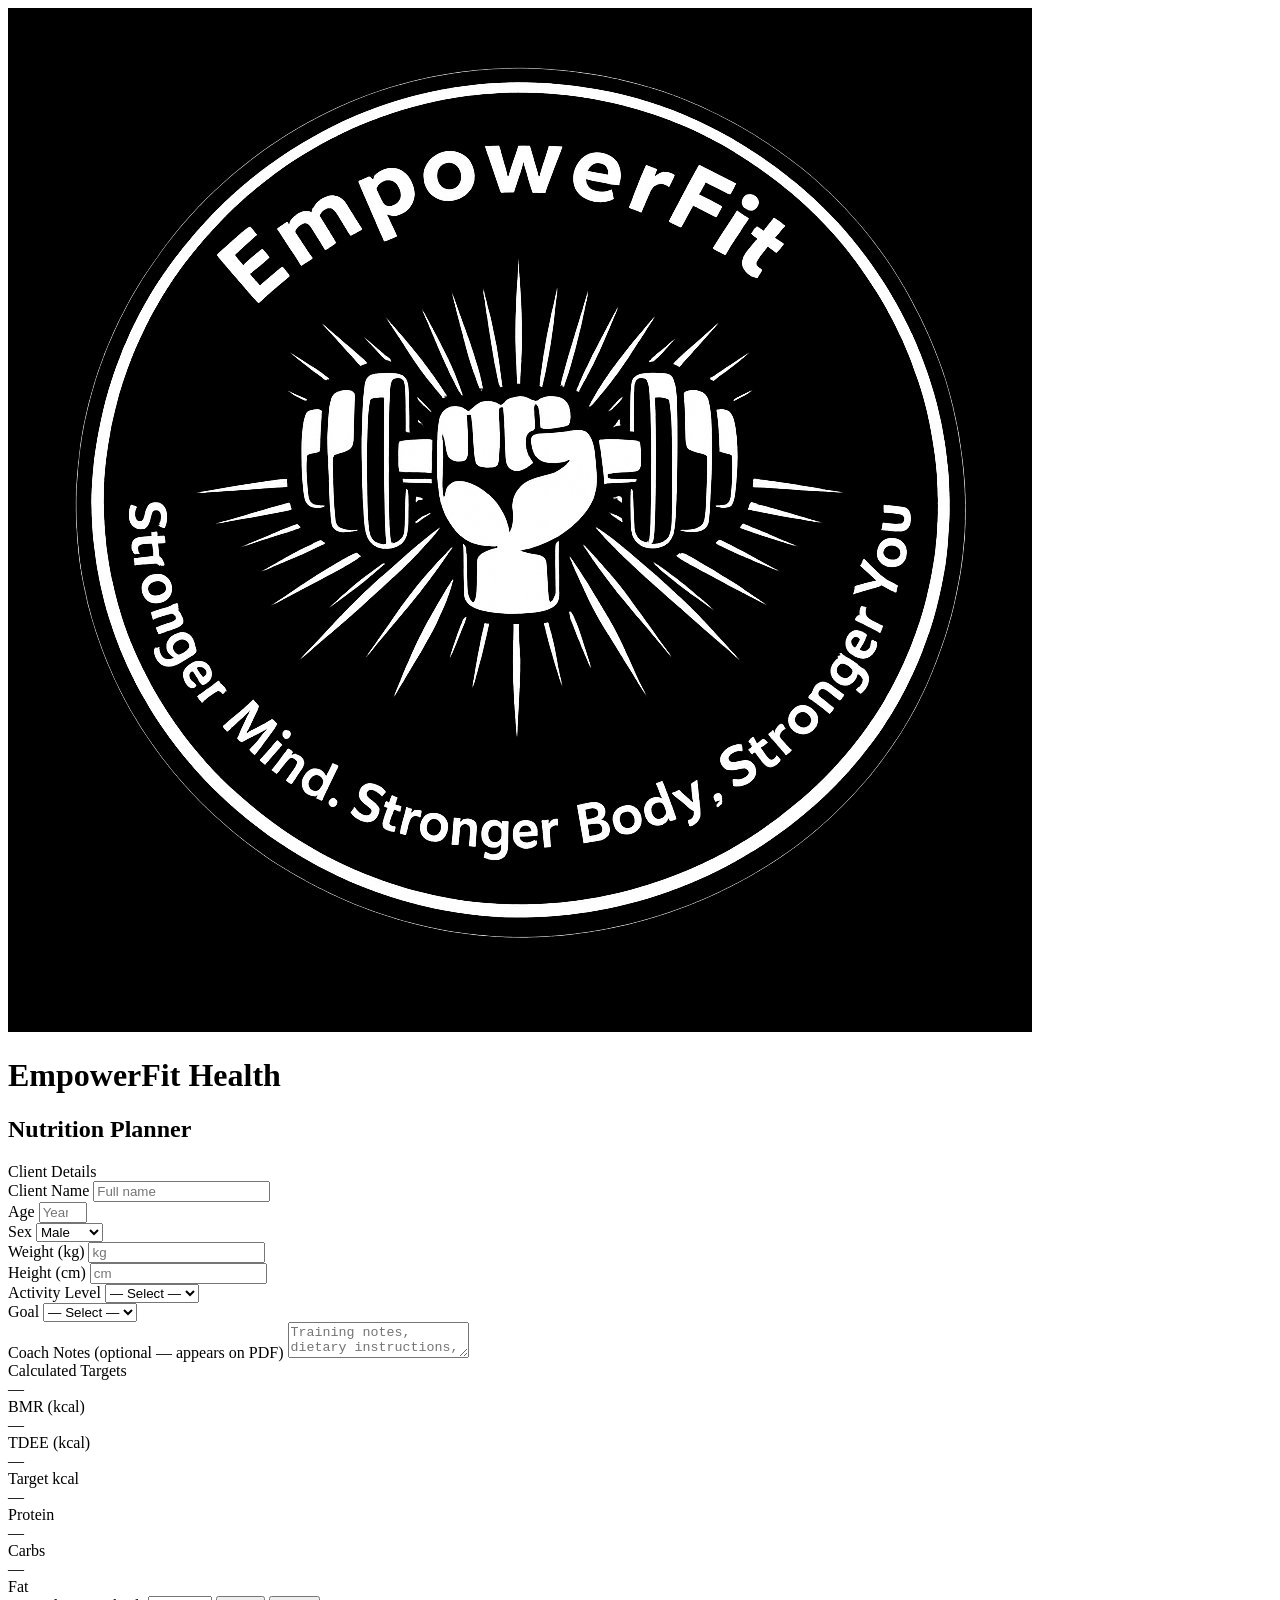
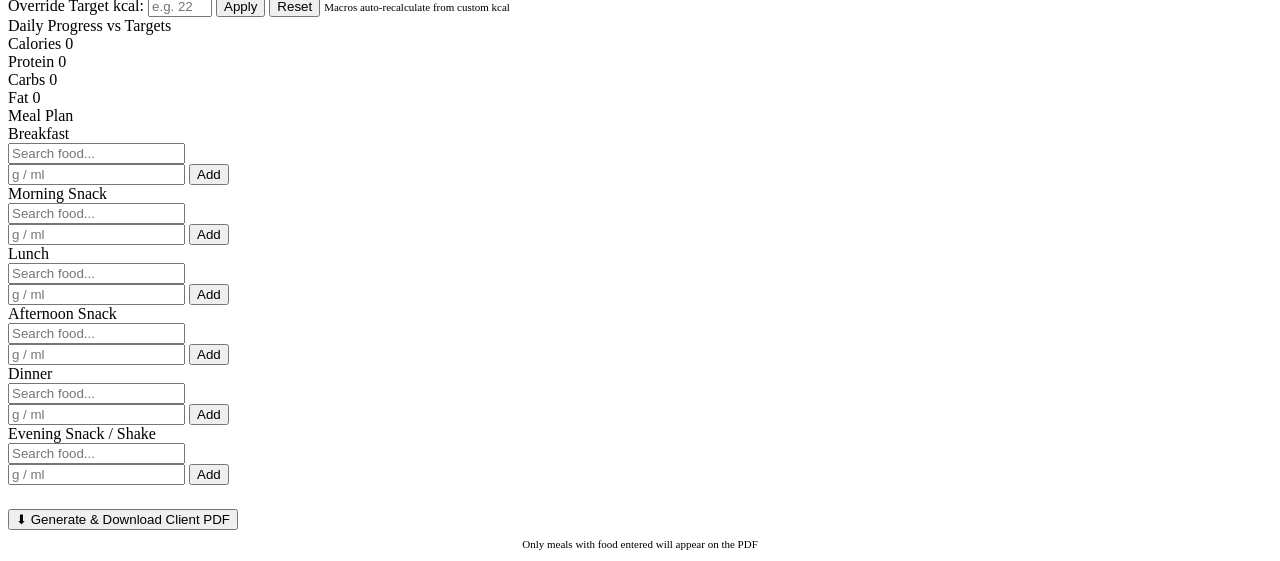
==== index.html @ 300a5bb9 "Add files via upload" ====
<!DOCTYPE html>
<html lang="en">
<head>
  <meta charset="UTF-8">
  <meta name="viewport" content="width=device-width, initial-scale=1.0">
  <title>EmpowerFit — Nutrition Planner</title>
  <link rel="stylesheet" href="css/style.css">
  <script>
    window.LOGO_BASE64 = "/9j/4AAQSkZJRgABAQAAAQABAAD/[base64]/2wBDAAUDBAQEAwUEBAQFBQUGBwwIBwcHBw8LCwkMEQ8SEhEPERETFhwXExQaFRERGCEYGh0dHx8fExciJCIeJBweHx7/2wBDAQUFBQcGBw4ICA4eFBEUHh4eHh4eHh4eHh4eHh4eHh4eHh4eHh4eHh4eHh4eHh4eHh4eHh4eHh4eHh4eHh4eHh7/wAARCAQABAADASIAAhEBAxEB/8QAHQABAAIDAQEBAQAAAAAAAAAAAAcIBQYJBAMBAv/EAGgQAAEDAwIEAgYGAgsKCAoGCwEAAgMEBREGBwgSITETQQkUIjJRYRUjQnGBkVKhFiQzQ2JygpKxtMEXNFNjc5OissLRJTd2lKOks8MmJzhEZnR1g4TTGDVFVFXE0ig2RlZkldTh8GX/xAAUAQEAAAAAAAAAAAAAAAAAAAAA/8QAFBEBAAAAAAAAAAAAAAAAAAAAAP/[base64]/NkLh+tBg0WW+j7TG7Et/hkHxp6aV3+uGL+2UumM4lvN2HzjtbHf0zhBhkWc9W0jj/AOub5n/2VF//AHC/gw6XA6XC8uP/AKlGP+9KDDIsz4OliP8A6wvLT/6jEf8AvQvr6ro8/wD25fW/L6HiP/5lBgUWZmpdMYxT3q6Od/jbWxg/0Z3f0L+oLPapv/3rtcH+XgqQf9CJyDCIswbHE+Qspb9Z6k/ESvhH5ysYvs/Sd2bH4jZ7NLns2K80kjz/ACWyl36kGBRZkaU1O6kNYzTt2kph+/so5HR/zgMfrWIljkikdHKx0b2nBa4YI/BB/[base64]/AJV2GD81926oudOW/RbaW0hjuaN1DA2OVnyE3WUj73lYquq6uuqn1VdVT1VQ85fLNIXvcfmT1KDKfQVNCxxr9RWmmlYcGCN76h7h8Wuia6M/zwv7c3SFM9pbLfLo0j2m+HFRYPydmbI/ALAogz30vZIWvjpNKUcrSPZkrqueWVp++N0bD+LCv4dqe6eGxkEdtpPD9x9NbYIpW/8AvGs5/wA3LCLI2KxXu/VYpLFZ7jdag9oqKmfM/wDJoJQfW76l1HeIWwXe/wB1uETOjY6mskla34YDiQFiVJGn9iN4b7IY6Lby/REedbT+pt/OcsBW6WDhH3luTy2tttoso8jW3Jjgf8z4hQQGitdYOCTV0zyL/rWx0LfI0UEtUfyeIv6Vs9t4HLfHOHXLcaqqIvNlPaWwu/nOlcP1IKVIr9Q8FW2bWDxtRave7zLKimaPy8Er00/BftVFIHPu+rpx+jJWwAf6MIKDn4i6N0XCPszTtDZbXdas/Ga5SA/6HKvdHwqbINGHaUqH/N11qf7JAg5rIuk54VNkT20tUj7rpU//AKa8FTwibNzH6ugvFP8A5O5OP+sCg5zougc3BdtU8ktvGr48noG1sHT84SvLU8FO2joyKfUero3+RfUU7x+QhH9KCgyK59RwNQmVxp9zXxx/ZbJYw4j7yJxn8lrF44JdcRSEWjV+nKuP41TZqc/k1j/6UFWASDkEgrNQau1TDRiiZqK6+pj/AM2dVvdCfvjJ5T+IUyX7hE3ltozR0FmvPyori1v/AGwjWlah2F3isTw2t29vkpPnQwisH5wF4Qao/VVfNCIKqgsdREO4Nop43u++SNjX/wCkjrvp+plZ63pKnpoh7wttbNE934zOmA/mrG3i03WzVZo7vbK23VLe8NVA6J4/kuAK8SDPCPSFS+Vwqr1bBj6qN0EdYCf4UgdFgfcw/cvxunG1Dw223+yVri3mcHVXqvJ8iagRtJ+TSVgkQZKrsN6paE3Ca2VXqIeYxVsjL6dzh5CVuWH8CsavVbLjcLXVtrLZXVVDUs92anldG9v3OaQVlRquvmb4d1o7Zd2F3O81dI3xpD/CnZyzH+egwCLPGo0rWAePb7japXPJfJSTNqIWN/RbDJyv/EzFfz9AwVLQ61Xy2VZOT4M0vqsrGjtzeLhhJ+DHvQYNF6q+3V9B4RrqKophK3niMsZaJG/[base64]/UUY9al7ZByCI8eR9vmH6K81wvFwroBTTT8lKHBwpoWNihDgMc3I0BvNju7GT5krHoMxHdbfRYNts8DpRykT15FQ5pHfDMCPlPwcx+PivNdLzdLmyOOurppYYifChzyxRZ7hjBhrB8mgLwLYtF6G1hrSq9X0rpq53hweGPfTU7nRxk9ud/us+9xAQa6is9oPgy17dmxz6rvVr03C5pLoY/wBuVLDnoC1hEeD8RIfuU86J4R9pLCGSXSkuWpKkcri6vqiyMOHfEcXKME/ZcXfig530FHV19ZFR0FLPVVMruWOGGMve8/ANHUlShpLh03k1IGyU2ia6ggLuV0tzc2j5fnySEPI+5pXSzTunNPabpHUmnbFbLPTudzOioaSOBhPxIYACfmsp0QUd0rwRajqGF+qNb2u3uDhyx2+lfVcw88ueY+U/g5Szprg82ktcjZbkb9fTy4dHV1ojjz8QIWscP5xUwas3H0FpN0keo9YWO2Txs53U89awT8vxEeed34AqItUcYO0Vqf4dskvd/JbkPoqHw2A/AmcsP4hpQSXp/Zvauwxwttm3+nWOhIMcs1CyeVpHn4kgc7Pzyt3gghp4WQ08bIomDDWMaGtaPkB2VKNUcb15lY5mmdCUFG8O9mW41r6gEfNjBHg/yio71Fxab0XSoEtFeLZZGYwYqC2xuafxmEjvyKDo+vhXVlHQwGetqoKaJvd80gY0fiSuUl53a3Qu75TcNwdTytl6Pibc5WRkfDka4NA+WFpkskksjpJXue9xy5zjkk/MoOstduntnQvfHV7haThkZ7zH3iAOH4c+VqVw4ltkaGd0E+vKV7m9zBRVMzfwcyMg/muYqIOk1w4rdk6aIvh1PVVjv0ILXUA/6bGj9a1qfjS2rY9zWWXWEgH2m0dOAfznBXP5EF+ZeNfbYD6rTerXH+FBTt/74r5O42Nvcjl0tqkjPmyAdP8AOKhaIL7f/TX2689M6rH3RU5/71fYcau1/nYNY/8ANab/AOeqBog6AR8ae1jiA6x6xZ8SaOnx+qdbBbOLPZar/vi+XG39P/OLZMf+zDlzfRB07tvErsjXzCKDXlKxx/8AvFJUwN/N8YH61tFPuztdUcnhbj6QcX45W/TVOHH8C/K5OIg7IUNbSV9MypoaqCqgeMtlhkD2OHyIJBX36LjVG98bxJG9zHtOQ5pwQVuFo3U3MtPhC37gaogjhOWRC6zGMfyC7lI+RCDrJIxkjCx7Q5pGCCMgrSr/ALR7YX1k4uWgNNyvn/dJm26OOU/PxGAPB+YKojZOK/eu31jJqrUNFdom96estkAY77zE1jv9JSJpjje1DAwt1Noa117i7o+3VclKGj+K8S5P4hBMOpOEPZy68nqFHebCW9/ULg5/N9/jiT9WFF2rOCCZrZ5tKa7je7P1NNc6ItGP4U0ZP6o1IumOMXae6TMhukV+sJLMvlqqMSxA/AGFz3n7+QfgpT0nu9tjqrwG2PXNiqZqh3JFTvq2wzvPwEUnK/8AUgobrDha3l086Z8WnoL5TRM5jPaqpsvN8mxu5ZSfkGKIr9ZL1YK80F9tFwtVWGhxgraZ8MgB7HleAcLsN0PULzXW22+7UEtBdKGmrqOYcssFTE2SN4+Ba4EEIOOSLpnrfhk2d1T40n7FxZKuUACos8ppuTH6MXWH/QUC684Jr5TyOn0Tq6ir4i5xFNdInQSMbjoBIwOa933tYEFVbVertamTR2641VNFOAJ4o5CI5gDnD2+68ZHYghe5t5ttW/8A4ZsFLKS/mfNQO9TlIx0aAA6Fo+6LPzWc19tFuToVks2ptH3OkpIgHPrI4xPTNBOBmaMuYMnyJB69loyDNttNsrcC1XuESnAFPcGimcXHvh+TFyj4uewn4LG19BW0JjFZSywiVvPE5zfZkbnHM09nNyD1GQvMsja73dLZG6GkrHtp3uD5KaQCSCQjsXxPBY/[base64]/8ANvf4lWfukwBH5/[base64]/[base64]/XqzWC3OuN9u1BaqJhAdUVtQyGNpPYFzyAoR1rxbbRWB7obdWXLUc7S5pFupSI2uHbL5SwFpP2mcy563693nUFwdcb9d6+61rmhrqitqXzSEDsOZ5JwFj0Fpdacaet7jzRaW03aLFC5mPEqHurJ2u/SafYYPuLHKFdZbxboav8Vt/1xeaiCZnhy00M/q9O9vwMUXKw/iFoiICIiAiIgIiICIiAiIgIiICIiAiIgIiICIiAiIgIiINo0huHrrSIjbprV17tcMb/ABBT09Y8Ql3xdFnkd+IKmvRXGRuZaDDDqKhs+pKdriZXyQ+rVDx8A+P6sff4ZVbEQdAtD8ZW213EUOpbfdtNVDmkySPj9apmEdgHxjxDn/JhTvo/Wek9YUxqdL6jtd4Y1rXSCkqWSOjB7c7QeZh+TgCuQy+1FVVNFVxVlFUTU1TC8PimheWPY4di1w6gj4hB2RcARg9fkox3E2F2q1yyV910nSUlbJzO9etzRSz87u7yWYEh/jhwVHNBcTm8GkvDi/ZH9PUjOb9r3qP1nJPmZciXp5Dnx8lYzbvjP0XdDHTa0sdfp2YkA1MB9bpsY6udgCRuT2aGv+9Bo24vBTeaXxqrQWqae4xAuc2iujPBlDQOjRKzLXuJ6dWxj5qt2v8Ab7Wugq4Umr9N19pc53LHJKzmhlOM4ZK3LH9D15XHC6qaP1dpfWFvNfpe/W68U4A53UlQ2QxkjID2g5Y7Hk4ArJ3KgobnQTUFxo6eto52Fk1PURCSORp7tc1wII+RQccF/cEstPPHPBK+KWNwex7HFrmuHUEEdiF0O3T4SduNVmat06J9JXJ5Ls0bfEpHOJzkwOI5RjoBG5gGexVSd1OHfdDb4TVdbZDd7VEC51xtWZ4mtALiXtwHxgAdXOaG/MoNAbfo6wcl/t8dyJ/85a/wasdcn60Ah5Pxka84GBhfN9mjqjzWKtFw7ftd8fhVPkOkeSH9ScBjnHAyQ1YdEH64Fri1wIIOCD3C/FlGXh87Gw3aBlxiaA0PeeWdg6D2ZR16AYAdzNH6K+v0NHXEGw1Jrnux+1Hs5KkHp0DMkSdSQOQlxAyWtQYZF+uBa4tcCCDgg+S/EBERAREQEREBERAREQEREBERAREQEREBERAREQEREBERAREQEREBERAREQEREBERAREQEREBERAREQEREBERAREQEREBERAREQEREBERAREQEREBERAREQEXrtVtrbpUGCigMjmt55HFwayNuQOZ73ENY0EjLnEAZ7rJxzWazYdTsivNwGCJZYz6pCe/[base64]/tnM5ALeoyORrD1wSVXyeWWed888j5ZZHF73vcS5zickknuSgtvudxp3WsbLRbeadZbYiC1twumJZ8FvdsLTyMcDn3nSA/BVn1xrjV2t7h6/qzUVwu8wc50YqJiY4i7GfDjHsRg4HRoAWuogIiICIiAiIgIiICIiAiIgIiICIiAiIgIiICIiAiIgIiICIiAiIgIiICIiAiIg9douVxs9yhuVpuFXb66A80NTSzOiljOMZa5pBBwT2VhtteMHcTTrY6XVNLR6somdOeU+rVQGAGjxWAtIGMnmY5x/SVbkQdNdr+JLazXZipor2LHc5DgUN3xA4noByyZMbsk4ADuY/ohTEuNCk/ajfncvbfwaay311ZaougtdxBnpsYOA0Eh0Yyc/VubkgZz2QXr3e4d9tdxjPW1dq+h7zKS43K2ARSPeSSTI3HJJknqXDmPk4KnG73C/uRoMTV1vpRqmzR5PrVtjJmjb8ZIOrm+ZJbztAHVwVn9o+LHb3WJjoNSH9iF0ccBtbMH0j+/uz4Ab0HXxAwdQAXKwcckcsbZI3tex4Ba5pyCD5g+aDjUi6ebx8Pe3W5QqK2stv0TfJQSLrbwI5HO+MjPdl64yXDmwMBwVJ96eHLcHbUT3F1IL9p+Mk/SdAwnw2+11mi96Po3JPVgyBzkoI2jvrauMQX+l+kmAYbUh/[base64]/cwQDh7/i0hrgcoIM0lpq/[base64]/culgfPU7eauhhYC50kllqGtaB5klnRBqKL9IIJBGCO4X4gIilThVtGi9RbyW7TeurQy5W26xS08IfVSQCKo5eeN2WOaSTyFgGepeEEVoumsPDHsfEDyaGiOf07hVO/plVcuOfZzTOg7bpzUmjLLFa7fNNJQ1sccrnAykeJEcOJOS1soJ/gtQVXRFNXBttxbNx92/VNQUPrtjttFLV1kLi9rJScRxsLmEEHmfz4z1EZ79UEKouoTuHPZVzeX9gNv/AAmmz+fOqYcaW2lp243Spmact5obHdaBlRTxAuLIpWkskY1ziSezXnr08T4YQQYiKz3BBszpfcal1JfNbWSS42ylfFSUI9YkiaZiC+U5jc0ktaYu/T20FYUXS2bhY2Ne3DdGyRH4tutX/[base64]/[base64]/AgEHyIBCDjsvba7nV27xWQua+CcBs9PI3mimA7Bzflk4IwWnqCD1Vsd/uEKpoRUX/AGrc+qpmtL5LHPIXTM69fAkPvgA+4883snDnkhqqRX0dXb62ehr6Wekq6eQxzQTxlkkbwcFrmnqCD3BQZRtuo7v7VleYqs9Tb5n9XHH7y8+/1zhhw7q0DxDkrDSsfFI6ORjmPYS1zXDBaR3BC/[base64]/M+Zw7Plf053DyGA1uTytGTnyXS4VVyqvWKp7SQOVjGNDGRtHZrGjo1oyegXkQFse3uiNT6+1FFYdKWme4Vj+r+QYjhZ5vkeejG/M+eAMkgKU+Hbhu1NudJDerx49h0rzA+tvj+urG9yIGnyx08Q+yCegeQQr97baD0tt5pyKw6UtcVDSs9qR/vSzv83yPPV7vv7DAGAAAER8PXDDpfbz1e+6l9X1FqdhZJHK9maaieOv1LHe84HqJHDPsgtDDnNgJpY4IXzTSNjjY0ue97gGtA6kknsFpO7+6ujdrbILjqm48s0uRS0EGH1VSf4DMjoPNziGjoCckA8/t9+IHW26s0tDPMbNpwkclopZDyPw7mBmf0MrshvcBoLQQ0HJIWT344urDp71iybbx09/ujcsfcpMmigIODyYwZjgHBBDOrSC/[base64]/JE0tcR8HFw+7HVazobjX1NDdWM1rpa1VlucQHyWoPhnjGergJHua/A+zlmf0ggtRultFoDciklj1Pp+mlrHM5WXGBoirIsAhuJQMkDmJDXczc92lc/+I3Y3UG0F5jkkkdc9OVj+WhubY+XD8E+DKPsSAAkeTgCR2c1vSfSGo7Lq3TdFqLT1dHX2yuj8SCdmQHDJBBB6hwIIIPUEEHqFj90NHWzX2hLvpO6tb4Fwp3RtkLeYwSd45QMjqxwa7GeuMHoSg5Gr3afutbYr9b73bpBHW2+qjqqd5bkNkjcHNOPPqAl/tVbYr7cLJcohFXW+qkpamMOB5ZI3Frhkd8EFeFB2A0VqCj1VpC0aloARTXSiiq42uIJYJGB3KceYzg/MFRxxiaWbqrh91JGyGN9VbIhdKdzz+5mA80hHzMXitH8ZaR6PfWP05tJV6Wnl5qrTtYWsGD0p5y6RmT5nnEw+QDVZCsp4aullpaiNssMzDHIxwyHNcMEH8Cg42roB6PTRxsm01bquoj5anUVYTGebOaeAujZkeR8Qz/eC1Um1Jou62rdCt0BBG6puUN2dbKcY5fHf4vhxkZ7B2WkfIhdW9GWKk0vpK0acoS51Na6KGjjc4YLmxsDeY/M4yfmUGWVZfSI6UF22lt2qYYS+osFeBI/mwGU8+GO6eZ8QQfrUwWTXtFcd6tR7fNqYTPabTR1YiAPPzyOk8XJ7YDH0vT+GVkd2tKxa2201DpWRsTnXKgkihMvusmxmJ5/iyBjvwQckF1A4SdIjR2wunKKSFkdZXwfSVWQ0tLnz+20OB68zY/DYf4i54bL6QdrjdnTmknxvMVdXsbVNDuVwgZl82D5ERtfj5hdZY2NjY1jGhrWgAAdAB5INP3t1lHoDarUOrC5omoaN3qoc3mDqh+GQgjzHiObn5ZXJuWR8sr5ZXufI9xc5zjkuJ7knzKuN6R/W/[base64]/PyUw0OmdOUFF6lQ2C1UtL/AIGGjjZH/NDcL+daansejdM1uo9RV8dDbaNnPLK7r8g1o7ucTgADqSVTjV/G3f33d40lo+2QW1ryGuuj5JZpW56OIjc1sZIx7OX4+JQWZ1jsbtPqumfFc9DWeKR5LvWKGAUk3MftF8XKXfysj5Kn/ETwsXnQFtqtUaQrJ7/[base64]/[base64]/AHv2R0Tutbnm70Yor0yPkprvStAniPkH+UrP4LvInlLScrnhs/[base64]/QYLy7oFWLVc6i3ukY1sU9NNgT00zeaKUDtkdCD1OHNIcMnBC9M1thrYn1VkMkjY2F81JI4GaIDqSMY8RgHUuABGDzNAAJxUjHxyOjka5j2khzXDBBHcEL+qaeamqI6mmmkhmieHxyRuLXMcDkEEdQQfNB80Wcc+jvpzKae33PHv4EcFSf4XlE/[base64]/i/[base64]/cLoLtXwlbcaSdFW6hEurrkwh3NWs8OlaQT2gBIPQgESOeDjOApKj2j0LT7kWvX1vs0Vtu9ugkgY2ia2GCXnaWB742jBe1rntDhg4eQc4byhB+xvCDp+0UdPd9zHC9XVw5/oyGQtpKc5yA5ww6V3QZ6hnUjDxhxs1p+wWPT1CKCwWa3WmkBJEFFTMgjye55WADKwm5+42kNtrGLtq27x0UcmRTwgF81S4Dq2Ng6u7jJ7DIyQq9v43dJC6+GzRV8db+fHjmoiEvL8fD7Z+XP+KCzWpNNae1JRGi1BY7bdqY/vVZTMmaD8QHA4PzCp7xJ8J0dqt9Vqra2KeSmp4zJVWN73SyNaO7qdxy5/TqWOJd35SejVaXaXc/[base64]/fY6KF01XbDHcomA9xEfrD+ERkOPMjCDmaiIguF6N3V9ULrqXQcz3vpXwC7UzemInNcyKX5+0HxfzPmVdUqjHo3dPV02vNSaq5C2gpbYLeXFpw+WWVkmAex5WwnI8uZvxV5yg5r8cNkbZ+Iq9zRxtjhucFPXMa1uB7UYY8/eXseT8yoQU78d12juXETc6eN3MLdRU1I45yM+H4hA+7xMfeCoIQTvwM6x/[base64]/lq7yBaKfLcgmYHxB8vqWy4Pxwgqfs5upPVcZTNYyzVJo9S3WWgexxHN6vO7w6djvkwiD8I10V8lxrpZ5qWpiqaaV8M8LxJHIx2HMcDkEHyIK68aA1FT6u0PZNT0rQyK6UMNUGBwd4ZewEsJ+LSS0/MIK/bH7aQ2bjB3OvfJmloGMmpOePl9u4fXF0fTHKzllj6fHHxVm5HsjjdJI4NY0Euc44AA8yv0NAJIHU91C3GjrQaO2Hu8cMnLXXzFpphjPSUHxSfh9U2QZ8nFqCgW9esXa+3V1Fq3mcYa+scaUOYGuFOwBkIIHYiNrM/PK05EQTLwYaaj1LxC6fbUReJTWvxLnIM9jE3MZ/CUxldMlz19HlUwQb71UUzw19TYqiKEH7ThJC8gfyWOP4LoUgjXf3aK3bvWOjtN0v93tkNFK6eJlIWGJ8pHK18jXNJdyjmAw5vvuVZtRcEWpoGA6d1zaLg7zbX0klJj7iwy5/UpS3p4lq/andms0petHMuNqdDT1NHV09YYpvCezDyWuaWvPO14GC3oOqyGneL3Z66Eivqr1Y/nXW8vB+7wDJ/QgrBX8M2+mkrxBdLTZIq+aglZUQVlsr4nFkjHAtc1ry15IIB91dH255QSOuFpWmd29s9SeA2za609UzVBxFAa5kc7j8PCeQ/P4LdgQQCOo+SCqPpJbPFNt/pa/H91o7s+kb/ABZoi8/rgCosrvekovzYtLaS0w0tc6qrZq+QZ6tETBG3p8D4z/5pVIUBdBPR/wCgHab2tqNXV0HJX6kmD4uYHLaSPLY+hHTmcZHdOhaYyqObbaVrdca9suk7fzNnudWyAyNZz+EzOXyEZGQxgc4/JpXWyz26is9po7TbadtNRUUDKenhb7scbGhrWjPkAAEHy1HW2626fuNxu4abdS0sk9UDHzjwmNLn+zg83QHpjqqLaG4VNb7hXGt1TqYUGgbfcamWphtzKQvmia93OGNgBaImAOLQHODhy4LVfgr8Lmg4z1PkgpJqHgfvcFvdJp/X9BX1gIxDW259LGR5+218hz/J/EKsev8AR2otCamn05qi3OoLjCA4sL2va5jvde1zSQ5p+I+Y7ghdbrvcaK02qrulxqGU1FRwPqKiZ/uxxsaXOcfkACVyc3c1nV7g7j3vV9Y10brhUl8URIJhhaA2KPI6EtY1oJ8yCfNBqq33YLbyq3P3Qtel4xIyjc71i5TM6GGlYQZHZwcE5DGkjHM9uei0JdFeBzbEaJ2uZqO5U/Je9SNZVP5h7UNLjMMfc9wTIex9sAj2EE922hpLZbqa3W+njpqSlhZBBDG3DI42gNa0DyAAAWj7sbPaA3MpXN1PY4nV3Lyx3KmxFVxdCBiQD2gMnDXhzc+SkBYyzX+yXmorqe03egr5rfOaasjp6hsjqeUEgskAOWuBB6H4IKD7x8JeutJGe46RcdWWhuXCOCPlrYm/AxfvmOgzGST1PK0Kus8UsEz4J43xSxuLXse0hzXDoQQexXZRR5u3svt9udA52pLKxtx5eWO50hENWzHb28YeB5NeHAZ7IOVaKxG8PCdr7RzZbjpg/sutTTnFJCW1kY+cHXn74ywuPclrQq8EEHBGCg/[base64]/c5WZ9lw6/EHGWkjBXg3m2r0purpv6I1HSYnh5nUVfCAJ6R57lh82nAy09DgeYBAcoVmaa5w1tHFbb1zviiHLTVbW5lph+j/Dj/AIJPsnq0jLg7cd9dmdW7S3rwLxCKy0TyFtFdYGHwZ+5DXfoSYBJYT5HBcBlRqg9t3ttRbKhscxjkjlZ4kE8R5o52ZID2HzGQQQcEEEEAggeJZC2XBsEZo6yI1NBI7mfFzYcw9Bzsd15XYA+IOBkHC/LvbTReHPBMKqhnz4FQ1uA7GMtcPsvbkZb8wQS0tcQ8CIiAiIgIiICIiAiIgIiICIiAiIgIiICIiAiIgIiICIiAiIgIiICIiAiIgIiICIiAiIgIiICIiAiIgIiICIiAvVbKGouFT4FOGjDS973u5WRtHdziegA/3DuQv6tNunuVSYonRxsjYZJ55TiOGMYy9564HUDABJJDQC4gH1XW5U4oxarSx0VA1wdJI8Ylqnj7b8ZwB15WA4aPiSXEFfW09JSSWu0yF0MgAqqnl5XVJBzgZ6tiBwQ3u4gOd1DWsxKKUOHzZjUW7mo/V6IOobHSvH0hc3syyId+Rn6chHZvlnJwO4YfZra7VO6mpxZtOUuIYuV1dXSgiCkjJ6OefMnBw0dXYOOgJHSTZTanS21GmPojT1OZKifD664TAePVvGcFxHZoyQ1g6DJ7kuJy+22h9N7e6UptNaWoBSUUPtPcTzSTyHHNLI77TzgdfIAAAAADU+IHejTW0mn/ABq57a6+VLCaC1xvxJL5c7z15IwftHvggZKDZ90dwNMbb6Wm1DqmvFNTsy2GFgDpqmTGRHE3PtOP4Ad3EAEjnJv/AL4ar3dujG3Fwt1hppTJRWqF5MbD2D5HdPEkwccxGBk8obzOzq26G4OqdyNUTag1VcXVNQ4kQwsy2CljJ6RxMz7LR+JPdxJJJ1VAREQEREBERARFPG0vCzuTriCC43KGLS1plwRNcmu9YkZkglkA9ryz7ZYCCCCQggdFeUcEWlfod0R1vevpPlw2o9Wi8AO+Ji94j5c/4qEd8OGDXG3FvmvlBPFqawwNL56qlhMc1O0AEulhJOG9/[base64]/h/wBw6vbHdG16mie/1Ln9XucTQT41K8gSDGRkjAe3rjmY3PRdV2Oa9oexwc0jIIOQQuNTGue8MY0uc44AAySV190JR1lu0TYrfcTmtprbTw1J+MjYmh36wUET8cmnYr9w83ipMT5KmzzwXCnDT2IeI3k/ECOWQ/gPgubK6l8U90p7Rw961qqlocyS2OpQCPtzObC0/g6QFctEHRvgh3Jp9a7S0tgq52/[base64]/iXdPgVfHIPUdV+kgdT0Qa1tlobTu3ekKTS+mKQwUVPlznvPNLPIfelkdgcz3YHwAAAADQAPjuxryxbb6IrtU36oayGnbywQ82H1U5B5IWDzc4j8AHOOA0kapu9v9txtzSTsrb1Bdbuzmay126Rs0/OMdJMHliHUH2yDjOA4jCoHvvu9qXdzU4ud4LaS303M2322J5dHSsPfr053nA5nkDOOgAAADStS3iv1DqG4366SiWuuNVJVVDwMAyPcXOwPIZJ6eSx6IgK/Xo8NY/S+11w0hUSB1Rp+sLoW4AxTTkvH3kSCbPwDmhUFWQsN8vVgq31divFwtVRJGYny0VS+F7mEglpLCCWkgHHboEHYckKi3pG9XPrtcWHRdPKDT2ujNZUNZIes8xw1rm9stYwEH4Sn4qtsmsdXSfumqb4/+NcJT/tLE1lTU1lS+pq6iWonf1fJK8uc7y6k9Sg+K6A+j01eL1tJWaWnl5qnT1aWsaGkYp58yMJPmfEE4+QAXP5ZXTmpNRabmmn07f7rZpZmhkr6CskgdI0HIDiwjIz1wUHYIqgPpDNYm9br0Ok4JM02nqMeK3lxionDZHdfMeGIfuPMoYG6+6QAaNydZADy+nKn/APTWsXe5XG8XKe53avqrhXVDuaapqpnSyyHGMuc4kk4A7oPIiIg3HZPWR2/[base64]/JdOdF6u0zrOzsu+lr3RXaicBl9PJksJGeV7feY7H2XAEfBZzog5EWzRGtLpUGntukNQVsw7x09tmkcPwa0rcdT2HejZ+0Wmoulw1BpaC5ul9Uhprs5h9gMLi5sT/Y/dB0OD0PTouoyrb6Q6gpqvZGjqX1NJDU0V4hmjZLK1skrSySNzYwTlx9triBno0nsMgKJan1TqbVM0E2pdQXW9S07CyF9fVvncxpOSAXkkdVh0RBbb0c+gxXakvO4dbTh0NtZ9H29zmgjx5ADK4HOQ5sZa35iY/[base64]/tj/c32mpTcKbwr/[base64]/F0b9K26NrJh85IejHde5YW4A6NJVudDa00rrmzi7aTvtHdqToHOgf7UZPUNew4cx3ycAVyIWW0pqS/[base64]/[base64]/MIOveq9P2XVWnqzT+obdBcbZWx+HUU8o9lw7ggjq1wIBDgQWkAgggFc9eJ7h2u+1s8moLGZrppCWUNE59qahLjhrJsD3STgSDoTgHBLeaxPC3xL2/[base64]/LZQ1Vyro6Ojj55ZMnq4Na0AEuc5x6NaACS4kAAEkgBe661dNBS/RFrk8SmDg6oqeUtNVIPMAgERj7IPU+8QCeVoft7uFKKYWez87bdG4PfI9vK+rlAI8R48gMkNb2aCe5LicOil7ho2PvO72oy+QzW/S9DIBcbiG9XHv4EOehkIxk9QwEOOcta4Pzhr2QvW72oy55mt+mKKQC43EN6k4B8GLPR0hBHxDAQ45y1rukmkNN2PSWnaTT+nLbDbrZSMDIYIh0HxJJ6ucT1LiSSSSSSv70pp+zaV09Raf0/bobfbKKMR09PEOjR3JJPVziSSXEkuJJJJJKhnin4gbdtdbX2GwvhrtX1UWY4jhzKFpHSWUebvNrPPuemMhkeJXfyxbTWiSgo/AuerKiLNJQc2WQZ7Sz4OQwdw3o5/YYGXN5zav1JfNXaiq9Q6juM1xudY/[base64]/Njo6hgMbWg4NS5p94k9GZ6DHPgksLbldF/EEcVPTshiY2OKNga1rQAGtAwAB5ABc8uJXiS1NrXUNfY9H3eptWk4ZHQxupXGKWvA6GR7+jgx3XDOgwRzAnsHRDIP3I4BwIIBBGCCuWGy28ustsNUQ3O3XCprrc9wFfbKidxhqo+me+eR4A9l4GR82ktPTjRmpLTq/Stu1LYqptTbrhAJoZARkA92ux2c0gtcPIgjyQc/[base64]/0tatbaNumlb3EZKC5U5hk5cczD3a9uQQHNcGuBIPVoXP/VXCXvFa73PR2iz0l/omuPg1tPXQQte3PTmZK9rmux3HUA9ie66OlYm46k0/brxT2e4Xu3Udxqmc9PSz1LI5Zm5xljXEF3Xp0ygrZw48KLNHX+j1dr2vpLjdKN4morfSguggkHVsj3uAL3NOCAAACM5d0xahY/UF9sunra65X670FpomkNdUVtQyGME9hzOIGT8FV7fPjAsdvoKmz7XtddLnI0sF2nhLKanJ6c0bHgOlcOuOYBmcH2xkEMH6Q/cymmbQbXWucvlilZX3dzXdGHlPgwnB6khxkII6fVEHvimq9Fyray5XCouFwqp6usqZHSzzzPL5JXuOXOc49SSTkkrzoCIiDYrFrvXFhom0Nj1lqK10rTkQUdzmhjH8lrgF/V819rq+0L6C+a01JdKR/vQVl0mmjd97XOIWtogIiICIiAiIgIiICIiAiIgIiICIiD32K83iw3Btxsd1r7XWtBa2oo6h8MgB7gOaQVKFs4mN77fSQ0sOup5YomhrTUUVNM8j+E98Zc4/MklRAiCYbpxN733CCWCTW8sEUowRTUNNE5o/gvbGHD7wcqLr/e71qC4G43673C7VrmhpqK2pfPIQOw5nknAWPRAUscJuhW6/[base64]/sZvb/UOfmktlWDLSSfH2CfZJ83MLXHHdXL2d4s9B6vEVu1VjSN3d7OaqXmopT8WzYHJ2ziQNAyAHOKDwb08IukNTie6aFmZpa7Oy/1blLqCZ3U45B7UOSQMsy0AdGKj2v9J3rQ2sLhpXUMEcFzoHtbM2OQPaQ5oe1wcO4LXNcPPr1AOQupu7GubZoDbi7ayrXxyw0lPz08Yf0qJXdIowRn3nFoyM4GT2BXKTUd4uGob/cL7dp/WK+4VMlTUy4A5pHuLnHA6AZPYdAg8ClLhQ1JadJ7/aXvN8ljgoRNLTvneQGwmaF8TXknoGhzxknoBkrTdudI3XXet7VpOysaa24ziNrne7G0AufI7+C1oc4464HTJVjd9eEK7WCh+mdtairv1LDEPWbdPymrBa3q+MgASZwTyABwOA0OzgBeroVFPFtqW1aa2C1O+5+G91ypH22khcRmSeZpa3l+bRzSfcwqiu22/[base64]/Twi8Szbcyj0DuNXkUYLYbXd53Z8HybDO4/Y7Brz7vZ3s9W3Y6H7kHGhe20XGa21LpI2xyxSsMU8EozHPGSCWOHwyAQRgtIDmkOAItZxh8OAs4rdxNv6E/RuTNdbVAz+9fN08TR+9ebmD3OpHsZDKjIMpeLfFFC24250ktuldygvIL4H4z4UhHTPfDgAHAZAB5mtxa9touElvqHuEbZoJmeFUQP8AdmjJBLT+IBB7ggEdQF/d4oGUvhVNJI6egqMmCUjr095jsdntyMj5gjo4Ehj0REBERAREQEREBERAREQEREBERAREQEREBERAREQEREBERAREQEREBERAREQEREBERAREQF9KaCapqIqamifNNK8MjjY0uc9xOAAB3JPkvms/[base64]/Fzj9pzjkknqSSV4tsdC6d260fSaX0xR+r0cHtSSPIMtRKQOaWV2BzPdgdegAAAAaABo/ExvdadodNBsTYq/U9fG76NoC72W+XjzYORGD5DBeRyjHtOaGP4qN9KDajT/wBG2t0VVq24RE0cBw5tMw9PHkHwznlH2iPgCucV5udwvN1qbrdq2etrqqQyz1E7y58jj3JJX21PfbvqbUFbf79XzXC510plqKiU+09x+7oABgBowAAAAAAFjUBEUqbA7H6q3cujnUA+jbFTvDau6zxksaf0I29PEkx1wCAOnMRkZCK0VmeJ/hjbtzpiDVejay4XS007RHdI6stdNAScCYFjWgxkkNIxlpweoJLazICIpB4e9G6c19unbNL6nvr7PRVfMGOjA56iUe7C1x9ljndcEg5IwASQgwm32gtYbgXV9s0fYaq7VMbeaXw+VkcQwSOeR5DGZwccxGT0GSrp8DezFv05paDcS/[base64]/[base64]/[base64]/[base64]/t5giMdj7biPdXOtbhvBuHftz9bVGqtQCCOd8TIIaeDm8KniYOjGBxJAyXOPXq5zj0zhaegIiIMlNf75Np+HT014uElngm8eKgdUPNPHJgjnbGTyh2CeoHmfisainvgz2eO4+uxfL3ReJpaySNkqRJHmOsn7sg69COznjr7OAQOcFBYvgZ2idorRjtaX2kMV/v0I8KN4HNS0eQ5jfk55Ae4Z7BgIBDlZFPuUacSe59NtVtjW3xpY+7VOaS1QuGQ+oc04cR+iwAuPkcBuQXBBVn0hd80ZVa5oLJaLTRu1LSM8W73KJvK/[base64]/W5mntrtBVN7vkTa2WcGnordkc1bKR7nUEBgHVziCAPIktaeWd8r/pW9V1z9To6H1uokn9Wo4vDgh53F3JGz7LBnAHkAEHjREQFbzg44jBam0W3Gva7FB7MFnuczulN5Nglcf3vya4+70afZxy1DRB2XIBGMZBVGeMPhx/Y+azcLb+g/4GOZrra4G/3j5umiaP3nzc0fufcexkR7JwXcQjattFtprmuAqQBDZbjO/wDdfJtNI4/a8mE9+je/LzXBkYyWN0cjGvY4FrmuGQQe4IQcaVkLPXspXyU9XEZ6CowKiEHB6dnsP2XtycH5kHLXOBsDxjbByaAusms9J0TnaTrJf2xDE3Itkrj0aR5ROJ9k9gTynGWc1bkHrulC6ilZh/i08zfEgmAwJGZIz8jkEEeRBC8iylnrIPBfa7if2jO7mEmCXU0nYStx1x2Dm/ab/[base64]/TNgpTVXK4TCKGPyHTJc4+TWtBcT5AErp/sRtXYtp9ExWG0gVFZKRLca97cPq5sd8deVg7NZ2A+Li5x0/hP2RpdqtLG5XaGKXVtziHr0ow71WM4Ip2OHTAIBcR0c4DuGtUlbma409t3o+s1TqaqMFFTDDWMAdLUSH3Yo25HM92Og6ADJJDQSAwG/u69j2l0VJebi5lRcqjmjtdvDsPqpR3+5jcgud2AIHvOaDzJ17qy+a41XXam1HWGquFY/me7GGsaOjWMH2WtGAAsrvJuJe9z9dVmqb2fDMn1dLSteXMpYATyxNPnjJJOBlxJwMrTUBEVseEvhmk1AabXO49A+KzYElutMoLX1nmJZR3bF8G939zhmOcNV4WeHG47j1UGp9WRz2/R8buZgB5JrkQfcj82x/[base64]/[base64]/sehyWu8y1zgMHBHLLUlluenb/XWK80j6S40E7oKmFxBLHtOD1HQj4EdCMEdEFquADdwW+5SbW36s5aWse6ayPlccRzHrJAPIB/[base64]/AAQSFsVuxqHaPVU16srGVcFVAYauhme4QzjBLHHH2mu6g98Fw6BxXx3Z3c13udWCTVV5fJRxv54LfTt8KlgPXHKwdyASA5xc7BxlaGiAiIgnXgj3BfoneektdVMW2rUnLbqhvXAmJ/[base64]/[base64]/wWDs1vkPiS4kJBXxrppKejnqIqaWqkjjc9sERaHykDIa3mIbk9hkgfEhflfV0tBRT11dUw0tLTxulmnmeGRxMaMuc5x6AAAkk9glDV0tfRQVtFUQ1NLURtlhmheHskY4Za5rh0IIIII+KDlxxG7gaw1/uRWVWrqKptL6FzqektErHM9QizkNIIBLz0Lnke0cYw0NaI1XS7i30ttbcdta/UO4UAppqGHkoa+mAbWeKc8kMf+E5jn2HZaAXOPLjmHNFAREQEREBX14L9/[base64]/AnAcB7riOwc3MkbmaJsO4WjK7SuoqZ0tFVt6PYcSQSD3JYz5Oaeo8j1BBBIIcjFm7a/wCmaKKyzyAVUIIt0jj0OSSYCfIOJJb5BxI7PLm5LdzQF8201zW6VvseZYcSU9Q1pEdVC7PJKzPkcEH4ODh3BWpIP1wLXFrgQQcEHuF+LPXR4v1A67Nb/wAJUzB9If49uQ1tR/GyQ1/[base64]/v0LW49vI6Mdgg89yraO226puNwqYqWjpYXTTzyuDWRRtBc5ziewABJK5n8T29Ny3b1efAL6XTNukc210h6F/[base64]/+JfRW30VXY7WIdT6i5XRuo4Xg01O7PKRPIMjI65jbl3TB5MgoOcS2bQ+vtZaIhucWktQ1tnbdIWw1hpnBrpGtJLSDjLXDJw5uHDJwepWvVcvrFVLP4UUPiPL/AA4m4YzJzho8gPJfJB/c0sk8z5ppHySyOLnvecucSckknuV/CIgIiICIiAiIgIiICIiAiIgIiICIiAiIgIiICIvZaKF1wq3wMdgsp55/[base64]/wDR9orC3wPXvWntc0ODxTsdPyEHuHeHyn5FBdLg52Zg230THf7xSt/ZVeoGvqS9vt0cBw5tOMjIPYv7e1gdeQFT0ihzi83OqNs9p56i1vcy93aT1C3yD94Lmkvm7jBa0Hl7+0W9CMoIE4598jdKuo2t0rUtNBTSAXurifkzStP97NI6cjT1f5lwDenKeaKOHvf/[base64]/8B+ACfskNd1wQeZN1oK21XOqtlxppaWtpJXQ1EEreV8b2nDmkeRBBC7C2m4UV1tdLdLbUx1VFVwsnp54zlskbwHNcD8CCCqqceOy/0xbJd09OUxNwoYgL1BHHkz07RgVHTrzRgAO7+wAcjk6hSa1V9TbLhFXUjw2aInHM0Oa4EYc1zT0c1wJaWnIIJByCvXf6Onj8K5W4EW+s5jGwnJgeMc8Lj5luRg+bS09CSBillLFWxRCe3Vz3C3VvK2YgZ8J4zyTAeZbk/[base64]/Sw0hp2qkj1PeYCTNE7ldQ0py10gd3EjiC1mO2HOyC1uZa3j3AtG2e39w1Zd+WQQN5KWl8QMdVzuzyRNPXqcEkgHDQ52CAVyy1xqe76z1bctUX2o8e43GczTOGeVvk1jQScNa0BoGegACDCoiICIiArxcE+/rbzS0m2esqvF0gYI7NXSu/[base64]/2od2LlJb6bxbTpSGTNNbg725sdpJyOjneYaPZb0AyQXGcfSAbX6quzKfcO1V9bc7RboPDrbYXlwoB0zURM7cjsN8THUcrXHLc8lJ0Bbvs9tfqvdLUv0PpqjzHFyurK2X2YKRhOA57vicHDRlxwcDoSNo4ctidRbt3kTkS2vTFM/FZc3M98/[base64]/fjhLiWtPU9h0GSTjGST1Qful9X6o0vTXOm07frhaorpAKetbSzGPxmB2QDjse4yMHDnDOHOBwaIgIiICIiAiIgIiICIiAiIgIiICIiAiIgIiICIiAiIgLctnYhLq2taRkDTt8d28xaqoj9a01TDwh2U3/AHdktwY14ksdyjId2xJSvi6/[base64]/3Au+j62upa6e2zCM1FMSWPDmh7T17HDgC3yORk4ytYXouddV3O5VNyuFRJU1lXM+eomkdl8kjiXOcT5kkkledAREQEREBERAREQEREFueAveY2y4R7VaiqWNoauRz7JPI/AhncS51P16YeSS3t7eR1Lxi7r2tewtc0Oa4YIIyCFxtp5pqeeOop5XwzROD45GOLXMcDkEEdQQfNdMOE/dxm6u3jX3CVv7JbTyU91byhvikg8k4A6YeAcgAYc1wAA5chTni72dftfrx1baKZ40reHult7s8wp5O76cny5c5bnu0jq4tcVCK60bxaBtO5e39x0ndmtaKlnNTVJjD3Us7c8kre3UHoQCMtLm5w4rlfrTTd30fqu5aZvtMaa426cwzMIODjqHNyBlrgQ5p8wQfNB/cDRebI+Hp9IW2MyR9Panpx1c3p3dH1cOnuc+SAxoWEX3oKuooa2GtpZPDngeJI3YBw4HI6HofuPRe7UFJCx0NzoY/DoK7mdEwZIheCOeHJzktyCOpJa5hOCcIMUiIgIiICIiAiIgIiICIiAiIgIiICIiAiIgIiICIiAiIgIiICIiAiLL6cpYCai610YkoqBoc6N2cTyuz4UPT9Igk9QeRj8HICD61wFosUdvHSuuDGT1ZB9yE4dFF/[base64]/sFfNQXOhlEtPURHqxw+R6EEEgtOQQSCCCQul/DVvJbN3dGiqc2Cj1DRBrLpQsccNd5Sx56+G7GRnJactJOA48vls+2GudQbdazotU6bqjDV055ZI3dY6mIkc8Ug+0x2PvBAIIcAQHW2ohhqIJIJ4mSwytLHxvaHNe0jBBB7gjyVWLpweaerd5XXptcym0PKPWZbVC5zZ/Gz1ga4DDYD35geYDLAB0eJ52e3EsO52iaXU9hkIY8+HVUzzmSlmABdG75jIIPmCD5rcUHkslrt1ktNNabRRU9DQUsYjgp4GBjI2jyAC1zdfcbS22el5L/[base64]/AFHIPOiIgIi2s2Kmm2kbqaGTNVSX00NUz4MlgD4T+cM4QaoiIgKyvo6I2yb33YkA8mnJyPkfWKYf2lVqVrfRt0Rk3C1RcMdILVHDn+PM0/8AdoKqzRvhmfFIMPY4tcPgQV/C2TdGjFu3N1Tb29qa81cI/kzPH9i1tAREQEW32izgbR6g1JLEel3oLbTvx0JfHUSyDPxHgx/zlqCAiIgIsrWWaopdLW2+yNLYq+qqYIs+fgthJI/GXH4LFICIiAiIgIiICIiAiIgIiICIiAiIgIiICIiAiIgIiICIiAiIgIiICIiAt32Q3Eue1+4tBqu3tM0UeYa6mzgVNM4jnj+/oHNJ6BzWkg4wtIRB2H03erZqOw0N9stWyst1fAyoppmggPY4ZBweoPxBAIOQQCFW3j02ibqTSv8AdHsdNm72SHluLG5zUUQyS/A+1GSXZ6ewXZJ5WhR9wCbvG1Xh211+q/[base64]/[base64]/dSA/zBa2MjuVVDho22k3Q3Xt1hmY/6Jp/[base64]/[base64]/dIR5qP1ltG3ufTOr7NqOmiZNPaq+CtjjeSGvdFI14aceRLcIMUQQSCMEL8Up8VWk49Jb3XyKjANrurxd7dI0NDHw1GX+wG9ORr/ABGD5MCixAUqbL0Z1DtzujpZsELpGWSLUEMzx1idQTDmA+boqiUfiorU3cElTGd+KSxVMYlo7/bK221TD2dEYXSEH7zEAghFFktVWaq07qe66fruX1q2Vs1HNynI543ljsfLLSsagK4/oz42mo17KR1a23tB+RNSf7FThXM9GaOm4B/9mj+tIK0b8sMe+Gu2kY/8I68/gah5WlKR+Jyl9T4gNbQgAc12ll6fwzz/AO0o4QERfrQXODWgkk4AHmglvWlNLY+Fzb+jEhdHqK93S8PaenIYRFStH4gOP4qI1YTjToJNMVG3OgSWFti0pBzuYMNfM97mSOA+boc/iq9oCIt42E0s3Wm8uldNy08dRTVVxjfVxPdhr6eP62ZuR8Y2PQZfiDoxp6r0joU+sx1GndOUzLhTzfvNbUufVzAfHHrDG5/g48lGC3XfW/O1NvJq69mo9YjqLtOIJPjCx5ZF/[base64]/AKOrYzTVoYMkRkgh4GRkscGvAyMlgB6Erx3Oint1wqKGpDRNBIWO5HBzTjzaR0IPcEdCCCF5lsFzf9Macprjnmrbc1lHVdcufDjEEnx9kDwiegAbCO7kGvoiICIiAiIgIiICIiAiIgIiICIiAiIgIiICIiAiIgIiIC/uCKWeeOCCN8ssjgxjGDLnOJwAB5klfws7plzLfSV19eQJadggohkZ9YkBAf8AH2GB7g4e68R/FB8tTTQskgs9HIySlt7TGZGOy2aY/uso64IJAa0gDLGR5GcrDopY4Uttm7mbvUFtrYeezW8ev3PI6PiYRiL+W8taR35S4jsguXwUbbfsD2jp7lXQeHetRcldVZGHRxYPgRH7mkuIPUOkcD2W/wC+Gv6LbTbS7asqgySaCPw6KBxH19S/[base64]/oPctFX0p5pKeojqIXlksTw9jh3a4HIKCceOnTjbBxB3Kqj8NsN6pILixjBjlJBifn5l8T3fylBSuR6RO2MumndC66oommnlbLSyzju4SsZNCPuw2Y/iqboCu96NWmDdL6yq8dZa2mjJ/isef9tUhV6/RuNxtxqd/xvDR+ULf96CuHGNH4fEprBuB1ngd+dNEf7VEamTjVAHE1q7Hxo/6nAobQFvfD5Y36j3v0baWwMnZJd4JZo3jIdDE4SSg/wAhjloisX6PmwMum+sl2mikLbNap6iJ491sry2EA/eyST8kHi4+Lr9I8Q9ZSZz9F26lpO3bLDN/3ygFSjxYXeO98ROs6yIYbHXij/GnjZAf1xlRcgKyXBfROsNj3H3XfH7enbFLFQGRvsPnex0hwf0h4bG/dL81W1W31BQDbr0fVHSSRPir9Y10M8rmvz+6uEzD8gaenjBHxJQVIREQFK+yVC3TWnNQbwV8TOSwNFHYRIGkTXeYYicA5pa/[base64]/yep1V4jE1qt5/dpabOPWpB9iJxBDM9X4Lh7IBdqyAiIgIiICIiAiIgIiICIiAiIgIiICIiAiIg6R8F26D9w9q47fdKkzX7T/JR1jnvLnzRY+pmJPcloLSSSS5jifeC3/fHQNHuXtld9J1Phxz1EXiUU7wPqKlnWN+cEgZHK7HUtc4ea52cMW5Dtsd27beqmUss9UfUrqO4FPIRl/QE+w4NkwBk8hb9orqQCCMg5B7EIOOFzoqu2XGpt1wp5KaspZnwVEMjcOjkaS1zSPIggherTtdDQ3NprGvkoZ2mCsjYAS6J3R2AenM3o5uegc1p8lZD0gW2g0/rel3AtdMGW2/Hwq3kbhsda1vfoMDxGDm8yXMkJ7qrqD13ihktlznoZXskMTsNkZnkkaerXtzjLXNIcD5ggryLO3JzbppqkrwQay3kUdT1HM+I5ML/AInADoyezQ2IeawSAiIgIiICIiAiIgIiICIiAiIgIiICIiAiIgIiICIiAs9q4ijdSaejPs2xhbUYzh1U/BmOMkZaQ2LI6EQtPmvnpJrIK2W8ztY6K1x+sNY/[base64]/fiD1CqggIiICIiAiIgIiICIiAiIgIiICIiAiIgIiICyOm73dtN32jvljrpqC40Uglp54j7THD7+hBGQQcggkEEEhY5EE41ehrNvDpat1jtnb4Ldqu3xma/6SpweWQZ61NA3uWE9TD3aTyj7AfB72uY4tc0tcDggjBBWX0Zqa96O1NRaj07XSUVyopOeKVnn5Frh2c0jIIPQgkK1uqdD6U4nNAP3C0BHR2jcKjYG3i1BwYypkwejs9nOwTHL2d1a/qCYwp0i9d3ttfaLnU2u6Uc9FXUshinp52Fj43DuCD2K8iAiyOn5LUK5sF7ZP6hN7Ek1OAZqf4SMBID8dywkBwyMtOHNyOudH3TSdVS+tOhrLdXxePbblSkupq6LOOeNxA6g9HNIDmno4AoNdREQWZ2g+jt/NqjtNfayCl1ppyB0+lblUE/W04xzUzz1PK3AHTJDeUhp8Mh1eNT2K76Y1BW2C/[base64]/CBQ1pu7VVh1Fbb7Qloq7dVxVcBIyA+N4e3P4gK9nHJp+j11sBatf2lolNrdDXwyYPM6jqWta4AD5mFxPkGFBQNERBd7c2ni1x6PuwXaJj5ZrNRUUrA3qeand6pK4/c0yE/cqQq+nCJHLrjhAvukPZa5rrlaInO7AzRCQO/B05/JULQFfD0cH/ABW6iP8A/wBz/uI1Q9Xx9G+8Ha3UbM5Lb3zEfIwR/wC5BXLjW/8AKb1d99H/AFOBQ2pl41//ACm9Xf8Awf8AUoFDSArw+jZsfq+jtWalc4EVtwhomtI93wIy8nPz8cfzVR5dDOHJr9FcFcl/jpzHVttVyu7h2L3DxTGfxYyNBQvW15OotZ3zUDm8hudxqKwt+HiSOfj/AElh0RBndvdOzau11YtLwOex91r4aQyNZzGNr3hrn4+DQS4/IFWY9Ize4ILvo7Q1DGaemt1A+sMTOkfK93hRADy5RC/8HLXPR7aUF53kqtSTwOfT6foHyRvB6NqJvq2AjzywzH7wCtD4tdRnU3EHqyqBf4NFV/R0TXHPKKcCJ2PkXte7+UgilEWU0lYblqnU9t05Z4fGr7lUspoGnOOZxxlxAOGjuT5AE+SCwvBVpa32ak1JvjqeI/[base64]/[base64]/fHjqJ6xvfw25aTF3JIa7GSBI2g9rtMcPejW7rbswwXLUzMfQ1ja9rmxVJGWAnqHSDuX9Wx4JHM4NKrNuZrfUO4esKzVGpavx62pOGsYMRU8Y92KNv2WNz07knJJLiSQxuqL9eNT6grb/f6+avudbJ4lRPKerj2AAHRrQAAGgANAAAAACxiIgIiICIiAiIgIiICIiAiIgIiICIiAiIgIiIC6QcEe4g1vs9T2utnD7vpwtt9QCRzPhA+okI+BYCzr1JicfNc31LvCRuE7b3ee11FRMI7TdnC23HneGsayRwDZSScDkfyuJ/RDx5oOgm+eg6fcna686TlETamph8Shmk6CGpZ7UTs4JaOYBriBnlc4DuuU1yoqu23Gpt1fTyU1XSyuhnhkbyvjkaS1zXDyIIIIXY9c8+Pbb9uld2WanoYGx23U0bqghrQGtqmYEwwP0sskJPd0j/gggvStZT01zNNXymK3V0ZpaxwBPJG4gh+B1dyPayQN8ywDzWOrqWeirZ6OpZyTwSOikbkHDmnBGR0PUL4rN3/FdardeW48Qx+p1QyMiSJoDHYHYOjLOp6ucyQoMIiIgIiICIiAiIgIiICIiAiIgIiICIiAiIgIiICIvdYqEXK7U9I9z2ROcXTSNbzGOJoLpH48+Vgc78EHsuoNBYqG2dWzVOK6qbgg+0MQtIPQ4YS8EeU6wq91/[base64]/MlVn9IvrsUGlLPt7RVBFTdJRX17WvxinjJEbXDHUOk9odehh+aClmqL1X6k1JctQXSRsldcqqSqqHNGBzvcXHA8hk9B5BY1EQEREBERAREQEREBERAREQEREBERARFntMVtg9u36moaiSilGI62jwKmjcfttaSGyt+MbiM/ZewklBgUW7a+21vulrZTahgkp77pWux6jfbcS+mlz9h+QHQyjsY5A1wIcBnBK0lAREQFte1Gvb/ttrWj1Tp6fkqIPYmhcT4dTCSOeKQebTgfcQCOoBWqIg6Hav0Vt5xTbZUmrrDLHbr/ABsMcVYGgy08oALqapA99oyCPMAhzejiHUS3C0bqLQWqanTep7e+ir6c5GerJWEkNkjd2cw4OCPgQcEEDO7G7qai2m1iy+2V3rFLKBHcbfI8iKsiz2PfleOpa/BLT5Fpc11/dT6d244lNqaSvjeJoZWOfb69jAKq3z4w5hHyIAcwnldgEfZcA5iKR9otc2m101TorXdG+6aGu0wfVRN/drfPjlbWUx+xI0dCB0e0cpBHReHeXa3VW1epTaNR0uYJcuoq+IEwVbB3LT5OGRlp6jI8iCdGQSZvdtDeNuZaS7U9THe9I3XD7Te6brFM1w5mtfj3JOXrjs4AlpOHYjNTtw3b00OlqGo273FpRedvrqSyWGaPxTb3uOTIwdzGT7Tmt6gjnZ7WQ/28QXDnU6Os8mudCXSPUmi5GifxY5GvlpY3H2XFzTiWPqPbb2z1GBzEK+KceDrdtu2e4nqN3qfD01fCynri7HLTyAnwp+vYNJId1HsuJ6loCg5EF1eOPYmOpp6rdPR9E71mMGS/UkLciRgH99NaOxH75joR7fQh5dSpdAOBjd/9mWkHaDv0/PfLHTgU0j+9VRjDW/e6PLWH4gsPU8xUE8ZexrtvtRO1dpmjxpS5ykuiib0t856mPA6CN3dh8uremG8wV1Uq8Kev27d71Wi61UzYbXXE264ucQGthlI9sk9gx4jeT8GEeaipEFjuPHbb9im5jdX22n5LTqXmmk5R7MVY3Hig/DnyJBk5JMnkFXFX70eIuI7hCNmq5WTakt0fqwmkJyyup25hkLnZP1kZaHOH+EkA6hUJq6eekqpaWqhfDPC90csb24cxwOC0g9iCMIPkujHCvXUm5fCpDpu4yvk8KlqtP1rgMFjeUhgb90MkXX4hc51b30bmqjDfNUaLmlcW1NPHcqVhPstdG7w5cfNwfF+DEFUL/a6yx324WS4xiKtt9VJS1DAc8skbi1wz94K8Knvju0o3Tm/NXcYIgylv1LFcG8kfK0SdY5BnsXF0fOf8p81AiC6Ho1Lu51JrSwSTjlZJSVkEWepLhIyRw/mxD8lV/ey1Nsm8OsLVHB4ENNe6tsMeMcsXiuLMfLlLVLfo+LzHbd9pbfK8gXW0T08Tc9DIxzJv1Njf+aw3HPaZrbxG3qpezkjuVNS1cPTu3wWxE/z4noINV4fRryl2jtXwZ6MuED8ffG4f7Ko8rn+jPkJp9ew56Nfb3AfeKgf2IIU41Xh/E1q4g5GaMflRwBQ2pQ4rqz17iI1pNnPLcPB/zbGs/wBlRegLofv46bQvBOLI+UQ1rLNbrT0GOd58Jko/Fgk/WqIbbWiLUG4mmrDOcRXK7UtI84zhskzWH9RVy/SRXuOm270zp32vFr7q+rBB6ckERa4H8Z2/kgooiL72+jqbhX09BRQvnqqmVsMMTBlz3uIDWgfEkgIL3cGNtptvuGi9bhV8LS+t9auchAIeaemY5rGH+UyVw/yiohW1M9bWT1lVK6WonkdLLI45L3OOST8ySr88YFTS7b8K1v0NbX59a9Us8bs8rzFE0SPkwO/N4QDv8p81QBAVv/R9bcMZNcd2b7GyGlo2SUlrfMOVoOPr58nHRrfYDgce1KD7qqzonTly1fq61aYs8YfXXOpZTxZBLW8x6vdgEhrRlxOOgBKu1xfagtm0nD9atr9LZpZLrD6hGG9HNo4wDO9xAALpHODXZHteJIfJBUPfPXM2426l81Y/nbT1U/[base64]/bkJLpTkZ5MmQI93Y1RpuxWefbDbKZ8mno5w+8XhxHjX6oYfZLiO1PGc+HGPZz7Zy48yihFsW3Wi9Q6/1ZSaZ0xQmrr6gk9TysiYPeke77LR5n7gMkgEPFpPTt71XqGj0/p22z3G51kgZDBC3JJ8yT2a0DqXHAABJIAV6tstsdB8NGhJ9wteVUFdqGOMtNTG3n8N7wQKeka7GXu6jnOCRzE8rOZbptLttoTh728rb1c66nbUx0/iXi91DMFwyPq4x1IZzYDWDLnOx3JAVJOJTee67u6t8drZaHTtC5zbZQOd1A85ZMHBkcPh0aMNBPVzgwe+O6N/[base64]/brK6wOyfX4w6mHU/tqPLosAd3OBfEB2zNnyWz8SGiP7n28uoNPQweDb/[base64]/ySDCKx/o/9E/si3em1RUsDqLTVN4ozgg1MwcyIEHyDRK7I7OY1VwXSPge0YdJ7E2+tqYSyuv8rrpLzBuRG8BsIBHdpja14B7GRyCdFyx4mNcncHei/wB9hqPHt0U5orcWvLmerRey1zM9g8h0mPjIV0C4otZjQux+o7vFOYa6enNDQlsnI/xpvYDmH9JgLpP5BXLRAREQEREBERAREQEREBERAREQEREBERAREQbxtHubqDbi7TS2/wAG4WitYYbpZq1viUdfE4Yc17D0zgnDsZHUHLS5plmt2g0ZvFY5tV7G1jLfd4xz3LR9fOA+B2MEwSE9Wk4xzHlPN7zCOQVuWU0pqG96U1BSX/[base64]/HL1gudX+12U0wHsTwtwZCRlw6+HkEg5BINQUUibfbJbo68omXDTmkqya3yY5KyocynheM45mOkLecDBzy57II7WXsWp9RWOlraS0XquoqWugfT1cEUxEU8b2lrmvZ7rgQT3HTuOqnih4NN2aiFr5a/StI4jqyaulLm/I8kTh+teocFe6OP/ANoNHZ/9bqf/AJCCsyKwl/4P94LbS+NRRWG9PzjwqK4cr/[base64]/W7HcQ7mY17mgj225zFIMA4yPddgloXMe+Wq4WO81lnu1JJSV9FM6Cogk96N7Tgg/iO46IJ34EtwRpDd4aerZmx2zU7G0ji4gBtS3Jgd2yclzowOnWUE9k47tvRpHdw6ioYBHbNTNdVjl7NqmkCcfHqXNkz8ZDjsq+xSSRSslie6ORjg5rmnBaR2IPkVfrcQU3ELwexajpA2S/W6n9edHGBllZTtLaiPlbk4e3nLG9yHxkoKBrfuHrV7dC7z6Y1JNI2OkhrRDVueTytglBikccd+Vry772haCiC/fpEdIm77VWzVlPG581gruWV3NgNp6jDHHHmfEbAB95VBF0k27uEe+HCaaGaYVFyrLPJa6p87+ctrYmcrZX48y4Ry/ygubjmua4tcC1wOCCOoKCRuGO+jTu/ujLk7lDHXNlI8uOA1s4MDifuEhP4KZ/SSWd0OvtK38k8lbapKMD5wSl5P/WAqq000tPUR1EDzHLE8PY4d2uByD+aubx/Nh1NtJt5r2kd+1pZSIhnu2rp2zNP5Q/rQUuVxfRoTBtfrun+0+KgePuaZx/tBU6Vr/Rs1IZr7VVHzdZbXHLj48koH+3+tBBXEJVPrN9dczP7i/1kQ+5kzmD9TQtFW07vVTa7djWFa0YbUX2tlH3Onef7VqyCWeEC1wXfiQ0dTVDS6OKplqu3Z0MEkrD/ADmNUj+kZvTqvdax2Nk4fDbrQJSwH3JZpXl2fmWMiP5Lx+jutYrN7LhcJIC9lBZJnMkx0ZI+WJg/EtMn61HnFffmai4htY10TXNjgrvUWhxz/e7GwEj5F0ZP4oIuUx8Gmlf2VcQWn2ywmSktLn3WoIdjk8EZjPz+uMQx81Diuh6N3TDYqDVmuKmOINc+O2U0xPVgaPFmB+APNAc/I/BBqnpGdUNuO5Ni0rBJG+OzUDp5uU+0yaocCWu+5kcTh/HVWlt282qzrjdXUmqhK+WGvr5HUxe3lcKdp5IQR5ERtYPwWC0xZa/Ueo7bYLXGJK65VUdLTtccAve4Nbk+Qyep8ggtf6PLbxjqq7bo3eFrIKRrqG2PlAADiMzzAntytwwOBx7cg8lBPEtuH/dM3eu2oKeV77XERR2sOGMU0ZIa7BAI53F8mD1HPjyVo+KjUNr2a4eLTtPpqcNrrlSChy3DX+qj++JnAdAZXEtx5+JIR7qokgLa9qNB33cjXFDpWwQl09Q7mnnLSY6WEEc8r/g0ZH3kho6kBatFG+WRsUTHPe8hrWtGS4nsAPiul/CftBBtXoBklygYNT3VrZrpJzB3g+badpHTDAepBOXFxyRy4DZQzRexGzbi1r6WxWKly4gB01TITj5B0sjyPgMu+y0dOaG6Otr1uHri46svs3NVVknsRA+xTxDoyJn8FrcD4nqTkkky5xo7yt3F1i3TVgrBLpeySkRyRvyytqcFrpunQtAJaw/AuIOH9K+ICLPaI0bqnW13Fp0pYq271ZxzNp48tjBOA57z7LG5+04gfNTTZODzd2vphLVu07aXn95q69znj/NMe39aCLrluvuFX6LptGTamqYtPU1M2lZQU0ccEbo2/Zf4bWl+e5LiST1OVpKs9HwU7klmX6l0k13wE9QR+fgr4ngs3THa/aNP/wAZU/8AyEFZ1cfgu3a2e0hp1mmbhG7T2oKx5dW3Wu5TBVuz7LfGH7m1ozhrgGjqeYlxzCu5XDluroS3VF1uFkiuVrpmc89ZbJhOyNvmXMwJAAOpcW4A7lREgnTi13xn3T1R9E2OonZpC2y/[base64]/nnqZ3lz3nGB1+AAAAHQAADACx6AiIgIiICIiAiIgIiICIiAiIgIiICIiAiIgyOmLzW6d1JbL/bXtZW22riq6cuGRzxvDm5HmMjqF100veaPUemrZf7cXmjuVHFVwFww7w5GB7cjyOCFx6XQb0futBf9oJ9MTyc1ZpyqMQByT6tMXSRkk/wvGbgdgxqDV/SO6KFVp+wa/pIQZaGU26tc1hLjFJl8TifJrXh4++UKkK63buaRg15trf8ASU4j/wCEqN8cLpM8scw9qJ5x+jI1jsfJclJ4pIJnwzRvjljcWvY8Yc0g4IIPYoMvGDX6RkAHNPapw/[base64]/[base64]/gAV7VFPF1dZrPw5ayq4CQ+SjZSnB+zPMyF3+jIUFQtZcXe7N2vUlRYayg09bxI7waaGijmcWZ9kSPla7mdjGS0NB+AUmadvjeKjY7Ulp1BZqVmt9LxCot9ZTN5fGe9ry0NBOW8/hFj29W5LHAZDQ2lys56OOZ7d573Th5Eb9PSvLc9CW1FPg/k4/mgrGizWvLY2y65v8AZmN5W0FzqaZo+AZK5v8AYsKguDwNb6eqS021era1op5HclhqpTjkeT/erneYJPsZ6gnl65YBsPHts6bvbDulp2k5q6hiDL1DFF1mgaMNqDjqTGOjic+xg5Aj60dXQng+3tptytLnROrZmzanoacscaj2hc6YDHOc93gHD2nuPa65cGhz2VlOAncv9i24suirnUctq1GQ2Dnd7MVa39z7nA5xlhwCS7w/gtL4rdpX7V7jSQ2+I/sbuvNU2l/M53htyOeAk9SWEgdzlrmEnJOIloaqpoa2CtoqiWmqqeRssM0Ty18b2nLXNI6gggEEIN74idEf3Pd4tQabhiMdCyo9YoPZcG+rSjnjAJ97lDuQn4sco+VnOKGvpd1tldE7zUMcTbjTF1lv0cbesc2OdvTJ5WB4kc3PXE7M9VWNBbv0cGsTTX/UWhKmd3h1sLblRsc4BjZI/YlAHcuc10Z+6IqA+IvTp0rvlrCyiNkcTLnJPAxnZkU2Jox+DJGhYbavV9ZoLcSyavoWufJbKpsr42kAyxHLZY8kHHMxz25x05sra+JzWtn3B3Odqq0W11Aaugp/WmGobNzyBnRxc3pkR+G0jyLCEEXK3erqka09HdZ7jUVIkqtNVkMTwB7vhzOpo2n/ANzNGVURbppncrUFh2z1Ht7BFRVNjv8AJHLOypY9zoJGEHniw4AOJZHnIPuNQaWrK+jsqoqbeq7medkUb9PTD23hoLvWabA6+fdVqX6CR2KD13yXx71XTZz4lTI7P3uJXjREFufR7V1NYNPboaorWfta20VLPI/4MjZUyPH5NCqdcaypuNwqbhWzOmqqmV000ju73uJLifvJK2nRm5GpdJ6N1NpO0vpW27UkDYK7niPiADIyx7SCMtLmkHLcOPTrlacgK8bq5u03AFSFskUdz1DQ8kDm5BkfXFz85HZzackg/GMKji3TVu5urdVaItGkL3XtqLbaJnS0o5A0ty0NazA6BjGghrQAACQg0tWh4A9H0v7I75upfXMp7RpqkkZFPLkMbM6MmWTPwjh5sg/[base64]/Wmp3DpD07PkByc9mHsecESBv1uRpzYDamismnKWCO6OpvVLFb2nIiDRgzyZ6lre5JyXuOPNzhzfutwrbrc6q53Kplqq2rmdPUTyuy+SRxJc4nzJJJQeZfaipp6ysgo6aN0s88jY4mDu5zjgAfiV8Vuuw1O+q3v0NCxnPnUNC4j+CJ2E/qBQWp3t13ScM2h7BtrttQ0Ed9q6T1muuUsGX/oeO5pyHySPa/HMS1gZygEYxHmz/FpuDSa1ttLru5UN2sVVVMirJpaRkElLG48pla6FoHsZ5iC12QCOhII1vjwqn1HEZdYnPLhTUVJE0HyBiD8fm8/moIQdlwv1attFcqq87UaRu9dKZautsdFUTyHu6R8DHOP5kraUH8uAcOUgEHoQfNcvOKrQ8Ogd8L7aKGldTWupe2vt7OUNaIZhzFrAOgYx/iRj5MXUVUm9JbaqaK96KvbI8VNTTVdLK/4sidE9g/OaT80FQEXvsNlvF/uTLbYrTX3WueC5lNRU75pXADJIa0EkAKUaXhl3xqadk8ehJWteMgS3Ckjd+LXSgj7iEEPrOaCvVu07rC23q7WCl1BQ0k3PNbal3LHUNwRyuOD8c9QRkdQey9uutu9caGmMerNLXO1NEnhtnmhJge7GcMlblj/5LitWQWJ364nLlrTTkej9EWx+ltNupWQ1UbC1s0zeUB0A5OjIR7uG9XNHXAJYq7IiAiIgIvbarVc7q+dttoKmr9XiM05ijLhDGCAXvPZrQSBzHA6heI9DhAREQEREBERAREQEREBERAREQEREBERAU5cEWsxpPfa3UVRKI6G/xutc3MTgSPIdCQB3cZGsYCewkcoNXotlbV2y5UtyoKh9PV0kzJ4JmHDo5GkOa4fMEAoOx65l8ZWkv2JcQF+bFG5lJeC2705c/[base64]/WdQV8kwkA9owRHwmNd9z2zEfx1KPERqc6O2T1ZqCOWWKeG3PhppI/eZPNiGJw+58jT+Czu2mnhpPb3T+mcxOfa7bBSyPjbhr3sjAe8D+E4E/iq8+kd1J6htvYNMRySMlu1ydUPDT0dDAzq138uWM/yUFDkREBERAREQEREBERAREQEREBERAREQEREBbnobXTLLTfQ2pNPUGrNNuJzbq1zo5ICXNcX01Qz6yncS0Z5TyuBPM13TGmIgmqi2t0HuHEZNp9berXg9tNanLKeqeeUkiCob9XMSRgNw0gdXEKMNa6T1Hou/S2PVNnqrVcIxzGKZvvNyQHMcMte0kHDmkg4PVYRem419fcpxPca2prJmsDBJPK6RwaOzck5wPgg8yIiC0HAps3atbXO4a31TRRV1ntUwpaSjmYHxVFTyhzjICerWNcz2SMOLx+iQb7Ma1jAxjQ1rRgADAAUP8GmnG6c4eNNMfSxw1VxZJcahzP33xnl0bj8/C8IfgFMSBhc8vSEWyht++9PPR00cMlfZIKqqLGgeJL4s0fMcdzyxsGfkuhq55+kLn8XfmmZnPg2OnZ92ZJXf7SCX/RtWqOHbvVF7GPEq7uyld08oYWvH/blTruPuzt3t5PDT6v1TSW2pmaHspgx80xac4cY42ucGkgjmIAyD1UQ+jpidHsbc3kECXUM7m/MeBTj+kFVO4r702/cRGs61jS1sNf6ljPnTsbAfzMZP4oLoVnFlstBUtiiv1fVNdj62K2TBo6+fOGn9S9/G29o4Y9V9ffNEB8/25Af7FzPXRrj2rHU3DxXQA4FXcKWE/MB5f8A7CDnKrFej2qPB38lj/w9lqY/yfE7/ZVdVPnAU/k4iKBuPft9U3/o8/2II231/wCO7Xf/ACkuH9ZkWFv+mrtZLbZ7pWQA2+80xqaCqjPNFKGuLZGc3k9jgWuaeoOD2LSc1vt03v13/wApLh/WZFl9pNe2u3W6p0HrylkuWhrrMHzsYPr7bPjDaymODyvaO47ObkEHOCEar36fvFz0/e6O92atlorjRTNmp54z7THg5B+B+YPQjoeiz252hqzRV1pw2up7xY7jEamz3ilH1FfBnHMB3ZI0+y+M+0x3Q5BBOpILYb38QOiNy9gLda7xbWTarmy6amhbI36PqWZDZ2Pc3lLHjOW8xIa/l6kZVT0Um6a2B3h1DRMrLboO5iCQZY6rdHS8w8iBM5pIPx80GraW1hcrBp7Uen4mRVNr1BSMp6ynlJ5Q+ORskUzcHo9jm9M5GHOGOoI1tbzrLaDc3SFNLVah0TeKSlhBdLUsh8aCMDzdJHzNA+ZK0ZARWR4cOFy8a/o6bU+sZ6mx6bmAkp4mNAqq1nk5vMMRxnuHEEuHYYIcrgWDYvaGyUnq1Ht3p+Vn6VbSisf/AD5uZ360HK5F1M1RsJs/qKmEFboCy0/Lktfb4fUngnzJh5c/[base64]/X+5r3v0rY3y0MUgjmr6h4hponeY53e8QCCWsDnAEdOoU+WLgfvk1GH3vX9uoqnzjo7e+pZ/Oc+M/6KtptLqXTur9vLPqHSlPHS2mrhzFTMiEYgcHFr4y0AAFrw4HHQ4yMggravNBRe/[base64]/XRli0hZmCa83aT96YfdijH25n4w1oBOfI9AQwVo0ffLlpK6atZTCCx2wtjmrZzyxyTOIDYY/wBOQ8wJaPdHV2Bgrc+EqBtTxGaMjcMgVrpPxbE9w/oXk3t3MZrWegsGnLY2waHsTTDZLTH3a0+9PMevPM/qSSTjJ6uJc9+Y4MQHcS+kAf8ACVJ/KlmQfbjaOeJzVvX/AO5f1KBQypm42f8AynNXf/Bf1KBQyg6d8POoqS2cLOnNRXWVzaO2WN81Q9rS4tig5w7AHchrOy1+h4udmqis8Ca53ajj/wAPNbXln5M5nfqWH2RYan0f9TAz2nu09e48fMyVWB/QufiDrhoDcHRmvaE1mkdR0F2Y1odJHDJiaIEkAvidh7M4OOZoz5KAfSRUEMm1mnbo4Dxqe+CnYcfZkglc79cTVA/Abd5LbxFW2iYMtu1DVUcnyAjM/wDTCFYX0jn/ABIWb/lJB/VqlBpfozhEXa8JY3xW/R+HY68p9YyM/DICuYqQ+jVrzHqnWVryMVFFTVGPP6t72/8Aeq7yD419JS19DPQ11NDVUlRG6KeCZgfHKxww5rmno5pBIIPdc4+MfZ+l2v11T11hjLNN3tr5aSIkn1WVmPEhySSWjma5pOOjiOvKSekarz6QCwG7bByXRhja6y3Onq3Ej2nMeTAWg+XWZh/koOdqIiDIacsl31HfKWyWK31FxuVW/kgp4Gcz3nGT+AAJJPQAEnAClN2h9utuJC/c2/[base64]/HDJPPPbny00cZ9p88WJYmj73saPxVQPR2an+i92LppmaoZHBfLcXRxkdZKiB3O0A/KN05/BX8PwQcZ1mtKESy3C2ueGNrqGWMHlyS9mJo2j5ufE1v8orMb3aYGjd3NU6aZTerU9HcpRSxc2eWnceeHr/k3MP4rWbJXzWq80V0pw0zUdRHURh3YuY4OGfxCDxoshqShitt/rqGB7pKeKdwgkcMGSLOWPx82kH8Vj0BERAREQEREBERAREQEREBERAREQFnNDExajhr2yCN1ujlr2OIyA+GN0kYP3vaxv8pYNZuzudTaYvlU1zPr/AoS098PeZuYfd6uB/KQYRSFw22A6m330baeWNzDdI6mVkjctfHBmZ7SPPLY3D8VHqs56OrTxuG7V31DLTNkgtFrLGSHvFPM9rWkffG2YIL9rnl6QTUIu2+rbPG+Tw7JbIKd7CfZEsmZnOH3tkjB/iroaey5J7v6i/ZbunqfUjJ3zw190nlp3v7+DzkRD8GBo/BBqiIiAiIgIiICIiAiIgIiICIiAiIgIiICIiAiIgK4vCzwv6c1Jomh1tuHHWVQuTTLRWtkroGCDJDZJHNw8l2A5vK4DlIPXOBUexW2pvN7oLPRNDqquqY6aEE4Be9wa39ZC6/WK2UVlslDZ7dD4NFQU8dLTxg55I42hrR+AAQaNQ7G7Q0Vs+jodu9POh5OTmmpGzS4x/hH5fn582Vzw4kNNWHR+9mpNN6Zp5aa1UU0bYIpJTIWc0THOHM7qQHOdjJJxjqe66qeS5XcTVcbjv8A62qHZy27Swf5s+H/ALCDpPs3Ry2/aLRtBOMS01hoYZP4zadgP6wtrXypYmQU0UEbQ1kbAxoHYADC+qAub/HjUeNxF3SPOfAoqSP7vqg7/aXSBcz+Nx5fxNaqBOQxtE0f8zhP9qC23AdSin4dLXKAP2zW1cp/CUs/2Fz/ANxboL5uDqO9Nxy3C61VUMdsSSud/auh/BKAzhl0q74mtJ/55N/uXNMnJJ+KD8XQX0iExj2JoGD99v1Ow/5md39i59K//pGjjZCzj46jg/q1SgoAp44D38nEZam/p0VW3/oif7FA6nPgWOOJCxjPvU1WP+geg0niJj8LffXLcEZvtW7r85XH+1aEpE4lxjf7W/8A7Ym/pWBr9JiPQls1Xb71b7gyd0kVxoY5A2qt0rXuDOeMnLo3s5XCRuRkuacEDmD+dPasqbfpy46Xr6dlysVcTMKWV2DTVQbhlTC7B5HjoHY6Pb7Lh0aW62i2naKxxam3U0rYKiF01NX3emgqGN7mEyt8T/Q5igutwa7DWrSul7fr3U9vbU6nuMQqKVlQzpboXDLOVv8AhXNw4uOC3PKAMOLrMIF+oPw9RjGQoH1BtFw90G8Ftu1zNitl9qCz1ewPrIYqeqlcS2OQUp6kkjADcNc4dWl2Sp5VHOOquk0/xJ6H1MCQKK30k7SO4MNZM/8AtCC8Qxhfq/GnK/UBUi41ru+08VOgK6WV3gW+joKsMJ9lpbXTFxA+JDBn7h8Fd1UJ9I5TyRbwafrvsyWFkbfvZUTE/wCuEF9Qv1fxC8SRNkb7rmgj7iF/aAok4w4G1PDfrCNwLg2mhkwP4M8bh/QpbWh8Q9Kys2K1zFIOjbBWS/iyJzx+toQQ76Oa5mp2gvNtfKXvo729zWn7DJIYyPzc1/61Z5U29GdM80+vacuJYx9ve0fAuFSCf9EK5Hmg/V+L9X4g5rccVtZb+I+/Sxta1ldDS1Ia1uACYGNcfvLmEk/EqEVN/HFeGXbiMvsUUsUsVvhpqNro3AjIia54OPMPe5pHkRhQgg/cnl5cnGc4X4iIC2TUGs7zdtM27S4dFQ2C3OMsFvpW8kT5iMOnk85JSMjmcTgEhvK3otbRAUx8FgzxNaQ/jVf9TnWG3b2nuW2+i9FXa9yTRXXUcNTPPQSRcpo2xmPw2nrkuLZAXAgcp9nHQk5vgo/8pvSP31n9SnQONg54nNXf/B/1KBQ0pm42Dnic1d/8H/UoFDKDoPwk8ty4PZqBzQ5oiudO4HsQ4vP+2ufC6AcERFRwu3KDvisr4yPvjaf7Vz/QSTwvXN1p4g9E1TXcpkukdLn5TAwkflIreekUj8TYu3u/weoKd3/QVA/tVJ9mZxS7waLqT2h1BQSH8KhhV5PSBxh+wDnEdY7vTOH5PH9qCCvRxSkbzXuHydp6Vx+8VNP/AL1ftUB9HIcb23n4fscnz/zmmV/0BR1xMWqC8bB62pKgZZHZp6ofxoG+M3/SjCkVa5ujSNuG2uqKBwJFTZ6uEgfB0Lx/agobwKaa0nq3dG7WfVVgorxG20PqqcVTedjHsmiafZ7HIf5/[base64]/wA2966wBcaF112xv51VtzpzUr/DEtztlPVStjOWskfG0vb+DiR+CCjnpDNOtte9VJfIYXNjvdriklkPZ88RMTgPujbD+arar3+kgsDKzbfTupGtkdNbLo6mOB0bHPGS5x/lQxj+UqIIM7q0PmZZ7k8tJrLZFkN+z4JdT4PzIhDv5SwSzsg9Z0FC9sYzQXN7JJPMieJpY37gaeQ/yisEgIiICIiAiIgIiICIiAiIgIiICIiAs7ccU+irRTlnJLUVVTVl36cWI42fk6Ob8ysEs3q3xYn2q3yOa5tHbIPDIH2Zganr+M5CDCK93o37Cyk231FqNzHtmuV1bTdezo4IwWkfyppB+CoiuoPCNZJbFw66PpKgN8WejdWkt821Ej5mZ+fI9o/BBtW8l6fpzabVl8hqBTz0dnqpaeQnGJhE7w/xLy0D71yUXSPjsvMVq4dLvSve5st1qqWihIPd3iiVw/mRPXNxAREQEREBERAREQEREBERAREQEREBERAREQEREEicNFrdeN/dE0bM5Zd4ak4HlCfGP6oyuqa5o8EUTpOJjS72gkRMrHu+Q9UmH9JC6XBAK5Rbswm5b+6tpm5PrWqayMY/hVTwP6V1dP3rlXZZGXXiRopnkGOs1hG4nyw+sH+9B1VHyRfgX6gLmXxq/wDlN6u6+dH/AFOBdMyuY3GVIJOJbWDgc4lp2/lSwj+xBcfhDmFJwlafqH5xHTXGQ/cKqoK5tLpBsSz6N4LqGTJHJp+unz8OYzP/ALVzfQfo7hX89I3/AMSNm/5SQf1WpVAx3Cv76Rz/AIkbP/ykg/q1SgoCpx4GHMZxIWIvcxv7XqwOYgZJgfgD5qDl/Ub3xva+Nzmvactc04IPxCCRuJ6F8HEDrZj85N1kf1+DsOH6io7gmkheXRuLctLXYOOZpGCD8iF7RR3u7zOqRS3GvkfjMgjfK52Og69VlqPbvcCsaHUmhtT1DT2MVpncP1NQawpn4J6X1niW0sXMD2QirldkdsUsuD/OIWg1+3O4Vvo5Kyv0Hqmkpo2l0k09onYxgHclxZgBS76PyFsm/wBzkdYrPUvH35Y3/aQdEV+rUdL6rdctxNX6UqGNZLZnUc0GPtwTwAg/eJGSj7uX4rbkBUh9JXReHqXRlx6fX0dVB/m3xu/7xXeVMvSZ4zt+f/aX/wCVQW70rWm5aZtVxyT61RwzZ/jMDv7Vklp2xsjpdldDSPJLnact5cT5n1aNbigKkHpKqct1Ro2qx0koqmPP8WRh/wBpXfVMfSZe9t/91y//ACqC32nKoV2n7dWgYFRSxSgfxmA/2rILWNpp/WtrdJ1XX66yUUnX5wMK2dAUO8U+4+jtK7U6psV0vVJ9M3O0T0dLbY5WvqXOnjdG15jzlrBkkuOBhpxk4B2nfrWM+gdoNSaspWtNXRUmKbmGQJpHtijcR5gPe0keYCptwobIU289Ve9ca8udwqaCKuMTmxzYlraogSSOkkOSGgPb26uL/eHL1DUeFbeqn2cv11kuNnqLlbbuyFlR6vK1ssRjc4hzQ7o7o9wwS371ZOTjW2yEZMendYOfjo11NTAE/f45/oUnWvh92ZtsTY6fb60Pa3sakPqD+Jkc4lZiPaLaqMAN220eQP0rLTu/pYgrXe+OJuZGWXbtx6fVy1d0x+bGx/7S0S6cTm/GuIzQ6WtkFE4kgmx2qSeYg9AMvMmD82gFXtsmk9L2PH0Lpuz2zHb1Ohihx/NaFmAEHL237Fb4arq6i5O0PfZqqpkdNPPc3Np5JXuJLnOM7mlziSSSepzlemv4Z98KKjlq5tB1D44mlzmwV1LM8gfosZKXOPyAJXTlfqDjjdrbcbRcZrbdqCqt9dA7lmpqqF0UsZxnDmuAIPXzXlXSDjH2fpNw9vqm+2ugYdVWWF01LLGwmSpgblz6c46uyMuYMEh/QYD3Z5wAZOAg/Fl9IX1+m77DeYLdQV1TTZdTtrYvFijkx7MhZnDi3uA7LcgZB7L223QOurln6O0VqSs5e/q9rmkx+TV7TtXueO+3GsR99kqf/wBBB/W5G6Ou9xRTN1jf5Loylc58DDBFE2MuxnAY1vfA/JbZwbVtJb+JDStXXVdPSU7PWw+WeRrGNzSTAZJIHUkD7ytFr9v9e29nPX6I1LSNxnM9qnYMfi1a/UU9RTv5KiCWF3wewtP60Eu8aE0NTxKaqqKeaOeGQUTmSRvDmuHqcHYjuodREF/PR8nxuH+9RHsL7VM/OmgP9qoGr9+jqbzbGXxuOh1FUD/qtMqCIMro6oNHq6zVYODBXwSfzZGn+xdAePsA8PlVkZIudKR8vacueFvl8Cvp5z+9ytf+RBXRHj4GeHqs6f8A2jS/6xQV89HS8N3wuoJwX6cnA/5xTn+xdA1zw9HzMIt/XMJx4tmqWAfH2o3f7K6HBB+rzXOEVNuqad3uyxPYfuLSF6V/EgDmOaexGEHLrhRrzbeInRdQD79f6v8A52N0X+2uo4XJzYeV0O9+hXtcWn9kVACR8DUMB/USusaDF6vs8GodKXewVJcILnQzUcpHcNkjcw4/NcfF2XK5E7mWqKxbkanscBJht14q6SMn9GOZ7B+oINeREQEREBERAREQEREBERAREQEREBERAREQEREBdIOBG9xXfh2tVIxz3S2irqaGYuP2vEMzcfIMmYPwXN9Xb9GreZptO6y088t8GkrKatjHmXTMex/4YhZ+aCaOLaySX7h21jSQ4EkFE2tBPkKeRszv9GNw/FcvF2G1TaKe/wCmrpYqsE09xo5qSbH6EjCx36iuPTmua4tcCCDgg+SDNaeEc1nv1LI5xd6myop2D7UsczMn8InTFYRbFtw951fS0kY5n3CKe3NHzqYXwA/nICtdQEREBERAREQEREBERAREQEREBERB+gEnA7rO7g+E3W94gp3iSnpap9LA4djFEfDZ/osC8mk6eGr1VaaWp/cJq2GOX+KXgH9WVj55XzzyTSOLnyOLnE+ZJyUH8LsJpGzwae0rabBTOLoLZQw0cZPctjjawfqauVGzNtjvG7uj7XNCZoaq+UcUzAM5jMzOf8OXK61IKkekqvMsGk9H6eaAYq2uqK158w6CNrG/qqHfkqPq0npILpPNunp6zF+aeksoqGNz2fLNIHfqiYqtoCIiAiIgIiICIiAiIgIiICIiAiIgIiICIiAiIgsBwCRCTiEpnkAmK2VTx8jygf2rowudno/jjf8AaPjaKkf6iu9uZunoPbiKA6w1FT26WoGYafkfLNIOvURsBdy5BHMQBnplBuhXJrb+cO3s09Uu7HUdM8/85aVbnW3Gpo6moZ4tJ6avNyrerY5K0R08Hbo7o57yB8C1ufiFSvRdU2i1jZa17uVsFwglJzjAbI0/2IOwC/V4b7d7VYbTUXa9XGlt1vpwHTVNVM2OOMEgDLnEAZJAHxJAUBa84wNrrC6SnsLLnqepDTyupYfBp+YHHK6SXDvxaxwQWGqqiCkppaqqmjgghYZJZZHBrGNAyXEnoAB1JK5L7v6jZq/dPU2pYZXy09wuc81M54w7weciIEeWGBox8lIG93Elr3cymns4dDYNPSkh1vonEumb5CaU9X/cA1p6Zb0UKIOjWg3uh4E3yt6OZouucP8AMzFc5V0U0Q4O4Cp3Dr/4FXAflDMudaD9b7wz8Vf30jh/8SNm/wCUkH9WqVQJvvD71fv0jo/8S1lP/pHD/VqhBTrYbT1FqreTSlguUPjUNXcohUxHtJG08zmn5ENIP3rqLpzSGldOMLNP6as9pae/qVFHDn7+UDK5v8HLGycSmjmubkCed34imlI/oXTsIGMFMIv1B/Lh7Jx8FQ3gEIk4itSyEDJslW78TV06vk88rC74DKoL6O2V02+18mf70mnqhx+81NMSgsZV3qO3cbtNa5ZeRt20M2OJn+Emjq5ZB+TGyKcFUPiM1LFo/jf25v1Q5jKaO109PO97uVscc09VC95P8Fshd+Ct2O3RB+qmfpMx12/P/tL/APKq5ipl6TJ7C7QDARzD6RJHmB+1sf0H8kFhuGO4tufD/ompbjDLRDT/AIxDwj/qKR1C3BFMyXhn0s1rw50Tqxjxn3T63McfkR+amnzQFS/0mJ+v0CPg24/00yueqI+kirjJuVpm29cQWd0/+cme3/ukFu9iSXbI6EJ7/sbt/wDVo1ui0Lh2qBU7EaGkacgWGkj/AJkTW/2LfUEM8bDHycMurQwEkCjcQPgKyElRx6Nq8QT7d6nsDQfWKO7srHny5J4Wsb+uncrFbnaZi1lt5f8AS0vhj6ToJaeN8jctjkc08j8fwX8rvwVD+B/Wb9C74v01eXSUlNfWm2zRyeyI6trvqeYfHm5ox85EHRNEX4EH6iIgIiIBXL/cC10+1fFNUQMiijorLqOCvgiZ7rKcyMqI2dfhG5o/BdQFz09IZbKeh34p6uBnK+42SnqJzj3niSWLP82Jg/BB0KGD2X6tY2mudRetrdJ3irdzVFdZKOpmOc5e+BjnfrJWzoPzomAe4yv1EGt6w0Jo7V9G+k1Jpm1XNj/tT0zS9p+LX45mn5ggrkxfrfLaL5X2qfIloqmSnfkfaY4tP6wuxa5M76NDN7ddNaAANR3AAD/1mRBcr0cnXZO9D/0jm/q1OqBq/vo4/wDiUvP/ACkm/q1MqBnugNOHA/[base64]/ACoYV1qC462KvNqvlBdGxCU0dTHUCMnAfyODsZ8s4V7NDcZ2gbo2GHVVluunqhxxJLGBV0zPnzNxJ+AjP4oLPlcoeIOmkpN9ddRSjDnagrZR/FfM54/U4Lp3oHXOkte2g3XSN9pLtStPLIYiQ+I9cB8bgHsJwcBwGR17Lm1xWwiDiI1owedw5/[base64]/HCxizOs4hHfTIJPFdUUtLVPd8Xy08cj/wDSeUGGREQEREBERAREQEREBERAREQEREGZ0ZA6e/BzHBrqalqatpJ84YJJR+tiwyzGmmStZdqyIf3rbpC75Nkc2A/9qsOgmPgso2VnEtpNssQkjidVTHIyGltLKWu/B3L+K6aLnv6PCjjqd9qyZ7QXUlhqJmH4OMsLP6HldCD2Qc1OOCtmq+JXUkUknPHSRUkEI/Rb6tE8j+c9x/FQmt+4jK+W5b864qZSS5t8qoBk59mKQxt/UwLQUBERAREQEREBERAREQEREBERAREQEREBERAREQT9wDP5OIWkb+nbapv+iD/Ysp6ROZsu+duY3vFp+nY77zPUO/ocFgOBaoMPEfZIx+/0tXH/ANA93+ysp6QPP937qc/8D02PzkQV4QdDlEQdAfSH1tRFsVbIqeokjjq79TxztY8gSsEE7w1wHcczWOwfNoPkufyvn6QSdlZw+6brozls99pZGn4h1JUFUMQEREHQnbSbx/R/1UnXppO7M/miob/Yuey6A7QnPo963I//AHZvg/06pc/kH6O4V+PSPZ/uO2Lvj9kEf9XnVBlf30jgzspZneY1HCP+rVKCrnB7/wCUlo7Az+2Zv6vKunwXKjhwvLbDvvou4vcxkYu8MEj3uDWsZK7wnOJPYAPJ/BdUoJoZmB8MjJGHs5jgQUH1Rfzn4L9yg/ioyIXkd+U/0Kgno5B/477yO+NNz/1mmV+K6VsNHNK93KxkbnOPwABKoP6OX/jvvOf/AOG5/wCs0yD99I48neuysz0GnISPxqan/cs5sdxhVNislPYtyLbXXhlLGI4LpRFrql7R0aJWPc0POOnOHAnAyHHLjr3pF382+FqH6OnYB/1ioP8Aaq1IOiVdxhbQU9N40L7/AFj8Z8GG3gO+723tb+tU44jt1KjdzcR+ofUnUFvpoG0lvpnv5nsiaS7meR053Oc4nHYENyeXJjREF8/Rx36Or2uv2n3Sl9Rbbt4/KezIpo28uP5cUpVpVyK271vqfb/UsWodJ3SS31zGmNxADmSxnux7Dlr2nocEdCARggEWEsXGxrqB/wDw1pPT1ezGB6qZqZ2fiSXPH6ggvguevpC7lSV2/FNS00ofLbrHT01S0fYkMksoB/kSsP4rN3njZ1vPC9lq0jp+ic73Xzvln5fwDmDP/wDuFWvVWoLxqnUVbqHUFfLX3Ouk8SoqJMZccYHQdAAAAAMAAAAABB0h4MLmLnw36VeZmyS0zJ6WQA9Wck8gaD8+TkP4hTGuc3CLv1DtRXVlh1FDUVGmbnM2Zz4Ghz6OfAaZQ37TS0NDh3wwEZIIddu2bz7TXG3Q19PuNpZkMzOdrai5xQSAfwo5C17T8iAUG/[base64]/qtG1PxQbU21zaOyXOt1TdpZGw09vtFFJI+aRxw1rXODWHJwOhJ69AVz7280Hq3cC9C0aSslVc6gY8V7G4igBz7Ukhw1g6HHMRkjAyeivvw3cN1g2vdFqC8zRXvVZjAFRy/UURI9oQAjJPXHiHBI7BmXAhNWm6q6V1hoay9WttpuM8DJKihbUicU7yMmPxAAHFvYkDGR0yOqyKL880H6qQ+krtcUWpdGXkfutVR1VK7+LE9jh/wBs5XeVP/SXUEklk0Rcx+509TWQO++RsTh/2RQTJwd3GW6cN+kKid/PJHTzU3U9mxTyRtH4Na1S4q4ejzuM9bsTU00r+ZtBe6iCEfosMcUmP50jj+Kscg/V+JlMgdUH6uTW+vXe7Xh/9JLj/WZF0z3E3O0PoO0VVfqPUVBTvgjc9tI2djqmYj7EcWeZzicD4DOSQMlcrNV3qq1Hqi7ahrWxsqrpWzVs7YxhofK8vcAPhlxwgvR6OP8A4lr1/wAo5v6tTqgiv56Ob/iRvP8Aykn/AKtTKgaAuh/pAn8mwDWn7V3pW/6Mh/sXPBdBvSHycmxVCz/CX6nb/wBDOf7EHPlERAV/PRyE/wBxO9D4ajmP/VqZUDV+PR3OEexd+eTgN1DUEn4YpadBQdERBcz0ZpyNwG/+zj/WlAvFlN4/EVrN/wAK4M/mxsb/AGKd/Rm/uuv/AIYt39NSq68RtV65vzrmb9G+VUX8yQs/2UGgIiICIiAiIgIiICIiAiIgIiICIiAiIgIiICIiAtk2ruUNm3P0reKg4hob1R1Mh+DWTscf1Ba2iDsuqC+kdp5GbyWOqLCIpdPRMa74ubUTk/qc1X0oKiOsooKqE80c0bZGH4hwyP6VTr0mNP8A/sFVCP8A/EI3Px/6uWj/AFv1oKZrPapjaLZpupDi6SotZMhPxZUzxgfzWMWBWfucfPoSx1jnZeK2tpGj4MY2CQD+dO9BgEREBERAREQEREBERAREQEREBERBsOl5RFp/VfM0ETWyKFp+DjWUz/6I3LXlnbfHjQt4qWkg/SFFCfm1zKlx/XG1YJBbL0bNtEut9WXjlGaW2w02fh4svNj/AKFXlVNPRmtONfvwcE24A/8AOlcs9EHIfci5NvO4epLu05bXXaqqQfk+Zzv7VgF/c0j5pnyyHme9xc4/EnqV/CAiIgIiICIiAiIgIiICIiAiLatPbcbgahhinsmiNRXCnlOGTwW2V0R/l8vKB88oNVRThYOFTem6TMbUaepLTE8A+NXXCENH3tjc94/mrf8ATnBJquoc8ah1tZLeAPYNDTy1ZP38/hY/WgqgivXp7gl0XBTY1BrC/wBwnz79FHDSsx/Fe2U/6S3+z8K+yVvijbLpWe4SxnPi1VxqCXfe1j2sP81BzVXrtdruV1qBT2u3VddMegjpoXSO/JoJXV207Ybb2h0T7boHS9LLEAGSstUIkGP4fLzE/[base64]/OOZ7v+9CCqyIiC7XF7M+4cHG3lc72nSzWuZx/jUEvX8yqSq7PE1G+p4GtvZycmKCzyv8AxonN/pcqTICIiC/2zeT6Pat/5N33/tKtUBXQLYoNm4B6iLOc2C9sPyzJVf71z9QFfj0jjv8AxOWMfHUMZ/6tOqDq+/pGcO2YsLx//EEX66adBQhbTprQ24F/tv0ppvSmo7pRmQwmooKGWZnOACWksB7ZC1ZSftLvtuBthY5rJpiroRQS1Lqp0VTSiX6xzWtJB6EDDB0z8UGLj2x3fj9mPb/XLM/o2eqA/wBReml0DvdSkml0buDAf8Xbatv9DVJ0XGduuwAOtek5P41FN/ZMF9f/AKae6f8A+BaN/wCZ1H/z0GiNtvEla6GWnZSbq0lG1p8Rkba9sQbjrkDpjC3j0dUrI98bo17gDJp2drQfM+PTnH5Ar6O40Nypo5IqnTukXxyMLXBlPUsOCMd/HK1TgdrH03Enp6Fpw2rhrIX/AHerSP8A6WBBsHpDJxLvzTMB/cbHTsP4ySu/2lXJWI46aGuuXEt9HUVPLU1VXRUcNLDG3LpHuy1rWjzJccfep02G4TdKadtdPddw6WLUN9kAeaR7j6nSdPc5R+6u75Lst7Yb05iFA0XWGTaLap8ZjO22kMEY6WanB/MNyo213wk7TahikfaKOu0zWO5nCWgqHPiLiOnNFJzDlB+yws+8IOc6Kbt4+GbcTb2Ke5U9OzUlji5nOrbcxxkiYPtSw+8zoCSW8zQO7lCKAiIgIi/qNj5ZGxxsc97yGta0ZJJ7ABB/K2zb/bfXWvqgxaR0xcLq0OLXzxs5IGOAzh0ryGNOPIuBVtOG7hQttBR0uqN0aUV1wfyy09lcfqKcdx4+P3R/[base64]/3Kzqqz6SGsYzazTtvJAkmvgmaPMhkEgJ/6QIMN6Nm4zzaX1vZ4yG+rVVNUxkjIDpWSN/7kKNdeT8YM1d6reG688SIg81lhLIzkfp0YDXfmcLT+HPfCq2apdSNo9PQ3ee8imDHTVJjZAYvF6kBpLgfF7Zb27rf6rjW3JdJmm03pKJnwkgqHn8xMP6EEa3DT/EPcxm4WTdKt/y9LXyf6wKw1Vtpu/VuxVaA1zOc/vloqnf0sUtScaO6jmkCy6PYT5toqjI/OdYa7cXO81bGWU1ytNtJPv0tuYSP85zhBEGpNHau01TxVGo9LXyzQzO5IpK+3y07XuxnAL2gE48lglue5W6Wvdx20TNZ6hlujKHmNOzwIoWsLscxxG1oJ6DqclaYgv36Onpsdej/AOkc/wDVaZUEV+PR4DOxF9H/AKQ1H9Vp1QdAV/vSMHGx9o+eo4P6tUqgKv76Rr/iRs3/ACkg/q1SgoEiIgK9nAfN6nw06tq848K71smT29mjgP8AYqJq7HCy11DwUbg1nUFzbvO3+TQsb/soKToiILl+jN77gH/2b/8AmlWHeidlVvFrWpjOWTagr5Gn4g1DyFaf0aVI6O1a5uDv3OaeihH3sbO4/wCuFTW8Vslyu1ZcZRiSqnfM773OLj/Sg8q22m2y3FqrNTXmk0LqSqt1VH4sFTBbZZI3s/SBa09PPPmFqS6jbE6t0nHs3oqiOqLIaiCw0UMsf0jFzMkbAwOaRzZBBBGPLCDl/WUlVRymKrppqeQd2Sxlp/Ir4rsNDcbLc2GGGuoK1rx1YyZkgcPuycrW7jtPthcPEdVbd6UldLnnk+iIA8/PmDQc/PKDk6i6U3nhX2TuLJBFpae3SvJPi0lxqAW/c173NH3YWi33gm0NPTObZNWajoagno+rENSwfyWsjP8ApIKIIrZ6h4ItUQMB09riz3B3mK6lkpPyLDKo3vPC1vZbpJBHpWG4RRjPi0lwgcHfc1z2vP8ANQQoi2y97a7iWSKSa76F1LRQRHD5prZM2Mfy+Xl/WtUIIOCMEIPxERAREQEREBERAREQEREBERB1p2Unkqtm9FVMzi+SbT1A97ie5NOwkqCvSQUcb9p9P15b9bDfWwtPwa+CUn/swpr2AlbNsZoVzOoGnqFp+9sDAf1hRB6RlhdshaSPs6jgP/V6kIOf6zbjLPoVjcfVUVzcSfnPEP8A+3WEWxW9zf7m97j+19L294+4RVgP9IQa6iIgIiICIiAiIgIiICIiAiIgIiIM9R9Nv7p19660f6oqr/esCs1AMaJqz8blB+qKX/esKgvJ6NilLdE6srcfutyhiz/EiJ/21bJ/uE/JVc9G+0DanUD/ADN9cD+EEX+9WgqXctPK4eTCf1IONiIiAiIgIi9dntlyvFxhttot9Xca6c8sVNSwullkOM4a1oJPT4IPIilKXh53oit3r7tAXMw8vNytfE6X/Nh3Pn5YyozrqWqoayajraaalqYHmOWGZhY+NwOC1zT1BB8ig+KIiAvRQMo31AbXTzwQ+b4YRK7+aXNH6150QSXbW7DUtsJuM+5N2rwAQIIKKhhz5gkvmdhbBadx9j7LLFJSbCOuUsQ/drlqaWTnP8KPwzGfyUKIgs9RcWFtsDXnRWy+k9PSOHV0Tm9T8T4UUZP5r5Tcam6LifDsGj2N8s0lQSP+nVZkQWDvHF/vBXNIpZbDayfOlt/MR/nXPWBfxQ76PyP2cYB+Fqox/wByoaRBJF3333huj+eq3Dv0Z/8A5Wo9WH5RBoWDrty9x6+Ew124Gq6qI92TXioe38i/C1NEHoq66tqzmqq6ioPxlkLv6SvOiICLIWKyXm/1wobFaLhdasjIgoqZ80hHx5WAlfzfrPdbBd57Re7dV224U5AmpqqIxyMyA4ZaeoyCCPiCCg92393j0/rzT9/lbzR226U1Y4fERytef9VWz9JfTSPpdB1zI8xMfXxPf8C4U5aP9F35KmCvnuPRT8Q/CNZ7rpyUV+obZ4NTPTsx4j6qKMx1EJGfZLg8vaO7hyfpIKGIvpUwzU1RJT1EUkM0TyySORpa5jgcEEHqCD5L5oL2b5xCq4AdOzNwRT2eyOP82Jn9JVE1eXWU/r3o4KeYHPJbKCPp/i66Jn+yqNICIiC+nDDIargmv9P73hUt3ix8Mxvdj/SVC1e7gsldV8KOqaXv4VXcIQPvpY3f7SoigK+fpBZRPw/6bmHZ99pnD8aSoKoYr0cc8nj8MWj5+n1l2oXZ+OaGdBRdS5wiaWtWsN87XZr7b4Lha30lYamnmblr2mnkaPmCHOaQ4YIIBBBAURqx/o8IGzb71chAJgsVQ8fImWFv+0UFdaynkpKualmGJIZHRvHzBwf6F8ln9axRM3DvcM7nMiF2qGvcBkhvjOBKmLf3dTZ3Upu9n0ptFbYXMJjoL/TzepPLh08XwI4xzNPXAe7JGCQD0AV+W+8O1fJbd99D1MRwXXylhJzj2ZJGxu/[base64]/Av1EBERA81+L9RACon6SHULazX2mdMR8jm2y3SVb3Ndkh9Q/l5SPLDYGn7nq8lxrKS3UFRcK+pipqSmidNPNK4NZHG0Euc4nsAASSuUG9WtJNw90r/AKvdG6KKvqf2tG5uHMgYAyIOAJHNyNbnBxnKDTkRZTTF5+grmK76LtlzwxzRDcKcTRZP2uU+Y8kGLW87AWmivm9ej7VcaWKro6i7QCeCVgeyVgcCWuaehaQMEHphS9rHePRW4fDFXacvtqpKDWtoFO63llLHHFL+2Iw90HhtAYfDc/MeAMdRnyjjhSAdxEaLB/8AxDP+g5Bqm6tpo7Bufqqx25hjordeaulp2E5LY45ntaCfPoAtaUgcR1KKPfrXEIGM3upl/nyF/wDtKP0F8/R+u5OHrUrz2F9qj/1SnVDFefgZd4fDBrOQ/Zulc78qGBUYQFfj0jUzG7M2GnJ9t+oIngfJtNOD/rBUHV5fSSVLW6C0nSH3pLnJIPubFg/64QUaREQFeXZblofR/wCoqhxAFRbLv1+bvEjH61RpXa09Uih9GvNOTjnpKqL/ADlyez+1BSVEX1o6aprauGjo6eWpqZ5GxwwxML3yPccBrWjqSScABBdjgrrf2O8K2vNStjxLSVdfUh2OrhDRROH6+ZUiV3tdW+XZLgaGma4tpdQ33FPUNYMky1D+eVjsH7NO0xlw6ZaPiqQoCLKaU0/edVahotP6ft8twulbJ4dPTx4BecEnqSAAACSSQAASSAF79aaE1louo8HVWmbpaPbMbZKinc2KRw8mSe4/+SSg1xfekrKukdzUtVPA4+cUhaf1L4Ig2m37j7h26EQ2/XmqaSIdmQXedjR+AespQ7zbs0cniRbkaqcR/hrnLKPyeSFoSIJhpuJvfKnjEbNdyuaP8JbqSQ/m6IlZy3cXO8tKQZrhZ63H+HtzBn+ZyqAkQWXbxp7pgYNi0c75mjqf7J14rvxU3HUkIj1jtdoK/Ae741E88v3F7nkH5ghV1RBL9duLs7cWTPrNhKeCrmJJlt+p6mnaz+LGWOYPuxj5LV6ir2oq4pTFY9ZWmYklmLrTVsbflymCI/6S0hEH2rW0ralwopZpYPsumiEbj94DnD9a+KIgIiICIiAiIgIiICIiDqZwsy+Lw+aKd8LYxvT5OcP7FovpA6cT7AOkJx6vdqaTHxyHt/2ls/Bq6V3DVo8zZ5vBqAM/oiqmDf1YWK462Ndw33wnuyppHD7/AB2D+1BzbWcs7TJpS/MH736vMfuEhZ/3gWDWe0ywPsWqD/g7ZG//AK5TD/aQYFERAREQEREBERAREQEREBERAREQZuAf+A9Ufhc4B/0UqwizdIM6FuR/RudJ+uKp/wBywiC9Po2Zi7QGqafyZdY3/wA6ED/[base64]/xi/kDCD1B5ui6m6nq6ba3Y2smpHt8LTVh8OlMnZ74YeSIH+M4NH4oP6m3d20i1kdHya0s7L2JvVzTGbtLnHhl/uB+fZ5c5z0xnooZ49trbdfNAy7i2+mbFe7LyCrdGzrVUrnBhDsDq5hcHB3k0PBz0xQiWSSWV8sr3Pke4uc5xyXE9yT8V07v9VWXTg/rq+6uMlbVaBknqXPHUyuoC5xOfPm6oOYSIiAiIgIiICIvXaLbcbvcIrfabfV3CsmOIqelhdLI8/ANaCT+CDyIpo0dwx7tX+mbW1tnpdM0BYX+s3ypFOGgeTowHSNP8ZgW+2fY/YTTEZq9wd77bdHxkc9HZ54xyuHvNcGGWR48ujWFBVpb9ojZndHWbIpdP6Ju01NMwSRVU8Xq9PI0+bZZS1jvwJVpbRvJwq7aNhforTj66oZnlqaK0OfUsz3zNVlkmPkHFYjUvG+0GWPTegSf8FPcLhj84mM/oegxehOCe+1JZUa11dRW9nM0mltkRqJHNI9ppkfytY4dujXhTjonhZ2d0y6KaWw1F+qY3FzZrvUGYH5GNobE4fewqquo+LzeS6cooa2zWLHf1C3Ndzff45k/VhRnqTdbcvUfjtvOu9Q1UM4xLB6/IyBw+HhNIZj8EHTqqvG3u3tuioKi46Y0rSDJip3TQUbP5LMtH5BUH419T6H1jurTX3RV5iuYdbmU9e+KB7WeNG94BDnAc+WFoy3p7I6nPSCj1OSiAt52g3W1ntZeZLhpW4MbFPgVVFUs8SmqQO3O3IOR5OaQ4dRnBIOjIgtDceKrTOoGMn1hsRpe/XDAD6mWaM5+4SQPcP5xULbqa5tGsKqIWTQGnNI0kL3OYy3RuM0gI7SPJAdjyw1vfrnpjR0QXl0hQuvno4Kil5uZ0NsrZz17CCullx+TAqNK83C89984JdYWiDmdNHDd6JoP6T6bnGP8AOBUZQEREF6/R6ubWbJ6qtXTJvEpP3SU0Tf8AYKoorr+jUqzLZNb28+7FU0cw/lslaf8AUVKXDBIPkg/Fd3jPf4vCXoKXOeeutrvzt8ypErtcVnNVcFW31QRkj6Jld+NDIP7UFJVZf0crQd8LsSO2nJyP+c0wVaFZn0cg/wDHZeXfDTk39ZpkECbiSeNuBqKbIPiXWqdkfOVywKy+tXB+sb08dQ64TkH/AN45bptdtDdNWWafVd+ulLpHRdKHGe+3BhLJCCR4cEeQ6Z+QRhvTIIzzYaQjRFIGtL9oK326o07t7p+Woglw2pv18Y2WtnA5TiGMfV0zOYHBAMhBGXgZao/QdFuA3WcepdkYbHNNz3DTtQ+jka6TmeYXEyQux5Nw50YH+KKsEua3BhuVHt7u5BTXKo8KyX9raCsc5/KyKQu+pmdnphriWknoGyPPkulA69UH6iL8QF+oiAqfekD2mZUUEe61kpgJ6fkpr21uBzxnDIp/mWnljPc4LOwaSrgLy3i3UV3tNXarlTMqaKtgfT1EL/dkje0tc0/IgkIOOS7CaSuMF30rabtTdIK2hhqYv4r42uH6iFyl3b0dU6A3Jvuj6pzpDbaosikcRmSFwD4nnHQF0bmOx5ZwunexOf7iOhM9/wBjdv8A6tGg3NERAREQEREBEUQcTe9ds2j0p9SIq3U1wY5tsoiejfIzy+YjafLu8+yMDmc0Ir4+t3mWqxja+w1g+kbg1sl4fFJ1gpz1bCcdnSdCRkewMEESBUaXtvl0uF8vFZeLtVyVlfWzOnqJ5Dl0j3HJJ/FeJARFJW1moNt56V2m90tOzy0Ur/2tf7Y8sr6HOBhzerZoxjoHNc5uXY5ugARqpP4U5PD4iNFu6dbiG/mxw/tWw70bAT6T0mdwtF6io9VaHk5XtrGODZ6dr38rA9vZ+C5jS5uDzE5Y3C1ThneGb/6IcTgfTEI/M4QZPi+phScSGsogPeqopf58Eb/9pROpm42Rjib1YfiKM/8AU4FDKC8nCDil4PNbVLug8W6Snr8KOMf2KjavFw4MFPwK61mHd9FeX/lTEf2KjqD9AyQFc70mErhT6AhB9lzrg4j5gUwH9JVN7fGJq+nhPZ8rWn8SAre+kvqY3V2g6QOHixRV8jm/BrjAAf8AQP5IKdoiICutd6V1v9GnHA7IdJTwS/hJdGvH6nKlKvLxQuqtM8E2kLBNH4U08Vpt9SzHZzKcyuB/lRIKj7eazp9IvqzUaL0rqVtTydL1SPm8ENznw+V7cZz1znsMY85xtPFRpuwRes6X2I0lZbv4fKKymfHGAcdfZZA12D8Of8VWFEG/[base64]/M82i9btPUeDSXemxgefNPF/ZGqt6c3B13puGOCway1BbII3BzYKa4yxxZ+bA7lP3EKUtN8We89pl5qy8W2+RgYEVwt8YA/GHw3H8SUGv664dt3tImWSr0jVXKkY4gVVqIq2OA+1ys+sa35ua1RVNFJDK6KaN8cjDhzHjBB+BBVwtNccFUyOKLUmgIZX5+tqLfXlgA/gxPa79b1tddxF8Oe4bPVdb6bqYmhha2a72dk/JnvyPhL3t+8YQUPRW3ve1fC1rOGWs0XutTaUmdgMhraseAz4/V1XJKSf8pj5LR9QcKW4Mdv+ltG3PT+tbY8kwy2uuaHuZj3sPww/c17iggBFltT6a1FpeubQ6ksVzs9S9vOyKupXwue3OOZocBkZB6josSgIiICIiAiIgK4Ho/8AR+kdVaZ1YNSaXs95khrKcRurqKOcxtLH9GlwOPwwqfrL6c1PqXTbpnad1Dd7OZ+XxjQVskHicueXm5CM4ycZ7ZKDplfOH/Zq859b2+s8X/qbX0n/AGLmrTr/AMIezlyZiiorzZj8aK4uf/2wkVJ7TvXu5a6ltRTbjame9vYVNwkqG/zZC5p/JSVoHi83Ss96gk1RV0eo7YZGioiko4oZQzI5jG6IMAdjOOYOH9gY/id4dbhtPDFf7PcJbxpmeUQmWVgbPSSHPK2THRzTjo8ADPQgZbzQKuqPEnbaW97Aa1p6mPmjbZZ6tocMYfC3xmH7w5jVyuQEREHTbgvaG8NGkBnP1dUfzq5isfxzhp4bb/nuKijI/wCcMWX4Pqf1bhw0dHjGaaWT+fUSu/tWB48p2xcOl1jJGZq2kYM/5UO/2UHOBZ/S7Oaxard+haoz/wBdpgsAtg0uP/B/Vbs9rXEP+u03+5Br6IiAiIgIiICIiAiIgIiICIiAiIg2K3gHbi9fEXe3/l4NZ/8A4WurM2dpl07e4skNibBUkfHlkEf/AHqwyC5XozXe3r9me4tx/rP+9XNVFfRt3ExbgaptWf75tUdRj4+FMG5/6VXqKDkVufRut+5WqKB4AdTXirhIHxbM8f2LXVu+/[base64]/JVad/eGSDa3bJ+qo9XS3ipjrYoHxGhEDC1+R09txLgQPPtlV1qKSqp2MfUU00LXkhrnxlocR3xnv3CD4IiICIiAiIg2rTOqrTp+Vs8Wh7Bdp2HmjlvBnqOU4/wbJGROHyexw+9ZmbercsWv6Ltmo/oCg8QyCCxUcFsaCfnTMYT+JKjxEHvvd6vN9q/XL3dq+51OMeNWVD5n4/jOJK8CIgIiICLP6I0ZqvW91Fr0nYK+71WWh4p4iWRBxwDI8+zG3+E4gfNWM0lwnW+xUcd63n15atOULiAKWnq443OJbnldPLhjXA9OVrX58nIKrwxyTStiijdJI8hrWtGS4nsAPNTXtvwvbsayiZVzWmLTdC/qJrw50L3DODiEAyZ8xzNaD8VO1Jvjw1bSwGn2500+41fI9vrFDREPJz7r6moIkc0ntjnHwUV7h8Ye5F/ZLS6apLfpWkf7r4W+sVQGMEeI8cvX4tY0jyKDQuIfZW+7O3yjp62tiutqr2E0dwij8Pne0DxI3x5JY4EjzIIIIOeYNixZPUeoL7qS4/SOobzcbvWcoZ49bUvmkDRkhoc4kgDJ6duqxiAiIgux6OHUdFU6Y1XoeofCJ2VLbjHE5w5po5GCKTA8w0xxgn/ABg+KrJvjtjftrtbVlludLUG3GZ5tte5h8OrhzlpDsY5wC3maOx+WCdW0pqG9aV1BR6g09cZ7dc6OTxIKiIjLT2IIPRzSCQWkEEEgggq0Fo4zp62wutOu9uLZfGygsqDBUeHDK34OhkZID8/ax8ggqWinPU27GzF6nlqHcOtup53A8jqbUU1NGD5Hw4Y2N/AKNNV6ksN1p5KazaAsWn2OkDmzU1VWzzhoz7JdNO9mDnqQwHogsn6NW5xRaj1pZzjxaqkpalvXyifI0/9sFWbc63i07laotQ5cUV4q6ccvb2Jnt6fkpT4FtSRaf4grdTzvjjivNJPbS97gAHOAkYPvc+JjQPi5a7xZaedpviE1dS4lMVZW/SMb3txzioaJnY+ID3vbn+CUEWK9HEBC6fgJ0pKOohtdkkcfh9VG3+lwVF1fHcKU3H0dNLJH7RZZLY3p/i6mBp/1SgocrS+jeged09RVQblkdkMZPwLp4iP9U/kqtK2vAe6fTOgd0dwJ6SQ0lvt7fBkx0kfDFNNIwfMAxfzggq7cq5rtU1Nz8GKoYa18/hSjLJBzl3K4eYPYrP7nblao3BqqX6anp6a3UEYit9qoIRBRUUY6BsUQ6Dp0ycuwAM4AA01EBfrWlzg1oJcTgADqVnNCaQ1FrjUtPp7TFsmuFwn6hjOjWNHd73Ho1oyMk9Oo8yFMW6mn9LbEaf/[base64]/[base64]/Zo8mtHZrR2AHQLwXi5XC8XOoul2rqiurql5knqKiQvkkcfNzj1JXkQF9W087qd9S2GQwscGvkDTytJ7AnyJwfyK+S2/[base64]/pWlLLaNvcumtX2XUcETZpbVXwVrI3HAe6KRrwD8jyoJh48KQU/EZdZh/wCdUVJMfwiDP9hQQrX+kY03U/su05rqma2W119vFAZo25aJWPfI0lw6e2yT2fiI3fBVQQXq2Qj9T4ANQzu7VFovTh+Ilj/pCoqrw6brDZfRtzVEjSDLQVUOMf4e4PjH+uFR5Bntu7ebtuBpy1AZNZdaWnA/jytb/arAekdq5JN4bHQ82YoLBHIB8HPqJs/qa1R9wf6Wk1TxBaaj8GR9NbJjdKl7P3tsA5mE/Iy+E3+Uvpxl31l+4i9TyQVRqKahfFQRfCMxRNbIwfdL4n45QQ8ikjSevNB0McUOo9mtP3hkTA1r6a6V1LK8+bnuMsjST8mgfBSTYeITauxmN9s4cNOxzRuD2SyXBk0jHDsQ99M5w/[base64]/WEtrgqzbrXRReLcK/w/[base64]/LGx12p/Dc098Mq4jljM+bnMB8wgocit/[base64]/[base64]/rcVFnpFKh8OxlvjYcCfUFPG/wCYEM7v6WhTFsdE+DZbQ8MjS17NO29rh8CKaPKgr0kVayPazTtuPvz3sTD7o4JWn/tAgoas7p/DdOakkPY0kMQ+81ETv6GFYJZu3RPGi7xUj3BWUkDv5TZ3D/s0GEREQEREBERAREQEREBERAREQEREGw6TwbJqxh951oZy/eK2lJ/UCteWwaCgjq7xWU0v7m60XB5HxMdJLK3/AEmNP4LX0Fi/R7XKGh36mpZT7dwstTTRfNwfFL/qxOXQw9lzA4QblT2riP0dU1JxHJUy0o/jTQSRN/0ntXT9BzK40IGU/Exq5kbQ1rn0snTzLqSFxP5kqHVYn0g9rioN/GVkeea5WamqZP4wdJD/AERNVdkBTZwj7N0u7es603qeaKwWaOOWtbA4Nkne8uEcQP2QeR5c4dcNwMFwcITV1PRr3S3/AEbq+ymeJtx8enqhEXAPfDyuYXAdyGuwD5Dnb8QgsTYNn9rLFSwQW3b/AE4zwBhkktBHPN+Msgc9x+ZJK2qCmtNrYGQQ0VEzPRrGMjH6sKhPHhrDWUm8Vw0pUXatg09T01O+koopSyGUPia5z3tHR55y8ZOcAYCreCQcg4IQdjq+rpKGlfVV1TDTQR4L5ZpAxjcnAyT0HUqrfH3qHSV82foaS26mstZcaa9QztpqetillLPClY48rXE49sEn5Bb/ALpufrbg5uFxqCTLW6ThujyTj22RMqD+ti5qoCIiAiIgIiICIiAiLLWTUFxskjZ7R6vR1Te1S2Fr5Wn4tc8EsI+LOUoNo0/[base64]/QggnlafJytHp7Z3YjYu0xah1bVUVVWxe02vvj2vc54AJEFOBguBHMA1r3jPvFBVTabhu3M3Bhp7jFbWWOyztEjLhcyYxIw4IMcYBe/LTkHAace8vFv/sXqnaGrinuE0FzsdVIIqW5Q4YHyYJ8N8ZJcx2Gk+bSOzicgThu5xnyvM1t2ysoib1Z9K3NmXfaGYoQcD7Lg55PwLFVXWmsNUazupumqr9X3eqy4tdUzFzYw45LWN91jc/ZaAB5BBgkREBERB67Pca20Xeju1tqHU1dRTsqKaZuMxyMcHNcM+YIBV0NxNN2nir2qtmuNGz0tNrmzQeBW257w3nzkugcT1aObmdE8nlPM4OwSSyki2Lb/AFvqrQN+be9JXmotdaGljyzDmStP2XscC1488OBwcEYIBQfzrTROrdF3B1DqrTtxtEweWNNRAWskI7lj/[base64]/1RRzW7TFDTaSo5mcr5YJTPWYIIcGykNDQc92sDhjo5VyqZ56qplqamaSeeV5fJJI4uc9xOS4k9SSeuUHzUi7G7P6s3av/[base64]/3jVOoq3UGoK+a4XOulMtRUSnq49gAB0DQAAGjAAAAAAAWMQEX9wxSTTMhhjfJLI4NYxjcucT0AAHcrbdxdGs0RFbbVdKxztTyxesXKga0ctua4AxRPdnrKWnmcOgaC0dSTgMRo3VGoNHagp79pm61FsuVOfYmhPcebXA5Dmnza4EHzCvDsrxeaT1GyC1a/hZpm7HDfXG5dQzO6DOeroSST0dloAyX+SpdtDUmj3Y0fVtxmC+0UgyMj2Z2Hr+S2fiq0xa9I796ms1lpWUtuEsVRBAxoDI/FiZI5rQOgaHPcAB0AwPJB08s90tt5t8VxtFwpLjRTDMdRSzNljePiHNJBXrXHnT99vmnq716wXm42mr5S3x6KpfBJg9xzMIOFLOhd8eIavrIrHpfU97vVW4ZbAKCKumIHc5fG52B5nP3oOlyKt+29n4srhTRy6p1hpuzRvceZtTb4amqaPjyQBsfz9/PxVgNOUtyobFQ0d4un0tcIYGsqa31dsHrEgHtP8ADb0Zk9cDoEGQREQEUQbo8RO3W3dwfa72++S3JmM0kNqlY4tP2mumDGOb82uKgrcDjZqpOen0HpGOFufZq7xJzuI/[base64]/[base64]/pvGoJnH1G5wgmCqb8j9l482HqPLIw4hZThr1npDefaH+4juJIDdKOERW95cI5J4Yx9U+F/[base64]/[base64]/V8XRj+uOrSzAHYlBUYgg4IwV+Lo5qXQ2xXEZbJbtZq+glu3LzOuVrcIa2MnAHjxOALh7IA8RucA8pGcqqW7/AAybj6BE1fR0g1NZY8u9ctsZdJGwZ6yw9Xt6DJLeZoHdyCEEREGX0xqbUel6x9Zpu/[base64]/wBguEH6Ws9NqLdCprqEVDRLBZaYiOZrOhHjvIJaSM5jaA4ZGXB2WiJeDTRtPrPfm0RV0LJ6G0xvulRG49HeFgR9PMeK+LI8xkK4XFrvbNtFpugprJSU9XqG7ueKb1j2oqeNnLzyuaCC45cGtHQE5JJ5eVweh3C1sY6LkGinNOMc4utZn7/3XCgvfjhAfZrLU6g2yrK+5inaZJrNU4knc3qXGB7QOcgYxGRzEA4c52GmJIeJre+OuFWdczPdnrG6hpjGR8OXw8D8MFXT4V96BvBpStfX0MVDfbS+OOvjgB8F4kDuSRmckA8jwWknHL36hBzMRTRxpaRptJb+XZlBTMpqK7RR3OGNh6AyZEh+WZWSHHlnp0ULoCIs5t/bPpvXmn7N0Pr90pqXr/jJWt/tQdb7HQQ2my0NrphiCjp46eMfwWNDR+oKofpMZnin0FTg+w99weR8wKYD/WKuSOyox6Sa6ibXGk7HnrSW2arP/vpeT/uEFTlslHKItsbrA4YNVeaJ0Z+PhQ1Qd/2zPzWtrYK/w27e2gA/WuutcXD+D4VIGn8+dBr6IiAiIgIiICIiAiIgIiICIiAiIgz+3gml1pbKKB3K+vm9Qz/BqGmF36pCsAvXZq6W13iiuUH7rSVEc8f8Zjg4frC9Orba2zaqu9nZJ4jaGumpmv8A0gx5bn9SDIbWXOGybnaVvNScQUF6o6qQ/wAGOZjj+oLrmFxoXYHRl5i1FpCzaghbyxXOggrGD4CSNrx/SgqD6S21xsuWib0yM+JNDV0sr/LDHROYP+kkVPF0D9IlaX1uydvuUMHO63XqF8sn+DifHIw/gXmMfkufiAt72IqtxKfcmhZtbLK3Us8cscMbXxNbNGGFz2P8UiMtw3OHebQR7QC0Rb7w+axoNA7w6f1ZdDP6jQyyeseBGHv5HxPjOGkjPv8AxQTbqjYXiQ3Xr6a6a+q7DBW0sJghkrZoI3iPmJ5SaSN3MMkkZzjJ+JX2sXBHqyZ+L7rayULcd6KnlqT+TvDUh3HjY2/jizb9K6oqJP0Z2wRD8xI/+hYCu44qFrsUO29TMPjNd2xn8hE5BYyHQQg2PO2jbiJcaddZfXDFyh2acxeJyZOO+cZP3rmDuPoy/[base64]/1zUlc3dLU0QJZb7a3ltEEgx0fM8fXj+E1rm9wWdig1PZjY3Xu6czZrJb20doDuWW61uWU4x3DehMjumMNBwcZLe6s9ZNI8PHDpGys1XeqS/6ugAePHjFRURyAB7fCpm5EHVoLXvOQT74BVfdy+Jjc3WNOLbQ18WlbOwcjKOyh0BLBnlDpc856HBDS1px7qhYkk5JySgtZulxnamub5aLb6zQWKkOWtrq1rZ6o9RhzWfucZ75BEn3hVj1Hfb1qO6y3a/3WtulfL79RVzOleQOwy49h5DsFjkQEREBem12+vutwht1soqmurJ3BkNPTxOkkkd8GtaCSfkFM2xnDXrncl1Pc6yF+nNOSAP9frIj4k7C3IMERwXggjDiQ3BOCSMK8u1m0+320tolksNuigmbETV3aueH1D2AZcXyHAY3oCWtDW9M4z1QVV2Z4O7/AHtkV03Hr5NP0TsFtupS19ZICD7zzlkX2TjDz3BDSpt3Z214d9vto6+l1Hp+32q3yMLYZ4Rz3OSbu3wJH5kc8HrgnkAzzDk5lq+9/F/[base64]/[base64]/wDNZC3++Z2dy5gIdy/Yy0EiRw8OttxrKu43CouFfUzVVXUyumnnmeXvlkccuc5x6kkkkkrfOIDdC57r7g1OoKvxILfEDBa6N2P2vTgkgHHd7jlzj16nAOA0CPEGZ0M4s1tYnju25U5H+capy9ITRQUu/ME8UTWPrLJTzSuA99wkljBP8ljR+CgnR7/D1bZ5M45a+A5+6RqsH6Rr/jvtH/JyD+s1KCH9jdvazc/cm3aSpZzSxTc0tXU8nN4EDBl7seZ7NH8JwXTnbjQWldvbBHZdKWiCggDWiWRrQZqhw+3K/u93U9+2cDA6Kkvo52g733ckZxpycj/nFMugKD8X6iICIiDy3W3W+7UEtvulDS19HM3llp6mFskcg+DmuBBH3qMtR8Oey9+qHVFXoO300pbyg0EktI0fMMic1mfwUrogqZuLwV6bqqCao0HqGvttfkuZTXJwmpn9OjA5rQ9nX7R5/uVKdRWa56ev1dYrzSPo7jQTugqYXkEse04IyMgj4EEgjqCQuxC508flpZbuIOesaADdLXS1bvmQHQ/0QhBvvDD/AORbuzgdcXDr/wDAxqoKuNwrEHgw3VZnt9JE/wD9Pj/[base64]/[base64]/6nRyNP3OaR5FcmFJuwG8mo9pNSet29zqyzVLh9IWx78MmHbmb+jIB2d+ByEGe4kuH6/7UV8t0oTNdtJyy4p6/[base64]/[base64]/szxQ7fa8FPbrtUDTF9kw31aukAglf/ipvdPlgP5XEnAB7oOb6LpNvnw16G3KfUXejZ+x3UcmXGupIx4c7ic5mi6B5OT7QLXdepdjCoxu3s/[base64]/tdI+ovVuFbZubDLrQ5kp+4AD+nNGcuAw8AE5DS7GVGCmDbXiO3R0RTtoGXiO/WprPDFBeWmoY1uAMNfkSNAAwG83KP0UEPop4vdRsRumX1FHHJtRqmXOI5G+PZaiQnDWlzAHQZPLl3I1jQCcOPVRjr3b/[base64]/AKwnGjsnd9zbNbL9pOKOe/2kPidSvlDPWqdxzhrnezztcMgEgEOd1yADQCGS7ac1AyWP1q13e2VQcMtMc1NPG7zB6tc1w7HqCFe7Y7i00jqO30tq3Ambp6+NaGPq3t/aVS7oObmH7kT1JDgGjyd1wApLV6C1zSV4oKrRuooasuDRA+2TNeSewDS3JV4eBLanUegdM3q/6qpZbfW310AhoJRiSGGMPIdIM9HOMh9kgFob17kCYP7q+1vh+J/dI0fy/H6bp/8A9NQnvtxaaTsdmqbVtzVi+X2Vro2VrYiKSkPUc+XAeK4dCA0Fp7k9OUhX3jr1BFfeIS408MjJI7RRwW8OYQRzAGR4z8Q6VzT8CCPJQSvrWVNRW1k1ZWTy1FTPI6WaaV5c+R7jlznE9SSSSSV8kBSZws2b6d4hdFUXNy+Hcm1mf/V2unx/0SjNWL9HxZ4rjvvLcJYi76Ks9RUROx0bI50cX62yP/Wg6Grnb6QO6RXDf71SM+1bLPTUsn8Yl839EwXRErl1xZXeG98RWs6yDPJHXCkP8aCNkDv1xlBFqzuo4RT2DTTWnpUUMtS4Z7ONVNH/AKsTVglsOvW+Dc6CiDw6OntNCGgfZL6dkrx/Pkeg15ERAREQEREBERAREQEREBERAREQFndcgG/ip8Z07qukpaqWUnJfLLBG+U58z4jng/MFYJZu9/X6csFW1gDY4ZqJx83SMldKT/NnjH4IMIunnB9fJL9w66TqJ5WPnpad9C8N+yIJHRsB+fhtYfxXMNXt9G9fWVW3OpNOEvdNbrq2q6noI54g1oH8qB5/FBLnFXZfp7h61pRB3KYrca3P/q7mz4/Hw8fiuWy7H3Sip7lbqm31kYlpqqF8MzD2cxzS1wP4FcgdTWiq0/qS52GvDRV22slo5w05HPG8sdg/e0oMciIgLI6esd61FcmWywWivutc8Fzaejp3TSEDueVoJwPivro7T1z1Zqq2aas0PjV9yqWU8DTnlBcfecQDhoGSTjoAT5Lp7tLt3o/ZjQLqOklpYGxQie7XepLYjO5oJdJI4nDWDrhucNBPckkhQ2l4ZN8amBs0ehpGtcMgSXGljd+LXSgj8QtK3C241zoCpZDq/TVdahIeWOZ7Q+CQ4zhsrCWOOO4DiQr3an4t9n7PcDR01bdr1yuLXzW+izG0g4PWRzOYfNuQfLK3/TWqNtd7dGV9Lbqqh1FaZWiGvo54y18ZPVvPG4BzDkZa4ebctORkBymRSTxIbaP2r3SrdORSSz2uZjau2TSY5n07yQA7B95rmvYT0zyc2ACAo2QEREBERAREQEREBfWkkjhnbJLTsqGt7xvLg1338pB/IhfJEGx37W+pbzaI7JPcPVrNE4OjtlFG2mpA4dnmKMBr3/w3AuPmStcREBERARfrGue8MY0uc44AAySVaPYHhKvepBTX/cd1RYrS7D47awctbUDGRz5H1Le3QgvOCMN6OQQRtjtzrDci9/RWkrPNWvYW+sVB9iCma7OHSSHo0dHEDueU8oJ6K8mxXCzo7QYgvOqfB1Pf2APzPH+06V2Ovhxn3yCfff8AAENYVkdbbwbObD2D9i1jipJKykaWx2WztDnteBjM8nZrug5i8mQ98OVPd6+IfcDc181DNWGyWB+Wi10Eha2RuT0mf70pwQCDhnQENBQW/wB5uKLb7QYnt1onGqb5Hlvq1DIPAid/jJ+rR59GcxBGCG91SjeDezcDdGdzNQXYwWsO5o7VRAxUrO2CW5JkORkF5cQScYBwo3RARFue0u2erdz9R/[base64]/23cOXLIc94oARlrB2LsBz+pOBhrXEvvzZdpbMaKk8C56rqo80dAXZbCD2mmx1DB5N6F56DAy4BmeILeXTu0em/Wa5za29VTD9H2xr8PmPbncfsxg93efYZK5tbk631HuFq2q1NqeuNVWz+y1o6RwRjPLFG37LBk4HmSSSSST4dXakvurdQVV/wBR3OouVyqnc0s8x6n4AAdGtHYNAAA6AALEoCIp24SNjZd1NSm732GaPSFslAqnNJYayUYIp2uHUDBBeR1DSACC4EBuXBlw+Rarlg3C1vReJYYZM223ys9mve0/ukgPeFp7N+2R19kEP/njo3pGpb07bfTFa82W2y/8KyxPwysqWnpH07sjI8+hf1x7DXGZeMLeSl2x0XHonSjm0+oblSeFAKYiMWykxy+IA33XEAtYBjGC7I5QHc9EBEW4VWiJqDaSl17cqsU/0pdDRWmj5Dz1UcbXGonz2DGv8NgwSS4uyBgEhg9IuDNV2hxGQK6An/ONVhfSN/8AHZZh/wCjkP8AWalVutk3q1ypaj/BTMf+RBVmvSP0/Lu1p+q/wlibH/NqJj/tIPL6OUZ3uvHy03P/AFmmXQBUD9HGD/dnvZx0/Y7L/WadX8Qfi/UKICIiAiIg/PwVA/SNxuG89kmx7D9OwtB+YqajP9IV/VSD0lVEI9TaMuWBmejqoM+f1b2O/wC8QfbhMy/hI3diAyfV6/A++g//AMKoCt5whyn/AOi3u9F09mkq3fnQu/[base64]/[base64]/pjdrTQuNmkNLcoGtFwtkrwZaV5+f22E55XgdfMNOWiNeK3hxo9woKjVmjoYaPVsbeaaHoyK5gD3XHs2X4PPQ9ndMOaELbmbF6Y15peXcvYCq+kaFw567ToP19K/[base64]/nCFb7n6xftrXxW2sPNJLZp3kU8x7/[base64]/Wx2kN27cHXGP6NvkDOWlu1PGDKweTJB08RmfskgjJ5S3JyHLtFLO8PD7uNtqJq2vtgutkj6/SluzLE1vxkbjmi8slw5cnAcVEyAiIgK6no07RMy260v0kA8Gaalo4JSOvMxsj5Gg/dJEfyVK10e4D7E2z8PNuq8PEl4ramukDhjHt+C3HyLYWn8UE7yyMiidLI5rWMaXOc44AA6klcfNU3ae/wCp7rfakAT3Ktmq5B/CkeXn9ZXUfiMvkWndi9Z3SSV8JFonp4pGe82WZvgxkfy5GrlMg/[base64]/lGZyqzLeuH/Uh0lvTpK/GdlPDBc4o6iV4yGQSnwpT/m3vQdXVzN40NOjTvERqLwaU09Lc/CuUH+M8Vg8R/wCMwlXTIKmHpJ9MEVGk9ZwwOIcyW2VUuegwfFhb95zOfwQU3REQTbwOim/+knp3xxl/[base64]/IFzvzKpwph4td0qbdLdF9ZaHyOsNrh9StznAt8YBxL5uU9udx6djytZkA5Ch5AREQEREBERAREQEREBEX6AXEAAknoAEH4tx2p201hubfvonSdrdUcjm+tVcmWU1I1xOHSvx07EgDLjynlBwt20ptJZNNUcGpd770/TFvLTLTafibzXi4tweXEXeCNzgW878dWkezkOWT11xI3j6CZo/am0Q6A0tA3w420Z/bko7Fzpe7XHoSW+3nJL3ZQTXYbPsbwu0kdZqW4t1JrosDuWGFstTETgfUxk8sDcO957g5w5sE+6IR3l4otwtetlt1ql/YrZH9DTUEp8eVvTpJP0cR36NDAQcEOUFSySSyvlle6SR7i5znHJcT3JPmV/KAiIgIilvaHbSyVNiO4u6FzksehqeRzIGN/vu8zN7w0ze5aD0c8dBgjIw5zA+XD5sret1blUVklQ2zaVtpzc7xMAGMwOYxx56Ofy9T5MBBcerQ6VNzd/tNaB0o7bLYGmZR0MeW1V/DfrJZCAHviJGXPOADM7yGGAAMcIs3k3nuOsrbDpDTVvZpbQdCAyistKcCQNOeedw99xdl2OwPX2nZedO2z0LqPcXV1LpjTFF6xWz+097yWxU8QI5pZHYPKwZHXqSSAAXEAg0Bo7VO5GsYrFp6jmuVzqnOlmke48sbc+3NK8+60E9Se5IAySAej/Dzsvp7aLThgpeSuvtUwfSFzczDpPPw2foxg+Xn3PljI7FbUac2l0g2zWZnrFbOGvuVykYBLWSgdz35WNyQ1gOGgnu4uc6IOKviZpdH+uaM0DUxVepG5irK9uHxW89ixvk6YeY6hh6HLgWgNi4pOIi17Y0k2nNPPguGsJox9X70dva4ZD5fi/GC1n3F2ARzc9L7drnfbxVXi8109fcKuQyT1Ez+Z8jj5k//AO4HReasqaisq5qyrnlqKmeR0k00ry58j3HLnOcepJJJJPdfJARFkdNWS66kv9DYbHRSVtyrpmw00EeMvefmegHmSSAACSQAg2zYnbG8bra9ptO2w+r0rB41xrXDLaWAEczvm49mt8yRnABI6Ebjap0hw+7NRuoqGOKloYhR2i3R9DUzkEgE/M8z3vPX3j1cQD8Np9E6R4fdoaie5VdNTuhhFXfbq4HM8oHYeZaCeSNgGST0Bc85oPxAbr3rdrW8l5r3Pp7ZTc0VroOb2aaEnuR2MjsAud5kAdmtADT9X6ivGrdS1+o7/WyVtzr5TLPM/[base64]/JvY7/ALxVGV6uOGzM19sLpjcmzRSSxUHh1h69W0lXGzLiO5IeIfuBcfJBH/o3aYP3H1NWY/crQ2LPw55mH/YV7lTz0alnqI7TrO/yRD1aoqKWjhf8XxtkfIPyli/NXDQEREBERARCiAqZ+kyYcaAeO2biCf8AmyuWqsekhoGybXacueMvp734APykgkcf+yCDQuEB8h4bt5Ix2FuqHN+80c3+4KpivTsDpCbQ3Bjq+/3Fvh1l/s1dcg12GlkPqzmwNzkg8wHOP8oBjoqLIC2/ZrW1Tt5uZZNXU4e9lDUD1mJveWBwLZWDPTJY52M9jg+S1BEHUPiH28t28e0MtHbZaeauEbbhY6trgWOk5ctAdkDkkaeXPYcwdg8oXMGqp56SqlpaqCSCoheY5YpGlr2OBwWuB6ggjBBV/wDgD3D/AGTbXzaPr5y+5abeI4+d2S+kkJMZyTk8hD2YHQNEY81E3HxtGbFqNu5lipA22XaUR3VkTAGwVZ7SkDylA6nHvgknLwEFVFOfCNvXJtbq02q91EztJXaQCsYMuFJL0DahrfuwHgdS0A4Ja0KDEQdIOLXZeDdjRsd60/FTu1VbIS+hlBAFbB7xpy/t1yXMJ6BxIyA9xXOOohmpqiSnqIpIZonlkkcjS1zHA4IIPUEHyVweCHfowvpNrtZV2YnERWGsmd7hPalc4+XlHnt7nbkA/njv2T9Vmm3W0xSAQyvAvtPGMcjz0FSB8CcB+PMh3XLiAp4iIgzeiNVX7RepaXUWm7jLQXGldlkjD0cPNjh2c09i09Cui/DZvzYd2rOyjqfAtmq6ePNZbubDZQO8sBPVzD5t6uYehyMOdzNXss1zuFlu1NdbTWz0VfSSCWCoheWvjeOxBCDo1xO7AWjda2uu9rMNt1dTx4gqiMR1TR2jmx5eQf3b8x0XPeqg1Vt9rN0Ezbhp/UNpn8nGOaB+OhBHkQcgjo4HpkFXz4WeIy27kUkWmdVS01u1fE3DOoZFcmj7UfkJP0o/[base64]/ZhoWaEU/q8hzVUbBjl8J5IyG/ZaSC3DeVzA3BCDUUrbr7SR2SwjXmgry3VmgqiYxtr4h9fQOOOWKqZgFjvaA5sAEkZDeZoMUoC+9vray3V0Ffb6uekq6d4khngkMckbh1DmuHUEfEL4IgtLs7xiamsQgtm4VCdR0DAG+vU4bHWsH8IdGS9MDrynzLipB15tVtHxEW6q1VtXf7db9TgOlqY2NMbJ3k/+cwEc8ZLgfrWt65cSH9MUZXsst1ulkucN0s1xq7bXwEmKppZnRSxkgg8rmkEZBI+4oMhrjSOpNE3+WxaptFTa7hGObw5R0e3JAexwy17SQcOaSOh69Fg1Y2x8Rdt1hpkaN320y3U1txiG70TGx19M/rh4HRpd7oy0s6Ahwfkg6ZuBs6YLVU6u2yvcOuNIMLnyTUgJrbazqQKuDAczoHe3gAhhcQwEAhEqIiAiIgIiICIiAiIgLfuHnSlDrfejTOmLnTGpoKyqJqohIWc8UbHSPHM3BHssPYg/[base64]/EEdQvm4lzi5xJJOST5oPxERB+gEkAAknsAuu22thdpbb3Tum5HMdJa7ZT0kj2DDXvjja1zh95BP4rmNw7affqjfHR9mbEyVj7pFPOx/uuhhPjSg/eyNy6shBXL0hGoHWrY6KzxSRiS93SGCRh94wxh0xI+57Ih+K56q1/pJL+KrXWltMtDS23W6Wsc4O6808nLyn7hAD/KVUEGd0yGwWq/17nOjkioBDTvH+EllYxzfxh8f8AVgln3PdS7fNjDmEXK6Fzh9pvq0WGn7netP/AJiwCAiIgIiICIiAiIgIiICIiAiIgIiIC9+nK9lr1Bb7lLD40dLUxzPizjxGtcCW/iAR+K8CIPdqC3m0364WszMmNHUyQeIz3X8ri3mHyOMj714VnNVftiK0XMOYTVW+NkgYOjHw5gwf4RbGx5/jhYNB1r2d1QNa7Wab1R4rJZbhb4pKgsGGicDlmaPuka8fgtF40NLfsp4fb/4UPi1Vo5LrT+1gN8E/Wu+f1Lpei0j0durDdtrLnpWZ7nT2Cu5ohy4Daeo5ntGfM+I2Y/[base64]/CeDUcv83xs/rUca73Y3e3nqhY6ior7hTyOL2WWz0jhGex6sYC+QAtBHOXYPbCuFt/wnbU6ZEU91oqvU9cwtf4lxlIhDh3xCzDS0/ov51LlXWaK2+sLBUVFh0taWHlja50VHAD8Gj2Rn5BBSTabg91pqOH1/[base64]/D39TyuZkhaUiD03Svr7pcJ7hc62prqyd/PNUVErpJJHfFznEkn5leZEQEREBERBs2lWabtkRvOpIjdHN/[base64]/KxuSGsyQ0E9S4uc7+Nk9rtL7O6KNstjmvne0TXW6TgMfUvaDlzuuGRtBPKzOGjJJLi5zqtcVvE7NqEVeiNuap8FnPNDcLsw4fWjsY4v0Yu+Xd39hhuecNq4suJxtvFXoXbS4A1pzDcb1A/Ig8nRU7h9vyMg937Pte02k5JJyepX4iAiIgK/nBNsqzROnBuFqmmEd/udPmlimwDQUrhnJH2ZHjBOerW4b0JeFBXBTs23cDWLtVX+jZNpiySjmilZzMrarAc2IjsWNBD3A5z7LSCHHG/ccW+8kk1XtZo6v5YWZjv1ZA/q8+dI1w7AfvmOpPsHADwQjvjD3yfuXqP9jWn5saTtU5MT2k/t+cDBmP8AZIYPgS4+8A2vyIgKe+Cnatm4O5f01d6YS6f08WVNQx7csqJyT4MJGeoyC93QjDOUj2woMtlDV3O5Uttt9PJU1lXMyCnhjbl8kjyGtaB5kkgBdU9hduqLa7bO26WpzHLVtBnuNQztPUvA53dhkDAa3Izysbnqgi/j614dMbSR6Yop/[base64]/5soOga/VUiwcb+nJnkX3Qd1oWeRoq2OqP5PbH/Stpt/GVtLUvDZ6PVFEP0p6GMj/AEJXFBY5FCcXFRsc9nM7WEsZ/RdaqvP6oivybip2PjBLdXTS/Jtqqv7Ywgm1FXu78YGz1CD6rNfrn/6rb+X/ALVzFga/jY26ZCTQaY1VPL5Nmjp4m/mJXf0ILRLD6u01YNWWj6K1JaqW50AmjnMFQzmYXxvD2kjzGR1B6EEgggkGnOouOC+zQcuntBW2hl5v3Svrn1LSP4rGx4P8oqD9zN9NztwoJaK/6lmZbZCea30TRT05Bx7Lg3rIMgEB5dgoJ/42997FX6fm2u0VVw17Zns+lq6ncDBGxjg5tPG4e87ma0uI6ADl6kuDabIiAik3cPamfTu1ej9x7VXvudmv0HJVOMYaaOrGcxHBOWkteAfiw5xkZjJBIfDvuHNtjutatSlz/o9zvVbnG0ZL6WQgP6eZaQ14HmWALpvrHT9j11ouv0/dWMrLTdabkc6NwOWnBZIw9RzA8rmnrggFchV0C4CNzhqnb2TRF0qQ+76ca1tPzvHNNRE4YRk5Phn2DgANaYh3KCkG5mjrtoDXN10lemtFXb5uTnb7szCA5kjfk5pa4DuM4OCCFriv9x6bUt1Tohuv7TAXXnT8J9aDe89Dkud0x3jJL/IcpkznoqAoA6HIXQHhF3poN0NJybea2fHVahgpHQuFUOdt1pOXlcTn3pA04e09XD2uvt8vP5e/[base64]/ou7s7dW45LR737WaX3j0Wy33B8cdUxhmtV2gAe+nc4AhzevtxuGOZucOGCCCGuAc2Nt9f6n2/vLrjpyu8NkwDKyjmb4lLWx9cxzRno9pBcPiOY4IPVZ7WNp0nqy2S6r0BCbXVxNdJd9MSyFzqYDqaikef3WDGS5nvx4JwWe03XtzNDaj271fV6Y1PR+r1sHtMe0kxVERJ5ZY3YHMx2Dg9CCCCA4EDXIZZIJmTQyPjkjcHMex2HNI7EEdig/hF/c8r5pnyvxzvOXYGMn7l/CAiIgLJ6Zv970xeIbxp661lruEJ9iopZSx4HmCR3afMHoexCxiINi1Pf6HUYFbU2ejtt2wPGmt0QhgqsADmdAPYjee5MYa0/oAkuWuoiAiIgIiICIiAiIgIiINm2/0Fq/X1dV0WkLJPdaijp/WJ2RvY3kZkDu4gEkno0dT1wOhWK1FY7zp27S2m/WustlfD79PVQujePgcHyPkexV0/RxWSpoNJ6nu9Xb6qmFyqacU80sTmsqI42v6sJ6OAc8gkeZUAcakVXHxKaqNUxzRIaZ8JIOHR+rRAEfEdCPvBQQ0iIgIiICIiC0Xo59M/SO5971PLFG+GzW4Qxk+8yeodhrh/IjmB/jK+yr3wDaXNh2Jhu00bRUX6tmrMmPle2JpETGk+Y+rc8eWJPmpm3E1DHpPQd91NK1rha7fPVhjjgPcxhc1v3kgAfeg5p8VOov2TcQOr69pPhQV5oYhzZHLTgQ5HyJjLv5SjFf3PLLPPJPPI+WWRxe973Zc5xOSST3JK9FloJ7reKK10oBnrKiOniB/Se4NH6ygyGqQ6nhs9tfEI301uje8g++Zi6drvv5JY2/yVhFkdT18Vz1DcK+Bj46eaoe6CNxyY4s+wz+S3A/BY5AREQEREBERAREQEREBERAREQEREBERBmafNXpKoh5iX2+qFQxgb+9ygMkcT8nMgAH8MrDLL6QaJ73Hbnkclxa6jPM/laHSDEbnH4Nk5H/yViSCCQRghBPPArq8aZ32o7bUShlHf6d9vfzvw0S9HxHHm4vZyD/KFdHlxys9xrLRd6O7W+d0FZRTsqKeVvdkjHBzXD5ggFdddF3+k1TpC0akoA4Ut0ooquNriC5gkYHcpx0yM4PzBQUP9ILpA2PeSDUsMThS6iomyuecYNRCBHI0D+IIXfe8qt66NcdmiRqrZCpu9NTmS4admFfGWM5nmH3J258mhpEh/wAkFzlQEREE6674qd1tSW6G3UNyh0/TtgZHM+3sxPO4NAc8ynq3LgSAzlwDjrjKh4nUOrdQ9TdL9eq5/wDjKmpqH4/FzjgfNTJwZ7b6D3L1pdbZrI1881DSsrKSjhm8KKojDuWXxHAc/QviwGuaep6q/NksGiNvLDM+1Wyy6atkLA6pmYyOnZhoxzSSHGT/AAnEn5oKJ7LcLu5Wo71QXO/[base64]/T9vmuFzrpBFT08Q6uPckk9A0AElxwAASSACUHq0DpK+651ZQ6Z05RmquFY/laOzI2/ae8/[base64]/JhuSG87Q2TiO3Nsmxm2tv2i25mdDexRiIzMcPEoIXZLpnuAA8eQlzhjBHMX9PYzRUkkkk5JXqvNyr7zdqu7XSrlq66smdNUTynLpHuOS4/ivIgIiy+jdPXLVmq7XpqzxiSvuVSymhBB5WlxxzOwCQ1oyScdACfJBZ30fe1Yut9qNzrzT5pLY91NaWPb0kqC325e/UMaeUdCC55IILFYTi83A/uf7LXSopZjHdbsPoygLSQ5j5GnnkBBBBZGHkOHZ3J8VIW3+lbXonRdp0pZmFtFbadsLC4AOkPd0jsdOZzi5xx5uK588a25I17u5PbaCfxLLpznoaTlOWyS5+vlH3uaGggkFsbSO6CC0REG77F6GduPupZNJGSSKmq5i+slj96OBjS+Qg4IBLWloJGOZzV9uIGbTr93r/SaSttLbrHbpxb6OGnA5HNgaInScw98vc1z+Ykk83UlSxw8Sf3L+H7XO8MnLBd7iBYtPPOA8SHq97M5DgHYfjH/mzgq1IC99qs14uzKiS1Wqur2UzQ+odTU75BE0nALuUHlBPTqvArx+jos8dr261bq6qeY4qyuZTnmHsiOmjLy/853D+Sgo/NHJDK+GVjo5GOLXtcMFpHQgg9iv4WU1beZ9Raqu+oKprW1FzrpqyUNHQOleXnH4uWLQERdGNI844Dpj15v2E1uP8xL/AGIOc6IiAtl1ToHWulbTS3XUulrvZ6OrldDDJW0roeZ4GS3DgCDjqMgZwcZwVrSvlvh4u63A/a9Vh8lXcaGlpbnMWge3NFmGpcfkA6Z38lBQ1ERBdThc9Q3Z4VdS7S1Lo2V9s8RtNzHHL4r3TwSk/KYPBA8gPiqZV9JVW+uqKCtp5KeqppXQzwyN5XxvaSHNIPYggghS/wAGmtf2Gb72f1iYx0F5zaqrpkfWkeEfliUR5PkC5Zfjr0S3Su91RdqOn8O36igFwYWswwT55Z2g+bi4CQ/5VBAS3HZnXlw223GtWrbeHyCll5aqnDsCop3dJIz5dW9RnIDg046LTkQdhrFdbTqfTtHeLXPHXWu5UzZoJOX2ZYnjIyD1HQ4IIyOoIXNLiq2wfthurWUNJTPjsNyJrLS/[base64]/3XvO0ut47zQOkqLZU8sV0oOb2amIHuB2Ejcktd5ZI7OcCEcorCcWW3NnjbRbwbeGOr0ZqZ3iymD3aSqdnILe7WuId0+w9rmnl9kKvaAiIgKwnC3xG3PbWpi01qh9RctISuwwZLpbaSero/wBKP9KP+U3B5g+vaIOn+8e3ekN+9tKaWir6WWUxmpst4g9sROI6g+ZY7ADm/EeTmhc3deaTvmiNV12mdRUbqW4Ub+V7e7Xj7L2H7TXDqD8CpB4b987/ALRX3wXeLctMVcgNdbC/3T28aEno2QDGR2eBg9mubb/drQuiOJbbGn1BpS6UrrpAx30ZcQCOR+MupqhuOZrSSMgjLSQ4ZBIcHOJFk9U2G8aX1DW6fv8AQTW+50MpiqKeUdWnuCCOhBBBDhkEEEEggrGICIiAiIgIiICIiAiIgIiICIiAvdYJ7fS3231N2on19uiqo31dKyTw3TxBwL4w4e6XNyM+WV4VtG323utdf10lHo/TtbdnxY8V8bQ2KLIJAfI4hjScHAJGcdEHSPZ/ebbLX1FS0OlrxTUdUyNrGWipaKeoiAHRjY+zgAP3suAXn3/2O0pu9bonXF0ltvlIwspLrTsDnsacnw5GnHiR5OeXIIOeUjLs89dbbS7maHDqjUej7tQwxYc6qjj8aBnmMyxlzAfxUnbQcWWv9Htht2psattLMD9tyFtZG3+DN15u+fbDj0ABCDTd3tgdx9tDNVXS0/SNnj6/[base64]/GJB0B0nZaTTml7Vp+g5vVbZRw0cJcevJGwMGfngKBPSDarjsuysWnY5I/WtQ10cRjPveBCRK97fue2Fp/jqxy56+kC1e6+70R6chle6k07RMhLcgt8eUCWRw/kmJp+bCgrks9o8Gnfc7vhp+j6CRzA44JkkxAwtP6TTL4g/yZWBWcm5aTREMWWGa41xmc0t9pkULS1jgf0XOllB+cQ+CDBoiICIiAiIgIiICIiAiIgIiICIiAiIgIiIAJByOhWb1mBNdWXZjSI7rA2tzgAGRxLZsAdmiZsoA+ACwizdO31/SFRGADNa5xP0b1MEuGPJPwa9sQA+MrkGEV/[base64]/CZJy87HMd7LwWnLXEdQe69Ot9d6x1tWGq1XqW53d3OXtZUTkxRk9+SMewz7mgBY202K93f/wCqrPcK/wB7+9qZ8nut5ne6D2b1PwHVbZw9WOg1HvbpGzXSJs1FPcozPE9oc2VrPbLHA92u5cEfAlBYPho4UaG9WKh1huY6d0FZH41JZYXmMuicPYfPI0hwyDzBjSCPZy7JLBbSw2HRehbbHQWe22WwUshDQyJkcHiuAwMnoXu+ZyStP4otzKjavampv9vgbLdKqoZQW/nbzRsme1zudw+DWMeQPMhoPQlcz9UaivuqbxLeNRXasulfKfbnqZS92M9hn3WjyaMAeQQdIN8+H3Q+5VpqZoLbSWbUfITTXOliEZc/yEzW4EjTgDJHMB2I7Hm1qG0XGwX2usd2pnU1fQVD6eoicQSx7CQRkdD1HcdCrZ+ju1/[base64]/ngscb25Akc0++QQXcpy4HlaQw8764av1JfNW6hq7/AKjuU9xuVW/nlnmdk/JoHZrR2DQAAOgACDPbu7nas3R1H9M6orvEEXM2ko4stp6RhOS2NuemcDLjlxwMk4GNLREBERARFt+1WjRrDUT2V9a22aft0Rrb3c3+7R0jSOYjoS6R3RjGAEuc4DGMkBJ/Ddpqy6PsVRvvuBTONmtMvh6eongB1zrxnlLM9wwtPUAgOBdn6twMT7na4v8AuJrOt1TqOqM1XUuxHG3pHTxDPJFGPJjQfvJySSSScrvNuC/XV8pYrfSutel7ND6nYbUHezSU4wMnqcyPwC9xJJOBkgBaIgIiICuR6O/bMSS1+6N1p+kZfQWcPae+PrphkfAiMOB85QeyqXpGw3HVOqLZpy0xCWvuVVHTQA5wHPcBlxAOGjOSfIAldZtFaetWh9D2zTlvLIbfaaNsIkeGs5g0e3I/GBzOPM9x8ySUEa8YG6A222pqG2+pMV/vYfRW3kdh8WR9bOMEEcjT0Izh7o+mMrmepO4mdy5N0d1q+9wvd9EUv7StTCMYp2OOHkYBy9xc856jmDcnlCjFAX9wRS1E8cEEb5ZZHBjGMGXOcTgADzJK/hSvwqWWhr926e/3l5js2k6WbUVwe0nmaymAczlH2j4hj9nzGUG3cXdwi0zadFbKW2aP1fStsjnuYhJDJK+ZvM5xafPDnPB/x5Velmdc6jrtXaxu+p7kf21c6ySpkbzFwZzOJDAT15WjDR8AAsMgK/URbtx6PvmyJJa3T+QW+yS+4P6fi0VA/BiofaKCqut2o7XRRmWqrJ2U8DB3c97g1o/EkK7HpELrT2XbDSOiqNjo2VFaZmBp6CGmi5A0/HrM0j+Kgo6iIgLpLpmLl4G/DaMl2hKg/nSPP9q5tLqJoyg+kuE+zWwD++9DwwYx+nQgf2oOXaIiAr48Bl1o9X7EX/QV1cJ46GompnwY7UlUwkD8X+OqHKyno9dUm0bx1mm5ZnNgv9ve1kYHR08H1jCfhiPx/wA0Fd71bauz3mttFwiMNZQ1ElNURn7EjHFrh+BBXjUwcZGnRp3iH1KyGmdBTXGSO4wl3754zA6Rw+Xi+L+Sh9B+tcWuDmkhwOQQeoVzuIuaLeDhD01udCI5LrZnsdXkDBYXEQVLQ0E4BlEbxn7IB81TBWi4Fr1TXyj1ps5eKlzKHUdtllpeo9iTk8KXlB7vLHMd/wC5QVdReu8W+stF3rLVcITBWUU76eojPdkjHFrm/gQQvIg9VpuFbabrSXW21L6ato52VFPMw+1HIxwc1w+YIBXUjh43LpN1Ns6HUbBFFco/2tdKeMENhqWgc2Ac+y4EPb1OA4AkkFcrVMXCZuw7a3cuKS4TObp278lLdW4JEYyfDnwPNhJz39lzwBkhBlONjbc6F3cnu1DTiOy6jL66l5R7Mc2R48f4PcHgDoBI0DsoJXTviv29ZuTszcaaii8e625v0lazGOYvkY0kxjHfnYXNA7cxafJcxEBERBM/[base64]/4TwnHp8+UOU18f8AtjqfU1Rp7Vum7bW3YU0bqCrpaWN0kkYc/mjkDBkkElwcfL2fwCfNodz9I7sadnuemppnshd4NZR1cYZNASOge3JBDhnBBIOCM5BA5/8AF7S6Qod9bzbdGWuG3UtII4quODAhdVY5pDG0dGAcwaWjpzNd8VbDTlPbeF7hhkrrjHHLf58SyxnH7YuMrfYhHtdWRhuCQerY3uAycKoPDxbKzXXEXpltykkr56m7/SNdJNh5m8MmeQvz0PNyHOe+fmgjigrK2218NbQVVRR1lPIHxTQyGOSJ4PQtcMEEfEL51E01TUSVFRLJNNK8vkkkcXOe4nJJJ6kk+au/[base64]/KMu5I2FxAHmcDoPiuRmqL1X6k1JctQXSRsldcqqSqqHNGBzvcXHA8hk9B5BXx9IPrQ2HaWk0rTSFtXqOq5H9D/e0Ba+TBB6EvMIx5guXPxB+gEkADJPZZrWjhHd22thd4VrhZRBpdzAPZkzYP6JmdK4fJy/[base64]/cWjzV7EHG2spqiirJqOsglp6mCR0U0UrS18b2nDmuB6gggggr4qxnHnt1+xTdQaroKfktWpWmd3K3DY6tuBMOn6WWyZPcvf8FXNB0Y4K4bPeOF23WqIQP5311LcmsaMl75ZOj+nU+E+Pv5cvkqMUj77tLu/[base64]/1NRVsEcpra7LC0dsxxtYx2MnBcCRk4Iys/uvuponbG0mt1Vd2QzPYXU9DDiSqqMZ9yPPbIxzHDQe5CDH7D7Qab2i00+22dz6y4VXK64XGZobJUvaOgAHuMGTytycZOSTkmrfpBtwtK6mvNk0nYqiG411kknfXVcRDo4XSBg8Brh7zvYy/HRpDRnIcG6jvPxG7gbr1x0zpmmqrPZqx/q8dtt/[base64]/ukGehdGfsuxkcw6jPTB6rHHqclB97hWVdwr6ivr6qarq6mR0s88zy+SV7jlznOPUkkkknuvgiICIiAiIg+lNDLU1EdPAwySyODGNHck9AFvWttQ0Vq0rDt1papgltscram9XGBuDdq0ZAw49TTxAlsbegJL5CMuAbokMskL+eKR0bsFvM04OCMEfiOi/hAREQERfSmgmqaiOmp4nzTSvDI42NLnPcTgAAdyT5ILYejs29Fx1NdNyK+HNPagaG3E+dTI3614wcgsjcG4IwfG+LVJXHpuo3S2hm6BtNQW3nUMRNUW/vNDktfk56GQgsHQgtEmcHGZH0Lb7HsNw90rb1I2GCyW/1m5vYWuM1U/2ntYTjmLpHcjM4+wFzc3K1fdde65uurby5vrlxn8Qsb7sTAA1kbfk1ga0HucZOTkoNdREQFI9uusWmNhblQQSgXXWVxjZKzlaTHbqT2uYHPM3xJ34+BFO4KOF9Z6ieeOGOaV72QR+HE1xyGN5i7A+A5nOP3koPkiIglHhPsbb/AMQ+jqOTmDIK715xA7ersdOM/IujA/Fbz6QPULbtvq2zxPf4dktkNM9p7eLJmZxH3tkjH8lZL0dVqM+7N7vk0TDTW2yvYZHH9zklljwf5jJVA+6GppNZbiag1TJ4gFzr5aiJshy5kZcfDYf4rOVv4INbREQF1h2QaHbFaHYR30zQAj/4Vi5PLrNscP8AxKaGHf8A8HbeP+rRoOTKL232JkN8r4WDDI6mRrR8AHELxIC2PbLU0ujdwrBqmHxD9GV8VRIyM4MkYcOdmf4TOZv4rXEQWw9I/aYhq3R+qYJWyMuNtlpAWnILYZBI0g/MVH6lU9Ws3frxrvga0PqRrGSV2n6+K31bw7mdExjJIOvzdincf4wVU0BZ7b3VFw0Vrez6rtbiKq2VTJ2tDy0SNB9uMkdeV7S5p+TisCiCauMqzW6k3eGp7IWPs+rbbT3ukfHGWtPitw8/xnOaZD/lOqhVS9UVrtacMMVPKXSXLb66+wS8NH0bXHBOCcvc2oYxvT3WvaFEKAiIgv8AcB+7H7LNFO0Feahrrxp+FopHOPtVFF2b59TGcMPQeyY+5yVWDi62/wD2Ab03SClp2xWm7E3K3hjQ1jWSOPPGAAA0MeHtDR2byfFaBtxq256F1xadWWdwFXbagShpOBKzs+N38FzS5p+TjhXg4p7PaN5+Gqj3D0wPWJrXCbrSuOPEbBjFVC7rgFobzOAz7UGAg5/oiICIiCQtU3WDcLTTb/XVZGs7VAyG4eL1N3pWjlZUB3czxjDZM5L2Br+7ZCY9X9Me5juZji04IyD5HoV/[base64]/[base64]/[base64]/25XAkAlvOXYz9kAeS+W/OuI9u9qL9qrnaKqmpjHQtcAeepk9iIYJGQHEOI/Ra4+SChnGrrZust9rpFSyF1DYmi0wdwC+NzjM7H+Vc9uR3DWqE1/[base64]/[base64]/[base64]/[base64]/Ydwk7s60jf+2LnJHZYW8/KQ4sDOZvzAqy7p+h8lWdTVuDXssnCptzpan5WS3yvrr7Xszh+Y5HU8Jx+i5mf5gUKoCIiAusmxXXZDQh/wDRu3/1aNcm11k2KI/uH6EPw03b/wCrRoOU97/+uq7rn9sSf6xXjX9SOL5HPPdxJK/lAREQT3sHcDqHYTdnbSSZzXi3N1FRMDM5NM5jpxn4uEcAA+9QIpB4dNQU2nN5dPVVwEbrbV1Bt1wbLJyRmnqWmB5ef0WiTn6/ohafqiz1WntS3SwVvKaq21k1HPynI543ljsfLLSgxyIiDKafvdVZvpBkAa+C40MlFVRO92SN2HDPzbIyN4+bAsWiICIiArN8Ce6zNOaqk25v8zXWTUEuKTxAC2GscA0NOfsyjDMdfaDOgy4qsi/WktcHNJBByCPJBvvEFoN+2+7N70w1r/UY5fHt73A+3TSe1H1PvFoPIT+kxy0FWT3ZuDN6+He1bjgsk1do17bbqIDl55qeQ4jqCB1wXYPYDL5vJqrYgIiICIiAiIgIiICIiAiIgIiICIiAiIgIiICIiDbtmdO02rd19L6crRmkr7nDFUjOC6LmBeAfIloI/FX2419b33QWyfjaZqHUFXc6+K2eswnlkpo3RyPcYyPdcRHyg9wHEjBAI58be6im0jrqx6ogYZH2uvhqjGDjxGseC5mfLIBH4rp5rbTmj979qG0b6htXZ7rCyroK6FvtwvxlkrOYZa4ZILTg4LmnGSEHLnTOoL5pm7xXfT12rbVXxe5UUszo348wSO4PmD0PmuhfB/[base64]/pK+aG1bX6Y1FS+r3Cik5XgHLHtPVr2Hza4EEH4HyPRXX2Q4oG6v3numjbzFSstNxrZmadrmNMbsBx8OOUHuXtAIPQh3s4PMOXEekh0pb5NL6c1uxjWXCCt+i5HAdZYnsklaCf4Lo34/yjkFIUREBWK4DduxqzdY6pr4BJa9MtbUN5gCH1bsiEdf0cOkyOxYz4qu8bHySNjjY573EBrWjJJPYALqXw17dM2x2kten5mNFzmBrLo4edTIBzN7kew0MjyOhDM46lBJaox6RPcD6S1Za9uqGfNNaGCtuDQehqZG/VtII7siPNkHB8b4hXJ3B1TbdFaJu+q7s7FHbKV0728wBkcOjI2k9OZzi1o+bguTGq77cNT6mueorrIJK65VUlVOW55ed7i4gA9mjOAPIABBjFmdO81HSXC94INNGIIHYyBPMHBvnkEMbK8EdnMasMszfj6nb7fZ245omes1GMfusoaQMjybGIxg9nc/[base64]/[base64]/[base64]/ylkHb9BpzjmIa4SvvZvTonaW14vFUKm6vizSWikIM8g7Akdo48/ad8DyhxGEEacRXC/[base64]/dN3GebY8N0zZg6js0TGlrTGCA6bHkXlox0GGtYCMgrG6UvsGidnr7NRyNGotYONrjc336W2RkOqHd/355bGAR2hk6joo0QEREBERAREQEREG77yalbqG/Wikp5WS0dgsVDZaZ7WcvN4EI8U/PMzpSD8CFpCIgIiIC6rcPFYyq2B0TUD3WWGmiP/ALuIMP8AqrlSukWwF18Pgzt11Jz6pYq898fuTp2/7KDm6iIgIiICzuvL4dS6oqb/ACNAqK5kctT0xzT+G0Su/lPDnfylgkQEREBERAREQEREG+7Ga4p9D6zdJd6d9Zpu70slrvtG04M1HMOV5HnzNOHjGCeXGRzErD7naVk0Xri5aeNVHW08DxJR1kTmuZVU0jQ+GZpaSMPjc13QnGSPJa0tsud+ZqDQVvttydm6afJhoZz3loXuLjC44yfDkcXM/gyvHZrQg1NERAREQEREBERAREQEREBERAREQEREBERBmtD6Yu+s9W23S9igE9xuMwhha44aPNznHya1oLifIAq/[base64]/vkEgyG83fIDmOHz6iQOHni4uFBUxWDdaZ1bQuw2G9Mi+ug+UzWj6xv8IDmGOvNnItFubt1oXeDScEF7ghrqd8fjW+50cjfFhDwCHwyjILXDBx1a7AJBwEEa2vjB2iq6Pxqp1+t8o7wTUHM4/cWOc38yFAfEhxS3HcC0VOlNHUVTZdP1IDaueoIFXVs84zyktjjJ6EAkuAAJALmmNd/[base64]/1slbc6+UyzzP8AM9gAPJoADQB0AAA6BBiURem2UNXc7lS22308lTWVczIKeGMZdJI8hrWgfEkgIJ+4Fds3ay3Rbqm4Ql1n0y5lT7QOJas58Fg6j3SDIe/uNBGHLogtC2B26pNr9sLbpeExyVgHrFynYciaqeB4jgcDLRgMb0B5WNz1yth3A1Va9EaLuuq7zIWUNtp3TSAEB0h7NjbkgcznFrQCe7ggqZ6RLcgPktm2FsqAQzluF28N/XPUQwuwfhmQtcPOJwVN1mdb6lumsdXXTVF6m8WvuVQ6eUgktbnsxuSSGtGGtGegaB5LDIMppikhqLkairiMtDRRmqq25IDo2kYYSAeXncWxg+ReF4a2pnrayesqpXSzzyOlle7u5zjkk/eSstcM2zTlNbsctTXltZUZHVsYBELe2RkF7z1wQ6M+SwaAiIgIiICIiAiIgIiICIiAiIgIiICIiAiIgIiICIiAiIgzVr5blZai1ED1qnLqujPm4Bv10f4taHjJ6GMgDL1hV9aSompKqKqp5DHNC8SRvHdrgcg/mshqOngE8dyoYmxUNcDLFG05EL/3yLuT7Lu2TksLHH3kHktNwrbTdaS6W6ofTVtHOyop5mHDo5GODmuHzBAK6pbC7iUW6G2dt1TThkdU8eBcadnaCqYB4jQMnDTkObk55Xtz1yuUanngt3Xbt3uSLRd6kR6d1AWU1S57w1lNOD9VMSR0AJLXdQMP5jnkAQX/ANxNJ2rXOirrpS9Rl9FcYDE8t96N3dkjfLma4NcPLLQuU+4ukrroXW110nemNbW22cxOc33ZG4BZI3+C5pa4Z64cM9V137qs/HhtKdW6Mbr2ywB150/A41bQcGooRlzvvMZJeOo9kydzyhBQBERAW4bOa/uu2e4Nu1ZammY07uSppTIWNqoHe/E49e46gkHDg04OFp6IL0b58XFmotIUUO2TxVXm60glfUzsH/BfN9lzDlrph7Q5cloIBPMCAaQXOvrrpcJ7jc6yora2oeZJ6iokMkkjj3c5xySfmV5kQEREBEVy+FXhceH0utN0Lc3lw2Wgsc7cnPcPqWn8CIj/AC8YLUEW7Z8L+uda7Y12sWuZb55IRLZLfUN5X3FvcuLiQImub7hd7xIJ5W4cYMr6SqoK6ehrqaalq6eR0U8EzCySJ7ThzXNPUEEEEHqCF2Npp4aiMyQSNkYHOZzNORlpII/Agj8FzU41L1aL1xC342empo2ULYqKpmh/85njb9Y9/wDCaT4Z/wAkEELoiICIiAiIgIiICIiAiIgIiICIiD9c5zscxJwMDJ8l+IiAiIgIiICIiAiIgIiICIiAr/bMScno+a14dgt05fcH4HxKrCoCrp7FXdo4Btahzs+qQ3Oj79jJE0gf9L+tBSxERAREQEREBERAREQEREBERAX6CR2OF+IgIiICIiAiIgIiICIiAiIgIiICIiAiL7UNJVV9bBQ0NNNVVVRI2KCCFhfJK9xw1rWjqXEkAAdSSg+KK+WwfCVpuy2mnu+5lMy9XyUCQ2/xT6rR9iGnlI8V4+0SSzqQAcBxma67L7S3O3yUNRt1phkUjeVzqa3R08gHykjDXt+8EIIG4b+K61VsFu0huLFS2eeGGOnpruw8lNLyjlaJW4xCcAe0PY79GAKfN4NrtHbt6Yjt+oKcPfGPEoLjTECanLh3Y/qC0jGWnLXdDjIaRUfib4WptF2uo1ft/JV3GyQB0ldb5fbno2d/EY4D6yIeeRzNAyS4cxbqvDnxJal2ykgsd78e+6U5wPVnPzPRt7EwOPljr4ZPKSOhYSSQ0zfPZ7Ve0uoPUr1EKq2zvPqF0gafBqWjyP6DwO7D264LhhxzfD9v/q3aeqbQsJvGmnuJltU8mBGScl8L8Exuz3HVpycjOHDoRFLoTd3b8uabfqTTdyjw4EZbn4EdHRyN/BzT8CuX269v0xatx77bdGV01fYKardFR1ErmuL2joSHN6Obzcwa77TQD5oMnvjubet1ddVGpLq31aAARUNC2QvZSQjs0E9yfec7AySegGANEREBERAVrfR97XvvGqqjcu60/[base64]/ueKWCeSCeN8Usbix7HtIc1wOCCD2IK/hZ284u1qjvrOtVGWwXEZyXPx7E3z5wCHHr7TSSfbAWCQdFeCfd0a/0ENM3mqDtSWCJsTzJLmSrpRhrJuvUkdGPPXryuJy/[base64]/wAAhuFvmMcnKSWPHdr2kgZa5pDgcDoR0CDBIiICIiAvdYLPdL/eaWzWWgnr7hVyCOCngZzPkcfgP1k9gASei/dO2qpvuoLdZKN8LKm4VUVLC6Z/JGHyPDWlzvIZIyfILpVw7bI6b2d0/JUukhr9Q1EX/CF1kbyhrB1McefcjGMnzcRk9mhoabww8M1r0Cyl1TrSOnumqsiSGL36e3Hy5fJ8o7l/[base64]/sh3DpND22r8S26fZzVTY3HlfWvHtA4PK7kZytHTLXOlC0/Zbhp3B3GbBcqin/AGN2CUBwr6+I88zCAQ6GHo6QEEEOJawjs7yQQxR01TW1kNHR08tTUzyNihhiYXvke44a1rR1JJIAA7pW0tTRVk1HW081NUwPMc0MrCx8bwcFrmnqCD0IK6ibK7I6G2romustB65eHM5Z7tVtD6h/fIae0beuOVuMgDmLiMqvHpHLVoelrLDdIIxDrStJFR4JAE1GxpAfM3vzB3K1jvMB4OQxvKFPEREBERAREQEREBERAREQEREBERAREQEREBERAREQEREBERAVmdra/[base64]/[base64]/cxm6+19LqSemiprjFK+juMMefDbOwAktz15XNcxwHXHNy5OMnnvxLaVt+i989U6dtTQyhhqmzU8YbgRMmjZMIwPg3xOUfIBX84ZdtztJtHFabtUQi4zSyXC6SCQeFHI5oGA4/ZaxjAT2yHHsVz94idW02uN69Ualoix1HU1nhUz2E4khhY2GN/[base64]/dL3Gdb7TVeJpmxufBQlhHLUSHAlnyO4cQA3qRytBGC5yg1EQZbTNJTzVklbXsD7fQM8eoYXcvi4IDYge+XuIb0yQC52MNK8FfVT11bPW1L+eeeR0kjsAZcTk9B0H3LJ6gd9HQM0/E7rA/xK4g9H1OMFvYZEYJYO/UyEHDlhUBERAREQEREBERAREQEREBERAREQEREBERAREQEREBERAREQEREHvsVx+jq0vkiM9LMww1UHNgTRHGW564OQHNODyua13cL+bzQ/R9aYmS+PTyNElPOBgSxn3XYBOD5EZPK4OaeoK8SzVl5brSfQUhaKgvL7e8j99OMxE/ovwMZzh4HuhzygwqsJwW7zDbrWB0xfqlsel75M0SSyScrKGpOGtm69AwjDXk46Brs4Zg17RB2X+ar7xo7MHcXR41NYKUyapskJMccbOZ9bTAlzoenUuBJczv1Lm4y/I17gc3uGqbNFtxqesj+nbbDi1zPIa6tpmD3P4UkYHl1cwZwS17jaNBxoRWw45tj/AKCuM+5+l6c/RdbNm8UzGdKad5/dxj7D3HDvg8+YfhtT0BERAUxan4jtytQ7VQaArrk3wuQwVtybn1uug+zFI/4Y6OcMOeMBxOXc0OogyukLDXao1VatOWxoNZc6uOlh5s8oc9wbzOx2aM5J8gCusFBYJNMbdxab0a2mint1t9UtZrMmISMj5Y3S8vUjmwXEdT18yuZnDxuDR7Y7qW3VlwtDbnSwtfDM0D66Fkg5XSRZIHiAEjB6EFzcjPMLbbocY2ibTaAzQdNUaiuk0WWPnhfT01M4g/unMA97gcey0AEZ9sIN4292L2727E+rtSyw33UPO6sr7/e3N5WSuIe+RrXHki9sFwccvHMfbIWI1BxF0l/1hT6B2ct0eqtQVbnM9fnLordRgZ5pXuA5pGtxk8uAQRyucSGmke4e5m427N6hgvt2rrmZ6hraO1UrSIGyEkMbHC3o5/tlocQ55zgkq9XCdszTbTaKfcr5FT/spuUYkuMxcHCkiHUU7XdsN7uI6F3mQ1pQb5ftQUO1+2tXqLWd8qLiaKLxayqMbWPqZndAyKIHlYC7DWMz0GOZxPM88x92Nd3vcjXVw1XfZSZql3LDAHEspoR7kTPg1o/MkuPUlSZxgb1P3P1eLNY6iQaTs8rhSjmIFZN7rqhzfh3DM9Q0k9C8gYXaTh819uVou6aps0EFPSUzSKBtUSw3KVp9tkRPQAYI5zhvNhuejywJg4OtgdA6820q9VaypJrpPU1clNTRMqpIW0zYwMu9hwLnEknrkYA6d8wtxS7cWna/[base64]/ir4cLrWblWeu2v0zG2hvTPAqqakhbDTUM0YH1jsANjjczB/[base64]/3ut1I/UlTdq2S8uqBVGu8ZwmEoOQ8PHUEEDBHbAx2XSjii2ept3tDMgpJmU1/thfPa6h3uOLgOaF/[base64]/[base64]/hOOB8AMk4AJHK7cHVt511rK5aqv8zZa+4TGR4YCGRt7NjYCSQ1rQGgEk4HUk9VJ3FvvNJuprj1Sz1Mv7FLS5zLewt5PWH9n1Dh39rs0Hs0Do0ucFCSAs1ZQbZRuv7jyyteYreMnJmABMnT/Bggg5Htuj6EB2PHZLc+51vg+IIYI2GWpncPZhib7zz8fgB3c4taMkgL9vdeK+rb4MboaSnjENLC53MY4gSQCegLiS5ziAAXOccDOEHgREQEREBERAREQEREBERAREQEREBERAREQEREBERAREQEREBERAREQEREGeux+m7c6+My6vhw25t7l+SA2p/lEhryftkHJMmBgV6rXXTW6uZVQhji0FrmPBLZGEEOY4Du0gkH5Fei+UEVM6KsoTI+3VYLqd7yHOaRjmieQAOdmQD0GQWuwA4IPnYLvcrDe6K9WirfSXChnbPTTsxlj2nIOD0P3HoexXTvhw3at27eg2XVggpr1R8sN2omHpDKR0e0Ek+G/[base64]/4Lx0Dmdwfi0tcdAQEREBERBevgM2p0tS6Sp9zpqqmu99qnSRU/L1bbGjLXMwe0pHdx7NcA3oSXePjr3uFsoKjavTFSfXqqMC91Mb8eDC4Z9XGPtPBy/yDDy9eY8tWdpd1ta7X11ZU6TuTYWVkLo56edniQvOCGych6c7Scg/LBy0kHIbLbaaq3q3CkpYZqh8TpvWr3d6gl/[base64]/[base64]/bFU5oMshPc9egz2a1o7AINU254btptE0TS7TsF+rQ362svTW1BPn0jI8NmPIhucdyVr3FbqHbe9bFapsdLqnS81ypoGPp6WCugdMySOVjg1rGnmB6YwB5kKr/[base64]/3Q5tK6oqmQaZ5vWrRBRNLIKmEnDXyHJL5W45SHdAQS1oDgTW1dR+Ivaq27wbeOtjJaeG7U2am0VzurY5CPdJGT4bxgHGezXYJaAufVj2Z3Juu4H7CI9K3CmujJfDqH1EDmwU7M4Mr5AC3w+hIcM832eYkAhZXgl39FYyj2w1nWtbUxsENjrpnY8UDo2mef0gPcJ745e/KHbtxi7G2TW+navW9vqaGzaitkBkqKqoeI4KyBjfdld9l7QPZefhynpgsqXxF7L3vZzU9Oz1t9wslZ7duuTWcjuZvV0bwD7Mje/[base64]/[base64]/[base64]/[base64]/Lo9+PPlGRh4We4WuGCyUdiodY7k2xtxudXG2eltNUz6mlY4ZaZYz78hHdjujc4ILh0CjaLq5fLftHUXCDSF5otFPrHtHgWqqjpvFIx05Inde3bAVVuJXhbktmo7Tc9sqWV1tvFfFQz0LueRtBLI4NbLzAFwgz7xOeQ46kOAaGn8N/DfNuzoS76jrbxU2QMqBT2qT1cSRzOaMyuc0kEt6taC09+bvjCiXdbRFz2517ctH3eppKmsoCzmlpXl0bmvY17T1AIPK4ZBHT5910y/8G9ktkugxadM2z5MfUSD9XiSyO+7meuW+q77c9T6luOobzUGouFxqH1FQ/yLnHOAPJo7AeQAHkgxiIiAiIgIiICIiAiIgIiICIiAiIgIiICIiAiIgIiICIiAiIgIiICIiAiIgIiICIiAiIgIiICIiAiIgLqfw6blW/c7bO23mGpY+6U8LKe7QdA6Kpa3Djyg9GvwXNPwPxBA5YLYNB611VoS9i86SvdVaq3lLHPiILZG/ovY4Frx54cCM4PcBB0s1rsLtJrLUE1+1Bo6nqLlUfu00VVPT+If0nCJ7Q53xcRk/FZ3TO2W3mmTC+w6KsFBNC3lZPFQRmbHzkILz95KoAeKffMw8n7Mow79P6KpOb/[base64]/4ppGHu8yCxvXmLMRwqbDV26l7F4vTJqTSNFKBUSjLXVjx18GM/6zh2BwOp6dGrVb6G1W2mtltpYaSipYmwwQQsDWRsaMBrQOwAQfeGKKGFkMMbI442hrGMbhrWgYAAHYKPOIDdiybS6JkvNeWVFyqeaK10Ad7VTNjufMRtyC53lkDu5oOc3U15p/bfRlXqjUdUIqaAckMTT9ZUzEHlijHm52D8gAXHABI5hbxbh3vc7XVXqm+ODHyYipaZriWUsAJ5Im/dkknpklx80GE1hqO8at1NX6jv8AWyVtzr5TLPM/zPYADyaAA0AdAAAOgWJReyzW6outwjoqcxsc7LnySHDImAZc9x8mtAJJ+AQeiwW+GpdLXXDxGWuj5XVL2ODXPJzyxMJBHO/BA6HADnYIYV5rxcJrncJKyZscZdhrI4xhkTAMNY0eTWgADuenXK9F8r4ahsFBQNey30gIhDhh0rjjnleB0DnYHTrgBrcnlycYgIiICIiAiIgIiICIiAiIgIiICIiAiIgIiICIiAiIgIiICIiAiIgIiICIiAiIgIiICztNGNQUrKZmTeoGhkDf/vkYGBGP8a0YDR9seyPaDQ/BL9Y5zHh7HFrmnIIOCCg/EWdniF/pZa6mYBc4GGSshb3nYBl07B5uA6vaPLLx0D+XBILT8G/EMzSUtPt/ritDdPyv5bdcJXdKB5P7nIfKEn7X2Cevsklt72lrgHAggjoR2K40q2XB/wASP7HhR7fbg15+hukVqus7v7x8mwyk/vPk1x/c+x9jBjCx/EbstY93tNCOVzKHUFExxttwA90nr4cgHvRk/i09R5g82dcaVv2itTVenNSW+ShuNI7D43dQ4eTmns5pHUEdCuvbHNe0OY4Oa4ZBB6EKNd/tm9N7uacFHch6ld6Zp+j7nGzMkBP2XDpzxk925+YIPVByzRbTufoHU+3Gqp9OapoDTVMftRSsJdDUx56SROwOZp/AjsQCCBqyAiIgIiINj2y/Yl+z+y/s7dVN00KppuPqzS55jHkQCHcpOA4t9oNLi3LsBdEd6N6dLbebOxaj0zWWq5SV0fqun4KWVroXuDcc2G/vcYxzAYweVmWlwXMtEEq8M9mj13xGacptRSSV7amulr6x07uc1D42PnPic2eYOcwc2e4JV3eMDcuv202lkrLJI2O83WpbQUc2QTT8zXOfKB5kNaQPg5zT1xg0N4ddX0ehN6tM6nuJDaGmqjHVPIJEcUrHRPfgdTytkLsDvhX54qNsp92trPo2yT0/0rR1DK+3Oe8COYhpaWF2DgOY84PbmDckDJQcyqieapqJKmomkmmleXySSOLnPcTkkk9SSeuV0e4H9ZX/AFnso2bUU0lVU2u4SW+KrlcXSTxNZG9pcT3I8Tlz5hozk5VLrHw/[base64]/AAdSsxf8ARur9P0zam/aVvtpgf7slbb5YGn7i9oC6V7D7Q6X2k0jDFTU1NJenU4N1u0gHPK/[base64]/hM12/cHZKz3KsndPdKDNtuD3FxLpYgMOc53vOdG6N5PxcUHMBFIPEXooaA3l1Fp2GHwqFtSaigAa4NFPKPEja0nvyh3IT8WFYnb3bnW+4FVLT6P03W3UxD62RgDIYzjOHSPIY0kDoCcnyyg1Rb/s5tFrTdS7Gl01QAUcLw2ruNQeSmp8+Rd9p38FoJ88Y6rR6+kqrfXVFBXU01LV00jop4JmFj4ntOHNc09QQQQQeyvP6N2t8TbXUtuyD4F5E+Ph4kLB/3aCnO6+kJdA7iXrR81aK11sqPC9YEXh+KC0ODuXJxkOHTJ+9aupv45aKSk4ktQTvHs1kFHPH08hTRx/0sKhBAREQTPwmbVab3a1pdbJqS4XOjipLcaqL1CSNj3O8RjOpexwxh3bAPbqrPWPgz2soLkyqr7hqS6wMdkUs9VHHG8fBxjY15/[base64]/YK67q3Zt2uzZ7fpGlkxUVQHK+rcD1ihJ/JzuzfmeiyPCrw8V+5tVHqbUrJqHR8EhAIy2W5PacFkZ8owQQ6T45a3rzFnQqy2u3WW00tptNHDRUFJGIqeCFvKyNg7ABB/NgtFssFmpLNZqKGht9HEIqenibhrGDsB/vPUnqeqxu4WsbBoPSlZqbUla2loKVvXzfK8+7Gxv2nuPQD8TgAkf1r3V1g0Pper1JqWvZRW+lblzj1c9x7MY3u5x8gP8AeuavELvJft3NUet1fPRWSkc4W63B+WxNP23/AKUhHc+XYdO4eLfvde/[base64]/[base64]/PlePtMJyD2JaWuPUuzXO33m1U11tNZBW0NVGJYKiF4cyRh7EELwa00tYNZadqdP6ltkFxttS3EkMo7Hyc0jq1w8nAgjyQcgUU18R/D7qLamvnulEJrvpJ8gEFwDcvp+Y4bHUAdGuyQA8ey7p7pPKIUQEREBERAU5bKcTevNuKCnslQyDUdhgAbFSVj3NlgYB0ZFMMlre2A4OAAwAFBqIOiOxfE3a9zdV/[base64]/fdPQ1YgF3tk9Iyob7TWeLEWh/Q9R7WfmFyp3B0bqLQeqKnTmp7dJRV0ByOYexMzJAkjd2cw4OCPgR0IIVieFXidOkaGl0RuDJPUWOLlit9zGXyULOwjkHd8Q+yR7TAMYc3lDLa7m7f6L3e0ZFQ3iOGtpJoxPb7jSSNL4edoLZYZBkEEYPm1wxkHogolsjxLa2200/W2B7GX+3GmLbZFWSu/aE2MNLT3dF8YsjsOUt650HR9q1Bu3u7b7ZWVtTW3W/3Aet1b8Oe1p9qWXBwMMYHO5Rjo3A8gvnvBt9e9stdVmlb4GvkiAkp6hgwypgcTySt+RwQR5EOHkugmwO1m2FnsWmNTabpbLcLzb7Z6pLd7fUeK2aZ7R47yQ4guLi8Anq1ri0YGAAqVxLcONRtNaRqWg1LTXKxTVbaaKKpYY6tr3BzmtwAWPw1hy4Fp/[base64]/SY9pLXjyy0nr0UocF22dHuJuv417o21VjscIrKqKRodHNIXYiieD3BPM4g5BEZB6FBjNr+HDdPcC3w3SgtEFqtdQzngrbrKYWSggEFrQHSEEHIcG8p8irR8J21G5Wzmp7lbL+LZctP3mBsjqi3VbntpKmPPLzMkDHYe1zgS1rurWZwFu/EzvRQ7N6Xo5Ibc243m5l8dvpXOLImhgHNI8j7LeZnsjBOcAjqRWPSfGVr+HVdPUant1nq7G+VoqqakpXRyRx56uicXn2h3AcSDjHTOQEgekc0T63YbDr+kgaZaGQ26vc1pLjFJl0Tiewa14ePvlC2XhT4jbFrG12/[base64]/wCEPVv2stJc24cenrA/VLNXRW6m+mXUTqL16Po+Snc5j+RxHR4yxpBOcdcY5jkKLekYphFvbaqhsfKJ9Pwlzv0nCecf0cqrQriekvpA25aGrw3rJDWwud/FdCQP9MqnaC/XCBs9tlX7K2nU9y07bNQXO7tldVT3GnEzYy2V7PDYx4IZy8vcDJOTnGAKk8SOj7ZoPezUmmLKHNttNNHJTMc/mMbJYmShmSSSG8/[base64]/zeFTQ8zLfb4nHwaOM4yG/FxwC556uIHYBrQGQ3/wB49R7ual9cuDnUdnpnu+jrax2WQtP2nfpSEd3fgMDoozREBbBKwaZiLHdb88e0P/w4fD/Ln/ox/jD9V+Bv7Gmtkd0vp6sb/wDcB5OP+O+A+x39/[base64]/WoNpbs2jm8W6aVqJM1duLvaiz3lgJ6Nf8R7r+xwcOb0U2/[base64]/[base64]/Wq51RQW6pBElLCWtzlp6s5nczuQ4x1OMuK/dJ8WOzt7p2urbvXWGdx5fAuFE8/jzxc7cfeR9ywW6HGBt/ZbJOzQ759S3iSMinLqWSClif2BlMga9wHfDB1xjmbnICFfSI36luO8NtslNJHI+0WpjanA6xyyudJyHp+gY3fy/vVneDzRLdFbE2WOaAR3C7t+lKw+ZMoBjBz2xEIwR5Hm+K5+aQpbnubvFa6W81M1ZW6hvMYrp+gc4SSDxXgDAGGlxwAAAMALolxT6p/YTsFqSuo+WKompRbqQNJbyunIiy0jsWMLnj+KgrBqLi91xat1tQTWg2q76VFa+Ggo54cDwWHlbIyRvK/Lw3nPNzAc2AAvpwM0VVrXiH1JuDcaVpNNDUVj3t92Kqq5CABn4sM/5Kqy6C+j20q2z7MVGo5IoxUaguEkjZG+86CEmJjXfdIJz/[base64]/[base64]/wBC07bjQuqNwtSR6f0pbH11a5vO88wbHDGCAXvcejWjI+8kAZJAQa0it7ZeB67TUDX3ncOho6s+9FSWx9RGPue6SMn+aFGu8nDFuBt3aai/RPo9Q2WnDnz1FDzCWnjGPbkicMhvfJaXAAEkgIIMRbzsXt+3c/cih0cb3HZjVxTSNqHwGY5jjL+VrAW5JAPcjABPXsZz1Zwa3a21VhoLJqt92qLjWmKrmfbDDBRQNYXOlcQ92SCA0A45i4Dp3QVTRW+364YdD7cbHXrVdBdb7X3i3tpsPqJo2wuL544n+w1mQMPJA5iR06nzqCgLpZwSXkXfhy08x07pp7e+oo5i77PLM9zG/hG+Nc01eX0bF7E+iNWad8PBorlFW8/xE8XJj8PV/[base64]/[base64]/RzahjiuegZaWzveGvmhuPizxjPv8hja13THs5H3lPSW0FfJbNE3Rkbzb4JqyCV491srxE5gPzLY5MfxSqVoOrW6GjtNby7Vy2p08FRR3GnbVWu4MYH+DIW80U7PPHXqARlrnN6ZVa/R5vfp3cTcHRN0i8K7sjiMjM5DTSzSRSjPydM1S7wKz1k3DlZW1THCOGpq46Zzhjmj8ZxyPiOZzx+GPJVf1xuA/bDjP1Dqyyx+LSQ3R0ddTAkCoie1oqGdx15uZwz0DmtJBxhBI/pJtO1rpdJ6siie+ia2a3zvHaKQkSRg9ftDxPL7H3Kmq62Ry6H3Z2+eGPodSaau0PK8A5a4dDg9nRyNOD9l7HAdiFGelOFDZ+w3912kt1xvHK8SQ0lzqhJTwkOyPYa1vOPLEheCO4KDaOFQXxvD5o5moYpYq5lCWNZKMOEDZHiDI/yIj/DCpNxt6NbpPfm51VND4dDfmNukOMkc7yRN1PmZWvdjyDwrM7mcVukdG7p09gp45L5ZaajkFyqLYWSuZVEtMbIyXBrg0Bwdg93jrlhBrHxT74Uu8lfZ20OnX2qktBnEMs8/PNMJSzPMAA1o+rb0y7z6oITVqeBLc/XUm4lu27nuT7hpuSnmf4NQwyOowyMub4b85Y3mDW8py3r0AJyqrLpnw7bHaR2jt9ReaK5yXi6V1M1s10mDY2CDo8tjaCQ1hIa45cc4HXAQRb6SqNh0jpCUkc7bhO0DzwY25/oCo8rA8bm7FBuJuBTWbT1WyqsNgbJFHURnLKmoeR4sjT9pg5Wtaexw4gkOCr8gIiICIiAiIgIil/YLYDWG61VHWxxus+mwT4t2qIyWyYOC2FvQyuznqMNHKcuBwCGh7d6J1Lr/AFPBp3S1tkra6UczsdI4YxjMkjuzWDI6nzIAySAehvDpw/aZ2ooY7jUCK76qkYRPcns9mHI6xwNPuNx0Lved1zgHlG8bU7baS2y06LLpS3CnY4NNTUyEOqKp4GOeR+Op6noMNGTgBbggKIeIvfXTm0dn8FxjuepaphNHbGP6tH+FmI6sj+Hm49G9nObH/E3xRWzR7a3SegJ4LnqRoMU9eMSU1vce+PKWUfDq1p97JDmKh92uNfd7nUXO6VtRW1tTIZJ6ieQvkkce5c49SUGY3F1rqPX+qajUmqLg+trpsNb5RwxjPLHG3s1gyeg8ySckknXUX9RRySysiiY6SR7g1jGjJcT2AHmUH8rPADTYy4A3w9mkf3h8z/j/APs/4/7mbLDp4ftaRk15/wAOwhzKP+IR0dL/[base64]/8E/px/wT1HdpHtNd57xaqq1zMExjlgmbz09TCeaKdn6THfqIOHNILXAOBAD+tM3276av1HfbDcJ7dcqOTxKeohdhzD2P3ggkEHIIJBBBIV8OGjihtGtm0WltcyQWrVDyIoaroyluDvs48o5T25T7Lj7pBcGDn8iDswtI3e2t0fujYm2vVNu8R8WTS1sBDKmlce5Y/B6HplpBacDIOBinXDjxU3fRsVJpjXwqb1YGHkhrgS+ro2+TTk/Wxg+RPM0E4JAaxXm0nqSxassVNfdOXSluluqW80c9O/I+YI7tcOxaQCD0IBQc1t+NhdZ7UVLqqsj+ltPudiG70sZEYycBsrepicenQktOcBziDiJl2SraWlrqOairaeGppZ43RTQzMD2SMcMOa5p6EEEgg91Unf8A4QqW4yVOoNrHQ0VU4uklskz+WGQ4ziB5/cyT9h3s+10cwDCCkaL36gs120/eKmz3y3VVuuFM7lmpqmMskYcZGQfiCCD5ggjoV4EBERAREQEREBERBnNAajn0hreyaopoRPLaq6KrERdyiUMcCWE4OOYAjOOmV0X0vvHszu/pt9lr7nbMV0bWVNmvPLE8uyCGjn9l5BAILCcEAjBHTmYiCdOM3RWgdB6/tNk0LbzRRyWwVVW1tY+dhL5HhmC9ziDysyRnGC0/fenQtLR7abE2uOujEMGn7A2atDB9qOHxJnY+JcHn7yuUSmW/8S26WoNv7po2+V9ur6a5RiGWsfRiOpbHkEtaYy1mHAYJc0nBPUd0EQ19XUV9dUV1XK6apqJXSyyOOS97iS4n5kkq3/oz3wiq15G57PGcy3ua0nqWg1HMR8gS38wqcqTuGndB+0+51Pf5oX1FqqojR3OFnvmBzmnnZ5czXNa4DzALcjmyAk/0jgqxvHZHS+J6qbBH4J68nN48/Pjyz7uflyqsS6m620fttv5oOimqJortbngzW+50EobNTucAHcriDynoA6N4PVo5m5aMaXtdwp7d6H1TTakkqrrfKyjlEtGyuewRQvBBa/lY0cz2kdCTjPXGQCAlDbenl0zs9pulvY9XltWn6WOtDz+5uip2iTJ+XKVTH0csbn71XuYN9lunpgfkTU0+P6Cpo45N3rfpbQlXoG1VTZdQ3yHwahkbgfVKR3vl/frI3LA3vhzndMDMcejUtzJdRa0ux9+mpKSmH3Svkcf+xCDePSD6/wBR6W0vp3Tun7hPbmXySpdW1FPIY5XRwiMCIOHUNcZcux35QOxIMI8CetdR2zey06ShudQ6yXdtS2oonyF0Qe2B8jZGtPRr8xgEjuCQVs3pJLp4u4el7L1/atpfVfL66Zzf+5Wh8DNGaniRsMwJxSU9XMcD/wDl5Gf7aCw3pII4DtHYJnMaaht+Y2N3mGGnm5gPkSG/kFsXAjomk01slS34wFtz1HI6rqXuA5vCY9zIWD+DygvHzkKj/wBJbXOjseibaPdnqqyc9fONsTR/2hU5cLNwhufD3oqopyC1ltZTu+TonOjd+thQVm4kuKTWkG4Vx01t7Xx2e2WiofSSVYp45ZquVhLZDl4cGsDgQ3lGSBkn2uUSJwa7/wCoNxLvV6M1p4NVdoKV1XTXGONsRnY1zQ5j2NAbzDnBBaBkA5GRk0v3SsFdpfcfUOn7jHKyoorjNGTIwtL285LJAD5OaWuB8w4HzU2+jxtNbV72Vl0ihk9Ut9ol8aUMPIHSPY1jCewJ9ogeYY74FBJvpKZcaT0fD+nX1Dv5sbB/tKS+EbR9o292Ctt4nbBFVXejF5udZjqWOZzxgnvysiI6dsl5HvFRT6S5+LboZnxnrj+TYP8AerGbHSQ1OxeiXRtbLG7TlC0sBBBxTsBb+YI6oKOa74p92b/quprNM3h9itQlPqdDBSRSFrAfZMjnMcXuIxnry57ABXJ4b9b3vcnaplfrGwy0NzjlfRVjJ6R0UVY0NB8VrXDq1wdgjtzB2MDAUTV3GlpCjlkpjobUUc8TzHJFK6KMsIOCCMkgg9MLC1fHFRtdik23qZR/jbwGH9UJQRttZZ6PbnjrpLDE0toqS81NJStLiS2OeCRsIJPUkCVgz5q7O+Gtzt1tXfdZMpG1k1vhZ4ELvddLJI2JnN2PKHPaTjrgHC582XXDtacWVh1u6hba/pHU9BI6nbMZBE3xYmEc2BzZA69B3PRXa4zoHVHDTq+NncR00n4Nq4XH9QQUM3A3r3M11T19FqLVFTPba7l8WgjY2OnDWvD2AMA8nNb1OXHAySo7REBWf9HLepaTdm92R0zWU9xs7peQ/blhlZy4+5skqrApW4R71HYuIrR9VM5wjnq3URAOMmeN8Lc/yntP4ILIekhpro3R+lbtSVk8NDHWVFFVRRylrZXSsY9nMAcEAQP7/[base64]/nNI/IILp7la10NsBtZTxU9LT00VNAaey2aF+JKl48hnJ5QXcz5Dk9STzOcA7mNfLnW3q9115uUvjVtfUyVVTJgDnkkcXOOB0GSSvtqW/wB71LdpLtqG7Vt1r5AA6oq5nSvIHYZcegHkOwWNQZ7R+stV6Oq31WltRXSzSyEeL6pUujbLjOA9oOHgZPRwPdbDqnendXU9A+gvOurzNSSRuilgim8BkrHDDmvbGGh4IJBDsg5WgIgIiIC32/bxbkXvQ9Fomu1RUjT9FTR0sdHBHHCHxRt5WMe5jQ6QBuBhxIOATk9VoSICIiAiIgIiIC+1DSVVdWwUVDTTVVVUSNihhhYXySPccNa1o6kkkAAd1Iey+yuuN1a4fQVB6tamP5ai61YLKaPHUgHGZH/wWg4yM8oOVfvY3YrRG1NGya2Uv0jfXRhtRd6tgMzjghwjHaJhyejepGA5zsAoIH4c+ElzZKXU+60TcN9uCwNdnr9l1Q9p/Hw2/wAHmPvMVxqGkpaGigoqKmhpqWnjbFDDCwMZGxow1rWjoAAAAAvqoz3z3r0btNay68VPrl5liMlHaadw8ebuA53+DjyD7bvg7lDiMIN+1DebTp6zVN5vlwprdbqVnPPUVEgYxg7dSfMkgAdySAOqoxxJ8VNz1V63pfbqWotViLjHPcsFlTWt6ghnnFGe/k8jGeXLmmId7N4dY7sXn1rUFWIbdC/mo7XTkinp+mM47veRnL3ZPUgYbhojtARF77Rap7j4sgkip6WDHj1UxIiiznAJAJLjg4aAXHBwDgoPla6CruddHRUMJmnkyQMgAADLnOJwGtABJcSAACSQAvdNV01rp5KS1yiaplaWVFcAQOU9DHFkAhpHRzj1cPZGGl3P/Ndc4o6SS22hkkNHJgTSvAE1UAQRz4J5W5AIjBIBAJLi0OWJQEREBERAREQEREBERAREQEREBERAREQEREBERAREQEREBERAREQEREBERAREQEREBERAREQEREBERAREQEREBERAREQFkrVdX0kRo6mIVlukcXSUr3EDJAHOw/Yf0GHD4AODm5acaiDM3Kzx+pOulnqDW29oBlBGJqQk45ZW/[base64]/wAjyHDu+A4AuU3LjSCQQQcEKzOxXFtqfSbYrPr5lTqezt6Nq+cGvgHT7TiBMO/[base64]/wib36R2goNQw6itV6qp7pNA5klBFE8BkYeMO53sx1ee2e/l516RBLPFTudaN2Ny4NR2Okr6Whp7bFRRsrWMbKS18jySGOcMZkPn5LOcEur9KaK3brbvq67wWukfZpqeCaVjnN8Z0sJA9kHHstf1PRQUiC1PpAtb6T1jNopultQ228ikZXOnNHUCXwucwcvNjsTyO6d+ixfB7xB0O28M+j9Ymo/Y7Uz+PS1cbTIaGR2A8OYOpjdjPs5Idk4PMcVqUr8O2y1w3jqr9BR3mK0i1UrJGyywmRsk0jiGRnDgWghr8uAdjHYoL06v0jsZu06G8Xhum7/JE3lbW0lzDHlo+y6SGRpcB1wHE46r+9q7/tPZNUnanbZlv8WlopbhV/RxEkUfK+KP62bJMkp5wO7iAzDiOgVKbtwr720Vzko6fS0Fyja4hlVS3GnEUg+I8R7XAfxmg/JWc4PNgbttbUXDVGq6qmdfK+lFJFSUz+dlNCXNe/nf2c8uazt0Ab3PN0DR/SYS4o9Bw/pSV7vyFOP7VjOC7iDs2n7JHt1rqvjoKOBzjablOcRMDnZdDI77IyS5rz0AJBIw1az6QjW1JqHdC3aXoJ2TxacpnsqHN6htTMWuezPnhjIs/A8w7gqs6DqDrrYvaPci4/skuVignrKpoc6vt9U+Lxx5Od4buR5OfeIJIx16BeV+ldiNjrBVXSotViskM0b43y1jjU1NQ1zcOiZ4hdI8Ed2N6HzHdc4rBq3VWn4HwWHU16tML3cz46Kvlga4/EhjgCVi62qqq2pfU1lTNUzv8AekleXud95PUoM5qPUMFZuVctV2qkNFBPeJbhS0/[base64]/XMjunvOJwSeUNBIQWL4g+LympBPp7aksqqgEsmvk0WYmdOvgMd75z9tw5ehw1wIcKZXe5XG8XKe53avqq+uqHc81TUyukkkd8XOcSSfvXkRARei30VXcKyOjoaeWpqJM8kcbS5xwMn8AAST5AErKEW2yHvT3W5NJ6dH0tOfv7TOB/930/[base64]/[base64]/DfEnk56KR3QZEuB4eepw8BoH2yg/[base64]/[base64]/1eElkeexe/3WD5uIHzVntq+C24VPhV249/[base64]/AAGXOJJwAAPgAAvCg/[base64]/ALOnw2qb26Mx7M3fA5MPOCeRoWDkY+N7mPa5r2khzXDBB+BX8rMNvLauPwr3Teun7NU13JUt6HGX4POO3R4Jw0Bpagw6LNT2J08bqix1Qu0DWl72MjLaiJoySZIupwA3JcwvYARl2eiwqCQNqN49wNsqlp0xfJRQ8/PJbarMtJJ1BOYyfZJwMuYWu+auHtNxe6E1KILfrCnl0pcnkM8WQmaie4kAfWAc0eSSfbbytA6vK5+Ig7H26uorlQwV9uq6espKhgkhqIJBJHI09nNcMgg/EL0Lktt3uXrrb2pfNo/Utba2yEmSBpEkEhxjLongsJx5kZHkVafbLjWo5uSk3F006leTj1+z5fH1I96F7uZoA6kte4nyagnjdDYvbLcQy1F905DDcpASblQH1ep5jgcznN6SHAGPEDgFWLczgu1Hb3TVmgL9T3mnHM5tDcMU9SB9lrZB9W89+p8MK3+gtwdFa8o/[base64]/[base64]/BXq2+4LdIW10VTrTUFwv0zSHGmpW+qU56dWuOXSOGfMOZ9ysHobb7ROh6ZsGk9MWy0+wI3SwQDxpG5zh8py9/8AKJQc/NuOF7djWHh1FVaGaaoHd57wTDIQDggQgGTPmOZrQfirNbacIG3OnDHVannq9WVzTnE+aelBByCImEk/Ah73NPwVj1/Mj2RsdJI9rGNGXOccAD4koPNZrXbLLborbZ7dSW6hhGIqalhbFFGM5w1rQAPwXrUJbm8T+1Wi3PpYLs/Ulxb09XtAbMxpwcc0xIjAyMHlLnD9FVZ3S4tNydWxzUVgMGkbdJkYoXF9UWkDoZyAR16gxtYfmUF4tydz9Cbd0njat1HR0Erm80dJzeJUyg5wWxNy8jII5sco8yFU/[base64]/uGWSGVk0Mj45GODmPYcFpHYgjsVmDe4rgSL/AEprZHZ/bkThHUg9ernYIl6nJ5wXHAAc1YREGefpx9X9Zp2rbeWHJEMbCyrb3PtQEkkgDJMZe0Du5YIgg4IwQgJByDgrMNvz6o4vdMy6A953u5KkdskSjq44GB4geAOwQYZFmvoq31ree0XaLxD/[base64]/[base64]/ghtsj5JdI65q6ZoZ7FPdKRs3M75yxluB/IKspozczQGsRCNM6vs1ymmbzspo6prajHzhdiRv4tC21Bzc1bwo7yWEudTWegv0LWc7pbZWtdj5ckvI9x+TWlRHqPS2p9NPYzUWnLxZnSdWCvopKcu+7nAyuv6/Hsa9pY9oc1wwQRkFBxpRdXdS7O7W6iZK266C0/K+Y5kmiomwTOPx8SPlf+tRpqHg+2gucvPQx36yDyZRV/O3/pmyH9aDnaiubeuB1vNNJZtxXBv71DV2rJ+50jZP1hn4LRLhwZbq08T5ILppSsLfdjirZmvd/PiA/WgraimWo4Xt8oS7/wACDI1v2o7nSOz9w8XP6lq1x2Z3ZoJjFPtxqlzh5wWyWZv5saQg0NFs9ft3uBb2c9fobU9I39Ka0zsH62rXJoJ4XFs0Mkbh3DmkFB80REBERARf3DFLM8RwxvkeezWtJJWw2rQOurqwvtei9SV7R501rmkH+i0oNbRbzR7Pbr1Uoji231aCexktM8Y/NzQFs9Bwy74VkbJGaGliY/znr6aMj72ukDh+SCH0VkbfwZ7r1MDZJ7lpWiJ7xzVsrnj+ZE4frW62fgeqHRxPvG4kcb+niw0lqLx9zZHSj8y38EFOUXQmxcG21FBUMmr6rUl3xjmiqa1kcbv80xrh/OW/6d4ftmrC4uotv7RMT39eD639U7ngIOYdntV0vNeygs9trLjVye5BSwOlkd9zWgkqStK8Ou8uo42zUuh6+ihL+V0lycyjLfnySlryPuaV04tdut9qoo6K2UNNQ0sYwyGnibHG0fANaAAvSgo3pTgk1PUOLtUa0tNuaCC1lvp5Kpzh5gl/hhp+7mUz6P4SNoLGfEuFDdNQy5DmuuNaQ1hHwbCGAg/B3Mp9814b5ebRY6F1fe7pQ2ykb0dPWVDIYx97nEBB8dN6c0/pqiNDp2x220UxdzGKhpWQMJ+JDAMn5rKfNQrrXii2c0140TNRvvlVE7lMFpp3T83zbKeWIj7nqD9bcbd2le6LRejKOlYHnFRdp3TOe3y+qj5Aw/y3BBdroo83B3r2w0L40d/1fbxWROcx1FSv9ZqWvAzyujjyWE/F/KPmudmvt6d0Ncskg1DrG4yUcjSx9HTOFNTuaTnldHEGtf8Ae4E/NR8guRuHxsyvZJTaA0l4WcctbeX5IGDkeBGcA9sEyEfFqrTuBuluDr1zhqvVdxuEDi13qvieFTAt7EQsAjBHx5c/NaaiAiL3Wq0XG6GQ0NK+SOLHjTOIZFCCcAvkcQ1gz5uICDwr6U8MtRPHBBE+WWRwaxjGlznOPYADqSsx6pp+gANdcJbpN/gKAeGwdDnmmkb7wOOjWOBHZwXyqr/[base64]/THOY9r2OLXNOQQcEFB/KLN/slrp3Zu8NLeepJdWsJlccYGZmlspx5Avx8l+cum6wezLcLVLygASNbUxOf5kuHI5jfkGyFBhUWd/YrdZxz2gQXphDiPo6TxZOVvdxh6SsaPi5gCwbmua4tcC1wOCCOoQfi3/R+8+6mkvDbY9dXmKGNnJHBPN6zCxvwbHKHMH4BaAiCzukONDcK3GGLUdisl9gYMSPja+lqJD8S5pcwfhGpa0zxqbfVsULL9p7UFoqHnDzE2OphjHx5uZrz+DFQhEHUjTnEFs1f3ubRa/tMDgOory+jH5ztYD+BW/wBjvdnvtGK2yXagulM7oJqOpZMw/wAppIXHhf3FJJDK2WKR0cjTlrmnBB+RQdlMp5rk7at2t0LW6H1HcPVMbIRiOI3WZ8bR8ORzi3Hywt5tXFVvdRTsfNqmnuEbcDwqm2U/K77yxjXfrQdKSmBlUHt3GruPHUxm4aa0pUwD32Qw1ET3fc4yuA/mlbXBxyuDGifbIF2Pacy+YBPyBgP9KC5qYB+aqraeNvRMkQN10fqKlkx1bTPhnH5ucz+hZWLjR2re4B1m1fF8S6igIH5ToLJvjjf0cxrh8wCvl6nS4x6vDj4eG3H9CgFnGDs+4ZMl/Z8jb/8Ac5fUcXmzhGfXb0Pkbc7/AHoJ2FvoQfZo6cfdE3/cvSGtHYD8lAB4vNnQM+uXon4fRrs/0rw1PGVtLEDyUeqJ/kyhjH+tKEFjQOvRfqrM7jV2uHu2DWJ/+Epv/nrHXPjb0TG3Ns0fqKpPwqHwwj/Rc9BapPuVM5uOY4cIdsQPgX33P6hB/atXuXGxuDJOTbdLaXpofJtQyeZ384SMH6kF9E6fFc4r/wAW+9FymD6K7WuytH2KG2xuaf8APeIf1rSL5vfu7eajx6zcXUcbv0aStdSs/mw8rf1IOqU0kcUbpJXtYxoy5zjgAfitE1FvNtTYaaaa47g6dHgnEkVPXMqJgfh4cRc8n8Fyyu92ut4qfWbvc624T/4SqndK783EleJB0S1Hxg7QWybw6B9+vgI/dKKg5GD7/HdGf1KKtU8b13ljfHpfQlFSPD/ZnuVa6cOb842BmD/LKqEiCY9ZcTO8mpRNE7Vb7RSyHIgtMLabk/iyD63H8tRReLrc7zXvr7xcay41cnvz1U7pZHfe5xJK8aICIvbabRdbtI+O122srnsbzPFPC6TkHxOB0HzKDxIs42xU9Pk3a+W2kAAd4cMnrUrx/B8LLA75PexBWadoZP2pa5ro5pIElwkMcbh8fCicHAj/AChHyQYqhpKquqo6SippqqokOI4oYy97z8AB1Kyv7H2Uhze7pSW7HUwNd49QeuC3w2ZDHj9GRzF8qzUd5qaSSjFWKWjkaGyU1HG2nhkA7c7IwA8/[base64]/itheyMfiwr+ZJtKzRsYy33mik/fJjWR1Dfwj8OM/m9BhEWclodNSOYyh1BVsJ951fbfCY38YpJSf5q/JLDE6VsVBqCy1znfozPpwPvM7Ix+tBhEWwT6Nv7Htjhhoq+R3ust1wp6x5/kwvcV+1GhdbU9L63Po/UMVP38Z9tmDP53LhBryL+pI5InlkjHMcO4cMEL+UBERAREQERfrQXHDQST5BB+Isrb9N6iuP/wBX2C61ef8AAUcj/wCgL1y6L1VTvDK+x1ltz2dcG+qN/nS8o/Wg19FnZ9MVlK0Pq7jY4oz9pl1gnI/kwve79S/JrTZaaRvjappKqM+96hSzvcPwlbEP1oMGizsjdIU0zHMnvt0j+2wwxUTh9zuab+hfkd2stNK/1fS9LUxO90XCrmke38YXRA/[base64]/IFf2/VeqH/umo7vIPg+skcPyJWGRBnGarvjRg1MD/wDKUcL/APWaV/LdT3RvaK1H77TSn+mNYVEGwfswvH+Bsv8A/RKP/wCUvM7Ud2JyJqeM/[base64]/9k=";
  </script>
</head>
<body>
  <div class="app-wrapper">

    <!-- HEADER -->
    <header class="app-header">
      <img src="[data-uri]" class="header-logo" alt="EmpowerFit">
      <div class="header-text">
        <h1>EmpowerFit Health</h1>
        <h2>Nutrition Planner</h2>
      </div>
    </header>

    <!-- CLIENT DETAILS -->
    <div class="section-title">Client Details</div>
    <div class="card">
      <div class="form-grid">
        <div class="form-group">
          <label for="clientName">Client Name</label>
          <input type="text" id="clientName" placeholder="Full name" oninput="recalculate()">
        </div>
        <div class="form-group">
          <label for="clientAge">Age</label>
          <input type="number" id="clientAge" placeholder="Years" min="16" max="80" oninput="recalculate()">
        </div>
        <div class="form-group">
          <label for="clientSex">Sex</label>
          <select id="clientSex" onchange="recalculate()">
            <option value="male">Male</option>
            <option value="female">Female</option>
          </select>
        </div>
        <div class="form-group">
          <label for="clientWeight">Weight (kg)</label>
          <input type="number" id="clientWeight" placeholder="kg" step="0.1" oninput="recalculate()">
        </div>
        <div class="form-group">
          <label for="clientHeight">Height (cm)</label>
          <input type="number" id="clientHeight" placeholder="cm" oninput="recalculate()">
        </div>
        <div class="form-group">
          <label for="clientActivity">Activity Level</label>
          <select id="clientActivity" onchange="recalculate()">
            <option value="">— Select —</option>
          </select>
        </div>
        <div class="form-group">
          <label for="clientGoal">Goal</label>
          <select id="clientGoal" onchange="recalculate()">
            <option value="">— Select —</option>
          </select>
        </div>
        <div class="form-group full-width">
          <label for="clientNotes">Coach Notes (optional — appears on PDF)</label>
          <textarea id="clientNotes" placeholder="Training notes, dietary instructions, reminders..."></textarea>
        </div>
      </div>
    </div>

    <!-- CALCULATED TARGETS -->
    <div class="section-title">Calculated Targets</div>
    <div class="card card-accent">
      <div class="calc-results">
        <div class="calc-item">
          <div class="val" id="bmrDisplay">—</div>
          <div class="lbl">BMR (kcal)</div>
        </div>
        <div class="calc-item">
          <div class="val" id="tdeeDisplay">—</div>
          <div class="lbl">TDEE (kcal)</div>
        </div>
        <div class="calc-item highlight">
          <div class="val" id="targetCalDisplay">—</div>
          <div class="lbl">Target kcal</div>
        </div>
        <div class="calc-item">
          <div class="val" id="targetProteinDisplay">—</div>
          <div class="lbl">Protein</div>
        </div>
        <div class="calc-item">
          <div class="val" id="targetCarbsDisplay">—</div>
          <div class="lbl">Carbs</div>
        </div>
        <div class="calc-item">
          <div class="val" id="targetFatDisplay">—</div>
          <div class="lbl">Fat</div>
        </div>
      </div>

      <div class="custom-cal-row">
        <label for="customCalories">Override Target kcal:</label>
        <input type="number" id="customCalories" placeholder="e.g. 2200" min="800" max="6000">
        <button class="btn btn-secondary" onclick="applyCustomCalories()">Apply</button>
        <button class="btn btn-danger" onclick="resetToCalculated()">Reset</button>
        <span style="font-size:11px;color:var(--text-muted);">Macros auto-recalculate from custom kcal</span>
      </div>
    </div>

    <!-- DAILY PROGRESS -->
    <div class="day-progress">
      <div class="progress-title">Daily Progress vs Targets</div>
      <div class="progress-grid">
        <div class="progress-item">
          <div class="prog-header">
            <span class="prog-label">Calories</span>
            <span class="prog-val" id="totalCalories">0</span>
          </div>
          <div class="progress-track"><div class="progress-fill" id="bar_calories" style="width:0%"></div></div>
        </div>
        <div class="progress-item">
          <div class="prog-header">
            <span class="prog-label">Protein</span>
            <span class="prog-val" id="totalProtein">0</span>
          </div>
          <div class="progress-track"><div class="progress-fill" id="bar_protein" style="width:0%"></div></div>
        </div>
        <div class="progress-item">
          <div class="prog-header">
            <span class="prog-label">Carbs</span>
            <span class="prog-val" id="totalCarbs">0</span>
          </div>
          <div class="progress-track"><div class="progress-fill" id="bar_carbs" style="width:0%"></div></div>
        </div>
        <div class="progress-item">
          <div class="prog-header">
            <span class="prog-label">Fat</span>
            <span class="prog-val" id="totalFat">0</span>
          </div>
          <div class="progress-track"><div class="progress-fill" id="bar_fat" style="width:0%"></div></div>
        </div>
      </div>
    </div>

    <!-- MEAL PLAN -->
    <div class="section-title">Meal Plan</div>
    
        <div class="meal-card">
          <div class="meal-card-header" onclick="this.nextElementSibling.style.display = this.nextElementSibling.style.display === 'none' ? 'block' : 'block'">
            <span class="meal-card-title">Breakfast</span>
            <div id="meal_totals_breakfast" class="meal-totals-mini"></div>
          </div>
          <div class="meal-card-body">
            <div id="meal_items_breakfast" class="food-items-list"></div>
            <div class="food-search-row">
              <div class="search-wrapper">
                <input
                  type="text"
                  id="food_input_breakfast"
                  placeholder="Search food..."
                  autocomplete="off"
                  oninput="showSuggestions('breakfast')"
                  onkeydown="if(event.key==='Enter') addFoodItem('breakfast')"
                />
                <div id="suggestions_breakfast" class="suggestions-dropdown"></div>
              </div>
              <input
                type="number"
                id="grams_input_breakfast"
                placeholder="g / ml"
                min="1"
                onkeydown="if(event.key==='Enter') addFoodItem('breakfast')"
              />
              <button class="btn btn-primary" onclick="addFoodItem('breakfast')">Add</button>
            </div>
          </div>
        </div>

        <div class="meal-card">
          <div class="meal-card-header" onclick="this.nextElementSibling.style.display = this.nextElementSibling.style.display === 'none' ? 'block' : 'block'">
            <span class="meal-card-title">Morning Snack</span>
            <div id="meal_totals_snack1" class="meal-totals-mini"></div>
          </div>
          <div class="meal-card-body">
            <div id="meal_items_snack1" class="food-items-list"></div>
            <div class="food-search-row">
              <div class="search-wrapper">
                <input
                  type="text"
                  id="food_input_snack1"
                  placeholder="Search food..."
                  autocomplete="off"
                  oninput="showSuggestions('snack1')"
                  onkeydown="if(event.key==='Enter') addFoodItem('snack1')"
                />
                <div id="suggestions_snack1" class="suggestions-dropdown"></div>
              </div>
              <input
                type="number"
                id="grams_input_snack1"
                placeholder="g / ml"
                min="1"
                onkeydown="if(event.key==='Enter') addFoodItem('snack1')"
              />
              <button class="btn btn-primary" onclick="addFoodItem('snack1')">Add</button>
            </div>
          </div>
        </div>

        <div class="meal-card">
          <div class="meal-card-header" onclick="this.nextElementSibling.style.display = this.nextElementSibling.style.display === 'none' ? 'block' : 'block'">
            <span class="meal-card-title">Lunch</span>
            <div id="meal_totals_lunch" class="meal-totals-mini"></div>
          </div>
          <div class="meal-card-body">
            <div id="meal_items_lunch" class="food-items-list"></div>
            <div class="food-search-row">
              <div class="search-wrapper">
                <input
                  type="text"
                  id="food_input_lunch"
                  placeholder="Search food..."
                  autocomplete="off"
                  oninput="showSuggestions('lunch')"
                  onkeydown="if(event.key==='Enter') addFoodItem('lunch')"
                />
                <div id="suggestions_lunch" class="suggestions-dropdown"></div>
              </div>
              <input
                type="number"
                id="grams_input_lunch"
                placeholder="g / ml"
                min="1"
                onkeydown="if(event.key==='Enter') addFoodItem('lunch')"
              />
              <button class="btn btn-primary" onclick="addFoodItem('lunch')">Add</button>
            </div>
          </div>
        </div>

        <div class="meal-card">
          <div class="meal-card-header" onclick="this.nextElementSibling.style.display = this.nextElementSibling.style.display === 'none' ? 'block' : 'block'">
            <span class="meal-card-title">Afternoon Snack</span>
            <div id="meal_totals_snack2" class="meal-totals-mini"></div>
          </div>
          <div class="meal-card-body">
            <div id="meal_items_snack2" class="food-items-list"></div>
            <div class="food-search-row">
              <div class="search-wrapper">
                <input
                  type="text"
                  id="food_input_snack2"
                  placeholder="Search food..."
                  autocomplete="off"
                  oninput="showSuggestions('snack2')"
                  onkeydown="if(event.key==='Enter') addFoodItem('snack2')"
                />
                <div id="suggestions_snack2" class="suggestions-dropdown"></div>
              </div>
              <input
                type="number"
                id="grams_input_snack2"
                placeholder="g / ml"
                min="1"
                onkeydown="if(event.key==='Enter') addFoodItem('snack2')"
              />
              <button class="btn btn-primary" onclick="addFoodItem('snack2')">Add</button>
            </div>
          </div>
        </div>

        <div class="meal-card">
          <div class="meal-card-header" onclick="this.nextElementSibling.style.display = this.nextElementSibling.style.display === 'none' ? 'block' : 'block'">
            <span class="meal-card-title">Dinner</span>
            <div id="meal_totals_dinner" class="meal-totals-mini"></div>
          </div>
          <div class="meal-card-body">
            <div id="meal_items_dinner" class="food-items-list"></div>
            <div class="food-search-row">
              <div class="search-wrapper">
                <input
                  type="text"
                  id="food_input_dinner"
                  placeholder="Search food..."
                  autocomplete="off"
                  oninput="showSuggestions('dinner')"
                  onkeydown="if(event.key==='Enter') addFoodItem('dinner')"
                />
                <div id="suggestions_dinner" class="suggestions-dropdown"></div>
              </div>
              <input
                type="number"
                id="grams_input_dinner"
                placeholder="g / ml"
                min="1"
                onkeydown="if(event.key==='Enter') addFoodItem('dinner')"
              />
              <button class="btn btn-primary" onclick="addFoodItem('dinner')">Add</button>
            </div>
          </div>
        </div>

        <div class="meal-card">
          <div class="meal-card-header" onclick="this.nextElementSibling.style.display = this.nextElementSibling.style.display === 'none' ? 'block' : 'block'">
            <span class="meal-card-title">Evening Snack / Shake</span>
            <div id="meal_totals_snack3" class="meal-totals-mini"></div>
          </div>
          <div class="meal-card-body">
            <div id="meal_items_snack3" class="food-items-list"></div>
            <div class="food-search-row">
              <div class="search-wrapper">
                <input
                  type="text"
                  id="food_input_snack3"
                  placeholder="Search food..."
                  autocomplete="off"
                  oninput="showSuggestions('snack3')"
                  onkeydown="if(event.key==='Enter') addFoodItem('snack3')"
                />
                <div id="suggestions_snack3" class="suggestions-dropdown"></div>
              </div>
              <input
                type="number"
                id="grams_input_snack3"
                placeholder="g / ml"
                min="1"
                onkeydown="if(event.key==='Enter') addFoodItem('snack3')"
              />
              <button class="btn btn-primary" onclick="addFoodItem('snack3')">Add</button>
            </div>
          </div>
        </div>


    <!-- PDF BUTTON -->
    <div style="margin-top:24px;">
      <button class="btn btn-pdf" onclick="generatePDF()">
        ⬇ Generate &amp; Download Client PDF
      </button>
      <p style="text-align:center;font-size:11px;color:var(--text-muted);margin-top:8px;">Only meals with food entered will appear on the PDF</p>
    </div>

  </div>

  <script src="js/foods.js"></script>
  <script src="js/app.js"></script>
</body>
</html>
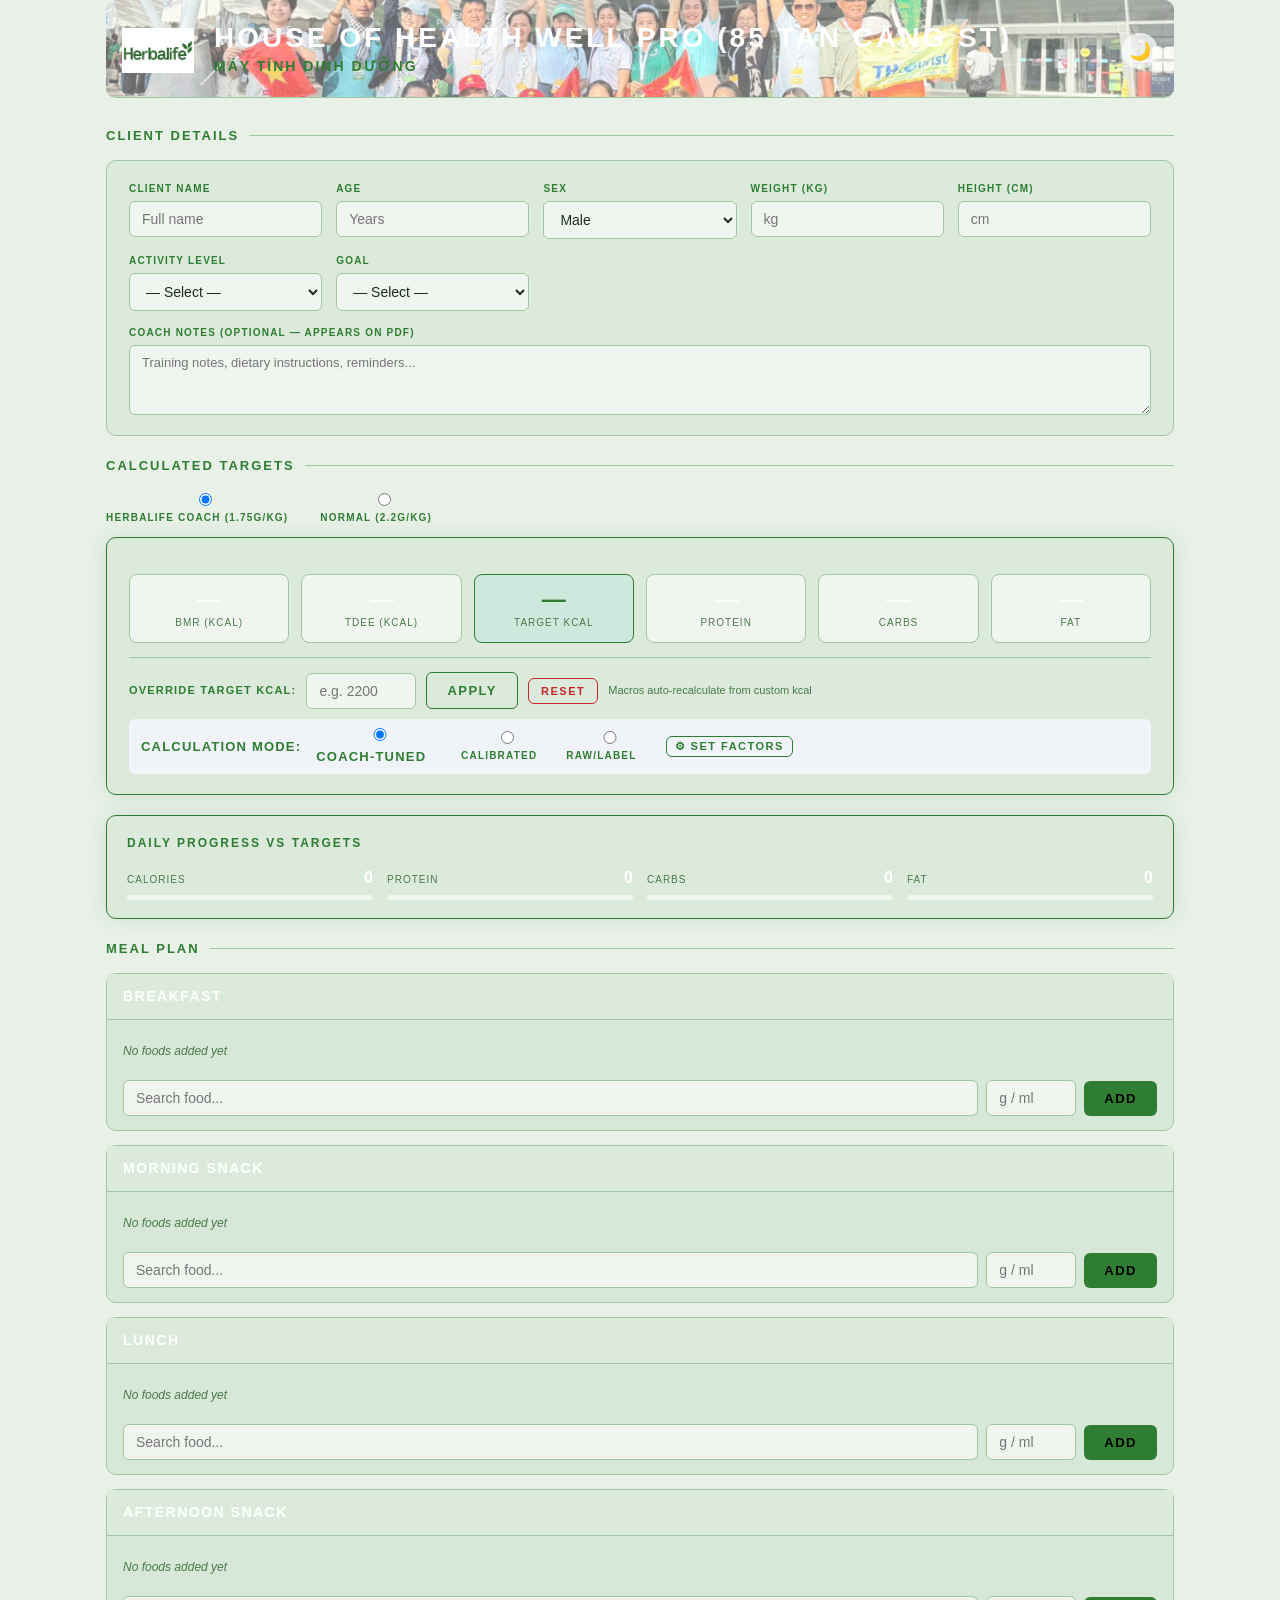
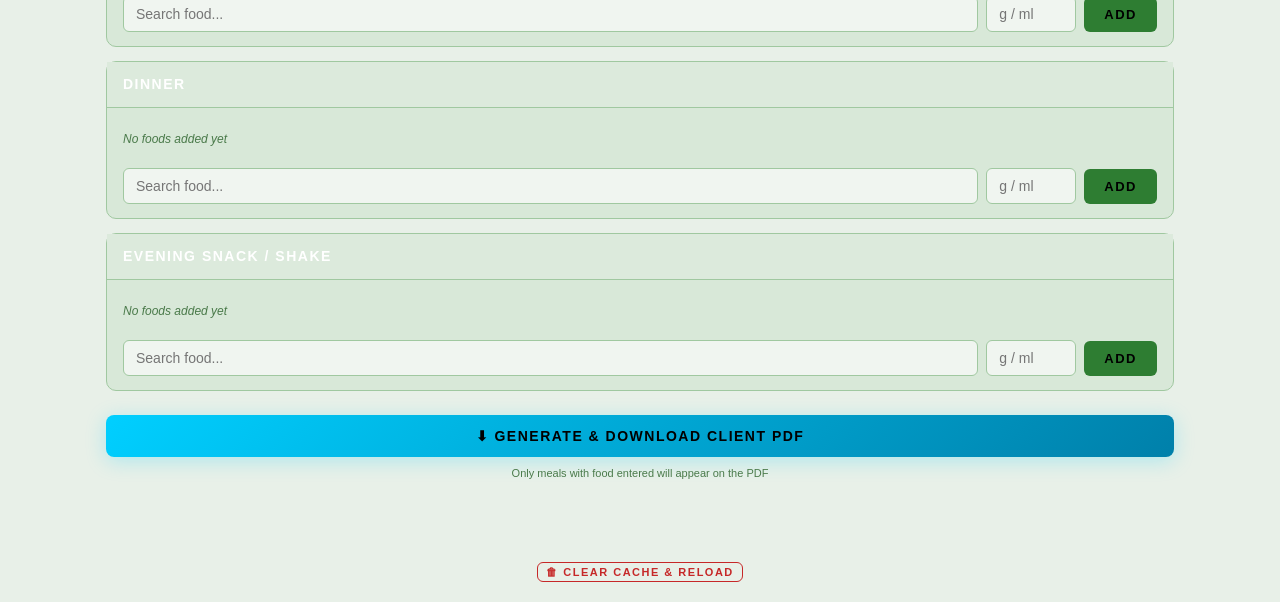
==== commit 7d978929: "Rebrand to Herbalife green theme, add VN live food search, calibration modes   - Rebrand: House of H" ====
--- a/index.html
+++ b/index.html
@@ -1,347 +1,660 @@
-<!DOCTYPE html>
+<!doctype html>
 <html lang="en">
-<head>
-  <meta charset="UTF-8">
-  <meta name="viewport" content="width=device-width, initial-scale=1.0">
-  <title>EmpowerFit — Nutrition Planner</title>
-  <link rel="stylesheet" href="css/style.css">
-  <script>
-    window.LOGO_BASE64 = "/9j/4AAQSkZJRgABAQAAAQABAAD/[base64]/2wBDAAUDBAQEAwUEBAQFBQUGBwwIBwcHBw8LCwkMEQ8SEhEPERETFhwXExQaFRERGCEYGh0dHx8fExciJCIeJBweHx7/2wBDAQUFBQcGBw4ICA4eFBEUHh4eHh4eHh4eHh4eHh4eHh4eHh4eHh4eHh4eHh4eHh4eHh4eHh4eHh4eHh4eHh4eHh7/wAARCAQABAADASIAAhEBAxEB/8QAHQABAAIDAQEBAQAAAAAAAAAAAAcIBQYJBAMBAv/EAGgQAAEDAwIEAgYGAgsKCAoGCwEAAgMEBREGBwgSITETQQkUIjJRYRUjQnGBkVKhFiQzQ2JygpKxtMEXNFNjc5OissLRJTd2lKOks8MmJzhEZnR1g4TTGDVFVFXE0ig2RlZkldTh8GX/xAAUAQEAAAAAAAAAAAAAAAAAAAAA/8QAFBEBAAAAAAAAAAAAAAAAAAAAAP/[base64]/NkLh+tBg0WW+j7TG7Et/hkHxp6aV3+uGL+2UumM4lvN2HzjtbHf0zhBhkWc9W0jj/AOub5n/2VF//AHC/gw6XA6XC8uP/AKlGP+9KDDIsz4OliP8A6wvLT/6jEf8AvQvr6ro8/wD25fW/L6HiP/5lBgUWZmpdMYxT3q6Od/jbWxg/0Z3f0L+oLPapv/3rtcH+XgqQf9CJyDCIswbHE+Qspb9Z6k/ESvhH5ysYvs/Sd2bH4jZ7NLns2K80kjz/ACWyl36kGBRZkaU1O6kNYzTt2kph+/so5HR/zgMfrWIljkikdHKx0b2nBa4YI/BB/[base64]/AJV2GD81926oudOW/RbaW0hjuaN1DA2OVnyE3WUj73lYquq6uuqn1VdVT1VQ85fLNIXvcfmT1KDKfQVNCxxr9RWmmlYcGCN76h7h8Wuia6M/zwv7c3SFM9pbLfLo0j2m+HFRYPydmbI/ALAogz30vZIWvjpNKUcrSPZkrqueWVp++N0bD+LCv4dqe6eGxkEdtpPD9x9NbYIpW/8AvGs5/wA3LCLI2KxXu/VYpLFZ7jdag9oqKmfM/wDJoJQfW76l1HeIWwXe/wB1uETOjY6mskla34YDiQFiVJGn9iN4b7IY6Lby/REedbT+pt/OcsBW6WDhH3luTy2tttoso8jW3Jjgf8z4hQQGitdYOCTV0zyL/rWx0LfI0UEtUfyeIv6Vs9t4HLfHOHXLcaqqIvNlPaWwu/nOlcP1IKVIr9Q8FW2bWDxtRave7zLKimaPy8Er00/BftVFIHPu+rpx+jJWwAf6MIKDn4i6N0XCPszTtDZbXdas/Ga5SA/6HKvdHwqbINGHaUqH/N11qf7JAg5rIuk54VNkT20tUj7rpU//AKa8FTwibNzH6ugvFP8A5O5OP+sCg5zougc3BdtU8ktvGr48noG1sHT84SvLU8FO2joyKfUero3+RfUU7x+QhH9KCgyK59RwNQmVxp9zXxx/ZbJYw4j7yJxn8lrF44JdcRSEWjV+nKuP41TZqc/k1j/6UFWASDkEgrNQau1TDRiiZqK6+pj/AM2dVvdCfvjJ5T+IUyX7hE3ltozR0FmvPyori1v/AGwjWlah2F3isTw2t29vkpPnQwisH5wF4Qao/VVfNCIKqgsdREO4Nop43u++SNjX/wCkjrvp+plZ63pKnpoh7wttbNE934zOmA/mrG3i03WzVZo7vbK23VLe8NVA6J4/kuAK8SDPCPSFS+Vwqr1bBj6qN0EdYCf4UgdFgfcw/cvxunG1Dw223+yVri3mcHVXqvJ8iagRtJ+TSVgkQZKrsN6paE3Ca2VXqIeYxVsjL6dzh5CVuWH8CsavVbLjcLXVtrLZXVVDUs92anldG9v3OaQVlRquvmb4d1o7Zd2F3O81dI3xpD/CnZyzH+egwCLPGo0rWAePb7japXPJfJSTNqIWN/RbDJyv/EzFfz9AwVLQ61Xy2VZOT4M0vqsrGjtzeLhhJ+DHvQYNF6q+3V9B4RrqKophK3niMsZaJG/[base64]/UUY9al7ZByCI8eR9vmH6K81wvFwroBTTT8lKHBwpoWNihDgMc3I0BvNju7GT5krHoMxHdbfRYNts8DpRykT15FQ5pHfDMCPlPwcx+PivNdLzdLmyOOurppYYifChzyxRZ7hjBhrB8mgLwLYtF6G1hrSq9X0rpq53hweGPfTU7nRxk9ud/us+9xAQa6is9oPgy17dmxz6rvVr03C5pLoY/wBuVLDnoC1hEeD8RIfuU86J4R9pLCGSXSkuWpKkcri6vqiyMOHfEcXKME/ZcXfig530FHV19ZFR0FLPVVMruWOGGMve8/ANHUlShpLh03k1IGyU2ia6ggLuV0tzc2j5fnySEPI+5pXSzTunNPabpHUmnbFbLPTudzOioaSOBhPxIYACfmsp0QUd0rwRajqGF+qNb2u3uDhyx2+lfVcw88ueY+U/g5Szprg82ktcjZbkb9fTy4dHV1ojjz8QIWscP5xUwas3H0FpN0keo9YWO2Txs53U89awT8vxEeed34AqItUcYO0Vqf4dskvd/JbkPoqHw2A/AmcsP4hpQSXp/Zvauwxwttm3+nWOhIMcs1CyeVpHn4kgc7Pzyt3gghp4WQ08bIomDDWMaGtaPkB2VKNUcb15lY5mmdCUFG8O9mW41r6gEfNjBHg/yio71Fxab0XSoEtFeLZZGYwYqC2xuafxmEjvyKDo+vhXVlHQwGetqoKaJvd80gY0fiSuUl53a3Qu75TcNwdTytl6Pibc5WRkfDka4NA+WFpkskksjpJXue9xy5zjkk/MoOstduntnQvfHV7haThkZ7zH3iAOH4c+VqVw4ltkaGd0E+vKV7m9zBRVMzfwcyMg/muYqIOk1w4rdk6aIvh1PVVjv0ILXUA/6bGj9a1qfjS2rY9zWWXWEgH2m0dOAfznBXP5EF+ZeNfbYD6rTerXH+FBTt/74r5O42Nvcjl0tqkjPmyAdP8AOKhaIL7f/TX2689M6rH3RU5/71fYcau1/nYNY/8ANab/AOeqBog6AR8ae1jiA6x6xZ8SaOnx+qdbBbOLPZar/vi+XG39P/OLZMf+zDlzfRB07tvErsjXzCKDXlKxx/8AvFJUwN/N8YH61tFPuztdUcnhbj6QcX45W/TVOHH8C/K5OIg7IUNbSV9MypoaqCqgeMtlhkD2OHyIJBX36LjVG98bxJG9zHtOQ5pwQVuFo3U3MtPhC37gaogjhOWRC6zGMfyC7lI+RCDrJIxkjCx7Q5pGCCMgrSr/ALR7YX1k4uWgNNyvn/dJm26OOU/PxGAPB+YKojZOK/eu31jJqrUNFdom96estkAY77zE1jv9JSJpjje1DAwt1Noa117i7o+3VclKGj+K8S5P4hBMOpOEPZy68nqFHebCW9/ULg5/N9/jiT9WFF2rOCCZrZ5tKa7je7P1NNc6ItGP4U0ZP6o1IumOMXae6TMhukV+sJLMvlqqMSxA/AGFz3n7+QfgpT0nu9tjqrwG2PXNiqZqh3JFTvq2wzvPwEUnK/8AUgobrDha3l086Z8WnoL5TRM5jPaqpsvN8mxu5ZSfkGKIr9ZL1YK80F9tFwtVWGhxgraZ8MgB7HleAcLsN0PULzXW22+7UEtBdKGmrqOYcssFTE2SN4+Ba4EEIOOSLpnrfhk2d1T40n7FxZKuUACos8ppuTH6MXWH/QUC684Jr5TyOn0Tq6ir4i5xFNdInQSMbjoBIwOa933tYEFVbVertamTR2641VNFOAJ4o5CI5gDnD2+68ZHYghe5t5ttW/8A4ZsFLKS/mfNQO9TlIx0aAA6Fo+6LPzWc19tFuToVks2ptH3OkpIgHPrI4xPTNBOBmaMuYMnyJB69loyDNttNsrcC1XuESnAFPcGimcXHvh+TFyj4uewn4LG19BW0JjFZSywiVvPE5zfZkbnHM09nNyD1GQvMsja73dLZG6GkrHtp3uD5KaQCSCQjsXxPBY/[base64]/8ANvf4lWfukwBH5/[base64]/[base64]/XqzWC3OuN9u1BaqJhAdUVtQyGNpPYFzyAoR1rxbbRWB7obdWXLUc7S5pFupSI2uHbL5SwFpP2mcy563693nUFwdcb9d6+61rmhrqitqXzSEDsOZ5JwFj0Fpdacaet7jzRaW03aLFC5mPEqHurJ2u/SafYYPuLHKFdZbxboav8Vt/1xeaiCZnhy00M/q9O9vwMUXKw/iFoiICIiAiIgIiICIiAiIgIiICIiAiIgIiICIiAiIgIiINo0huHrrSIjbprV17tcMb/ABBT09Y8Ql3xdFnkd+IKmvRXGRuZaDDDqKhs+pKdriZXyQ+rVDx8A+P6sff4ZVbEQdAtD8ZW213EUOpbfdtNVDmkySPj9apmEdgHxjxDn/JhTvo/Wek9YUxqdL6jtd4Y1rXSCkqWSOjB7c7QeZh+TgCuQy+1FVVNFVxVlFUTU1TC8PimheWPY4di1w6gj4hB2RcARg9fkox3E2F2q1yyV910nSUlbJzO9etzRSz87u7yWYEh/jhwVHNBcTm8GkvDi/ZH9PUjOb9r3qP1nJPmZciXp5Dnx8lYzbvjP0XdDHTa0sdfp2YkA1MB9bpsY6udgCRuT2aGv+9Bo24vBTeaXxqrQWqae4xAuc2iujPBlDQOjRKzLXuJ6dWxj5qt2v8Ab7Wugq4Umr9N19pc53LHJKzmhlOM4ZK3LH9D15XHC6qaP1dpfWFvNfpe/W68U4A53UlQ2QxkjID2g5Y7Hk4ArJ3KgobnQTUFxo6eto52Fk1PURCSORp7tc1wII+RQccF/cEstPPHPBK+KWNwex7HFrmuHUEEdiF0O3T4SduNVmat06J9JXJ5Ls0bfEpHOJzkwOI5RjoBG5gGexVSd1OHfdDb4TVdbZDd7VEC51xtWZ4mtALiXtwHxgAdXOaG/MoNAbfo6wcl/t8dyJ/85a/wasdcn60Ah5Pxka84GBhfN9mjqjzWKtFw7ftd8fhVPkOkeSH9ScBjnHAyQ1YdEH64Fri1wIIOCD3C/FlGXh87Gw3aBlxiaA0PeeWdg6D2ZR16AYAdzNH6K+v0NHXEGw1Jrnux+1Hs5KkHp0DMkSdSQOQlxAyWtQYZF+uBa4tcCCDgg+S/EBERAREQEREBERAREQEREBERAREQEREBERAREQEREBERAREQEREBERAREQEREBERAREQEREBERAREQEREBERAREQEREBERAREQEREBERAREQEREBERAREQEXrtVtrbpUGCigMjmt55HFwayNuQOZ73ENY0EjLnEAZ7rJxzWazYdTsivNwGCJZYz6pCe/[base64]/tnM5ALeoyORrD1wSVXyeWWed888j5ZZHF73vcS5zickknuSgtvudxp3WsbLRbeadZbYiC1twumJZ8FvdsLTyMcDn3nSA/BVn1xrjV2t7h6/qzUVwu8wc50YqJiY4i7GfDjHsRg4HRoAWuogIiICIiAiIgIiICIiAiIgIiICIiAiIgIiICIiAiIgIiICIiAiIgIiICIiAiIg9douVxs9yhuVpuFXb66A80NTSzOiljOMZa5pBBwT2VhtteMHcTTrY6XVNLR6somdOeU+rVQGAGjxWAtIGMnmY5x/SVbkQdNdr+JLazXZipor2LHc5DgUN3xA4noByyZMbsk4ADuY/ohTEuNCk/ajfncvbfwaay311ZaougtdxBnpsYOA0Eh0Yyc/VubkgZz2QXr3e4d9tdxjPW1dq+h7zKS43K2ARSPeSSTI3HJJknqXDmPk4KnG73C/uRoMTV1vpRqmzR5PrVtjJmjb8ZIOrm+ZJbztAHVwVn9o+LHb3WJjoNSH9iF0ccBtbMH0j+/uz4Ab0HXxAwdQAXKwcckcsbZI3tex4Ba5pyCD5g+aDjUi6ebx8Pe3W5QqK2stv0TfJQSLrbwI5HO+MjPdl64yXDmwMBwVJ96eHLcHbUT3F1IL9p+Mk/SdAwnw2+11mi96Po3JPVgyBzkoI2jvrauMQX+l+kmAYbUh/[base64]/cwQDh7/i0hrgcoIM0lpq/[base64]/culgfPU7eauhhYC50kllqGtaB5klnRBqKL9IIJBGCO4X4gIilThVtGi9RbyW7TeurQy5W26xS08IfVSQCKo5eeN2WOaSTyFgGepeEEVoumsPDHsfEDyaGiOf07hVO/plVcuOfZzTOg7bpzUmjLLFa7fNNJQ1sccrnAykeJEcOJOS1soJ/gtQVXRFNXBttxbNx92/VNQUPrtjttFLV1kLi9rJScRxsLmEEHmfz4z1EZ79UEKouoTuHPZVzeX9gNv/AAmmz+fOqYcaW2lp243Spmact5obHdaBlRTxAuLIpWkskY1ziSezXnr08T4YQQYiKz3BBszpfcal1JfNbWSS42ylfFSUI9YkiaZiC+U5jc0ktaYu/T20FYUXS2bhY2Ne3DdGyRH4tutX/[base64]/[base64]/AgEHyIBCDjsvba7nV27xWQua+CcBs9PI3mimA7Bzflk4IwWnqCD1Vsd/uEKpoRUX/AGrc+qpmtL5LHPIXTM69fAkPvgA+4883snDnkhqqRX0dXb62ehr6Wekq6eQxzQTxlkkbwcFrmnqCD3BQZRtuo7v7VleYqs9Tb5n9XHH7y8+/1zhhw7q0DxDkrDSsfFI6ORjmPYS1zXDBaR3BC/[base64]/M+Zw7Plf053DyGA1uTytGTnyXS4VVyqvWKp7SQOVjGNDGRtHZrGjo1oyegXkQFse3uiNT6+1FFYdKWme4Vj+r+QYjhZ5vkeejG/M+eAMkgKU+Hbhu1NudJDerx49h0rzA+tvj+urG9yIGnyx08Q+yCegeQQr97baD0tt5pyKw6UtcVDSs9qR/vSzv83yPPV7vv7DAGAAAER8PXDDpfbz1e+6l9X1FqdhZJHK9maaieOv1LHe84HqJHDPsgtDDnNgJpY4IXzTSNjjY0ue97gGtA6kknsFpO7+6ujdrbILjqm48s0uRS0EGH1VSf4DMjoPNziGjoCckA8/t9+IHW26s0tDPMbNpwkclopZDyPw7mBmf0MrshvcBoLQQ0HJIWT344urDp71iybbx09/ujcsfcpMmigIODyYwZjgHBBDOrSC/[base64]/JE0tcR8HFw+7HVazobjX1NDdWM1rpa1VlucQHyWoPhnjGergJHua/A+zlmf0ggtRultFoDciklj1Pp+mlrHM5WXGBoirIsAhuJQMkDmJDXczc92lc/+I3Y3UG0F5jkkkdc9OVj+WhubY+XD8E+DKPsSAAkeTgCR2c1vSfSGo7Lq3TdFqLT1dHX2yuj8SCdmQHDJBBB6hwIIIPUEEHqFj90NHWzX2hLvpO6tb4Fwp3RtkLeYwSd45QMjqxwa7GeuMHoSg5Gr3afutbYr9b73bpBHW2+qjqqd5bkNkjcHNOPPqAl/tVbYr7cLJcohFXW+qkpamMOB5ZI3Frhkd8EFeFB2A0VqCj1VpC0aloARTXSiiq42uIJYJGB3KceYzg/MFRxxiaWbqrh91JGyGN9VbIhdKdzz+5mA80hHzMXitH8ZaR6PfWP05tJV6Wnl5qrTtYWsGD0p5y6RmT5nnEw+QDVZCsp4aullpaiNssMzDHIxwyHNcMEH8Cg42roB6PTRxsm01bquoj5anUVYTGebOaeAujZkeR8Qz/eC1Um1Jou62rdCt0BBG6puUN2dbKcY5fHf4vhxkZ7B2WkfIhdW9GWKk0vpK0acoS51Na6KGjjc4YLmxsDeY/M4yfmUGWVZfSI6UF22lt2qYYS+osFeBI/mwGU8+GO6eZ8QQfrUwWTXtFcd6tR7fNqYTPabTR1YiAPPzyOk8XJ7YDH0vT+GVkd2tKxa2201DpWRsTnXKgkihMvusmxmJ5/iyBjvwQckF1A4SdIjR2wunKKSFkdZXwfSVWQ0tLnz+20OB68zY/DYf4i54bL6QdrjdnTmknxvMVdXsbVNDuVwgZl82D5ERtfj5hdZY2NjY1jGhrWgAAdAB5INP3t1lHoDarUOrC5omoaN3qoc3mDqh+GQgjzHiObn5ZXJuWR8sr5ZXufI9xc5zjkuJ7knzKuN6R/W/[base64]/PyUw0OmdOUFF6lQ2C1UtL/AIGGjjZH/NDcL+daansejdM1uo9RV8dDbaNnPLK7r8g1o7ucTgADqSVTjV/G3f33d40lo+2QW1ryGuuj5JZpW56OIjc1sZIx7OX4+JQWZ1jsbtPqumfFc9DWeKR5LvWKGAUk3MftF8XKXfysj5Kn/ETwsXnQFtqtUaQrJ7/[base64]/[base64]/AHv2R0Tutbnm70Yor0yPkprvStAniPkH+UrP4LvInlLScrnhs/[base64]/QYLy7oFWLVc6i3ukY1sU9NNgT00zeaKUDtkdCD1OHNIcMnBC9M1thrYn1VkMkjY2F81JI4GaIDqSMY8RgHUuABGDzNAAJxUjHxyOjka5j2khzXDBBHcEL+qaeamqI6mmmkhmieHxyRuLXMcDkEEdQQfNB80Wcc+jvpzKae33PHv4EcFSf4XlE/[base64]/i/[base64]/cLoLtXwlbcaSdFW6hEurrkwh3NWs8OlaQT2gBIPQgESOeDjOApKj2j0LT7kWvX1vs0Vtu9ugkgY2ia2GCXnaWB742jBe1rntDhg4eQc4byhB+xvCDp+0UdPd9zHC9XVw5/oyGQtpKc5yA5ww6V3QZ6hnUjDxhxs1p+wWPT1CKCwWa3WmkBJEFFTMgjye55WADKwm5+42kNtrGLtq27x0UcmRTwgF81S4Dq2Ng6u7jJ7DIyQq9v43dJC6+GzRV8db+fHjmoiEvL8fD7Z+XP+KCzWpNNae1JRGi1BY7bdqY/vVZTMmaD8QHA4PzCp7xJ8J0dqt9Vqra2KeSmp4zJVWN73SyNaO7qdxy5/TqWOJd35SejVaXaXc/[base64]/fY6KF01XbDHcomA9xEfrD+ERkOPMjCDmaiIguF6N3V9ULrqXQcz3vpXwC7UzemInNcyKX5+0HxfzPmVdUqjHo3dPV02vNSaq5C2gpbYLeXFpw+WWVkmAex5WwnI8uZvxV5yg5r8cNkbZ+Iq9zRxtjhucFPXMa1uB7UYY8/eXseT8yoQU78d12juXETc6eN3MLdRU1I45yM+H4hA+7xMfeCoIQTvwM6x/[base64]/lq7yBaKfLcgmYHxB8vqWy4Pxwgqfs5upPVcZTNYyzVJo9S3WWgexxHN6vO7w6djvkwiD8I10V8lxrpZ5qWpiqaaV8M8LxJHIx2HMcDkEHyIK68aA1FT6u0PZNT0rQyK6UMNUGBwd4ZewEsJ+LSS0/MIK/bH7aQ2bjB3OvfJmloGMmpOePl9u4fXF0fTHKzllj6fHHxVm5HsjjdJI4NY0Euc44AA8yv0NAJIHU91C3GjrQaO2Hu8cMnLXXzFpphjPSUHxSfh9U2QZ8nFqCgW9esXa+3V1Fq3mcYa+scaUOYGuFOwBkIIHYiNrM/PK05EQTLwYaaj1LxC6fbUReJTWvxLnIM9jE3MZ/CUxldMlz19HlUwQb71UUzw19TYqiKEH7ThJC8gfyWOP4LoUgjXf3aK3bvWOjtN0v93tkNFK6eJlIWGJ8pHK18jXNJdyjmAw5vvuVZtRcEWpoGA6d1zaLg7zbX0klJj7iwy5/UpS3p4lq/andms0petHMuNqdDT1NHV09YYpvCezDyWuaWvPO14GC3oOqyGneL3Z66Eivqr1Y/nXW8vB+7wDJ/QgrBX8M2+mkrxBdLTZIq+aglZUQVlsr4nFkjHAtc1ry15IIB91dH255QSOuFpWmd29s9SeA2za609UzVBxFAa5kc7j8PCeQ/P4LdgQQCOo+SCqPpJbPFNt/pa/H91o7s+kb/ABZoi8/rgCosrvekovzYtLaS0w0tc6qrZq+QZ6tETBG3p8D4z/5pVIUBdBPR/wCgHab2tqNXV0HJX6kmD4uYHLaSPLY+hHTmcZHdOhaYyqObbaVrdca9suk7fzNnudWyAyNZz+EzOXyEZGQxgc4/JpXWyz26is9po7TbadtNRUUDKenhb7scbGhrWjPkAAEHy1HW2626fuNxu4abdS0sk9UDHzjwmNLn+zg83QHpjqqLaG4VNb7hXGt1TqYUGgbfcamWphtzKQvmia93OGNgBaImAOLQHODhy4LVfgr8Lmg4z1PkgpJqHgfvcFvdJp/X9BX1gIxDW259LGR5+218hz/J/EKsev8AR2otCamn05qi3OoLjCA4sL2va5jvde1zSQ5p+I+Y7ghdbrvcaK02qrulxqGU1FRwPqKiZ/uxxsaXOcfkACVyc3c1nV7g7j3vV9Y10brhUl8URIJhhaA2KPI6EtY1oJ8yCfNBqq33YLbyq3P3Qtel4xIyjc71i5TM6GGlYQZHZwcE5DGkjHM9uei0JdFeBzbEaJ2uZqO5U/Je9SNZVP5h7UNLjMMfc9wTIex9sAj2EE922hpLZbqa3W+njpqSlhZBBDG3DI42gNa0DyAAAWj7sbPaA3MpXN1PY4nV3Lyx3KmxFVxdCBiQD2gMnDXhzc+SkBYyzX+yXmorqe03egr5rfOaasjp6hsjqeUEgskAOWuBB6H4IKD7x8JeutJGe46RcdWWhuXCOCPlrYm/AxfvmOgzGST1PK0Kus8UsEz4J43xSxuLXse0hzXDoQQexXZRR5u3svt9udA52pLKxtx5eWO50hENWzHb28YeB5NeHAZ7IOVaKxG8PCdr7RzZbjpg/sutTTnFJCW1kY+cHXn74ywuPclrQq8EEHBGCg/[base64]/c5WZ9lw6/EHGWkjBXg3m2r0purpv6I1HSYnh5nUVfCAJ6R57lh82nAy09DgeYBAcoVmaa5w1tHFbb1zviiHLTVbW5lph+j/Dj/AIJPsnq0jLg7cd9dmdW7S3rwLxCKy0TyFtFdYGHwZ+5DXfoSYBJYT5HBcBlRqg9t3ttRbKhscxjkjlZ4kE8R5o52ZID2HzGQQQcEEEEAggeJZC2XBsEZo6yI1NBI7mfFzYcw9Bzsd15XYA+IOBkHC/LvbTReHPBMKqhnz4FQ1uA7GMtcPsvbkZb8wQS0tcQ8CIiAiIgIiICIiAiIgIiICIiAiIgIiICIiAiIgIiICIiAiIgIiICIiAiIgIiICIiAiIgIiICIiAiIgIiICIiAvVbKGouFT4FOGjDS973u5WRtHdziegA/3DuQv6tNunuVSYonRxsjYZJ55TiOGMYy9564HUDABJJDQC4gH1XW5U4oxarSx0VA1wdJI8Ylqnj7b8ZwB15WA4aPiSXEFfW09JSSWu0yF0MgAqqnl5XVJBzgZ6tiBwQ3u4gOd1DWsxKKUOHzZjUW7mo/V6IOobHSvH0hc3syyId+Rn6chHZvlnJwO4YfZra7VO6mpxZtOUuIYuV1dXSgiCkjJ6OefMnBw0dXYOOgJHSTZTanS21GmPojT1OZKifD664TAePVvGcFxHZoyQ1g6DJ7kuJy+22h9N7e6UptNaWoBSUUPtPcTzSTyHHNLI77TzgdfIAAAAADU+IHejTW0mn/ABq57a6+VLCaC1xvxJL5c7z15IwftHvggZKDZ90dwNMbb6Wm1DqmvFNTsy2GFgDpqmTGRHE3PtOP4Ad3EAEjnJv/AL4ar3dujG3Fwt1hppTJRWqF5MbD2D5HdPEkwccxGBk8obzOzq26G4OqdyNUTag1VcXVNQ4kQwsy2CljJ6RxMz7LR+JPdxJJJ1VAREQEREBERARFPG0vCzuTriCC43KGLS1plwRNcmu9YkZkglkA9ryz7ZYCCCCQggdFeUcEWlfod0R1vevpPlw2o9Wi8AO+Ji94j5c/4qEd8OGDXG3FvmvlBPFqawwNL56qlhMc1O0AEulhJOG9/[base64]/h/wBw6vbHdG16mie/1Ln9XucTQT41K8gSDGRkjAe3rjmY3PRdV2Oa9oexwc0jIIOQQuNTGue8MY0uc44AAySV190JR1lu0TYrfcTmtprbTw1J+MjYmh36wUET8cmnYr9w83ipMT5KmzzwXCnDT2IeI3k/ECOWQ/gPgubK6l8U90p7Rw961qqlocyS2OpQCPtzObC0/g6QFctEHRvgh3Jp9a7S0tgq52/[base64]/iXdPgVfHIPUdV+kgdT0Qa1tlobTu3ekKTS+mKQwUVPlznvPNLPIfelkdgcz3YHwAAAADQAPjuxryxbb6IrtU36oayGnbywQ82H1U5B5IWDzc4j8AHOOA0kapu9v9txtzSTsrb1Bdbuzmay126Rs0/OMdJMHliHUH2yDjOA4jCoHvvu9qXdzU4ud4LaS303M2322J5dHSsPfr053nA5nkDOOgAAADStS3iv1DqG4366SiWuuNVJVVDwMAyPcXOwPIZJ6eSx6IgK/Xo8NY/S+11w0hUSB1Rp+sLoW4AxTTkvH3kSCbPwDmhUFWQsN8vVgq31divFwtVRJGYny0VS+F7mEglpLCCWkgHHboEHYckKi3pG9XPrtcWHRdPKDT2ujNZUNZIes8xw1rm9stYwEH4Sn4qtsmsdXSfumqb4/+NcJT/tLE1lTU1lS+pq6iWonf1fJK8uc7y6k9Sg+K6A+j01eL1tJWaWnl5qnT1aWsaGkYp58yMJPmfEE4+QAXP5ZXTmpNRabmmn07f7rZpZmhkr6CskgdI0HIDiwjIz1wUHYIqgPpDNYm9br0Ok4JM02nqMeK3lxionDZHdfMeGIfuPMoYG6+6QAaNydZADy+nKn/APTWsXe5XG8XKe53avqrhXVDuaapqpnSyyHGMuc4kk4A7oPIiIg3HZPWR2/[base64]/JdOdF6u0zrOzsu+lr3RXaicBl9PJksJGeV7feY7H2XAEfBZzog5EWzRGtLpUGntukNQVsw7x09tmkcPwa0rcdT2HejZ+0Wmoulw1BpaC5ul9Uhprs5h9gMLi5sT/Y/dB0OD0PTouoyrb6Q6gpqvZGjqX1NJDU0V4hmjZLK1skrSySNzYwTlx9triBno0nsMgKJan1TqbVM0E2pdQXW9S07CyF9fVvncxpOSAXkkdVh0RBbb0c+gxXakvO4dbTh0NtZ9H29zmgjx5ADK4HOQ5sZa35iY/[base64]/tj/c32mpTcKbwr/[base64]/F0b9K26NrJh85IejHde5YW4A6NJVudDa00rrmzi7aTvtHdqToHOgf7UZPUNew4cx3ycAVyIWW0pqS/[base64]/[base64]/MIOveq9P2XVWnqzT+obdBcbZWx+HUU8o9lw7ggjq1wIBDgQWkAgggFc9eJ7h2u+1s8moLGZrppCWUNE59qahLjhrJsD3STgSDoTgHBLeaxPC3xL2/[base64]/LZQ1Vyro6Ojj55ZMnq4Na0AEuc5x6NaACS4kAAEkgBe661dNBS/RFrk8SmDg6oqeUtNVIPMAgERj7IPU+8QCeVoft7uFKKYWez87bdG4PfI9vK+rlAI8R48gMkNb2aCe5LicOil7ho2PvO72oy+QzW/S9DIBcbiG9XHv4EOehkIxk9QwEOOcta4Pzhr2QvW72oy55mt+mKKQC43EN6k4B8GLPR0hBHxDAQ45y1rukmkNN2PSWnaTT+nLbDbrZSMDIYIh0HxJJ6ucT1LiSSSSSSv70pp+zaV09Raf0/bobfbKKMR09PEOjR3JJPVziSSXEkuJJJJJKhnin4gbdtdbX2GwvhrtX1UWY4jhzKFpHSWUebvNrPPuemMhkeJXfyxbTWiSgo/AuerKiLNJQc2WQZ7Sz4OQwdw3o5/YYGXN5zav1JfNXaiq9Q6juM1xudY/[base64]/Njo6hgMbWg4NS5p94k9GZ6DHPgksLbldF/EEcVPTshiY2OKNga1rQAGtAwAB5ABc8uJXiS1NrXUNfY9H3eptWk4ZHQxupXGKWvA6GR7+jgx3XDOgwRzAnsHRDIP3I4BwIIBBGCCuWGy28ustsNUQ3O3XCprrc9wFfbKidxhqo+me+eR4A9l4GR82ktPTjRmpLTq/Stu1LYqptTbrhAJoZARkA92ux2c0gtcPIgjyQc/[base64]/0tatbaNumlb3EZKC5U5hk5cczD3a9uQQHNcGuBIPVoXP/VXCXvFa73PR2iz0l/omuPg1tPXQQte3PTmZK9rmux3HUA9ie66OlYm46k0/brxT2e4Xu3Udxqmc9PSz1LI5Zm5xljXEF3Xp0ygrZw48KLNHX+j1dr2vpLjdKN4morfSguggkHVsj3uAL3NOCAAACM5d0xahY/UF9sunra65X670FpomkNdUVtQyGME9hzOIGT8FV7fPjAsdvoKmz7XtddLnI0sF2nhLKanJ6c0bHgOlcOuOYBmcH2xkEMH6Q/cymmbQbXWucvlilZX3dzXdGHlPgwnB6khxkII6fVEHvimq9Fyray5XCouFwqp6usqZHSzzzPL5JXuOXOc49SSTkkrzoCIiDYrFrvXFhom0Nj1lqK10rTkQUdzmhjH8lrgF/V819rq+0L6C+a01JdKR/vQVl0mmjd97XOIWtogIiICIiAiIgIiICIiAiIgIiICIiD32K83iw3Btxsd1r7XWtBa2oo6h8MgB7gOaQVKFs4mN77fSQ0sOup5YomhrTUUVNM8j+E98Zc4/MklRAiCYbpxN733CCWCTW8sEUowRTUNNE5o/gvbGHD7wcqLr/e71qC4G43673C7VrmhpqK2pfPIQOw5nknAWPRAUscJuhW6/[base64]/sZvb/UOfmktlWDLSSfH2CfZJ83MLXHHdXL2d4s9B6vEVu1VjSN3d7OaqXmopT8WzYHJ2ziQNAyAHOKDwb08IukNTie6aFmZpa7Oy/1blLqCZ3U45B7UOSQMsy0AdGKj2v9J3rQ2sLhpXUMEcFzoHtbM2OQPaQ5oe1wcO4LXNcPPr1AOQupu7GubZoDbi7ayrXxyw0lPz08Yf0qJXdIowRn3nFoyM4GT2BXKTUd4uGob/cL7dp/WK+4VMlTUy4A5pHuLnHA6AZPYdAg8ClLhQ1JadJ7/aXvN8ljgoRNLTvneQGwmaF8TXknoGhzxknoBkrTdudI3XXet7VpOysaa24ziNrne7G0AufI7+C1oc4464HTJVjd9eEK7WCh+mdtairv1LDEPWbdPymrBa3q+MgASZwTyABwOA0OzgBeroVFPFtqW1aa2C1O+5+G91ypH22khcRmSeZpa3l+bRzSfcwqiu22/[base64]/Twi8Szbcyj0DuNXkUYLYbXd53Z8HybDO4/Y7Brz7vZ3s9W3Y6H7kHGhe20XGa21LpI2xyxSsMU8EozHPGSCWOHwyAQRgtIDmkOAItZxh8OAs4rdxNv6E/RuTNdbVAz+9fN08TR+9ebmD3OpHsZDKjIMpeLfFFC24250ktuldygvIL4H4z4UhHTPfDgAHAZAB5mtxa9touElvqHuEbZoJmeFUQP8AdmjJBLT+IBB7ggEdQF/d4oGUvhVNJI6egqMmCUjr095jsdntyMj5gjo4Ehj0REBERAREQEREBERAREQEREBERAREQEREBERAREQEREBERAREQEREBERAREQEREBERAREQF9KaCapqIqamifNNK8MjjY0uc9xOAAB3JPkvms/[base64]/Fzj9pzjkknqSSV4tsdC6d260fSaX0xR+r0cHtSSPIMtRKQOaWV2BzPdgdegAAAAaABo/ExvdadodNBsTYq/U9fG76NoC72W+XjzYORGD5DBeRyjHtOaGP4qN9KDajT/wBG2t0VVq24RE0cBw5tMw9PHkHwznlH2iPgCucV5udwvN1qbrdq2etrqqQyz1E7y58jj3JJX21PfbvqbUFbf79XzXC510plqKiU+09x+7oABgBowAAAAAAFjUBEUqbA7H6q3cujnUA+jbFTvDau6zxksaf0I29PEkx1wCAOnMRkZCK0VmeJ/hjbtzpiDVejay4XS007RHdI6stdNAScCYFjWgxkkNIxlpweoJLazICIpB4e9G6c19unbNL6nvr7PRVfMGOjA56iUe7C1x9ljndcEg5IwASQgwm32gtYbgXV9s0fYaq7VMbeaXw+VkcQwSOeR5DGZwccxGT0GSrp8DezFv05paDcS/[base64]/[base64]/[base64]/[base64]/t5giMdj7biPdXOtbhvBuHftz9bVGqtQCCOd8TIIaeDm8KniYOjGBxJAyXOPXq5zj0zhaegIiIMlNf75Np+HT014uElngm8eKgdUPNPHJgjnbGTyh2CeoHmfisainvgz2eO4+uxfL3ReJpaySNkqRJHmOsn7sg69COznjr7OAQOcFBYvgZ2idorRjtaX2kMV/v0I8KN4HNS0eQ5jfk55Ae4Z7BgIBDlZFPuUacSe59NtVtjW3xpY+7VOaS1QuGQ+oc04cR+iwAuPkcBuQXBBVn0hd80ZVa5oLJaLTRu1LSM8W73KJvK/[base64]/W5mntrtBVN7vkTa2WcGnordkc1bKR7nUEBgHVziCAPIktaeWd8r/pW9V1z9To6H1uokn9Wo4vDgh53F3JGz7LBnAHkAEHjREQFbzg44jBam0W3Gva7FB7MFnuczulN5Nglcf3vya4+70afZxy1DRB2XIBGMZBVGeMPhx/Y+azcLb+g/4GOZrra4G/3j5umiaP3nzc0fufcexkR7JwXcQjattFtprmuAqQBDZbjO/wDdfJtNI4/a8mE9+je/LzXBkYyWN0cjGvY4FrmuGQQe4IQcaVkLPXspXyU9XEZ6CowKiEHB6dnsP2XtycH5kHLXOBsDxjbByaAusms9J0TnaTrJf2xDE3Itkrj0aR5ROJ9k9gTynGWc1bkHrulC6ilZh/i08zfEgmAwJGZIz8jkEEeRBC8iylnrIPBfa7if2jO7mEmCXU0nYStx1x2Dm/ab/[base64]/TNgpTVXK4TCKGPyHTJc4+TWtBcT5AErp/sRtXYtp9ExWG0gVFZKRLca97cPq5sd8deVg7NZ2A+Li5x0/hP2RpdqtLG5XaGKXVtziHr0ow71WM4Ip2OHTAIBcR0c4DuGtUlbma409t3o+s1TqaqMFFTDDWMAdLUSH3Yo25HM92Og6ADJJDQSAwG/u69j2l0VJebi5lRcqjmjtdvDsPqpR3+5jcgud2AIHvOaDzJ17qy+a41XXam1HWGquFY/me7GGsaOjWMH2WtGAAsrvJuJe9z9dVmqb2fDMn1dLSteXMpYATyxNPnjJJOBlxJwMrTUBEVseEvhmk1AabXO49A+KzYElutMoLX1nmJZR3bF8G939zhmOcNV4WeHG47j1UGp9WRz2/R8buZgB5JrkQfcj82x/[base64]/[base64]/sehyWu8y1zgMHBHLLUlluenb/XWK80j6S40E7oKmFxBLHtOD1HQj4EdCMEdEFquADdwW+5SbW36s5aWse6ayPlccRzHrJAPIB/[base64]/AAQSFsVuxqHaPVU16srGVcFVAYauhme4QzjBLHHH2mu6g98Fw6BxXx3Z3c13udWCTVV5fJRxv54LfTt8KlgPXHKwdyASA5xc7BxlaGiAiIgnXgj3BfoneektdVMW2rUnLbqhvXAmJ/[base64]/[base64]/wWDs1vkPiS4kJBXxrppKejnqIqaWqkjjc9sERaHykDIa3mIbk9hkgfEhflfV0tBRT11dUw0tLTxulmnmeGRxMaMuc5x6AAAkk9glDV0tfRQVtFUQ1NLURtlhmheHskY4Za5rh0IIIII+KDlxxG7gaw1/uRWVWrqKptL6FzqektErHM9QizkNIIBLz0Lnke0cYw0NaI1XS7i30ttbcdta/UO4UAppqGHkoa+mAbWeKc8kMf+E5jn2HZaAXOPLjmHNFAREQEREBX14L9/[base64]/AnAcB7riOwc3MkbmaJsO4WjK7SuoqZ0tFVt6PYcSQSD3JYz5Oaeo8j1BBBIIcjFm7a/wCmaKKyzyAVUIIt0jj0OSSYCfIOJJb5BxI7PLm5LdzQF8201zW6VvseZYcSU9Q1pEdVC7PJKzPkcEH4ODh3BWpIP1wLXFrgQQcEHuF+LPXR4v1A67Nb/wAJUzB9If49uQ1tR/GyQ1/[base64]/v0LW49vI6Mdgg89yraO226puNwqYqWjpYXTTzyuDWRRtBc5ziewABJK5n8T29Ny3b1efAL6XTNukc210h6F/[base64]/+JfRW30VXY7WIdT6i5XRuo4Xg01O7PKRPIMjI65jbl3TB5MgoOcS2bQ+vtZaIhucWktQ1tnbdIWw1hpnBrpGtJLSDjLXDJw5uHDJwepWvVcvrFVLP4UUPiPL/AA4m4YzJzho8gPJfJB/c0sk8z5ppHySyOLnvecucSckknuV/CIgIiICIiAiIgIiICIiAiIgIiICIiAiIgIiICIvZaKF1wq3wMdgsp55/[base64]/wDR9orC3wPXvWntc0ODxTsdPyEHuHeHyn5FBdLg52Zg230THf7xSt/ZVeoGvqS9vt0cBw5tOMjIPYv7e1gdeQFT0ihzi83OqNs9p56i1vcy93aT1C3yD94Lmkvm7jBa0Hl7+0W9CMoIE4598jdKuo2t0rUtNBTSAXurifkzStP97NI6cjT1f5lwDenKeaKOHvf/[base64]/8B+ACfskNd1wQeZN1oK21XOqtlxppaWtpJXQ1EEreV8b2nDmkeRBBC7C2m4UV1tdLdLbUx1VFVwsnp54zlskbwHNcD8CCCqqceOy/0xbJd09OUxNwoYgL1BHHkz07RgVHTrzRgAO7+wAcjk6hSa1V9TbLhFXUjw2aInHM0Oa4EYc1zT0c1wJaWnIIJByCvXf6Onj8K5W4EW+s5jGwnJgeMc8Lj5luRg+bS09CSBillLFWxRCe3Vz3C3VvK2YgZ8J4zyTAeZbk/[base64]/Sw0hp2qkj1PeYCTNE7ldQ0py10gd3EjiC1mO2HOyC1uZa3j3AtG2e39w1Zd+WQQN5KWl8QMdVzuzyRNPXqcEkgHDQ52CAVyy1xqe76z1bctUX2o8e43GczTOGeVvk1jQScNa0BoGegACDCoiICIiArxcE+/rbzS0m2esqvF0gYI7NXSu/[base64]/2od2LlJb6bxbTpSGTNNbg725sdpJyOjneYaPZb0AyQXGcfSAbX6quzKfcO1V9bc7RboPDrbYXlwoB0zURM7cjsN8THUcrXHLc8lJ0Bbvs9tfqvdLUv0PpqjzHFyurK2X2YKRhOA57vicHDRlxwcDoSNo4ctidRbt3kTkS2vTFM/FZc3M98/[base64]/fjhLiWtPU9h0GSTjGST1Qful9X6o0vTXOm07frhaorpAKetbSzGPxmB2QDjse4yMHDnDOHOBwaIgIiICIiAiIgIiICIiAiIgIiICIiAiIgIiICIiAiIgLctnYhLq2taRkDTt8d28xaqoj9a01TDwh2U3/AHdktwY14ksdyjId2xJSvi6/[base64]/3Au+j62upa6e2zCM1FMSWPDmh7T17HDgC3yORk4ytYXouddV3O5VNyuFRJU1lXM+eomkdl8kjiXOcT5kkkledAREQEREBERAREQEREFueAveY2y4R7VaiqWNoauRz7JPI/AhncS51P16YeSS3t7eR1Lxi7r2tewtc0Oa4YIIyCFxtp5pqeeOop5XwzROD45GOLXMcDkEEdQQfNdMOE/dxm6u3jX3CVv7JbTyU91byhvikg8k4A6YeAcgAYc1wAA5chTni72dftfrx1baKZ40reHult7s8wp5O76cny5c5bnu0jq4tcVCK60bxaBtO5e39x0ndmtaKlnNTVJjD3Us7c8kre3UHoQCMtLm5w4rlfrTTd30fqu5aZvtMaa426cwzMIODjqHNyBlrgQ5p8wQfNB/cDRebI+Hp9IW2MyR9Panpx1c3p3dH1cOnuc+SAxoWEX3oKuooa2GtpZPDngeJI3YBw4HI6HofuPRe7UFJCx0NzoY/DoK7mdEwZIheCOeHJzktyCOpJa5hOCcIMUiIgIiICIiAiIgIiICIiAiIgIiICIiAiIgIiICIiAiIgIiICIiAiLL6cpYCai610YkoqBoc6N2cTyuz4UPT9Igk9QeRj8HICD61wFosUdvHSuuDGT1ZB9yE4dFF/[base64]/sFfNQXOhlEtPURHqxw+R6EEEgtOQQSCCCQul/DVvJbN3dGiqc2Cj1DRBrLpQsccNd5Sx56+G7GRnJactJOA48vls+2GudQbdazotU6bqjDV055ZI3dY6mIkc8Ug+0x2PvBAIIcAQHW2ohhqIJIJ4mSwytLHxvaHNe0jBBB7gjyVWLpweaerd5XXptcym0PKPWZbVC5zZ/Gz1ga4DDYD35geYDLAB0eJ52e3EsO52iaXU9hkIY8+HVUzzmSlmABdG75jIIPmCD5rcUHkslrt1ktNNabRRU9DQUsYjgp4GBjI2jyAC1zdfcbS22el5L/[base64]/AFHIPOiIgIi2s2Kmm2kbqaGTNVSX00NUz4MlgD4T+cM4QaoiIgKyvo6I2yb33YkA8mnJyPkfWKYf2lVqVrfRt0Rk3C1RcMdILVHDn+PM0/8AdoKqzRvhmfFIMPY4tcPgQV/C2TdGjFu3N1Tb29qa81cI/kzPH9i1tAREQEW32izgbR6g1JLEel3oLbTvx0JfHUSyDPxHgx/zlqCAiIgIsrWWaopdLW2+yNLYq+qqYIs+fgthJI/GXH4LFICIiAiIgIiICIiAiIgIiICIiAiIgIiICIiAiIgIiICIiAiIgIiICIiAt32Q3Eue1+4tBqu3tM0UeYa6mzgVNM4jnj+/oHNJ6BzWkg4wtIRB2H03erZqOw0N9stWyst1fAyoppmggPY4ZBweoPxBAIOQQCFW3j02ibqTSv8AdHsdNm72SHluLG5zUUQyS/A+1GSXZ6ewXZJ5WhR9wCbvG1Xh211+q/[base64]/[base64]/dSA/zBa2MjuVVDho22k3Q3Xt1hmY/6Jp/[base64]/[base64]/dIR5qP1ltG3ufTOr7NqOmiZNPaq+CtjjeSGvdFI14aceRLcIMUQQSCMEL8Up8VWk49Jb3XyKjANrurxd7dI0NDHw1GX+wG9ORr/ABGD5MCixAUqbL0Z1DtzujpZsELpGWSLUEMzx1idQTDmA+boqiUfiorU3cElTGd+KSxVMYlo7/bK221TD2dEYXSEH7zEAghFFktVWaq07qe66fruX1q2Vs1HNynI543ljsfLLSsagK4/oz42mo17KR1a23tB+RNSf7FThXM9GaOm4B/9mj+tIK0b8sMe+Gu2kY/8I68/gah5WlKR+Jyl9T4gNbQgAc12ll6fwzz/AO0o4QERfrQXODWgkk4AHmglvWlNLY+Fzb+jEhdHqK93S8PaenIYRFStH4gOP4qI1YTjToJNMVG3OgSWFti0pBzuYMNfM97mSOA+boc/iq9oCIt42E0s3Wm8uldNy08dRTVVxjfVxPdhr6eP62ZuR8Y2PQZfiDoxp6r0joU+sx1GndOUzLhTzfvNbUufVzAfHHrDG5/g48lGC3XfW/O1NvJq69mo9YjqLtOIJPjCx5ZF/[base64]/AKOrYzTVoYMkRkgh4GRkscGvAyMlgB6Erx3Oint1wqKGpDRNBIWO5HBzTjzaR0IPcEdCCCF5lsFzf9Macprjnmrbc1lHVdcufDjEEnx9kDwiegAbCO7kGvoiICIiAiIgIiICIiAiIgIiICIiAiIgIiICIiAiIgIiIC/uCKWeeOCCN8ssjgxjGDLnOJwAB5klfws7plzLfSV19eQJadggohkZ9YkBAf8AH2GB7g4e68R/FB8tTTQskgs9HIySlt7TGZGOy2aY/uso64IJAa0gDLGR5GcrDopY4Uttm7mbvUFtrYeezW8ev3PI6PiYRiL+W8taR35S4jsguXwUbbfsD2jp7lXQeHetRcldVZGHRxYPgRH7mkuIPUOkcD2W/wC+Gv6LbTbS7asqgySaCPw6KBxH19S/[base64]/oPctFX0p5pKeojqIXlksTw9jh3a4HIKCceOnTjbBxB3Kqj8NsN6pILixjBjlJBifn5l8T3fylBSuR6RO2MumndC66oommnlbLSyzju4SsZNCPuw2Y/iqboCu96NWmDdL6yq8dZa2mjJ/isef9tUhV6/RuNxtxqd/xvDR+ULf96CuHGNH4fEprBuB1ngd+dNEf7VEamTjVAHE1q7Hxo/6nAobQFvfD5Y36j3v0baWwMnZJd4JZo3jIdDE4SSg/wAhjloisX6PmwMum+sl2mikLbNap6iJ491sry2EA/eyST8kHi4+Lr9I8Q9ZSZz9F26lpO3bLDN/3ygFSjxYXeO98ROs6yIYbHXij/GnjZAf1xlRcgKyXBfROsNj3H3XfH7enbFLFQGRvsPnex0hwf0h4bG/dL81W1W31BQDbr0fVHSSRPir9Y10M8rmvz+6uEzD8gaenjBHxJQVIREQFK+yVC3TWnNQbwV8TOSwNFHYRIGkTXeYYicA5pa/[base64]/yep1V4jE1qt5/dpabOPWpB9iJxBDM9X4Lh7IBdqyAiIgIiICIiAiIgIiICIiAiIgIiICIiAiIg6R8F26D9w9q47fdKkzX7T/JR1jnvLnzRY+pmJPcloLSSSS5jifeC3/fHQNHuXtld9J1Phxz1EXiUU7wPqKlnWN+cEgZHK7HUtc4ea52cMW5Dtsd27beqmUss9UfUrqO4FPIRl/QE+w4NkwBk8hb9orqQCCMg5B7EIOOFzoqu2XGpt1wp5KaspZnwVEMjcOjkaS1zSPIggherTtdDQ3NprGvkoZ2mCsjYAS6J3R2AenM3o5uegc1p8lZD0gW2g0/rel3AtdMGW2/Hwq3kbhsda1vfoMDxGDm8yXMkJ7qrqD13ihktlznoZXskMTsNkZnkkaerXtzjLXNIcD5ggryLO3JzbppqkrwQay3kUdT1HM+I5ML/AInADoyezQ2IeawSAiIgIiICIiAiIgIiICIiAiIgIiICIiAiIgIiICIiAs9q4ijdSaejPs2xhbUYzh1U/BmOMkZaQ2LI6EQtPmvnpJrIK2W8ztY6K1x+sNY/[base64]/fiD1CqggIiICIiAiIgIiICIiAiIgIiICIiAiIgIiICyOm73dtN32jvljrpqC40Uglp54j7THD7+hBGQQcggkEEEhY5EE41ehrNvDpat1jtnb4Ldqu3xma/6SpweWQZ61NA3uWE9TD3aTyj7AfB72uY4tc0tcDggjBBWX0Zqa96O1NRaj07XSUVyopOeKVnn5Frh2c0jIIPQgkK1uqdD6U4nNAP3C0BHR2jcKjYG3i1BwYypkwejs9nOwTHL2d1a/qCYwp0i9d3ttfaLnU2u6Uc9FXUshinp52Fj43DuCD2K8iAiyOn5LUK5sF7ZP6hN7Ek1OAZqf4SMBID8dywkBwyMtOHNyOudH3TSdVS+tOhrLdXxePbblSkupq6LOOeNxA6g9HNIDmno4AoNdREQWZ2g+jt/NqjtNfayCl1ppyB0+lblUE/W04xzUzz1PK3AHTJDeUhp8Mh1eNT2K76Y1BW2C/[base64]/CBQ1pu7VVh1Fbb7Qloq7dVxVcBIyA+N4e3P4gK9nHJp+j11sBatf2lolNrdDXwyYPM6jqWta4AD5mFxPkGFBQNERBd7c2ni1x6PuwXaJj5ZrNRUUrA3qeand6pK4/c0yE/cqQq+nCJHLrjhAvukPZa5rrlaInO7AzRCQO/B05/JULQFfD0cH/ABW6iP8A/wBz/uI1Q9Xx9G+8Ha3UbM5Lb3zEfIwR/wC5BXLjW/8AKb1d99H/AFOBQ2pl41//ACm9Xf8Awf8AUoFDSArw+jZsfq+jtWalc4EVtwhomtI93wIy8nPz8cfzVR5dDOHJr9FcFcl/jpzHVttVyu7h2L3DxTGfxYyNBQvW15OotZ3zUDm8hudxqKwt+HiSOfj/AElh0RBndvdOzau11YtLwOex91r4aQyNZzGNr3hrn4+DQS4/IFWY9Ize4ILvo7Q1DGaemt1A+sMTOkfK93hRADy5RC/8HLXPR7aUF53kqtSTwOfT6foHyRvB6NqJvq2AjzywzH7wCtD4tdRnU3EHqyqBf4NFV/R0TXHPKKcCJ2PkXte7+UgilEWU0lYblqnU9t05Z4fGr7lUspoGnOOZxxlxAOGjuT5AE+SCwvBVpa32ak1JvjqeI/[base64]/[base64]/fHjqJ6xvfw25aTF3JIa7GSBI2g9rtMcPejW7rbswwXLUzMfQ1ja9rmxVJGWAnqHSDuX9Wx4JHM4NKrNuZrfUO4esKzVGpavx62pOGsYMRU8Y92KNv2WNz07knJJLiSQxuqL9eNT6grb/f6+avudbJ4lRPKerj2AAHRrQAAGgANAAAAACxiIgIiICIiAiIgIiICIiAiIgIiICIiAiIgIiIC6QcEe4g1vs9T2utnD7vpwtt9QCRzPhA+okI+BYCzr1JicfNc31LvCRuE7b3ee11FRMI7TdnC23HneGsayRwDZSScDkfyuJ/RDx5oOgm+eg6fcna686TlETamph8Shmk6CGpZ7UTs4JaOYBriBnlc4DuuU1yoqu23Gpt1fTyU1XSyuhnhkbyvjkaS1zXDyIIIIXY9c8+Pbb9uld2WanoYGx23U0bqghrQGtqmYEwwP0sskJPd0j/gggvStZT01zNNXymK3V0ZpaxwBPJG4gh+B1dyPayQN8ywDzWOrqWeirZ6OpZyTwSOikbkHDmnBGR0PUL4rN3/FdardeW48Qx+p1QyMiSJoDHYHYOjLOp6ucyQoMIiIgIiICIiAiIgIiICIiAiIgIiICIiAiIgIiICIvdYqEXK7U9I9z2ROcXTSNbzGOJoLpH48+Vgc78EHsuoNBYqG2dWzVOK6qbgg+0MQtIPQ4YS8EeU6wq91/[base64]/MlVn9IvrsUGlLPt7RVBFTdJRX17WvxinjJEbXDHUOk9odehh+aClmqL1X6k1JctQXSRsldcqqSqqHNGBzvcXHA8hk9B5BY1EQEREBERAREQEREBERAREQEREBERARFntMVtg9u36moaiSilGI62jwKmjcfttaSGyt+MbiM/ZewklBgUW7a+21vulrZTahgkp77pWux6jfbcS+mlz9h+QHQyjsY5A1wIcBnBK0lAREQFte1Gvb/ttrWj1Tp6fkqIPYmhcT4dTCSOeKQebTgfcQCOoBWqIg6Hav0Vt5xTbZUmrrDLHbr/ABsMcVYGgy08oALqapA99oyCPMAhzejiHUS3C0bqLQWqanTep7e+ir6c5GerJWEkNkjd2cw4OCPgQcEEDO7G7qai2m1iy+2V3rFLKBHcbfI8iKsiz2PfleOpa/BLT5Fpc11/dT6d244lNqaSvjeJoZWOfb69jAKq3z4w5hHyIAcwnldgEfZcA5iKR9otc2m101TorXdG+6aGu0wfVRN/drfPjlbWUx+xI0dCB0e0cpBHReHeXa3VW1epTaNR0uYJcuoq+IEwVbB3LT5OGRlp6jI8iCdGQSZvdtDeNuZaS7U9THe9I3XD7Te6brFM1w5mtfj3JOXrjs4AlpOHYjNTtw3b00OlqGo273FpRedvrqSyWGaPxTb3uOTIwdzGT7Tmt6gjnZ7WQ/28QXDnU6Os8mudCXSPUmi5GifxY5GvlpY3H2XFzTiWPqPbb2z1GBzEK+KceDrdtu2e4nqN3qfD01fCynri7HLTyAnwp+vYNJId1HsuJ6loCg5EF1eOPYmOpp6rdPR9E71mMGS/UkLciRgH99NaOxH75joR7fQh5dSpdAOBjd/9mWkHaDv0/PfLHTgU0j+9VRjDW/e6PLWH4gsPU8xUE8ZexrtvtRO1dpmjxpS5ykuiib0t856mPA6CN3dh8uremG8wV1Uq8Kev27d71Wi61UzYbXXE264ucQGthlI9sk9gx4jeT8GEeaipEFjuPHbb9im5jdX22n5LTqXmmk5R7MVY3Hig/DnyJBk5JMnkFXFX70eIuI7hCNmq5WTakt0fqwmkJyyup25hkLnZP1kZaHOH+EkA6hUJq6eekqpaWqhfDPC90csb24cxwOC0g9iCMIPkujHCvXUm5fCpDpu4yvk8KlqtP1rgMFjeUhgb90MkXX4hc51b30bmqjDfNUaLmlcW1NPHcqVhPstdG7w5cfNwfF+DEFUL/a6yx324WS4xiKtt9VJS1DAc8skbi1wz94K8Knvju0o3Tm/NXcYIgylv1LFcG8kfK0SdY5BnsXF0fOf8p81AiC6Ho1Lu51JrSwSTjlZJSVkEWepLhIyRw/mxD8lV/ey1Nsm8OsLVHB4ENNe6tsMeMcsXiuLMfLlLVLfo+LzHbd9pbfK8gXW0T08Tc9DIxzJv1Njf+aw3HPaZrbxG3qpezkjuVNS1cPTu3wWxE/z4noINV4fRryl2jtXwZ6MuED8ffG4f7Ko8rn+jPkJp9ew56Nfb3AfeKgf2IIU41Xh/E1q4g5GaMflRwBQ2pQ4rqz17iI1pNnPLcPB/zbGs/wBlRegLofv46bQvBOLI+UQ1rLNbrT0GOd58Jko/Fgk/WqIbbWiLUG4mmrDOcRXK7UtI84zhskzWH9RVy/SRXuOm270zp32vFr7q+rBB6ckERa4H8Z2/kgooiL72+jqbhX09BRQvnqqmVsMMTBlz3uIDWgfEkgIL3cGNtptvuGi9bhV8LS+t9auchAIeaemY5rGH+UyVw/yiohW1M9bWT1lVK6WonkdLLI45L3OOST8ySr88YFTS7b8K1v0NbX59a9Us8bs8rzFE0SPkwO/N4QDv8p81QBAVv/R9bcMZNcd2b7GyGlo2SUlrfMOVoOPr58nHRrfYDgce1KD7qqzonTly1fq61aYs8YfXXOpZTxZBLW8x6vdgEhrRlxOOgBKu1xfagtm0nD9atr9LZpZLrD6hGG9HNo4wDO9xAALpHODXZHteJIfJBUPfPXM2426l81Y/nbT1U/[base64]/bkJLpTkZ5MmQI93Y1RpuxWefbDbKZ8mno5w+8XhxHjX6oYfZLiO1PGc+HGPZz7Zy48yihFsW3Wi9Q6/1ZSaZ0xQmrr6gk9TysiYPeke77LR5n7gMkgEPFpPTt71XqGj0/p22z3G51kgZDBC3JJ8yT2a0DqXHAABJIAV6tstsdB8NGhJ9wteVUFdqGOMtNTG3n8N7wQKeka7GXu6jnOCRzE8rOZbptLttoTh728rb1c66nbUx0/iXi91DMFwyPq4x1IZzYDWDLnOx3JAVJOJTee67u6t8drZaHTtC5zbZQOd1A85ZMHBkcPh0aMNBPVzgwe+O6N/[base64]/brK6wOyfX4w6mHU/tqPLosAd3OBfEB2zNnyWz8SGiP7n28uoNPQweDb/[base64]/ySDCKx/o/9E/si3em1RUsDqLTVN4ozgg1MwcyIEHyDRK7I7OY1VwXSPge0YdJ7E2+tqYSyuv8rrpLzBuRG8BsIBHdpja14B7GRyCdFyx4mNcncHei/wB9hqPHt0U5orcWvLmerRey1zM9g8h0mPjIV0C4otZjQux+o7vFOYa6enNDQlsnI/xpvYDmH9JgLpP5BXLRAREQEREBERAREQEREBERAREQEREBERAREQbxtHubqDbi7TS2/wAG4WitYYbpZq1viUdfE4Yc17D0zgnDsZHUHLS5plmt2g0ZvFY5tV7G1jLfd4xz3LR9fOA+B2MEwSE9Wk4xzHlPN7zCOQVuWU0pqG96U1BSX/[base64]/HL1gudX+12U0wHsTwtwZCRlw6+HkEg5BINQUUibfbJbo68omXDTmkqya3yY5KyocynheM45mOkLecDBzy57II7WXsWp9RWOlraS0XquoqWugfT1cEUxEU8b2lrmvZ7rgQT3HTuOqnih4NN2aiFr5a/StI4jqyaulLm/I8kTh+teocFe6OP/ANoNHZ/9bqf/AJCCsyKwl/4P94LbS+NRRWG9PzjwqK4cr/[base64]/W7HcQ7mY17mgj225zFIMA4yPddgloXMe+Wq4WO81lnu1JJSV9FM6Cogk96N7Tgg/iO46IJ34EtwRpDd4aerZmx2zU7G0ji4gBtS3Jgd2yclzowOnWUE9k47tvRpHdw6ioYBHbNTNdVjl7NqmkCcfHqXNkz8ZDjsq+xSSRSslie6ORjg5rmnBaR2IPkVfrcQU3ELwexajpA2S/W6n9edHGBllZTtLaiPlbk4e3nLG9yHxkoKBrfuHrV7dC7z6Y1JNI2OkhrRDVueTytglBikccd+Vry772haCiC/fpEdIm77VWzVlPG581gruWV3NgNp6jDHHHmfEbAB95VBF0k27uEe+HCaaGaYVFyrLPJa6p87+ctrYmcrZX48y4Ry/ygubjmua4tcC1wOCCOoKCRuGO+jTu/ujLk7lDHXNlI8uOA1s4MDifuEhP4KZ/SSWd0OvtK38k8lbapKMD5wSl5P/WAqq000tPUR1EDzHLE8PY4d2uByD+aubx/Nh1NtJt5r2kd+1pZSIhnu2rp2zNP5Q/rQUuVxfRoTBtfrun+0+KgePuaZx/tBU6Vr/Rs1IZr7VVHzdZbXHLj48koH+3+tBBXEJVPrN9dczP7i/1kQ+5kzmD9TQtFW07vVTa7djWFa0YbUX2tlH3Onef7VqyCWeEC1wXfiQ0dTVDS6OKplqu3Z0MEkrD/ADmNUj+kZvTqvdax2Nk4fDbrQJSwH3JZpXl2fmWMiP5Lx+jutYrN7LhcJIC9lBZJnMkx0ZI+WJg/EtMn61HnFffmai4htY10TXNjgrvUWhxz/e7GwEj5F0ZP4oIuUx8Gmlf2VcQWn2ywmSktLn3WoIdjk8EZjPz+uMQx81Diuh6N3TDYqDVmuKmOINc+O2U0xPVgaPFmB+APNAc/I/BBqnpGdUNuO5Ni0rBJG+OzUDp5uU+0yaocCWu+5kcTh/HVWlt282qzrjdXUmqhK+WGvr5HUxe3lcKdp5IQR5ERtYPwWC0xZa/Ueo7bYLXGJK65VUdLTtccAve4Nbk+Qyep8ggtf6PLbxjqq7bo3eFrIKRrqG2PlAADiMzzAntytwwOBx7cg8lBPEtuH/dM3eu2oKeV77XERR2sOGMU0ZIa7BAI53F8mD1HPjyVo+KjUNr2a4eLTtPpqcNrrlSChy3DX+qj++JnAdAZXEtx5+JIR7qokgLa9qNB33cjXFDpWwQl09Q7mnnLSY6WEEc8r/g0ZH3kho6kBatFG+WRsUTHPe8hrWtGS4nsAPiul/CftBBtXoBklygYNT3VrZrpJzB3g+badpHTDAepBOXFxyRy4DZQzRexGzbi1r6WxWKly4gB01TITj5B0sjyPgMu+y0dOaG6Otr1uHri46svs3NVVknsRA+xTxDoyJn8FrcD4nqTkkky5xo7yt3F1i3TVgrBLpeySkRyRvyytqcFrpunQtAJaw/AuIOH9K+ICLPaI0bqnW13Fp0pYq271ZxzNp48tjBOA57z7LG5+04gfNTTZODzd2vphLVu07aXn95q69znj/NMe39aCLrluvuFX6LptGTamqYtPU1M2lZQU0ccEbo2/Zf4bWl+e5LiST1OVpKs9HwU7klmX6l0k13wE9QR+fgr4ngs3THa/aNP/wAZU/8AyEFZ1cfgu3a2e0hp1mmbhG7T2oKx5dW3Wu5TBVuz7LfGH7m1ozhrgGjqeYlxzCu5XDluroS3VF1uFkiuVrpmc89ZbJhOyNvmXMwJAAOpcW4A7lREgnTi13xn3T1R9E2OonZpC2y/[base64]/nnqZ3lz3nGB1+AAAAHQAADACx6AiIgIiICIiAiIgIiICIiAiIgIiICIiAiIgyOmLzW6d1JbL/bXtZW22riq6cuGRzxvDm5HmMjqF100veaPUemrZf7cXmjuVHFVwFww7w5GB7cjyOCFx6XQb0futBf9oJ9MTyc1ZpyqMQByT6tMXSRkk/wvGbgdgxqDV/SO6KFVp+wa/pIQZaGU26tc1hLjFJl8TifJrXh4++UKkK63buaRg15trf8ASU4j/wCEqN8cLpM8scw9qJ5x+jI1jsfJclJ4pIJnwzRvjljcWvY8Yc0g4IIPYoMvGDX6RkAHNPapw/[base64]/[base64]/gAV7VFPF1dZrPw5ayq4CQ+SjZSnB+zPMyF3+jIUFQtZcXe7N2vUlRYayg09bxI7waaGijmcWZ9kSPla7mdjGS0NB+AUmadvjeKjY7Ulp1BZqVmt9LxCot9ZTN5fGe9ry0NBOW8/hFj29W5LHAZDQ2lys56OOZ7d573Th5Eb9PSvLc9CW1FPg/k4/mgrGizWvLY2y65v8AZmN5W0FzqaZo+AZK5v8AYsKguDwNb6eqS021era1op5HclhqpTjkeT/erneYJPsZ6gnl65YBsPHts6bvbDulp2k5q6hiDL1DFF1mgaMNqDjqTGOjic+xg5Aj60dXQng+3tptytLnROrZmzanoacscaj2hc6YDHOc93gHD2nuPa65cGhz2VlOAncv9i24suirnUctq1GQ2Dnd7MVa39z7nA5xlhwCS7w/gtL4rdpX7V7jSQ2+I/sbuvNU2l/M53htyOeAk9SWEgdzlrmEnJOIloaqpoa2CtoqiWmqqeRssM0Ty18b2nLXNI6gggEEIN74idEf3Pd4tQabhiMdCyo9YoPZcG+rSjnjAJ97lDuQn4sco+VnOKGvpd1tldE7zUMcTbjTF1lv0cbesc2OdvTJ5WB4kc3PXE7M9VWNBbv0cGsTTX/UWhKmd3h1sLblRsc4BjZI/YlAHcuc10Z+6IqA+IvTp0rvlrCyiNkcTLnJPAxnZkU2Jox+DJGhYbavV9ZoLcSyavoWufJbKpsr42kAyxHLZY8kHHMxz25x05sra+JzWtn3B3Odqq0W11Aaugp/WmGobNzyBnRxc3pkR+G0jyLCEEXK3erqka09HdZ7jUVIkqtNVkMTwB7vhzOpo2n/ANzNGVURbppncrUFh2z1Ht7BFRVNjv8AJHLOypY9zoJGEHniw4AOJZHnIPuNQaWrK+jsqoqbeq7medkUb9PTD23hoLvWabA6+fdVqX6CR2KD13yXx71XTZz4lTI7P3uJXjREFufR7V1NYNPboaorWfta20VLPI/4MjZUyPH5NCqdcaypuNwqbhWzOmqqmV000ju73uJLifvJK2nRm5GpdJ6N1NpO0vpW27UkDYK7niPiADIyx7SCMtLmkHLcOPTrlacgK8bq5u03AFSFskUdz1DQ8kDm5BkfXFz85HZzackg/GMKji3TVu5urdVaItGkL3XtqLbaJnS0o5A0ty0NazA6BjGghrQAACQg0tWh4A9H0v7I75upfXMp7RpqkkZFPLkMbM6MmWTPwjh5sg/[base64]/Wmp3DpD07PkByc9mHsecESBv1uRpzYDamismnKWCO6OpvVLFb2nIiDRgzyZ6lre5JyXuOPNzhzfutwrbrc6q53Kplqq2rmdPUTyuy+SRxJc4nzJJJQeZfaipp6ysgo6aN0s88jY4mDu5zjgAfiV8Vuuw1O+q3v0NCxnPnUNC4j+CJ2E/qBQWp3t13ScM2h7BtrttQ0Ed9q6T1muuUsGX/oeO5pyHySPa/HMS1gZygEYxHmz/FpuDSa1ttLru5UN2sVVVMirJpaRkElLG48pla6FoHsZ5iC12QCOhII1vjwqn1HEZdYnPLhTUVJE0HyBiD8fm8/moIQdlwv1attFcqq87UaRu9dKZautsdFUTyHu6R8DHOP5kraUH8uAcOUgEHoQfNcvOKrQ8Ogd8L7aKGldTWupe2vt7OUNaIZhzFrAOgYx/iRj5MXUVUm9JbaqaK96KvbI8VNTTVdLK/4sidE9g/OaT80FQEXvsNlvF/uTLbYrTX3WueC5lNRU75pXADJIa0EkAKUaXhl3xqadk8ehJWteMgS3Ckjd+LXSgj7iEEPrOaCvVu07rC23q7WCl1BQ0k3PNbal3LHUNwRyuOD8c9QRkdQey9uutu9caGmMerNLXO1NEnhtnmhJge7GcMlblj/5LitWQWJ364nLlrTTkej9EWx+ltNupWQ1UbC1s0zeUB0A5OjIR7uG9XNHXAJYq7IiAiIgIvbarVc7q+dttoKmr9XiM05ijLhDGCAXvPZrQSBzHA6heI9DhAREQEREBERAREQEREBERAREQEREBERAU5cEWsxpPfa3UVRKI6G/xutc3MTgSPIdCQB3cZGsYCewkcoNXotlbV2y5UtyoKh9PV0kzJ4JmHDo5GkOa4fMEAoOx65l8ZWkv2JcQF+bFG5lJeC2705c/[base64]/WdQV8kwkA9owRHwmNd9z2zEfx1KPERqc6O2T1ZqCOWWKeG3PhppI/eZPNiGJw+58jT+Czu2mnhpPb3T+mcxOfa7bBSyPjbhr3sjAe8D+E4E/iq8+kd1J6htvYNMRySMlu1ydUPDT0dDAzq138uWM/yUFDkREBERAREQEREBERAREQEREBERAREQEREBbnobXTLLTfQ2pNPUGrNNuJzbq1zo5ICXNcX01Qz6yncS0Z5TyuBPM13TGmIgmqi2t0HuHEZNp9berXg9tNanLKeqeeUkiCob9XMSRgNw0gdXEKMNa6T1Hou/S2PVNnqrVcIxzGKZvvNyQHMcMte0kHDmkg4PVYRem419fcpxPca2prJmsDBJPK6RwaOzck5wPgg8yIiC0HAps3atbXO4a31TRRV1ntUwpaSjmYHxVFTyhzjICerWNcz2SMOLx+iQb7Ma1jAxjQ1rRgADAAUP8GmnG6c4eNNMfSxw1VxZJcahzP33xnl0bj8/C8IfgFMSBhc8vSEWyht++9PPR00cMlfZIKqqLGgeJL4s0fMcdzyxsGfkuhq55+kLn8XfmmZnPg2OnZ92ZJXf7SCX/RtWqOHbvVF7GPEq7uyld08oYWvH/blTruPuzt3t5PDT6v1TSW2pmaHspgx80xac4cY42ucGkgjmIAyD1UQ+jpidHsbc3kECXUM7m/MeBTj+kFVO4r702/cRGs61jS1sNf6ljPnTsbAfzMZP4oLoVnFlstBUtiiv1fVNdj62K2TBo6+fOGn9S9/G29o4Y9V9ffNEB8/25Af7FzPXRrj2rHU3DxXQA4FXcKWE/MB5f8A7CDnKrFej2qPB38lj/w9lqY/yfE7/ZVdVPnAU/k4iKBuPft9U3/o8/2II231/wCO7Xf/ACkuH9ZkWFv+mrtZLbZ7pWQA2+80xqaCqjPNFKGuLZGc3k9jgWuaeoOD2LSc1vt03v13/wApLh/WZFl9pNe2u3W6p0HrylkuWhrrMHzsYPr7bPjDaymODyvaO47ObkEHOCEar36fvFz0/e6O92atlorjRTNmp54z7THg5B+B+YPQjoeiz252hqzRV1pw2up7xY7jEamz3ilH1FfBnHMB3ZI0+y+M+0x3Q5BBOpILYb38QOiNy9gLda7xbWTarmy6amhbI36PqWZDZ2Pc3lLHjOW8xIa/l6kZVT0Um6a2B3h1DRMrLboO5iCQZY6rdHS8w8iBM5pIPx80GraW1hcrBp7Uen4mRVNr1BSMp6ynlJ5Q+ORskUzcHo9jm9M5GHOGOoI1tbzrLaDc3SFNLVah0TeKSlhBdLUsh8aCMDzdJHzNA+ZK0ZARWR4cOFy8a/o6bU+sZ6mx6bmAkp4mNAqq1nk5vMMRxnuHEEuHYYIcrgWDYvaGyUnq1Ht3p+Vn6VbSisf/AD5uZ360HK5F1M1RsJs/qKmEFboCy0/Lktfb4fUngnzJh5c/[base64]/X+5r3v0rY3y0MUgjmr6h4hponeY53e8QCCWsDnAEdOoU+WLgfvk1GH3vX9uoqnzjo7e+pZ/Oc+M/6KtptLqXTur9vLPqHSlPHS2mrhzFTMiEYgcHFr4y0AAFrw4HHQ4yMggravNBRe/[base64]/XRli0hZmCa83aT96YfdijH25n4w1oBOfI9AQwVo0ffLlpK6atZTCCx2wtjmrZzyxyTOIDYY/wBOQ8wJaPdHV2Bgrc+EqBtTxGaMjcMgVrpPxbE9w/oXk3t3MZrWegsGnLY2waHsTTDZLTH3a0+9PMevPM/qSSTjJ6uJc9+Y4MQHcS+kAf8ACVJ/KlmQfbjaOeJzVvX/AO5f1KBQypm42f8AynNXf/Bf1KBQyg6d8POoqS2cLOnNRXWVzaO2WN81Q9rS4tig5w7AHchrOy1+h4udmqis8Ca53ajj/wAPNbXln5M5nfqWH2RYan0f9TAz2nu09e48fMyVWB/QufiDrhoDcHRmvaE1mkdR0F2Y1odJHDJiaIEkAvidh7M4OOZoz5KAfSRUEMm1mnbo4Dxqe+CnYcfZkglc79cTVA/Abd5LbxFW2iYMtu1DVUcnyAjM/wDTCFYX0jn/ABIWb/lJB/VqlBpfozhEXa8JY3xW/R+HY68p9YyM/DICuYqQ+jVrzHqnWVryMVFFTVGPP6t72/8Aeq7yD419JS19DPQ11NDVUlRG6KeCZgfHKxww5rmno5pBIIPdc4+MfZ+l2v11T11hjLNN3tr5aSIkn1WVmPEhySSWjma5pOOjiOvKSekarz6QCwG7bByXRhja6y3Onq3Ej2nMeTAWg+XWZh/koOdqIiDIacsl31HfKWyWK31FxuVW/kgp4Gcz3nGT+AAJJPQAEnAClN2h9utuJC/c2/[base64]/HDJPPPbny00cZ9p88WJYmj73saPxVQPR2an+i92LppmaoZHBfLcXRxkdZKiB3O0A/KN05/BX8PwQcZ1mtKESy3C2ueGNrqGWMHlyS9mJo2j5ufE1v8orMb3aYGjd3NU6aZTerU9HcpRSxc2eWnceeHr/k3MP4rWbJXzWq80V0pw0zUdRHURh3YuY4OGfxCDxoshqShitt/rqGB7pKeKdwgkcMGSLOWPx82kH8Vj0BERAREQEREBERAREQEREBERAREQFnNDExajhr2yCN1ujlr2OIyA+GN0kYP3vaxv8pYNZuzudTaYvlU1zPr/AoS098PeZuYfd6uB/KQYRSFw22A6m330baeWNzDdI6mVkjctfHBmZ7SPPLY3D8VHqs56OrTxuG7V31DLTNkgtFrLGSHvFPM9rWkffG2YIL9rnl6QTUIu2+rbPG+Tw7JbIKd7CfZEsmZnOH3tkjB/iroaey5J7v6i/ZbunqfUjJ3zw190nlp3v7+DzkRD8GBo/BBqiIiAiIgIiICIiAiIgIiICIiAiIgIiICIiAiIgK4vCzwv6c1Jomh1tuHHWVQuTTLRWtkroGCDJDZJHNw8l2A5vK4DlIPXOBUexW2pvN7oLPRNDqquqY6aEE4Be9wa39ZC6/WK2UVlslDZ7dD4NFQU8dLTxg55I42hrR+AAQaNQ7G7Q0Vs+jodu9POh5OTmmpGzS4x/hH5fn582Vzw4kNNWHR+9mpNN6Zp5aa1UU0bYIpJTIWc0THOHM7qQHOdjJJxjqe66qeS5XcTVcbjv8A62qHZy27Swf5s+H/ALCDpPs3Ry2/aLRtBOMS01hoYZP4zadgP6wtrXypYmQU0UEbQ1kbAxoHYADC+qAub/HjUeNxF3SPOfAoqSP7vqg7/aXSBcz+Nx5fxNaqBOQxtE0f8zhP9qC23AdSin4dLXKAP2zW1cp/CUs/2Fz/ANxboL5uDqO9Nxy3C61VUMdsSSud/auh/BKAzhl0q74mtJ/55N/uXNMnJJ+KD8XQX0iExj2JoGD99v1Ow/5md39i59K//pGjjZCzj46jg/q1SgoAp44D38nEZam/p0VW3/oif7FA6nPgWOOJCxjPvU1WP+geg0niJj8LffXLcEZvtW7r85XH+1aEpE4lxjf7W/8A7Ym/pWBr9JiPQls1Xb71b7gyd0kVxoY5A2qt0rXuDOeMnLo3s5XCRuRkuacEDmD+dPasqbfpy46Xr6dlysVcTMKWV2DTVQbhlTC7B5HjoHY6Pb7Lh0aW62i2naKxxam3U0rYKiF01NX3emgqGN7mEyt8T/Q5igutwa7DWrSul7fr3U9vbU6nuMQqKVlQzpboXDLOVv8AhXNw4uOC3PKAMOLrMIF+oPw9RjGQoH1BtFw90G8Ftu1zNitl9qCz1ewPrIYqeqlcS2OQUp6kkjADcNc4dWl2Sp5VHOOquk0/xJ6H1MCQKK30k7SO4MNZM/8AtCC8Qxhfq/GnK/UBUi41ru+08VOgK6WV3gW+joKsMJ9lpbXTFxA+JDBn7h8Fd1UJ9I5TyRbwafrvsyWFkbfvZUTE/wCuEF9Qv1fxC8SRNkb7rmgj7iF/aAok4w4G1PDfrCNwLg2mhkwP4M8bh/QpbWh8Q9Kys2K1zFIOjbBWS/iyJzx+toQQ76Oa5mp2gvNtfKXvo729zWn7DJIYyPzc1/61Z5U29GdM80+vacuJYx9ve0fAuFSCf9EK5Hmg/V+L9X4g5rccVtZb+I+/Sxta1ldDS1Ia1uACYGNcfvLmEk/EqEVN/HFeGXbiMvsUUsUsVvhpqNro3AjIia54OPMPe5pHkRhQgg/cnl5cnGc4X4iIC2TUGs7zdtM27S4dFQ2C3OMsFvpW8kT5iMOnk85JSMjmcTgEhvK3otbRAUx8FgzxNaQ/jVf9TnWG3b2nuW2+i9FXa9yTRXXUcNTPPQSRcpo2xmPw2nrkuLZAXAgcp9nHQk5vgo/8pvSP31n9SnQONg54nNXf/B/1KBQ0pm42Dnic1d/8H/UoFDKDoPwk8ty4PZqBzQ5oiudO4HsQ4vP+2ufC6AcERFRwu3KDvisr4yPvjaf7Vz/QSTwvXN1p4g9E1TXcpkukdLn5TAwkflIreekUj8TYu3u/weoKd3/QVA/tVJ9mZxS7waLqT2h1BQSH8KhhV5PSBxh+wDnEdY7vTOH5PH9qCCvRxSkbzXuHydp6Vx+8VNP/AL1ftUB9HIcb23n4fscnz/zmmV/0BR1xMWqC8bB62pKgZZHZp6ofxoG+M3/SjCkVa5ujSNuG2uqKBwJFTZ6uEgfB0Lx/agobwKaa0nq3dG7WfVVgorxG20PqqcVTedjHsmiafZ7HIf5/[base64]/wA2966wBcaF112xv51VtzpzUr/DEtztlPVStjOWskfG0vb+DiR+CCjnpDNOtte9VJfIYXNjvdriklkPZ88RMTgPujbD+arar3+kgsDKzbfTupGtkdNbLo6mOB0bHPGS5x/lQxj+UqIIM7q0PmZZ7k8tJrLZFkN+z4JdT4PzIhDv5SwSzsg9Z0FC9sYzQXN7JJPMieJpY37gaeQ/yisEgIiICIiAiIgIiICIiAiIgIiICIiAs7ccU+irRTlnJLUVVTVl36cWI42fk6Ob8ysEs3q3xYn2q3yOa5tHbIPDIH2Zganr+M5CDCK93o37Cyk231FqNzHtmuV1bTdezo4IwWkfyppB+CoiuoPCNZJbFw66PpKgN8WejdWkt821Ej5mZ+fI9o/BBtW8l6fpzabVl8hqBTz0dnqpaeQnGJhE7w/xLy0D71yUXSPjsvMVq4dLvSve5st1qqWihIPd3iiVw/mRPXNxAREQEREBERAREQEREBERAREQEREBERAREQEREEicNFrdeN/dE0bM5Zd4ak4HlCfGP6oyuqa5o8EUTpOJjS72gkRMrHu+Q9UmH9JC6XBAK5Rbswm5b+6tpm5PrWqayMY/hVTwP6V1dP3rlXZZGXXiRopnkGOs1hG4nyw+sH+9B1VHyRfgX6gLmXxq/wDlN6u6+dH/AFOBdMyuY3GVIJOJbWDgc4lp2/lSwj+xBcfhDmFJwlafqH5xHTXGQ/cKqoK5tLpBsSz6N4LqGTJHJp+unz8OYzP/ALVzfQfo7hX89I3/AMSNm/5SQf1WpVAx3Cv76Rz/AIkbP/ykg/q1SgoCpx4GHMZxIWIvcxv7XqwOYgZJgfgD5qDl/Ub3xva+Nzmvactc04IPxCCRuJ6F8HEDrZj85N1kf1+DsOH6io7gmkheXRuLctLXYOOZpGCD8iF7RR3u7zOqRS3GvkfjMgjfK52Og69VlqPbvcCsaHUmhtT1DT2MVpncP1NQawpn4J6X1niW0sXMD2QirldkdsUsuD/OIWg1+3O4Vvo5Kyv0Hqmkpo2l0k09onYxgHclxZgBS76PyFsm/wBzkdYrPUvH35Y3/aQdEV+rUdL6rdctxNX6UqGNZLZnUc0GPtwTwAg/eJGSj7uX4rbkBUh9JXReHqXRlx6fX0dVB/m3xu/7xXeVMvSZ4zt+f/aX/wCVQW70rWm5aZtVxyT61RwzZ/jMDv7Vklp2xsjpdldDSPJLnact5cT5n1aNbigKkHpKqct1Ro2qx0koqmPP8WRh/wBpXfVMfSZe9t/91y//ACqC32nKoV2n7dWgYFRSxSgfxmA/2rILWNpp/WtrdJ1XX66yUUnX5wMK2dAUO8U+4+jtK7U6psV0vVJ9M3O0T0dLbY5WvqXOnjdG15jzlrBkkuOBhpxk4B2nfrWM+gdoNSaspWtNXRUmKbmGQJpHtijcR5gPe0keYCptwobIU289Ve9ca8udwqaCKuMTmxzYlraogSSOkkOSGgPb26uL/eHL1DUeFbeqn2cv11kuNnqLlbbuyFlR6vK1ssRjc4hzQ7o7o9wwS371ZOTjW2yEZMendYOfjo11NTAE/f45/oUnWvh92ZtsTY6fb60Pa3sakPqD+Jkc4lZiPaLaqMAN220eQP0rLTu/pYgrXe+OJuZGWXbtx6fVy1d0x+bGx/7S0S6cTm/GuIzQ6WtkFE4kgmx2qSeYg9AMvMmD82gFXtsmk9L2PH0Lpuz2zHb1Ohihx/NaFmAEHL237Fb4arq6i5O0PfZqqpkdNPPc3Np5JXuJLnOM7mlziSSSepzlemv4Z98KKjlq5tB1D44mlzmwV1LM8gfosZKXOPyAJXTlfqDjjdrbcbRcZrbdqCqt9dA7lmpqqF0UsZxnDmuAIPXzXlXSDjH2fpNw9vqm+2ugYdVWWF01LLGwmSpgblz6c46uyMuYMEh/QYD3Z5wAZOAg/Fl9IX1+m77DeYLdQV1TTZdTtrYvFijkx7MhZnDi3uA7LcgZB7L223QOurln6O0VqSs5e/q9rmkx+TV7TtXueO+3GsR99kqf/wBBB/W5G6Ou9xRTN1jf5Loylc58DDBFE2MuxnAY1vfA/JbZwbVtJb+JDStXXVdPSU7PWw+WeRrGNzSTAZJIHUkD7ytFr9v9e29nPX6I1LSNxnM9qnYMfi1a/UU9RTv5KiCWF3wewtP60Eu8aE0NTxKaqqKeaOeGQUTmSRvDmuHqcHYjuodREF/PR8nxuH+9RHsL7VM/OmgP9qoGr9+jqbzbGXxuOh1FUD/qtMqCIMro6oNHq6zVYODBXwSfzZGn+xdAePsA8PlVkZIudKR8vacueFvl8Cvp5z+9ytf+RBXRHj4GeHqs6f8A2jS/6xQV89HS8N3wuoJwX6cnA/5xTn+xdA1zw9HzMIt/XMJx4tmqWAfH2o3f7K6HBB+rzXOEVNuqad3uyxPYfuLSF6V/EgDmOaexGEHLrhRrzbeInRdQD79f6v8A52N0X+2uo4XJzYeV0O9+hXtcWn9kVACR8DUMB/USusaDF6vs8GodKXewVJcILnQzUcpHcNkjcw4/NcfF2XK5E7mWqKxbkanscBJht14q6SMn9GOZ7B+oINeREQEREBERAREQEREBERAREQEREBERAREQEREBdIOBG9xXfh2tVIxz3S2irqaGYuP2vEMzcfIMmYPwXN9Xb9GreZptO6y088t8GkrKatjHmXTMex/4YhZ+aCaOLaySX7h21jSQ4EkFE2tBPkKeRszv9GNw/FcvF2G1TaKe/wCmrpYqsE09xo5qSbH6EjCx36iuPTmua4tcCCDgg+SDNaeEc1nv1LI5xd6myop2D7UsczMn8InTFYRbFtw951fS0kY5n3CKe3NHzqYXwA/nICtdQEREBERAREQEREBERAREQEREBERB+gEnA7rO7g+E3W94gp3iSnpap9LA4djFEfDZ/osC8mk6eGr1VaaWp/cJq2GOX+KXgH9WVj55XzzyTSOLnyOLnE+ZJyUH8LsJpGzwae0rabBTOLoLZQw0cZPctjjawfqauVGzNtjvG7uj7XNCZoaq+UcUzAM5jMzOf8OXK61IKkekqvMsGk9H6eaAYq2uqK158w6CNrG/qqHfkqPq0npILpPNunp6zF+aeksoqGNz2fLNIHfqiYqtoCIiAiIgIiICIiAiIgIiICIiAiIgIiICIiAiIgsBwCRCTiEpnkAmK2VTx8jygf2rowudno/jjf8AaPjaKkf6iu9uZunoPbiKA6w1FT26WoGYafkfLNIOvURsBdy5BHMQBnplBuhXJrb+cO3s09Uu7HUdM8/85aVbnW3Gpo6moZ4tJ6avNyrerY5K0R08Hbo7o57yB8C1ufiFSvRdU2i1jZa17uVsFwglJzjAbI0/2IOwC/V4b7d7VYbTUXa9XGlt1vpwHTVNVM2OOMEgDLnEAZJAHxJAUBa84wNrrC6SnsLLnqepDTyupYfBp+YHHK6SXDvxaxwQWGqqiCkppaqqmjgghYZJZZHBrGNAyXEnoAB1JK5L7v6jZq/dPU2pYZXy09wuc81M54w7weciIEeWGBox8lIG93Elr3cymns4dDYNPSkh1vonEumb5CaU9X/cA1p6Zb0UKIOjWg3uh4E3yt6OZouucP8AMzFc5V0U0Q4O4Cp3Dr/4FXAflDMudaD9b7wz8Vf30jh/8SNm/wCUkH9WqVQJvvD71fv0jo/8S1lP/pHD/VqhBTrYbT1FqreTSlguUPjUNXcohUxHtJG08zmn5ENIP3rqLpzSGldOMLNP6as9pae/qVFHDn7+UDK5v8HLGycSmjmubkCed34imlI/oXTsIGMFMIv1B/Lh7Jx8FQ3gEIk4itSyEDJslW78TV06vk88rC74DKoL6O2V02+18mf70mnqhx+81NMSgsZV3qO3cbtNa5ZeRt20M2OJn+Emjq5ZB+TGyKcFUPiM1LFo/jf25v1Q5jKaO109PO97uVscc09VC95P8Fshd+Ct2O3RB+qmfpMx12/P/tL/APKq5ipl6TJ7C7QDARzD6RJHmB+1sf0H8kFhuGO4tufD/ompbjDLRDT/AIxDwj/qKR1C3BFMyXhn0s1rw50Tqxjxn3T63McfkR+amnzQFS/0mJ+v0CPg24/00yueqI+kirjJuVpm29cQWd0/+cme3/ukFu9iSXbI6EJ7/sbt/wDVo1ui0Lh2qBU7EaGkacgWGkj/AJkTW/2LfUEM8bDHycMurQwEkCjcQPgKyElRx6Nq8QT7d6nsDQfWKO7srHny5J4Wsb+uncrFbnaZi1lt5f8AS0vhj6ToJaeN8jctjkc08j8fwX8rvwVD+B/Wb9C74v01eXSUlNfWm2zRyeyI6trvqeYfHm5ox85EHRNEX4EH6iIgIiIBXL/cC10+1fFNUQMiijorLqOCvgiZ7rKcyMqI2dfhG5o/BdQFz09IZbKeh34p6uBnK+42SnqJzj3niSWLP82Jg/BB0KGD2X6tY2mudRetrdJ3irdzVFdZKOpmOc5e+BjnfrJWzoPzomAe4yv1EGt6w0Jo7V9G+k1Jpm1XNj/tT0zS9p+LX45mn5ggrkxfrfLaL5X2qfIloqmSnfkfaY4tP6wuxa5M76NDN7ddNaAANR3AAD/1mRBcr0cnXZO9D/0jm/q1OqBq/vo4/wDiUvP/ACkm/q1MqBnugNOHA/[base64]/ACoYV1qC462KvNqvlBdGxCU0dTHUCMnAfyODsZ8s4V7NDcZ2gbo2GHVVluunqhxxJLGBV0zPnzNxJ+AjP4oLPlcoeIOmkpN9ddRSjDnagrZR/FfM54/U4Lp3oHXOkte2g3XSN9pLtStPLIYiQ+I9cB8bgHsJwcBwGR17Lm1xWwiDiI1owedw5/[base64]/HCxizOs4hHfTIJPFdUUtLVPd8Xy08cj/wDSeUGGREQEREBERAREQEREBERAREQEREGZ0ZA6e/BzHBrqalqatpJ84YJJR+tiwyzGmmStZdqyIf3rbpC75Nkc2A/9qsOgmPgso2VnEtpNssQkjidVTHIyGltLKWu/B3L+K6aLnv6PCjjqd9qyZ7QXUlhqJmH4OMsLP6HldCD2Qc1OOCtmq+JXUkUknPHSRUkEI/Rb6tE8j+c9x/FQmt+4jK+W5b864qZSS5t8qoBk59mKQxt/UwLQUBERAREQEREBERAREQEREBERAREQEREBERAREQT9wDP5OIWkb+nbapv+iD/Ysp6ROZsu+duY3vFp+nY77zPUO/ocFgOBaoMPEfZIx+/0tXH/ANA93+ysp6QPP937qc/8D02PzkQV4QdDlEQdAfSH1tRFsVbIqeokjjq79TxztY8gSsEE7w1wHcczWOwfNoPkufyvn6QSdlZw+6brozls99pZGn4h1JUFUMQEREHQnbSbx/R/1UnXppO7M/miob/Yuey6A7QnPo963I//AHZvg/06pc/kH6O4V+PSPZ/uO2Lvj9kEf9XnVBlf30jgzspZneY1HCP+rVKCrnB7/wCUlo7Az+2Zv6vKunwXKjhwvLbDvvou4vcxkYu8MEj3uDWsZK7wnOJPYAPJ/BdUoJoZmB8MjJGHs5jgQUH1Rfzn4L9yg/ioyIXkd+U/0Kgno5B/477yO+NNz/1mmV+K6VsNHNK93KxkbnOPwABKoP6OX/jvvOf/AOG5/wCs0yD99I48neuysz0GnISPxqan/cs5sdxhVNislPYtyLbXXhlLGI4LpRFrql7R0aJWPc0POOnOHAnAyHHLjr3pF382+FqH6OnYB/1ioP8Aaq1IOiVdxhbQU9N40L7/AFj8Z8GG3gO+723tb+tU44jt1KjdzcR+ofUnUFvpoG0lvpnv5nsiaS7meR053Oc4nHYENyeXJjREF8/Rx36Or2uv2n3Sl9Rbbt4/KezIpo28uP5cUpVpVyK271vqfb/UsWodJ3SS31zGmNxADmSxnux7Dlr2nocEdCARggEWEsXGxrqB/wDw1pPT1ezGB6qZqZ2fiSXPH6ggvguevpC7lSV2/FNS00ofLbrHT01S0fYkMksoB/kSsP4rN3njZ1vPC9lq0jp+ic73Xzvln5fwDmDP/wDuFWvVWoLxqnUVbqHUFfLX3Ouk8SoqJMZccYHQdAAAAAMAAAAABB0h4MLmLnw36VeZmyS0zJ6WQA9Wck8gaD8+TkP4hTGuc3CLv1DtRXVlh1FDUVGmbnM2Zz4Ghz6OfAaZQ37TS0NDh3wwEZIIddu2bz7TXG3Q19PuNpZkMzOdrai5xQSAfwo5C17T8iAUG/[base64]/qtG1PxQbU21zaOyXOt1TdpZGw09vtFFJI+aRxw1rXODWHJwOhJ69AVz7280Hq3cC9C0aSslVc6gY8V7G4igBz7Ukhw1g6HHMRkjAyeivvw3cN1g2vdFqC8zRXvVZjAFRy/UURI9oQAjJPXHiHBI7BmXAhNWm6q6V1hoay9WttpuM8DJKihbUicU7yMmPxAAHFvYkDGR0yOqyKL880H6qQ+krtcUWpdGXkfutVR1VK7+LE9jh/wBs5XeVP/SXUEklk0Rcx+509TWQO++RsTh/2RQTJwd3GW6cN+kKid/PJHTzU3U9mxTyRtH4Na1S4q4ejzuM9bsTU00r+ZtBe6iCEfosMcUmP50jj+Kscg/V+JlMgdUH6uTW+vXe7Xh/9JLj/WZF0z3E3O0PoO0VVfqPUVBTvgjc9tI2djqmYj7EcWeZzicD4DOSQMlcrNV3qq1Hqi7ahrWxsqrpWzVs7YxhofK8vcAPhlxwgvR6OP8A4lr1/wAo5v6tTqgiv56Ob/iRvP8Aykn/AKtTKgaAuh/pAn8mwDWn7V3pW/6Mh/sXPBdBvSHycmxVCz/CX6nb/wBDOf7EHPlERAV/PRyE/wBxO9D4ajmP/VqZUDV+PR3OEexd+eTgN1DUEn4YpadBQdERBcz0ZpyNwG/+zj/WlAvFlN4/EVrN/wAK4M/mxsb/AGKd/Rm/uuv/AIYt39NSq68RtV65vzrmb9G+VUX8yQs/2UGgIiICIiAiIgIiICIiAiIgIiICIiAiIgIiICIiAtk2ruUNm3P0reKg4hob1R1Mh+DWTscf1Ba2iDsuqC+kdp5GbyWOqLCIpdPRMa74ubUTk/qc1X0oKiOsooKqE80c0bZGH4hwyP6VTr0mNP8A/sFVCP8A/EI3Px/6uWj/AFv1oKZrPapjaLZpupDi6SotZMhPxZUzxgfzWMWBWfucfPoSx1jnZeK2tpGj4MY2CQD+dO9BgEREBERAREQEREBERAREQEREBERBsOl5RFp/VfM0ETWyKFp+DjWUz/6I3LXlnbfHjQt4qWkg/SFFCfm1zKlx/XG1YJBbL0bNtEut9WXjlGaW2w02fh4svNj/AKFXlVNPRmtONfvwcE24A/8AOlcs9EHIfci5NvO4epLu05bXXaqqQfk+Zzv7VgF/c0j5pnyyHme9xc4/EnqV/CAiIgIiICIiAiIgIiICIiAiLatPbcbgahhinsmiNRXCnlOGTwW2V0R/l8vKB88oNVRThYOFTem6TMbUaepLTE8A+NXXCENH3tjc94/mrf8ATnBJquoc8ah1tZLeAPYNDTy1ZP38/hY/WgqgivXp7gl0XBTY1BrC/wBwnz79FHDSsx/Fe2U/6S3+z8K+yVvijbLpWe4SxnPi1VxqCXfe1j2sP81BzVXrtdruV1qBT2u3VddMegjpoXSO/JoJXV207Ybb2h0T7boHS9LLEAGSstUIkGP4fLzE/[base64]/OOZ7v+9CCqyIiC7XF7M+4cHG3lc72nSzWuZx/jUEvX8yqSq7PE1G+p4GtvZycmKCzyv8AxonN/pcqTICIiC/2zeT6Pat/5N33/tKtUBXQLYoNm4B6iLOc2C9sPyzJVf71z9QFfj0jjv8AxOWMfHUMZ/6tOqDq+/pGcO2YsLx//EEX66adBQhbTprQ24F/tv0ppvSmo7pRmQwmooKGWZnOACWksB7ZC1ZSftLvtuBthY5rJpiroRQS1Lqp0VTSiX6xzWtJB6EDDB0z8UGLj2x3fj9mPb/XLM/o2eqA/wBReml0DvdSkml0buDAf8Xbatv9DVJ0XGduuwAOtek5P41FN/ZMF9f/AKae6f8A+BaN/wCZ1H/z0GiNtvEla6GWnZSbq0lG1p8Rkba9sQbjrkDpjC3j0dUrI98bo17gDJp2drQfM+PTnH5Ar6O40Nypo5IqnTukXxyMLXBlPUsOCMd/HK1TgdrH03Enp6Fpw2rhrIX/AHerSP8A6WBBsHpDJxLvzTMB/cbHTsP4ySu/2lXJWI46aGuuXEt9HUVPLU1VXRUcNLDG3LpHuy1rWjzJccfep02G4TdKadtdPddw6WLUN9kAeaR7j6nSdPc5R+6u75Lst7Yb05iFA0XWGTaLap8ZjO22kMEY6WanB/MNyo213wk7TahikfaKOu0zWO5nCWgqHPiLiOnNFJzDlB+yws+8IOc6Kbt4+GbcTb2Ke5U9OzUlji5nOrbcxxkiYPtSw+8zoCSW8zQO7lCKAiIgIi/qNj5ZGxxsc97yGta0ZJJ7ABB/K2zb/bfXWvqgxaR0xcLq0OLXzxs5IGOAzh0ryGNOPIuBVtOG7hQttBR0uqN0aUV1wfyy09lcfqKcdx4+P3R/[base64]/3Kzqqz6SGsYzazTtvJAkmvgmaPMhkEgJ/6QIMN6Nm4zzaX1vZ4yG+rVVNUxkjIDpWSN/7kKNdeT8YM1d6reG688SIg81lhLIzkfp0YDXfmcLT+HPfCq2apdSNo9PQ3ee8imDHTVJjZAYvF6kBpLgfF7Zb27rf6rjW3JdJmm03pKJnwkgqHn8xMP6EEa3DT/EPcxm4WTdKt/y9LXyf6wKw1Vtpu/VuxVaA1zOc/vloqnf0sUtScaO6jmkCy6PYT5toqjI/OdYa7cXO81bGWU1ytNtJPv0tuYSP85zhBEGpNHau01TxVGo9LXyzQzO5IpK+3y07XuxnAL2gE48lglue5W6Wvdx20TNZ6hlujKHmNOzwIoWsLscxxG1oJ6DqclaYgv36Onpsdej/AOkc/wDVaZUEV+PR4DOxF9H/AKQ1H9Vp1QdAV/vSMHGx9o+eo4P6tUqgKv76Rr/iRs3/ACkg/q1SgoEiIgK9nAfN6nw06tq848K71smT29mjgP8AYqJq7HCy11DwUbg1nUFzbvO3+TQsb/soKToiILl+jN77gH/2b/8AmlWHeidlVvFrWpjOWTagr5Gn4g1DyFaf0aVI6O1a5uDv3OaeihH3sbO4/wCuFTW8Vslyu1ZcZRiSqnfM773OLj/Sg8q22m2y3FqrNTXmk0LqSqt1VH4sFTBbZZI3s/SBa09PPPmFqS6jbE6t0nHs3oqiOqLIaiCw0UMsf0jFzMkbAwOaRzZBBBGPLCDl/WUlVRymKrppqeQd2Sxlp/Ir4rsNDcbLc2GGGuoK1rx1YyZkgcPuycrW7jtPthcPEdVbd6UldLnnk+iIA8/PmDQc/PKDk6i6U3nhX2TuLJBFpae3SvJPi0lxqAW/c173NH3YWi33gm0NPTObZNWajoagno+rENSwfyWsjP8ApIKIIrZ6h4ItUQMB09riz3B3mK6lkpPyLDKo3vPC1vZbpJBHpWG4RRjPi0lwgcHfc1z2vP8ANQQoi2y97a7iWSKSa76F1LRQRHD5prZM2Mfy+Xl/WtUIIOCMEIPxERAREQEREBERAREQEREBERB1p2Unkqtm9FVMzi+SbT1A97ie5NOwkqCvSQUcb9p9P15b9bDfWwtPwa+CUn/swpr2AlbNsZoVzOoGnqFp+9sDAf1hRB6RlhdshaSPs6jgP/V6kIOf6zbjLPoVjcfVUVzcSfnPEP8A+3WEWxW9zf7m97j+19L294+4RVgP9IQa6iIgIiICIiAiIgIiICIiAiIgIiIM9R9Nv7p19660f6oqr/esCs1AMaJqz8blB+qKX/esKgvJ6NilLdE6srcfutyhiz/EiJ/21bJ/uE/JVc9G+0DanUD/ADN9cD+EEX+9WgqXctPK4eTCf1IONiIiAiIgIi9dntlyvFxhttot9Xca6c8sVNSwullkOM4a1oJPT4IPIilKXh53oit3r7tAXMw8vNytfE6X/Nh3Pn5YyozrqWqoayajraaalqYHmOWGZhY+NwOC1zT1BB8ig+KIiAvRQMo31AbXTzwQ+b4YRK7+aXNH6150QSXbW7DUtsJuM+5N2rwAQIIKKhhz5gkvmdhbBadx9j7LLFJSbCOuUsQ/drlqaWTnP8KPwzGfyUKIgs9RcWFtsDXnRWy+k9PSOHV0Tm9T8T4UUZP5r5Tcam6LifDsGj2N8s0lQSP+nVZkQWDvHF/vBXNIpZbDayfOlt/MR/nXPWBfxQ76PyP2cYB+Fqox/wByoaRBJF3333huj+eq3Dv0Z/8A5Wo9WH5RBoWDrty9x6+Ew124Gq6qI92TXioe38i/C1NEHoq66tqzmqq6ioPxlkLv6SvOiICLIWKyXm/1wobFaLhdasjIgoqZ80hHx5WAlfzfrPdbBd57Re7dV224U5AmpqqIxyMyA4ZaeoyCCPiCCg92393j0/rzT9/lbzR226U1Y4fERytef9VWz9JfTSPpdB1zI8xMfXxPf8C4U5aP9F35KmCvnuPRT8Q/CNZ7rpyUV+obZ4NTPTsx4j6qKMx1EJGfZLg8vaO7hyfpIKGIvpUwzU1RJT1EUkM0TyySORpa5jgcEEHqCD5L5oL2b5xCq4AdOzNwRT2eyOP82Jn9JVE1eXWU/r3o4KeYHPJbKCPp/i66Jn+yqNICIiC+nDDIargmv9P73hUt3ix8Mxvdj/SVC1e7gsldV8KOqaXv4VXcIQPvpY3f7SoigK+fpBZRPw/6bmHZ99pnD8aSoKoYr0cc8nj8MWj5+n1l2oXZ+OaGdBRdS5wiaWtWsN87XZr7b4Lha30lYamnmblr2mnkaPmCHOaQ4YIIBBBAURqx/o8IGzb71chAJgsVQ8fImWFv+0UFdaynkpKualmGJIZHRvHzBwf6F8ln9axRM3DvcM7nMiF2qGvcBkhvjOBKmLf3dTZ3Upu9n0ptFbYXMJjoL/TzepPLh08XwI4xzNPXAe7JGCQD0AV+W+8O1fJbd99D1MRwXXylhJzj2ZJGxu/[base64]/Av1EBERA81+L9RACon6SHULazX2mdMR8jm2y3SVb3Ndkh9Q/l5SPLDYGn7nq8lxrKS3UFRcK+pipqSmidNPNK4NZHG0Euc4nsAASSuUG9WtJNw90r/AKvdG6KKvqf2tG5uHMgYAyIOAJHNyNbnBxnKDTkRZTTF5+grmK76LtlzwxzRDcKcTRZP2uU+Y8kGLW87AWmivm9ej7VcaWKro6i7QCeCVgeyVgcCWuaehaQMEHphS9rHePRW4fDFXacvtqpKDWtoFO63llLHHFL+2Iw90HhtAYfDc/MeAMdRnyjjhSAdxEaLB/8AxDP+g5Bqm6tpo7Bufqqx25hjordeaulp2E5LY45ntaCfPoAtaUgcR1KKPfrXEIGM3upl/nyF/wDtKP0F8/R+u5OHrUrz2F9qj/1SnVDFefgZd4fDBrOQ/Zulc78qGBUYQFfj0jUzG7M2GnJ9t+oIngfJtNOD/rBUHV5fSSVLW6C0nSH3pLnJIPubFg/64QUaREQFeXZblofR/wCoqhxAFRbLv1+bvEjH61RpXa09Uih9GvNOTjnpKqL/ADlyez+1BSVEX1o6aprauGjo6eWpqZ5GxwwxML3yPccBrWjqSScABBdjgrrf2O8K2vNStjxLSVdfUh2OrhDRROH6+ZUiV3tdW+XZLgaGma4tpdQ33FPUNYMky1D+eVjsH7NO0xlw6ZaPiqQoCLKaU0/edVahotP6ft8twulbJ4dPTx4BecEnqSAAACSSQAASSAF79aaE1louo8HVWmbpaPbMbZKinc2KRw8mSe4/+SSg1xfekrKukdzUtVPA4+cUhaf1L4Ig2m37j7h26EQ2/XmqaSIdmQXedjR+AespQ7zbs0cniRbkaqcR/hrnLKPyeSFoSIJhpuJvfKnjEbNdyuaP8JbqSQ/m6IlZy3cXO8tKQZrhZ63H+HtzBn+ZyqAkQWXbxp7pgYNi0c75mjqf7J14rvxU3HUkIj1jtdoK/Ae741E88v3F7nkH5ghV1RBL9duLs7cWTPrNhKeCrmJJlt+p6mnaz+LGWOYPuxj5LV6ir2oq4pTFY9ZWmYklmLrTVsbflymCI/6S0hEH2rW0ralwopZpYPsumiEbj94DnD9a+KIgIiICIiAiIgIiICIiDqZwsy+Lw+aKd8LYxvT5OcP7FovpA6cT7AOkJx6vdqaTHxyHt/2ls/Bq6V3DVo8zZ5vBqAM/oiqmDf1YWK462Ndw33wnuyppHD7/AB2D+1BzbWcs7TJpS/MH736vMfuEhZ/3gWDWe0ywPsWqD/g7ZG//AK5TD/aQYFERAREQEREBERAREQEREBERAREQZuAf+A9Ufhc4B/0UqwizdIM6FuR/RudJ+uKp/wBywiC9Po2Zi7QGqafyZdY3/wA6ED/[base64]/xi/kDCD1B5ui6m6nq6ba3Y2smpHt8LTVh8OlMnZ74YeSIH+M4NH4oP6m3d20i1kdHya0s7L2JvVzTGbtLnHhl/uB+fZ5c5z0xnooZ49trbdfNAy7i2+mbFe7LyCrdGzrVUrnBhDsDq5hcHB3k0PBz0xQiWSSWV8sr3Pke4uc5xyXE9yT8V07v9VWXTg/rq+6uMlbVaBknqXPHUyuoC5xOfPm6oOYSIiAiIgIiICIvXaLbcbvcIrfabfV3CsmOIqelhdLI8/ANaCT+CDyIpo0dwx7tX+mbW1tnpdM0BYX+s3ypFOGgeTowHSNP8ZgW+2fY/YTTEZq9wd77bdHxkc9HZ54xyuHvNcGGWR48ujWFBVpb9ojZndHWbIpdP6Ju01NMwSRVU8Xq9PI0+bZZS1jvwJVpbRvJwq7aNhforTj66oZnlqaK0OfUsz3zNVlkmPkHFYjUvG+0GWPTegSf8FPcLhj84mM/oegxehOCe+1JZUa11dRW9nM0mltkRqJHNI9ppkfytY4dujXhTjonhZ2d0y6KaWw1F+qY3FzZrvUGYH5GNobE4fewqquo+LzeS6cooa2zWLHf1C3Ndzff45k/VhRnqTdbcvUfjtvOu9Q1UM4xLB6/IyBw+HhNIZj8EHTqqvG3u3tuioKi46Y0rSDJip3TQUbP5LMtH5BUH419T6H1jurTX3RV5iuYdbmU9e+KB7WeNG94BDnAc+WFoy3p7I6nPSCj1OSiAt52g3W1ntZeZLhpW4MbFPgVVFUs8SmqQO3O3IOR5OaQ4dRnBIOjIgtDceKrTOoGMn1hsRpe/XDAD6mWaM5+4SQPcP5xULbqa5tGsKqIWTQGnNI0kL3OYy3RuM0gI7SPJAdjyw1vfrnpjR0QXl0hQuvno4Kil5uZ0NsrZz17CCullx+TAqNK83C89984JdYWiDmdNHDd6JoP6T6bnGP8AOBUZQEREF6/R6ubWbJ6qtXTJvEpP3SU0Tf8AYKoorr+jUqzLZNb28+7FU0cw/lslaf8AUVKXDBIPkg/Fd3jPf4vCXoKXOeeutrvzt8ypErtcVnNVcFW31QRkj6Jld+NDIP7UFJVZf0crQd8LsSO2nJyP+c0wVaFZn0cg/wDHZeXfDTk39ZpkECbiSeNuBqKbIPiXWqdkfOVywKy+tXB+sb08dQ64TkH/AN45bptdtDdNWWafVd+ulLpHRdKHGe+3BhLJCCR4cEeQ6Z+QRhvTIIzzYaQjRFIGtL9oK326o07t7p+Woglw2pv18Y2WtnA5TiGMfV0zOYHBAMhBGXgZao/QdFuA3WcepdkYbHNNz3DTtQ+jka6TmeYXEyQux5Nw50YH+KKsEua3BhuVHt7u5BTXKo8KyX9raCsc5/KyKQu+pmdnphriWknoGyPPkulA69UH6iL8QF+oiAqfekD2mZUUEe61kpgJ6fkpr21uBzxnDIp/mWnljPc4LOwaSrgLy3i3UV3tNXarlTMqaKtgfT1EL/dkje0tc0/IgkIOOS7CaSuMF30rabtTdIK2hhqYv4r42uH6iFyl3b0dU6A3Jvuj6pzpDbaosikcRmSFwD4nnHQF0bmOx5ZwunexOf7iOhM9/wBjdv8A6tGg3NERAREQEREBEUQcTe9ds2j0p9SIq3U1wY5tsoiejfIzy+YjafLu8+yMDmc0Ir4+t3mWqxja+w1g+kbg1sl4fFJ1gpz1bCcdnSdCRkewMEESBUaXtvl0uF8vFZeLtVyVlfWzOnqJ5Dl0j3HJJ/FeJARFJW1moNt56V2m90tOzy0Ur/2tf7Y8sr6HOBhzerZoxjoHNc5uXY5ugARqpP4U5PD4iNFu6dbiG/mxw/tWw70bAT6T0mdwtF6io9VaHk5XtrGODZ6dr38rA9vZ+C5jS5uDzE5Y3C1ThneGb/6IcTgfTEI/M4QZPi+phScSGsogPeqopf58Eb/9pROpm42Rjib1YfiKM/8AU4FDKC8nCDil4PNbVLug8W6Snr8KOMf2KjavFw4MFPwK61mHd9FeX/lTEf2KjqD9AyQFc70mErhT6AhB9lzrg4j5gUwH9JVN7fGJq+nhPZ8rWn8SAre+kvqY3V2g6QOHixRV8jm/BrjAAf8AQP5IKdoiICutd6V1v9GnHA7IdJTwS/hJdGvH6nKlKvLxQuqtM8E2kLBNH4U08Vpt9SzHZzKcyuB/lRIKj7eazp9IvqzUaL0rqVtTydL1SPm8ENznw+V7cZz1znsMY85xtPFRpuwRes6X2I0lZbv4fKKymfHGAcdfZZA12D8Of8VWFEG/[base64]/M82i9btPUeDSXemxgefNPF/ZGqt6c3B13puGOCway1BbII3BzYKa4yxxZ+bA7lP3EKUtN8We89pl5qy8W2+RgYEVwt8YA/GHw3H8SUGv664dt3tImWSr0jVXKkY4gVVqIq2OA+1ys+sa35ua1RVNFJDK6KaN8cjDhzHjBB+BBVwtNccFUyOKLUmgIZX5+tqLfXlgA/gxPa79b1tddxF8Oe4bPVdb6bqYmhha2a72dk/JnvyPhL3t+8YQUPRW3ve1fC1rOGWs0XutTaUmdgMhraseAz4/V1XJKSf8pj5LR9QcKW4Mdv+ltG3PT+tbY8kwy2uuaHuZj3sPww/c17iggBFltT6a1FpeubQ6ksVzs9S9vOyKupXwue3OOZocBkZB6josSgIiICIiAiIgK4Ho/8AR+kdVaZ1YNSaXs95khrKcRurqKOcxtLH9GlwOPwwqfrL6c1PqXTbpnad1Dd7OZ+XxjQVskHicueXm5CM4ycZ7ZKDplfOH/Zq859b2+s8X/qbX0n/AGLmrTr/AMIezlyZiiorzZj8aK4uf/2wkVJ7TvXu5a6ltRTbjame9vYVNwkqG/zZC5p/JSVoHi83Ss96gk1RV0eo7YZGioiko4oZQzI5jG6IMAdjOOYOH9gY/id4dbhtPDFf7PcJbxpmeUQmWVgbPSSHPK2THRzTjo8ADPQgZbzQKuqPEnbaW97Aa1p6mPmjbZZ6tocMYfC3xmH7w5jVyuQEREHTbgvaG8NGkBnP1dUfzq5isfxzhp4bb/nuKijI/wCcMWX4Pqf1bhw0dHjGaaWT+fUSu/tWB48p2xcOl1jJGZq2kYM/5UO/2UHOBZ/S7Oaxard+haoz/wBdpgsAtg0uP/B/Vbs9rXEP+u03+5Br6IiAiIgIiICIiAiIgIiICIiAiIg2K3gHbi9fEXe3/l4NZ/8A4WurM2dpl07e4skNibBUkfHlkEf/AHqwyC5XozXe3r9me4tx/rP+9XNVFfRt3ExbgaptWf75tUdRj4+FMG5/6VXqKDkVufRut+5WqKB4AdTXirhIHxbM8f2LXVu+/[base64]/JVad/eGSDa3bJ+qo9XS3ipjrYoHxGhEDC1+R09txLgQPPtlV1qKSqp2MfUU00LXkhrnxlocR3xnv3CD4IiICIiAiIg2rTOqrTp+Vs8Wh7Bdp2HmjlvBnqOU4/wbJGROHyexw+9ZmbercsWv6Ltmo/oCg8QyCCxUcFsaCfnTMYT+JKjxEHvvd6vN9q/XL3dq+51OMeNWVD5n4/jOJK8CIgIiICLP6I0ZqvW91Fr0nYK+71WWh4p4iWRBxwDI8+zG3+E4gfNWM0lwnW+xUcd63n15atOULiAKWnq443OJbnldPLhjXA9OVrX58nIKrwxyTStiijdJI8hrWtGS4nsAPNTXtvwvbsayiZVzWmLTdC/qJrw50L3DODiEAyZ8xzNaD8VO1Jvjw1bSwGn2500+41fI9vrFDREPJz7r6moIkc0ntjnHwUV7h8Ye5F/ZLS6apLfpWkf7r4W+sVQGMEeI8cvX4tY0jyKDQuIfZW+7O3yjp62tiutqr2E0dwij8Pne0DxI3x5JY4EjzIIIIOeYNixZPUeoL7qS4/SOobzcbvWcoZ49bUvmkDRkhoc4kgDJ6duqxiAiIgux6OHUdFU6Y1XoeofCJ2VLbjHE5w5po5GCKTA8w0xxgn/ABg+KrJvjtjftrtbVlludLUG3GZ5tte5h8OrhzlpDsY5wC3maOx+WCdW0pqG9aV1BR6g09cZ7dc6OTxIKiIjLT2IIPRzSCQWkEEEgggq0Fo4zp62wutOu9uLZfGygsqDBUeHDK34OhkZID8/ax8ggqWinPU27GzF6nlqHcOtup53A8jqbUU1NGD5Hw4Y2N/AKNNV6ksN1p5KazaAsWn2OkDmzU1VWzzhoz7JdNO9mDnqQwHogsn6NW5xRaj1pZzjxaqkpalvXyifI0/9sFWbc63i07laotQ5cUV4q6ccvb2Jnt6fkpT4FtSRaf4grdTzvjjivNJPbS97gAHOAkYPvc+JjQPi5a7xZaedpviE1dS4lMVZW/SMb3txzioaJnY+ID3vbn+CUEWK9HEBC6fgJ0pKOohtdkkcfh9VG3+lwVF1fHcKU3H0dNLJH7RZZLY3p/i6mBp/1SgocrS+jeged09RVQblkdkMZPwLp4iP9U/kqtK2vAe6fTOgd0dwJ6SQ0lvt7fBkx0kfDFNNIwfMAxfzggq7cq5rtU1Nz8GKoYa18/hSjLJBzl3K4eYPYrP7nblao3BqqX6anp6a3UEYit9qoIRBRUUY6BsUQ6Dp0ycuwAM4AA01EBfrWlzg1oJcTgADqVnNCaQ1FrjUtPp7TFsmuFwn6hjOjWNHd73Ho1oyMk9Oo8yFMW6mn9LbEaf/[base64]/[base64]/Zo8mtHZrR2AHQLwXi5XC8XOoul2rqiurql5knqKiQvkkcfNzj1JXkQF9W087qd9S2GQwscGvkDTytJ7AnyJwfyK+S2/[base64]/pWlLLaNvcumtX2XUcETZpbVXwVrI3HAe6KRrwD8jyoJh48KQU/EZdZh/wCdUVJMfwiDP9hQQrX+kY03U/su05rqma2W119vFAZo25aJWPfI0lw6e2yT2fiI3fBVQQXq2Qj9T4ANQzu7VFovTh+Ilj/pCoqrw6brDZfRtzVEjSDLQVUOMf4e4PjH+uFR5Bntu7ebtuBpy1AZNZdaWnA/jytb/arAekdq5JN4bHQ82YoLBHIB8HPqJs/qa1R9wf6Wk1TxBaaj8GR9NbJjdKl7P3tsA5mE/Iy+E3+Uvpxl31l+4i9TyQVRqKahfFQRfCMxRNbIwfdL4n45QQ8ikjSevNB0McUOo9mtP3hkTA1r6a6V1LK8+bnuMsjST8mgfBSTYeITauxmN9s4cNOxzRuD2SyXBk0jHDsQ99M5w/[base64]/WEtrgqzbrXRReLcK/w/[base64]/LGx12p/Dc098Mq4jljM+bnMB8wgocit/[base64]/[base64]/rcVFnpFKh8OxlvjYcCfUFPG/wCYEM7v6WhTFsdE+DZbQ8MjS17NO29rh8CKaPKgr0kVayPazTtuPvz3sTD7o4JWn/tAgoas7p/DdOakkPY0kMQ+81ETv6GFYJZu3RPGi7xUj3BWUkDv5TZ3D/s0GEREQEREBERAREQEREBERAREQEREGw6TwbJqxh951oZy/eK2lJ/UCteWwaCgjq7xWU0v7m60XB5HxMdJLK3/AEmNP4LX0Fi/R7XKGh36mpZT7dwstTTRfNwfFL/qxOXQw9lzA4QblT2riP0dU1JxHJUy0o/jTQSRN/0ntXT9BzK40IGU/Exq5kbQ1rn0snTzLqSFxP5kqHVYn0g9rioN/GVkeea5WamqZP4wdJD/AERNVdkBTZwj7N0u7es603qeaKwWaOOWtbA4Nkne8uEcQP2QeR5c4dcNwMFwcITV1PRr3S3/AEbq+ymeJtx8enqhEXAPfDyuYXAdyGuwD5Dnb8QgsTYNn9rLFSwQW3b/AE4zwBhkktBHPN+Msgc9x+ZJK2qCmtNrYGQQ0VEzPRrGMjH6sKhPHhrDWUm8Vw0pUXatg09T01O+koopSyGUPia5z3tHR55y8ZOcAYCreCQcg4IQdjq+rpKGlfVV1TDTQR4L5ZpAxjcnAyT0HUqrfH3qHSV82foaS26mstZcaa9QztpqetillLPClY48rXE49sEn5Bb/ALpufrbg5uFxqCTLW6ThujyTj22RMqD+ti5qoCIiAiIgIiICIiAiLLWTUFxskjZ7R6vR1Te1S2Fr5Wn4tc8EsI+LOUoNo0/[base64]/QggnlafJytHp7Z3YjYu0xah1bVUVVWxe02vvj2vc54AJEFOBguBHMA1r3jPvFBVTabhu3M3Bhp7jFbWWOyztEjLhcyYxIw4IMcYBe/LTkHAace8vFv/sXqnaGrinuE0FzsdVIIqW5Q4YHyYJ8N8ZJcx2Gk+bSOzicgThu5xnyvM1t2ysoib1Z9K3NmXfaGYoQcD7Lg55PwLFVXWmsNUazupumqr9X3eqy4tdUzFzYw45LWN91jc/ZaAB5BBgkREBERB67Pca20Xeju1tqHU1dRTsqKaZuMxyMcHNcM+YIBV0NxNN2nir2qtmuNGz0tNrmzQeBW257w3nzkugcT1aObmdE8nlPM4OwSSyki2Lb/AFvqrQN+be9JXmotdaGljyzDmStP2XscC1488OBwcEYIBQfzrTROrdF3B1DqrTtxtEweWNNRAWskI7lj/[base64]/1RRzW7TFDTaSo5mcr5YJTPWYIIcGykNDQc92sDhjo5VyqZ56qplqamaSeeV5fJJI4uc9xOS4k9SSeuUHzUi7G7P6s3av/[base64]/3jVOoq3UGoK+a4XOulMtRUSnq49gAB0DQAAGjAAAAAAAWMQEX9wxSTTMhhjfJLI4NYxjcucT0AAHcrbdxdGs0RFbbVdKxztTyxesXKga0ctua4AxRPdnrKWnmcOgaC0dSTgMRo3VGoNHagp79pm61FsuVOfYmhPcebXA5Dmnza4EHzCvDsrxeaT1GyC1a/hZpm7HDfXG5dQzO6DOeroSST0dloAyX+SpdtDUmj3Y0fVtxmC+0UgyMj2Z2Hr+S2fiq0xa9I796ms1lpWUtuEsVRBAxoDI/FiZI5rQOgaHPcAB0AwPJB08s90tt5t8VxtFwpLjRTDMdRSzNljePiHNJBXrXHnT99vmnq716wXm42mr5S3x6KpfBJg9xzMIOFLOhd8eIavrIrHpfU97vVW4ZbAKCKumIHc5fG52B5nP3oOlyKt+29n4srhTRy6p1hpuzRvceZtTb4amqaPjyQBsfz9/PxVgNOUtyobFQ0d4un0tcIYGsqa31dsHrEgHtP8ADb0Zk9cDoEGQREQEUQbo8RO3W3dwfa72++S3JmM0kNqlY4tP2mumDGOb82uKgrcDjZqpOen0HpGOFufZq7xJzuI/[base64]/[base64]/pvGoJnH1G5wgmCqb8j9l482HqPLIw4hZThr1npDefaH+4juJIDdKOERW95cI5J4Yx9U+F/[base64]/[base64]/V8XRj+uOrSzAHYlBUYgg4IwV+Lo5qXQ2xXEZbJbtZq+glu3LzOuVrcIa2MnAHjxOALh7IA8RucA8pGcqqW7/AAybj6BE1fR0g1NZY8u9ctsZdJGwZ6yw9Xt6DJLeZoHdyCEEREGX0xqbUel6x9Zpu/[base64]/wBguEH6Ws9NqLdCprqEVDRLBZaYiOZrOhHjvIJaSM5jaA4ZGXB2WiJeDTRtPrPfm0RV0LJ6G0xvulRG49HeFgR9PMeK+LI8xkK4XFrvbNtFpugprJSU9XqG7ueKb1j2oqeNnLzyuaCC45cGtHQE5JJ5eVweh3C1sY6LkGinNOMc4utZn7/3XCgvfjhAfZrLU6g2yrK+5inaZJrNU4knc3qXGB7QOcgYxGRzEA4c52GmJIeJre+OuFWdczPdnrG6hpjGR8OXw8D8MFXT4V96BvBpStfX0MVDfbS+OOvjgB8F4kDuSRmckA8jwWknHL36hBzMRTRxpaRptJb+XZlBTMpqK7RR3OGNh6AyZEh+WZWSHHlnp0ULoCIs5t/bPpvXmn7N0Pr90pqXr/jJWt/tQdb7HQQ2my0NrphiCjp46eMfwWNDR+oKofpMZnin0FTg+w99weR8wKYD/WKuSOyox6Sa6ibXGk7HnrSW2arP/vpeT/uEFTlslHKItsbrA4YNVeaJ0Z+PhQ1Qd/2zPzWtrYK/w27e2gA/WuutcXD+D4VIGn8+dBr6IiAiIgIiICIiAiIgIiICIiAiIgz+3gml1pbKKB3K+vm9Qz/BqGmF36pCsAvXZq6W13iiuUH7rSVEc8f8Zjg4frC9Orba2zaqu9nZJ4jaGumpmv8A0gx5bn9SDIbWXOGybnaVvNScQUF6o6qQ/wAGOZjj+oLrmFxoXYHRl5i1FpCzaghbyxXOggrGD4CSNrx/SgqD6S21xsuWib0yM+JNDV0sr/LDHROYP+kkVPF0D9IlaX1uydvuUMHO63XqF8sn+DifHIw/gXmMfkufiAt72IqtxKfcmhZtbLK3Us8cscMbXxNbNGGFz2P8UiMtw3OHebQR7QC0Rb7w+axoNA7w6f1ZdDP6jQyyeseBGHv5HxPjOGkjPv8AxQTbqjYXiQ3Xr6a6a+q7DBW0sJghkrZoI3iPmJ5SaSN3MMkkZzjJ+JX2sXBHqyZ+L7rayULcd6KnlqT+TvDUh3HjY2/jizb9K6oqJP0Z2wRD8xI/+hYCu44qFrsUO29TMPjNd2xn8hE5BYyHQQg2PO2jbiJcaddZfXDFyh2acxeJyZOO+cZP3rmDuPoy/[base64]/1zUlc3dLU0QJZb7a3ltEEgx0fM8fXj+E1rm9wWdig1PZjY3Xu6czZrJb20doDuWW61uWU4x3DehMjumMNBwcZLe6s9ZNI8PHDpGys1XeqS/6ugAePHjFRURyAB7fCpm5EHVoLXvOQT74BVfdy+Jjc3WNOLbQ18WlbOwcjKOyh0BLBnlDpc856HBDS1px7qhYkk5JySgtZulxnamub5aLb6zQWKkOWtrq1rZ6o9RhzWfucZ75BEn3hVj1Hfb1qO6y3a/3WtulfL79RVzOleQOwy49h5DsFjkQEREBem12+vutwht1soqmurJ3BkNPTxOkkkd8GtaCSfkFM2xnDXrncl1Pc6yF+nNOSAP9frIj4k7C3IMERwXggjDiQ3BOCSMK8u1m0+320tolksNuigmbETV3aueH1D2AZcXyHAY3oCWtDW9M4z1QVV2Z4O7/AHtkV03Hr5NP0TsFtupS19ZICD7zzlkX2TjDz3BDSpt3Z214d9vto6+l1Hp+32q3yMLYZ4Rz3OSbu3wJH5kc8HrgnkAzzDk5lq+9/F/[base64]/[base64]/wDNZC3++Z2dy5gIdy/Yy0EiRw8OttxrKu43CouFfUzVVXUyumnnmeXvlkccuc5x6kkkkkrfOIDdC57r7g1OoKvxILfEDBa6N2P2vTgkgHHd7jlzj16nAOA0CPEGZ0M4s1tYnju25U5H+capy9ITRQUu/ME8UTWPrLJTzSuA99wkljBP8ljR+CgnR7/D1bZ5M45a+A5+6RqsH6Rr/jvtH/JyD+s1KCH9jdvazc/cm3aSpZzSxTc0tXU8nN4EDBl7seZ7NH8JwXTnbjQWldvbBHZdKWiCggDWiWRrQZqhw+3K/u93U9+2cDA6Kkvo52g733ckZxpycj/nFMugKD8X6iICIiDy3W3W+7UEtvulDS19HM3llp6mFskcg+DmuBBH3qMtR8Oey9+qHVFXoO300pbyg0EktI0fMMic1mfwUrogqZuLwV6bqqCao0HqGvttfkuZTXJwmpn9OjA5rQ9nX7R5/uVKdRWa56ev1dYrzSPo7jQTugqYXkEse04IyMgj4EEgjqCQuxC508flpZbuIOesaADdLXS1bvmQHQ/0QhBvvDD/AORbuzgdcXDr/wDAxqoKuNwrEHgw3VZnt9JE/wD9Pj/[base64]/[base64]/6nRyNP3OaR5FcmFJuwG8mo9pNSet29zqyzVLh9IWx78MmHbmb+jIB2d+ByEGe4kuH6/7UV8t0oTNdtJyy4p6/[base64]/[base64]/szxQ7fa8FPbrtUDTF9kw31aukAglf/ipvdPlgP5XEnAB7oOb6LpNvnw16G3KfUXejZ+x3UcmXGupIx4c7ic5mi6B5OT7QLXdepdjCoxu3s/[base64]/tdI+ovVuFbZubDLrQ5kp+4AD+nNGcuAw8AE5DS7GVGCmDbXiO3R0RTtoGXiO/WprPDFBeWmoY1uAMNfkSNAAwG83KP0UEPop4vdRsRumX1FHHJtRqmXOI5G+PZaiQnDWlzAHQZPLl3I1jQCcOPVRjr3b/[base64]/AKwnGjsnd9zbNbL9pOKOe/2kPidSvlDPWqdxzhrnezztcMgEgEOd1yADQCGS7ac1AyWP1q13e2VQcMtMc1NPG7zB6tc1w7HqCFe7Y7i00jqO30tq3Ambp6+NaGPq3t/aVS7oObmH7kT1JDgGjyd1wApLV6C1zSV4oKrRuooasuDRA+2TNeSewDS3JV4eBLanUegdM3q/6qpZbfW310AhoJRiSGGMPIdIM9HOMh9kgFob17kCYP7q+1vh+J/dI0fy/H6bp/8A9NQnvtxaaTsdmqbVtzVi+X2Vro2VrYiKSkPUc+XAeK4dCA0Fp7k9OUhX3jr1BFfeIS408MjJI7RRwW8OYQRzAGR4z8Q6VzT8CCPJQSvrWVNRW1k1ZWTy1FTPI6WaaV5c+R7jlznE9SSSSSV8kBSZws2b6d4hdFUXNy+Hcm1mf/V2unx/0SjNWL9HxZ4rjvvLcJYi76Ks9RUROx0bI50cX62yP/Wg6Grnb6QO6RXDf71SM+1bLPTUsn8Yl839EwXRErl1xZXeG98RWs6yDPJHXCkP8aCNkDv1xlBFqzuo4RT2DTTWnpUUMtS4Z7ONVNH/AKsTVglsOvW+Dc6CiDw6OntNCGgfZL6dkrx/Pkeg15ERAREQEREBERAREQEREBERAREQFndcgG/ip8Z07qukpaqWUnJfLLBG+U58z4jng/MFYJZu9/X6csFW1gDY4ZqJx83SMldKT/NnjH4IMIunnB9fJL9w66TqJ5WPnpad9C8N+yIJHRsB+fhtYfxXMNXt9G9fWVW3OpNOEvdNbrq2q6noI54g1oH8qB5/FBLnFXZfp7h61pRB3KYrca3P/q7mz4/Hw8fiuWy7H3Sip7lbqm31kYlpqqF8MzD2cxzS1wP4FcgdTWiq0/qS52GvDRV22slo5w05HPG8sdg/e0oMciIgLI6esd61FcmWywWivutc8Fzaejp3TSEDueVoJwPivro7T1z1Zqq2aas0PjV9yqWU8DTnlBcfecQDhoGSTjoAT5Lp7tLt3o/ZjQLqOklpYGxQie7XepLYjO5oJdJI4nDWDrhucNBPckkhQ2l4ZN8amBs0ehpGtcMgSXGljd+LXSgj8QtK3C241zoCpZDq/TVdahIeWOZ7Q+CQ4zhsrCWOOO4DiQr3an4t9n7PcDR01bdr1yuLXzW+izG0g4PWRzOYfNuQfLK3/TWqNtd7dGV9Lbqqh1FaZWiGvo54y18ZPVvPG4BzDkZa4ebctORkBymRSTxIbaP2r3SrdORSSz2uZjau2TSY5n07yQA7B95rmvYT0zyc2ACAo2QEREBERAREQEREBfWkkjhnbJLTsqGt7xvLg1338pB/IhfJEGx37W+pbzaI7JPcPVrNE4OjtlFG2mpA4dnmKMBr3/w3AuPmStcREBERARfrGue8MY0uc44AAySVaPYHhKvepBTX/cd1RYrS7D47awctbUDGRz5H1Le3QgvOCMN6OQQRtjtzrDci9/RWkrPNWvYW+sVB9iCma7OHSSHo0dHEDueU8oJ6K8mxXCzo7QYgvOqfB1Pf2APzPH+06V2Ovhxn3yCfff8AAENYVkdbbwbObD2D9i1jipJKykaWx2WztDnteBjM8nZrug5i8mQ98OVPd6+IfcDc181DNWGyWB+Wi10Eha2RuT0mf70pwQCDhnQENBQW/wB5uKLb7QYnt1onGqb5Hlvq1DIPAid/jJ+rR59GcxBGCG91SjeDezcDdGdzNQXYwWsO5o7VRAxUrO2CW5JkORkF5cQScYBwo3RARFue0u2erdz9R/[base64]/23cOXLIc94oARlrB2LsBz+pOBhrXEvvzZdpbMaKk8C56rqo80dAXZbCD2mmx1DB5N6F56DAy4BmeILeXTu0em/Wa5za29VTD9H2xr8PmPbncfsxg93efYZK5tbk631HuFq2q1NqeuNVWz+y1o6RwRjPLFG37LBk4HmSSSSST4dXakvurdQVV/wBR3OouVyqnc0s8x6n4AAdGtHYNAAA6AALEoCIp24SNjZd1NSm732GaPSFslAqnNJYayUYIp2uHUDBBeR1DSACC4EBuXBlw+Rarlg3C1vReJYYZM223ys9mve0/ukgPeFp7N+2R19kEP/njo3pGpb07bfTFa82W2y/8KyxPwysqWnpH07sjI8+hf1x7DXGZeMLeSl2x0XHonSjm0+oblSeFAKYiMWykxy+IA33XEAtYBjGC7I5QHc9EBEW4VWiJqDaSl17cqsU/0pdDRWmj5Dz1UcbXGonz2DGv8NgwSS4uyBgEhg9IuDNV2hxGQK6An/ONVhfSN/8AHZZh/wCjkP8AWalVutk3q1ypaj/BTMf+RBVmvSP0/Lu1p+q/wlibH/NqJj/tIPL6OUZ3uvHy03P/AFmmXQBUD9HGD/dnvZx0/Y7L/WadX8Qfi/UKICIiAiIg/PwVA/SNxuG89kmx7D9OwtB+YqajP9IV/VSD0lVEI9TaMuWBmejqoM+f1b2O/wC8QfbhMy/hI3diAyfV6/A++g//AMKoCt5whyn/AOi3u9F09mkq3fnQu/[base64]/[base64]/pjdrTQuNmkNLcoGtFwtkrwZaV5+f22E55XgdfMNOWiNeK3hxo9woKjVmjoYaPVsbeaaHoyK5gD3XHs2X4PPQ9ndMOaELbmbF6Y15peXcvYCq+kaFw567ToP19K/[base64]/nCFb7n6xftrXxW2sPNJLZp3kU8x7/[base64]/Wx2kN27cHXGP6NvkDOWlu1PGDKweTJB08RmfskgjJ5S3JyHLtFLO8PD7uNtqJq2vtgutkj6/SluzLE1vxkbjmi8slw5cnAcVEyAiIgK6no07RMy260v0kA8Gaalo4JSOvMxsj5Gg/dJEfyVK10e4D7E2z8PNuq8PEl4ramukDhjHt+C3HyLYWn8UE7yyMiidLI5rWMaXOc44AA6klcfNU3ae/wCp7rfakAT3Ktmq5B/CkeXn9ZXUfiMvkWndi9Z3SSV8JFonp4pGe82WZvgxkfy5GrlMg/[base64]/lGZyqzLeuH/Uh0lvTpK/GdlPDBc4o6iV4yGQSnwpT/m3vQdXVzN40NOjTvERqLwaU09Lc/CuUH+M8Vg8R/wCMwlXTIKmHpJ9MEVGk9ZwwOIcyW2VUuegwfFhb95zOfwQU3REQTbwOim/+knp3xxl/[base64]/IFzvzKpwph4td0qbdLdF9ZaHyOsNrh9StznAt8YBxL5uU9udx6djytZkA5Ch5AREQEREBERAREQEREBEX6AXEAAknoAEH4tx2p201hubfvonSdrdUcjm+tVcmWU1I1xOHSvx07EgDLjynlBwt20ptJZNNUcGpd770/TFvLTLTafibzXi4tweXEXeCNzgW878dWkezkOWT11xI3j6CZo/am0Q6A0tA3w420Z/bko7Fzpe7XHoSW+3nJL3ZQTXYbPsbwu0kdZqW4t1JrosDuWGFstTETgfUxk8sDcO957g5w5sE+6IR3l4otwtetlt1ql/YrZH9DTUEp8eVvTpJP0cR36NDAQcEOUFSySSyvlle6SR7i5znHJcT3JPmV/KAiIgIilvaHbSyVNiO4u6FzksehqeRzIGN/vu8zN7w0ze5aD0c8dBgjIw5zA+XD5sret1blUVklQ2zaVtpzc7xMAGMwOYxx56Ofy9T5MBBcerQ6VNzd/tNaB0o7bLYGmZR0MeW1V/DfrJZCAHviJGXPOADM7yGGAAMcIs3k3nuOsrbDpDTVvZpbQdCAyistKcCQNOeedw99xdl2OwPX2nZedO2z0LqPcXV1LpjTFF6xWz+097yWxU8QI5pZHYPKwZHXqSSAAXEAg0Bo7VO5GsYrFp6jmuVzqnOlmke48sbc+3NK8+60E9Se5IAySAej/Dzsvp7aLThgpeSuvtUwfSFzczDpPPw2foxg+Xn3PljI7FbUac2l0g2zWZnrFbOGvuVykYBLWSgdz35WNyQ1gOGgnu4uc6IOKviZpdH+uaM0DUxVepG5irK9uHxW89ixvk6YeY6hh6HLgWgNi4pOIi17Y0k2nNPPguGsJox9X70dva4ZD5fi/GC1n3F2ARzc9L7drnfbxVXi8109fcKuQyT1Ez+Z8jj5k//AO4HReasqaisq5qyrnlqKmeR0k00ry58j3HLnOcepJJJJPdfJARFkdNWS66kv9DYbHRSVtyrpmw00EeMvefmegHmSSAACSQAg2zYnbG8bra9ptO2w+r0rB41xrXDLaWAEczvm49mt8yRnABI6Ebjap0hw+7NRuoqGOKloYhR2i3R9DUzkEgE/M8z3vPX3j1cQD8Np9E6R4fdoaie5VdNTuhhFXfbq4HM8oHYeZaCeSNgGST0Bc85oPxAbr3rdrW8l5r3Pp7ZTc0VroOb2aaEnuR2MjsAud5kAdmtADT9X6ivGrdS1+o7/WyVtzr5TLPM/[base64]/JvY7/ALxVGV6uOGzM19sLpjcmzRSSxUHh1h69W0lXGzLiO5IeIfuBcfJBH/o3aYP3H1NWY/crQ2LPw55mH/YV7lTz0alnqI7TrO/yRD1aoqKWjhf8XxtkfIPyli/NXDQEREBERARCiAqZ+kyYcaAeO2biCf8AmyuWqsekhoGybXacueMvp734APykgkcf+yCDQuEB8h4bt5Ix2FuqHN+80c3+4KpivTsDpCbQ3Bjq+/3Fvh1l/s1dcg12GlkPqzmwNzkg8wHOP8oBjoqLIC2/ZrW1Tt5uZZNXU4e9lDUD1mJveWBwLZWDPTJY52M9jg+S1BEHUPiH28t28e0MtHbZaeauEbbhY6trgWOk5ctAdkDkkaeXPYcwdg8oXMGqp56SqlpaqCSCoheY5YpGlr2OBwWuB6ggjBBV/wDgD3D/AGTbXzaPr5y+5abeI4+d2S+kkJMZyTk8hD2YHQNEY81E3HxtGbFqNu5lipA22XaUR3VkTAGwVZ7SkDylA6nHvgknLwEFVFOfCNvXJtbq02q91EztJXaQCsYMuFJL0DahrfuwHgdS0A4Ja0KDEQdIOLXZeDdjRsd60/FTu1VbIS+hlBAFbB7xpy/t1yXMJ6BxIyA9xXOOohmpqiSnqIpIZonlkkcjS1zHA4IIPUEHyVweCHfowvpNrtZV2YnERWGsmd7hPalc4+XlHnt7nbkA/njv2T9Vmm3W0xSAQyvAvtPGMcjz0FSB8CcB+PMh3XLiAp4iIgzeiNVX7RepaXUWm7jLQXGldlkjD0cPNjh2c09i09Cui/DZvzYd2rOyjqfAtmq6ePNZbubDZQO8sBPVzD5t6uYehyMOdzNXss1zuFlu1NdbTWz0VfSSCWCoheWvjeOxBCDo1xO7AWjda2uu9rMNt1dTx4gqiMR1TR2jmx5eQf3b8x0XPeqg1Vt9rN0Ezbhp/UNpn8nGOaB+OhBHkQcgjo4HpkFXz4WeIy27kUkWmdVS01u1fE3DOoZFcmj7UfkJP0o/[base64]/ZhoWaEU/q8hzVUbBjl8J5IyG/ZaSC3DeVzA3BCDUUrbr7SR2SwjXmgry3VmgqiYxtr4h9fQOOOWKqZgFjvaA5sAEkZDeZoMUoC+9vray3V0Ffb6uekq6d4khngkMckbh1DmuHUEfEL4IgtLs7xiamsQgtm4VCdR0DAG+vU4bHWsH8IdGS9MDrynzLipB15tVtHxEW6q1VtXf7db9TgOlqY2NMbJ3k/+cwEc8ZLgfrWt65cSH9MUZXsst1ulkucN0s1xq7bXwEmKppZnRSxkgg8rmkEZBI+4oMhrjSOpNE3+WxaptFTa7hGObw5R0e3JAexwy17SQcOaSOh69Fg1Y2x8Rdt1hpkaN320y3U1txiG70TGx19M/rh4HRpd7oy0s6Ahwfkg6ZuBs6YLVU6u2yvcOuNIMLnyTUgJrbazqQKuDAczoHe3gAhhcQwEAhEqIiAiIgIiICIiAiIgLfuHnSlDrfejTOmLnTGpoKyqJqohIWc8UbHSPHM3BHssPYg/[base64]/EEdQvm4lzi5xJJOST5oPxERB+gEkAAknsAuu22thdpbb3Tum5HMdJa7ZT0kj2DDXvjja1zh95BP4rmNw7affqjfHR9mbEyVj7pFPOx/uuhhPjSg/eyNy6shBXL0hGoHWrY6KzxSRiS93SGCRh94wxh0xI+57Ih+K56q1/pJL+KrXWltMtDS23W6Wsc4O6808nLyn7hAD/KVUEGd0yGwWq/17nOjkioBDTvH+EllYxzfxh8f8AVgln3PdS7fNjDmEXK6Fzh9pvq0WGn7netP/AJiwCAiIgIiICIiAiIgIiICIiAiIgIiIC9+nK9lr1Bb7lLD40dLUxzPizjxGtcCW/iAR+K8CIPdqC3m0364WszMmNHUyQeIz3X8ri3mHyOMj714VnNVftiK0XMOYTVW+NkgYOjHw5gwf4RbGx5/jhYNB1r2d1QNa7Wab1R4rJZbhb4pKgsGGicDlmaPuka8fgtF40NLfsp4fb/4UPi1Vo5LrT+1gN8E/Wu+f1Lpei0j0durDdtrLnpWZ7nT2Cu5ohy4Daeo5ntGfM+I2Y/[base64]/CeDUcv83xs/rUca73Y3e3nqhY6ior7hTyOL2WWz0jhGex6sYC+QAtBHOXYPbCuFt/wnbU6ZEU91oqvU9cwtf4lxlIhDh3xCzDS0/ov51LlXWaK2+sLBUVFh0taWHlja50VHAD8Gj2Rn5BBSTabg91pqOH1/[base64]/D39TyuZkhaUiD03Svr7pcJ7hc62prqyd/PNUVErpJJHfFznEkn5leZEQEREBERBs2lWabtkRvOpIjdHN/[base64]/KxuSGsyQ0E9S4uc7+Nk9rtL7O6KNstjmvne0TXW6TgMfUvaDlzuuGRtBPKzOGjJJLi5zqtcVvE7NqEVeiNuap8FnPNDcLsw4fWjsY4v0Yu+Xd39hhuecNq4suJxtvFXoXbS4A1pzDcb1A/Ig8nRU7h9vyMg937Pte02k5JJyepX4iAiIgK/nBNsqzROnBuFqmmEd/udPmlimwDQUrhnJH2ZHjBOerW4b0JeFBXBTs23cDWLtVX+jZNpiySjmilZzMrarAc2IjsWNBD3A5z7LSCHHG/ccW+8kk1XtZo6v5YWZjv1ZA/q8+dI1w7AfvmOpPsHADwQjvjD3yfuXqP9jWn5saTtU5MT2k/t+cDBmP8AZIYPgS4+8A2vyIgKe+Cnatm4O5f01d6YS6f08WVNQx7csqJyT4MJGeoyC93QjDOUj2woMtlDV3O5Uttt9PJU1lXMyCnhjbl8kjyGtaB5kkgBdU9hduqLa7bO26WpzHLVtBnuNQztPUvA53dhkDAa3Izysbnqgi/j614dMbSR6Yop/[base64]/5soOga/VUiwcb+nJnkX3Qd1oWeRoq2OqP5PbH/Stpt/GVtLUvDZ6PVFEP0p6GMj/AEJXFBY5FCcXFRsc9nM7WEsZ/RdaqvP6oivybip2PjBLdXTS/Jtqqv7Ywgm1FXu78YGz1CD6rNfrn/6rb+X/ALVzFga/jY26ZCTQaY1VPL5Nmjp4m/mJXf0ILRLD6u01YNWWj6K1JaqW50AmjnMFQzmYXxvD2kjzGR1B6EEgggkGnOouOC+zQcuntBW2hl5v3Svrn1LSP4rGx4P8oqD9zN9NztwoJaK/6lmZbZCea30TRT05Bx7Lg3rIMgEB5dgoJ/42997FX6fm2u0VVw17Zns+lq6ncDBGxjg5tPG4e87ma0uI6ADl6kuDabIiAik3cPamfTu1ej9x7VXvudmv0HJVOMYaaOrGcxHBOWkteAfiw5xkZjJBIfDvuHNtjutatSlz/o9zvVbnG0ZL6WQgP6eZaQ14HmWALpvrHT9j11ouv0/dWMrLTdabkc6NwOWnBZIw9RzA8rmnrggFchV0C4CNzhqnb2TRF0qQ+76ca1tPzvHNNRE4YRk5Phn2DgANaYh3KCkG5mjrtoDXN10lemtFXb5uTnb7szCA5kjfk5pa4DuM4OCCFriv9x6bUt1Tohuv7TAXXnT8J9aDe89Dkud0x3jJL/IcpkznoqAoA6HIXQHhF3poN0NJybea2fHVahgpHQuFUOdt1pOXlcTn3pA04e09XD2uvt8vP5e/[base64]/ou7s7dW45LR737WaX3j0Wy33B8cdUxhmtV2gAe+nc4AhzevtxuGOZucOGCCCGuAc2Nt9f6n2/vLrjpyu8NkwDKyjmb4lLWx9cxzRno9pBcPiOY4IPVZ7WNp0nqy2S6r0BCbXVxNdJd9MSyFzqYDqaikef3WDGS5nvx4JwWe03XtzNDaj271fV6Y1PR+r1sHtMe0kxVERJ5ZY3YHMx2Dg9CCCCA4EDXIZZIJmTQyPjkjcHMex2HNI7EEdig/hF/c8r5pnyvxzvOXYGMn7l/CAiIgLJ6Zv970xeIbxp661lruEJ9iopZSx4HmCR3afMHoexCxiINi1Pf6HUYFbU2ejtt2wPGmt0QhgqsADmdAPYjee5MYa0/oAkuWuoiAiIgIiICIiAiIgIiINm2/0Fq/X1dV0WkLJPdaijp/WJ2RvY3kZkDu4gEkno0dT1wOhWK1FY7zp27S2m/WustlfD79PVQujePgcHyPkexV0/RxWSpoNJ6nu9Xb6qmFyqacU80sTmsqI42v6sJ6OAc8gkeZUAcakVXHxKaqNUxzRIaZ8JIOHR+rRAEfEdCPvBQQ0iIgIiICIiC0Xo59M/SO5971PLFG+GzW4Qxk+8yeodhrh/IjmB/jK+yr3wDaXNh2Jhu00bRUX6tmrMmPle2JpETGk+Y+rc8eWJPmpm3E1DHpPQd91NK1rha7fPVhjjgPcxhc1v3kgAfeg5p8VOov2TcQOr69pPhQV5oYhzZHLTgQ5HyJjLv5SjFf3PLLPPJPPI+WWRxe973Zc5xOSST3JK9FloJ7reKK10oBnrKiOniB/Se4NH6ygyGqQ6nhs9tfEI301uje8g++Zi6drvv5JY2/yVhFkdT18Vz1DcK+Bj46eaoe6CNxyY4s+wz+S3A/BY5AREQEREBERAREQEREBERAREQEREBERBmafNXpKoh5iX2+qFQxgb+9ygMkcT8nMgAH8MrDLL6QaJ73Hbnkclxa6jPM/laHSDEbnH4Nk5H/yViSCCQRghBPPArq8aZ32o7bUShlHf6d9vfzvw0S9HxHHm4vZyD/KFdHlxys9xrLRd6O7W+d0FZRTsqKeVvdkjHBzXD5ggFdddF3+k1TpC0akoA4Ut0ooquNriC5gkYHcpx0yM4PzBQUP9ILpA2PeSDUsMThS6iomyuecYNRCBHI0D+IIXfe8qt66NcdmiRqrZCpu9NTmS4admFfGWM5nmH3J258mhpEh/wAkFzlQEREE6674qd1tSW6G3UNyh0/TtgZHM+3sxPO4NAc8ynq3LgSAzlwDjrjKh4nUOrdQ9TdL9eq5/wDjKmpqH4/FzjgfNTJwZ7b6D3L1pdbZrI1881DSsrKSjhm8KKojDuWXxHAc/QviwGuaep6q/NksGiNvLDM+1Wyy6atkLA6pmYyOnZhoxzSSHGT/AAnEn5oKJ7LcLu5Wo71QXO/[base64]/T9vmuFzrpBFT08Q6uPckk9A0AElxwAASSACUHq0DpK+651ZQ6Z05RmquFY/laOzI2/ae8/[base64]/JhuSG87Q2TiO3Nsmxm2tv2i25mdDexRiIzMcPEoIXZLpnuAA8eQlzhjBHMX9PYzRUkkkk5JXqvNyr7zdqu7XSrlq66smdNUTynLpHuOS4/ivIgIiy+jdPXLVmq7XpqzxiSvuVSymhBB5WlxxzOwCQ1oyScdACfJBZ30fe1Yut9qNzrzT5pLY91NaWPb0kqC325e/UMaeUdCC55IILFYTi83A/uf7LXSopZjHdbsPoygLSQ5j5GnnkBBBBZGHkOHZ3J8VIW3+lbXonRdp0pZmFtFbadsLC4AOkPd0jsdOZzi5xx5uK588a25I17u5PbaCfxLLpznoaTlOWyS5+vlH3uaGggkFsbSO6CC0REG77F6GduPupZNJGSSKmq5i+slj96OBjS+Qg4IBLWloJGOZzV9uIGbTr93r/SaSttLbrHbpxb6OGnA5HNgaInScw98vc1z+Ykk83UlSxw8Sf3L+H7XO8MnLBd7iBYtPPOA8SHq97M5DgHYfjH/mzgq1IC99qs14uzKiS1Wqur2UzQ+odTU75BE0nALuUHlBPTqvArx+jos8dr261bq6qeY4qyuZTnmHsiOmjLy/853D+Sgo/NHJDK+GVjo5GOLXtcMFpHQgg9iv4WU1beZ9Raqu+oKprW1FzrpqyUNHQOleXnH4uWLQERdGNI844Dpj15v2E1uP8xL/AGIOc6IiAtl1ToHWulbTS3XUulrvZ6OrldDDJW0roeZ4GS3DgCDjqMgZwcZwVrSvlvh4u63A/a9Vh8lXcaGlpbnMWge3NFmGpcfkA6Z38lBQ1ERBdThc9Q3Z4VdS7S1Lo2V9s8RtNzHHL4r3TwSk/KYPBA8gPiqZV9JVW+uqKCtp5KeqppXQzwyN5XxvaSHNIPYggghS/wAGmtf2Gb72f1iYx0F5zaqrpkfWkeEfliUR5PkC5Zfjr0S3Su91RdqOn8O36igFwYWswwT55Z2g+bi4CQ/5VBAS3HZnXlw223GtWrbeHyCll5aqnDsCop3dJIz5dW9RnIDg046LTkQdhrFdbTqfTtHeLXPHXWu5UzZoJOX2ZYnjIyD1HQ4IIyOoIXNLiq2wfthurWUNJTPjsNyJrLS/[base64]/3XvO0ut47zQOkqLZU8sV0oOb2amIHuB2Ejcktd5ZI7OcCEcorCcWW3NnjbRbwbeGOr0ZqZ3iymD3aSqdnILe7WuId0+w9rmnl9kKvaAiIgKwnC3xG3PbWpi01qh9RctISuwwZLpbaSero/wBKP9KP+U3B5g+vaIOn+8e3ekN+9tKaWir6WWUxmpst4g9sROI6g+ZY7ADm/EeTmhc3deaTvmiNV12mdRUbqW4Ub+V7e7Xj7L2H7TXDqD8CpB4b987/ALRX3wXeLctMVcgNdbC/3T28aEno2QDGR2eBg9mubb/drQuiOJbbGn1BpS6UrrpAx30ZcQCOR+MupqhuOZrSSMgjLSQ4ZBIcHOJFk9U2G8aX1DW6fv8AQTW+50MpiqKeUdWnuCCOhBBBDhkEEEEggrGICIiAiIgIiICIiAiIgIiICIiAvdYJ7fS3231N2on19uiqo31dKyTw3TxBwL4w4e6XNyM+WV4VtG323utdf10lHo/TtbdnxY8V8bQ2KLIJAfI4hjScHAJGcdEHSPZ/ebbLX1FS0OlrxTUdUyNrGWipaKeoiAHRjY+zgAP3suAXn3/2O0pu9bonXF0ltvlIwspLrTsDnsacnw5GnHiR5OeXIIOeUjLs89dbbS7maHDqjUej7tQwxYc6qjj8aBnmMyxlzAfxUnbQcWWv9Htht2psattLMD9tyFtZG3+DN15u+fbDj0ABCDTd3tgdx9tDNVXS0/SNnj6/[base64]/GJB0B0nZaTTml7Vp+g5vVbZRw0cJcevJGwMGfngKBPSDarjsuysWnY5I/WtQ10cRjPveBCRK97fue2Fp/jqxy56+kC1e6+70R6chle6k07RMhLcgt8eUCWRw/kmJp+bCgrks9o8Gnfc7vhp+j6CRzA44JkkxAwtP6TTL4g/yZWBWcm5aTREMWWGa41xmc0t9pkULS1jgf0XOllB+cQ+CDBoiICIiAiIgIiICIiAiIgIiICIiAiIgIiIAJByOhWb1mBNdWXZjSI7rA2tzgAGRxLZsAdmiZsoA+ACwizdO31/SFRGADNa5xP0b1MEuGPJPwa9sQA+MrkGEV/[base64]/CZJy87HMd7LwWnLXEdQe69Ot9d6x1tWGq1XqW53d3OXtZUTkxRk9+SMewz7mgBY202K93f/wCqrPcK/wB7+9qZ8nut5ne6D2b1PwHVbZw9WOg1HvbpGzXSJs1FPcozPE9oc2VrPbLHA92u5cEfAlBYPho4UaG9WKh1huY6d0FZH41JZYXmMuicPYfPI0hwyDzBjSCPZy7JLBbSw2HRehbbHQWe22WwUshDQyJkcHiuAwMnoXu+ZyStP4otzKjavampv9vgbLdKqoZQW/nbzRsme1zudw+DWMeQPMhoPQlcz9UaivuqbxLeNRXasulfKfbnqZS92M9hn3WjyaMAeQQdIN8+H3Q+5VpqZoLbSWbUfITTXOliEZc/yEzW4EjTgDJHMB2I7Hm1qG0XGwX2usd2pnU1fQVD6eoicQSx7CQRkdD1HcdCrZ+ju1/[base64]/ngscb25Akc0++QQXcpy4HlaQw8764av1JfNW6hq7/AKjuU9xuVW/nlnmdk/JoHZrR2DQAAOgACDPbu7nas3R1H9M6orvEEXM2ko4stp6RhOS2NuemcDLjlxwMk4GNLREBERARFt+1WjRrDUT2V9a22aft0Rrb3c3+7R0jSOYjoS6R3RjGAEuc4DGMkBJ/Ddpqy6PsVRvvuBTONmtMvh6eongB1zrxnlLM9wwtPUAgOBdn6twMT7na4v8AuJrOt1TqOqM1XUuxHG3pHTxDPJFGPJjQfvJySSSScrvNuC/XV8pYrfSutel7ND6nYbUHezSU4wMnqcyPwC9xJJOBkgBaIgIiICuR6O/bMSS1+6N1p+kZfQWcPae+PrphkfAiMOB85QeyqXpGw3HVOqLZpy0xCWvuVVHTQA5wHPcBlxAOGjOSfIAldZtFaetWh9D2zTlvLIbfaaNsIkeGs5g0e3I/GBzOPM9x8ySUEa8YG6A222pqG2+pMV/vYfRW3kdh8WR9bOMEEcjT0Izh7o+mMrmepO4mdy5N0d1q+9wvd9EUv7StTCMYp2OOHkYBy9xc856jmDcnlCjFAX9wRS1E8cEEb5ZZHBjGMGXOcTgADzJK/hSvwqWWhr926e/3l5js2k6WbUVwe0nmaymAczlH2j4hj9nzGUG3cXdwi0zadFbKW2aP1fStsjnuYhJDJK+ZvM5xafPDnPB/x5Velmdc6jrtXaxu+p7kf21c6ySpkbzFwZzOJDAT15WjDR8AAsMgK/URbtx6PvmyJJa3T+QW+yS+4P6fi0VA/BiofaKCqut2o7XRRmWqrJ2U8DB3c97g1o/EkK7HpELrT2XbDSOiqNjo2VFaZmBp6CGmi5A0/HrM0j+Kgo6iIgLpLpmLl4G/DaMl2hKg/nSPP9q5tLqJoyg+kuE+zWwD++9DwwYx+nQgf2oOXaIiAr48Bl1o9X7EX/QV1cJ46GompnwY7UlUwkD8X+OqHKyno9dUm0bx1mm5ZnNgv9ve1kYHR08H1jCfhiPx/wA0Fd71bauz3mttFwiMNZQ1ElNURn7EjHFrh+BBXjUwcZGnRp3iH1KyGmdBTXGSO4wl3754zA6Rw+Xi+L+Sh9B+tcWuDmkhwOQQeoVzuIuaLeDhD01udCI5LrZnsdXkDBYXEQVLQ0E4BlEbxn7IB81TBWi4Fr1TXyj1ps5eKlzKHUdtllpeo9iTk8KXlB7vLHMd/wC5QVdReu8W+stF3rLVcITBWUU76eojPdkjHFrm/gQQvIg9VpuFbabrSXW21L6ato52VFPMw+1HIxwc1w+YIBXUjh43LpN1Ns6HUbBFFco/2tdKeMENhqWgc2Ac+y4EPb1OA4AkkFcrVMXCZuw7a3cuKS4TObp278lLdW4JEYyfDnwPNhJz39lzwBkhBlONjbc6F3cnu1DTiOy6jL66l5R7Mc2R48f4PcHgDoBI0DsoJXTviv29ZuTszcaaii8e625v0lazGOYvkY0kxjHfnYXNA7cxafJcxEBERBM/[base64]/4TwnHp8+UOU18f8AtjqfU1Rp7Vum7bW3YU0bqCrpaWN0kkYc/mjkDBkkElwcfL2fwCfNodz9I7sadnuemppnshd4NZR1cYZNASOge3JBDhnBBIOCM5BA5/8AF7S6Qod9bzbdGWuG3UtII4quODAhdVY5pDG0dGAcwaWjpzNd8VbDTlPbeF7hhkrrjHHLf58SyxnH7YuMrfYhHtdWRhuCQerY3uAycKoPDxbKzXXEXpltykkr56m7/SNdJNh5m8MmeQvz0PNyHOe+fmgjigrK2218NbQVVRR1lPIHxTQyGOSJ4PQtcMEEfEL51E01TUSVFRLJNNK8vkkkcXOe4nJJJ6kk+au/[base64]/KMu5I2FxAHmcDoPiuRmqL1X6k1JctQXSRsldcqqSqqHNGBzvcXHA8hk9B5BXx9IPrQ2HaWk0rTSFtXqOq5H9D/e0Ba+TBB6EvMIx5guXPxB+gEkADJPZZrWjhHd22thd4VrhZRBpdzAPZkzYP6JmdK4fJy/[base64]/cWjzV7EHG2spqiirJqOsglp6mCR0U0UrS18b2nDmuB6gggggr4qxnHnt1+xTdQaroKfktWpWmd3K3DY6tuBMOn6WWyZPcvf8FXNB0Y4K4bPeOF23WqIQP5311LcmsaMl75ZOj+nU+E+Pv5cvkqMUj77tLu/[base64]/1NRVsEcpra7LC0dsxxtYx2MnBcCRk4Iys/uvuponbG0mt1Vd2QzPYXU9DDiSqqMZ9yPPbIxzHDQe5CDH7D7Qab2i00+22dz6y4VXK64XGZobJUvaOgAHuMGTytycZOSTkmrfpBtwtK6mvNk0nYqiG411kknfXVcRDo4XSBg8Brh7zvYy/HRpDRnIcG6jvPxG7gbr1x0zpmmqrPZqx/q8dtt/[base64]/ukGehdGfsuxkcw6jPTB6rHHqclB97hWVdwr6ivr6qarq6mR0s88zy+SV7jlznOPUkkkknuvgiICIiAiIg+lNDLU1EdPAwySyODGNHck9AFvWttQ0Vq0rDt1papgltscram9XGBuDdq0ZAw49TTxAlsbegJL5CMuAbokMskL+eKR0bsFvM04OCMEfiOi/hAREQERfSmgmqaiOmp4nzTSvDI42NLnPcTgAAdyT5ILYejs29Fx1NdNyK+HNPagaG3E+dTI3614wcgsjcG4IwfG+LVJXHpuo3S2hm6BtNQW3nUMRNUW/vNDktfk56GQgsHQgtEmcHGZH0Lb7HsNw90rb1I2GCyW/1m5vYWuM1U/2ntYTjmLpHcjM4+wFzc3K1fdde65uurby5vrlxn8Qsb7sTAA1kbfk1ga0HucZOTkoNdREQFI9uusWmNhblQQSgXXWVxjZKzlaTHbqT2uYHPM3xJ34+BFO4KOF9Z6ieeOGOaV72QR+HE1xyGN5i7A+A5nOP3koPkiIglHhPsbb/AMQ+jqOTmDIK715xA7ersdOM/IujA/Fbz6QPULbtvq2zxPf4dktkNM9p7eLJmZxH3tkjH8lZL0dVqM+7N7vk0TDTW2yvYZHH9zklljwf5jJVA+6GppNZbiag1TJ4gFzr5aiJshy5kZcfDYf4rOVv4INbREQF1h2QaHbFaHYR30zQAj/4Vi5PLrNscP8AxKaGHf8A8HbeP+rRoOTKL232JkN8r4WDDI6mRrR8AHELxIC2PbLU0ujdwrBqmHxD9GV8VRIyM4MkYcOdmf4TOZv4rXEQWw9I/aYhq3R+qYJWyMuNtlpAWnILYZBI0g/MVH6lU9Ws3frxrvga0PqRrGSV2n6+K31bw7mdExjJIOvzdincf4wVU0BZ7b3VFw0Vrez6rtbiKq2VTJ2tDy0SNB9uMkdeV7S5p+TisCiCauMqzW6k3eGp7IWPs+rbbT3ukfHGWtPitw8/xnOaZD/lOqhVS9UVrtacMMVPKXSXLb66+wS8NH0bXHBOCcvc2oYxvT3WvaFEKAiIgv8AcB+7H7LNFO0Feahrrxp+FopHOPtVFF2b59TGcMPQeyY+5yVWDi62/wD2Ab03SClp2xWm7E3K3hjQ1jWSOPPGAAA0MeHtDR2byfFaBtxq256F1xadWWdwFXbagShpOBKzs+N38FzS5p+TjhXg4p7PaN5+Gqj3D0wPWJrXCbrSuOPEbBjFVC7rgFobzOAz7UGAg5/oiICIiCQtU3WDcLTTb/XVZGs7VAyG4eL1N3pWjlZUB3czxjDZM5L2Br+7ZCY9X9Me5juZji04IyD5HoV/[base64]/[base64]/[base64]/25XAkAlvOXYz9kAeS+W/OuI9u9qL9qrnaKqmpjHQtcAeepk9iIYJGQHEOI/Ra4+SChnGrrZust9rpFSyF1DYmi0wdwC+NzjM7H+Vc9uR3DWqE1/[base64]/[base64]/[base64]/[base64]/Ydwk7s60jf+2LnJHZYW8/KQ4sDOZvzAqy7p+h8lWdTVuDXssnCptzpan5WS3yvrr7Xszh+Y5HU8Jx+i5mf5gUKoCIiAusmxXXZDQh/wDRu3/1aNcm11k2KI/uH6EPw03b/wCrRoOU97/+uq7rn9sSf6xXjX9SOL5HPPdxJK/lAREQT3sHcDqHYTdnbSSZzXi3N1FRMDM5NM5jpxn4uEcAA+9QIpB4dNQU2nN5dPVVwEbrbV1Bt1wbLJyRmnqWmB5ef0WiTn6/ohafqiz1WntS3SwVvKaq21k1HPynI543ljsfLLSgxyIiDKafvdVZvpBkAa+C40MlFVRO92SN2HDPzbIyN4+bAsWiICIiArN8Ce6zNOaqk25v8zXWTUEuKTxAC2GscA0NOfsyjDMdfaDOgy4qsi/WktcHNJBByCPJBvvEFoN+2+7N70w1r/UY5fHt73A+3TSe1H1PvFoPIT+kxy0FWT3ZuDN6+He1bjgsk1do17bbqIDl55qeQ4jqCB1wXYPYDL5vJqrYgIiICIiAiIgIiICIiAiIgIiICIiAiIgIiICIiDbtmdO02rd19L6crRmkr7nDFUjOC6LmBeAfIloI/FX2419b33QWyfjaZqHUFXc6+K2eswnlkpo3RyPcYyPdcRHyg9wHEjBAI58be6im0jrqx6ogYZH2uvhqjGDjxGseC5mfLIBH4rp5rbTmj979qG0b6htXZ7rCyroK6FvtwvxlkrOYZa4ZILTg4LmnGSEHLnTOoL5pm7xXfT12rbVXxe5UUszo348wSO4PmD0PmuhfB/[base64]/pK+aG1bX6Y1FS+r3Cik5XgHLHtPVr2Hza4EEH4HyPRXX2Q4oG6v3numjbzFSstNxrZmadrmNMbsBx8OOUHuXtAIPQh3s4PMOXEekh0pb5NL6c1uxjWXCCt+i5HAdZYnsklaCf4Lo34/yjkFIUREBWK4DduxqzdY6pr4BJa9MtbUN5gCH1bsiEdf0cOkyOxYz4qu8bHySNjjY573EBrWjJJPYALqXw17dM2x2kten5mNFzmBrLo4edTIBzN7kew0MjyOhDM46lBJaox6RPcD6S1Za9uqGfNNaGCtuDQehqZG/VtII7siPNkHB8b4hXJ3B1TbdFaJu+q7s7FHbKV0728wBkcOjI2k9OZzi1o+bguTGq77cNT6mueorrIJK65VUlVOW55ed7i4gA9mjOAPIABBjFmdO81HSXC94INNGIIHYyBPMHBvnkEMbK8EdnMasMszfj6nb7fZ245omes1GMfusoaQMjybGIxg9nc/[base64]/[base64]/[base64]/ylkHb9BpzjmIa4SvvZvTonaW14vFUKm6vizSWikIM8g7Akdo48/ad8DyhxGEEacRXC/[base64]/dN3GebY8N0zZg6js0TGlrTGCA6bHkXlox0GGtYCMgrG6UvsGidnr7NRyNGotYONrjc336W2RkOqHd/355bGAR2hk6joo0QEREBERAREQEREG77yalbqG/Wikp5WS0dgsVDZaZ7WcvN4EI8U/PMzpSD8CFpCIgIiIC6rcPFYyq2B0TUD3WWGmiP/ALuIMP8AqrlSukWwF18Pgzt11Jz6pYq898fuTp2/7KDm6iIgIiICzuvL4dS6oqb/ACNAqK5kctT0xzT+G0Su/lPDnfylgkQEREBERAREQEREG+7Ga4p9D6zdJd6d9Zpu70slrvtG04M1HMOV5HnzNOHjGCeXGRzErD7naVk0Xri5aeNVHW08DxJR1kTmuZVU0jQ+GZpaSMPjc13QnGSPJa0tsud+ZqDQVvttydm6afJhoZz3loXuLjC44yfDkcXM/gyvHZrQg1NERAREQEREBERAREQEREBERAREQEREBERBmtD6Yu+s9W23S9igE9xuMwhha44aPNznHya1oLifIAq/[base64]/vkEgyG83fIDmOHz6iQOHni4uFBUxWDdaZ1bQuw2G9Mi+ug+UzWj6xv8IDmGOvNnItFubt1oXeDScEF7ghrqd8fjW+50cjfFhDwCHwyjILXDBx1a7AJBwEEa2vjB2iq6Pxqp1+t8o7wTUHM4/cWOc38yFAfEhxS3HcC0VOlNHUVTZdP1IDaueoIFXVs84zyktjjJ6EAkuAAJALmmNd/[base64]/1slbc6+UyzzP8AM9gAPJoADQB0AAA6BBiURem2UNXc7lS22308lTWVczIKeGMZdJI8hrWgfEkgIJ+4Fds3ay3Rbqm4Ql1n0y5lT7QOJas58Fg6j3SDIe/uNBGHLogtC2B26pNr9sLbpeExyVgHrFynYciaqeB4jgcDLRgMb0B5WNz1yth3A1Va9EaLuuq7zIWUNtp3TSAEB0h7NjbkgcznFrQCe7ggqZ6RLcgPktm2FsqAQzluF28N/XPUQwuwfhmQtcPOJwVN1mdb6lumsdXXTVF6m8WvuVQ6eUgktbnsxuSSGtGGtGegaB5LDIMppikhqLkairiMtDRRmqq25IDo2kYYSAeXncWxg+ReF4a2pnrayesqpXSzzyOlle7u5zjkk/eSstcM2zTlNbsctTXltZUZHVsYBELe2RkF7z1wQ6M+SwaAiIgIiICIiAiIgIiICIiAiIgIiICIiAiIgIiICIiAiIgzVr5blZai1ED1qnLqujPm4Bv10f4taHjJ6GMgDL1hV9aSompKqKqp5DHNC8SRvHdrgcg/mshqOngE8dyoYmxUNcDLFG05EL/3yLuT7Lu2TksLHH3kHktNwrbTdaS6W6ofTVtHOyop5mHDo5GODmuHzBAK6pbC7iUW6G2dt1TThkdU8eBcadnaCqYB4jQMnDTkObk55Xtz1yuUanngt3Xbt3uSLRd6kR6d1AWU1S57w1lNOD9VMSR0AJLXdQMP5jnkAQX/ANxNJ2rXOirrpS9Rl9FcYDE8t96N3dkjfLma4NcPLLQuU+4ukrroXW110nemNbW22cxOc33ZG4BZI3+C5pa4Z64cM9V137qs/HhtKdW6Mbr2ywB150/A41bQcGooRlzvvMZJeOo9kydzyhBQBERAW4bOa/uu2e4Nu1ZammY07uSppTIWNqoHe/E49e46gkHDg04OFp6IL0b58XFmotIUUO2TxVXm60glfUzsH/BfN9lzDlrph7Q5cloIBPMCAaQXOvrrpcJ7jc6yora2oeZJ6iokMkkjj3c5xySfmV5kQEREBEVy+FXhceH0utN0Lc3lw2Wgsc7cnPcPqWn8CIj/AC8YLUEW7Z8L+uda7Y12sWuZb55IRLZLfUN5X3FvcuLiQImub7hd7xIJ5W4cYMr6SqoK6ehrqaalq6eR0U8EzCySJ7ThzXNPUEEEEHqCF2Npp4aiMyQSNkYHOZzNORlpII/Agj8FzU41L1aL1xC342empo2ULYqKpmh/85njb9Y9/wDCaT4Z/wAkEELoiICIiAiIgIiICIiAiIgIiICIiD9c5zscxJwMDJ8l+IiAiIgIiICIiAiIgIiICIiAr/bMScno+a14dgt05fcH4HxKrCoCrp7FXdo4Btahzs+qQ3Oj79jJE0gf9L+tBSxERAREQEREBERAREQEREBERAX6CR2OF+IgIiICIiAiIgIiICIiAiIgIiICIiAiL7UNJVV9bBQ0NNNVVVRI2KCCFhfJK9xw1rWjqXEkAAdSSg+KK+WwfCVpuy2mnu+5lMy9XyUCQ2/xT6rR9iGnlI8V4+0SSzqQAcBxma67L7S3O3yUNRt1phkUjeVzqa3R08gHykjDXt+8EIIG4b+K61VsFu0huLFS2eeGGOnpruw8lNLyjlaJW4xCcAe0PY79GAKfN4NrtHbt6Yjt+oKcPfGPEoLjTECanLh3Y/qC0jGWnLXdDjIaRUfib4WptF2uo1ft/JV3GyQB0ldb5fbno2d/EY4D6yIeeRzNAyS4cxbqvDnxJal2ykgsd78e+6U5wPVnPzPRt7EwOPljr4ZPKSOhYSSQ0zfPZ7Ve0uoPUr1EKq2zvPqF0gafBqWjyP6DwO7D264LhhxzfD9v/q3aeqbQsJvGmnuJltU8mBGScl8L8Exuz3HVpycjOHDoRFLoTd3b8uabfqTTdyjw4EZbn4EdHRyN/BzT8CuX269v0xatx77bdGV01fYKardFR1ErmuL2joSHN6Obzcwa77TQD5oMnvjubet1ddVGpLq31aAARUNC2QvZSQjs0E9yfec7AySegGANEREBERAVrfR97XvvGqqjcu60/[base64]/ueKWCeSCeN8Usbix7HtIc1wOCCD2IK/hZ284u1qjvrOtVGWwXEZyXPx7E3z5wCHHr7TSSfbAWCQdFeCfd0a/0ENM3mqDtSWCJsTzJLmSrpRhrJuvUkdGPPXryuJy/[base64]/wAAhuFvmMcnKSWPHdr2kgZa5pDgcDoR0CDBIiICIiAvdYLPdL/eaWzWWgnr7hVyCOCngZzPkcfgP1k9gASei/dO2qpvuoLdZKN8LKm4VUVLC6Z/JGHyPDWlzvIZIyfILpVw7bI6b2d0/JUukhr9Q1EX/CF1kbyhrB1McefcjGMnzcRk9mhoabww8M1r0Cyl1TrSOnumqsiSGL36e3Hy5fJ8o7l/[base64]/sh3DpND22r8S26fZzVTY3HlfWvHtA4PK7kZytHTLXOlC0/Zbhp3B3GbBcqin/AGN2CUBwr6+I88zCAQ6GHo6QEEEOJawjs7yQQxR01TW1kNHR08tTUzyNihhiYXvke44a1rR1JJIAA7pW0tTRVk1HW081NUwPMc0MrCx8bwcFrmnqCD0IK6ibK7I6G2romustB65eHM5Z7tVtD6h/fIae0beuOVuMgDmLiMqvHpHLVoelrLDdIIxDrStJFR4JAE1GxpAfM3vzB3K1jvMB4OQxvKFPEREBERAREQEREBERAREQEREBERAREQEREBERAREQEREBERAVmdra/[base64]/[base64]/cxm6+19LqSemiprjFK+juMMefDbOwAktz15XNcxwHXHNy5OMnnvxLaVt+i989U6dtTQyhhqmzU8YbgRMmjZMIwPg3xOUfIBX84ZdtztJtHFabtUQi4zSyXC6SCQeFHI5oGA4/ZaxjAT2yHHsVz94idW02uN69Ualoix1HU1nhUz2E4khhY2GN/[base64]/dL3Gdb7TVeJpmxufBQlhHLUSHAlnyO4cQA3qRytBGC5yg1EQZbTNJTzVklbXsD7fQM8eoYXcvi4IDYge+XuIb0yQC52MNK8FfVT11bPW1L+eeeR0kjsAZcTk9B0H3LJ6gd9HQM0/E7rA/xK4g9H1OMFvYZEYJYO/UyEHDlhUBERAREQEREBERAREQEREBERAREQEREBERAREQEREBERAREQEREHvsVx+jq0vkiM9LMww1UHNgTRHGW564OQHNODyua13cL+bzQ/R9aYmS+PTyNElPOBgSxn3XYBOD5EZPK4OaeoK8SzVl5brSfQUhaKgvL7e8j99OMxE/ovwMZzh4HuhzygwqsJwW7zDbrWB0xfqlsel75M0SSyScrKGpOGtm69AwjDXk46Brs4Zg17RB2X+ar7xo7MHcXR41NYKUyapskJMccbOZ9bTAlzoenUuBJczv1Lm4y/I17gc3uGqbNFtxqesj+nbbDi1zPIa6tpmD3P4UkYHl1cwZwS17jaNBxoRWw45tj/AKCuM+5+l6c/RdbNm8UzGdKad5/dxj7D3HDvg8+YfhtT0BERAUxan4jtytQ7VQaArrk3wuQwVtybn1uug+zFI/4Y6OcMOeMBxOXc0OogyukLDXao1VatOWxoNZc6uOlh5s8oc9wbzOx2aM5J8gCusFBYJNMbdxab0a2mint1t9UtZrMmISMj5Y3S8vUjmwXEdT18yuZnDxuDR7Y7qW3VlwtDbnSwtfDM0D66Fkg5XSRZIHiAEjB6EFzcjPMLbbocY2ibTaAzQdNUaiuk0WWPnhfT01M4g/unMA97gcey0AEZ9sIN4292L2727E+rtSyw33UPO6sr7/e3N5WSuIe+RrXHki9sFwccvHMfbIWI1BxF0l/1hT6B2ct0eqtQVbnM9fnLordRgZ5pXuA5pGtxk8uAQRyucSGmke4e5m427N6hgvt2rrmZ6hraO1UrSIGyEkMbHC3o5/tlocQ55zgkq9XCdszTbTaKfcr5FT/spuUYkuMxcHCkiHUU7XdsN7uI6F3mQ1pQb5ftQUO1+2tXqLWd8qLiaKLxayqMbWPqZndAyKIHlYC7DWMz0GOZxPM88x92Nd3vcjXVw1XfZSZql3LDAHEspoR7kTPg1o/MkuPUlSZxgb1P3P1eLNY6iQaTs8rhSjmIFZN7rqhzfh3DM9Q0k9C8gYXaTh819uVou6aps0EFPSUzSKBtUSw3KVp9tkRPQAYI5zhvNhuejywJg4OtgdA6820q9VaypJrpPU1clNTRMqpIW0zYwMu9hwLnEknrkYA6d8wtxS7cWna/[base64]/ir4cLrWblWeu2v0zG2hvTPAqqakhbDTUM0YH1jsANjjczB/[base64]/3ut1I/UlTdq2S8uqBVGu8ZwmEoOQ8PHUEEDBHbAx2XSjii2ept3tDMgpJmU1/thfPa6h3uOLgOaF/[base64]/[base64]/hOOB8AMk4AJHK7cHVt511rK5aqv8zZa+4TGR4YCGRt7NjYCSQ1rQGgEk4HUk9VJ3FvvNJuprj1Sz1Mv7FLS5zLewt5PWH9n1Dh39rs0Hs0Do0ucFCSAs1ZQbZRuv7jyyteYreMnJmABMnT/Bggg5Htuj6EB2PHZLc+51vg+IIYI2GWpncPZhib7zz8fgB3c4taMkgL9vdeK+rb4MboaSnjENLC53MY4gSQCegLiS5ziAAXOccDOEHgREQEREBERAREQEREBERAREQEREBERAREQEREBERAREQEREBERAREQEREGeux+m7c6+My6vhw25t7l+SA2p/lEhryftkHJMmBgV6rXXTW6uZVQhji0FrmPBLZGEEOY4Du0gkH5Fei+UEVM6KsoTI+3VYLqd7yHOaRjmieQAOdmQD0GQWuwA4IPnYLvcrDe6K9WirfSXChnbPTTsxlj2nIOD0P3HoexXTvhw3at27eg2XVggpr1R8sN2omHpDKR0e0Ek+G/[base64]/4Lx0Dmdwfi0tcdAQEREBERBevgM2p0tS6Sp9zpqqmu99qnSRU/L1bbGjLXMwe0pHdx7NcA3oSXePjr3uFsoKjavTFSfXqqMC91Mb8eDC4Z9XGPtPBy/yDDy9eY8tWdpd1ta7X11ZU6TuTYWVkLo56edniQvOCGych6c7Scg/LBy0kHIbLbaaq3q3CkpYZqh8TpvWr3d6gl/[base64]/[base64]/bFU5oMshPc9egz2a1o7AINU254btptE0TS7TsF+rQ362svTW1BPn0jI8NmPIhucdyVr3FbqHbe9bFapsdLqnS81ypoGPp6WCugdMySOVjg1rGnmB6YwB5kKr/[base64]/3Q5tK6oqmQaZ5vWrRBRNLIKmEnDXyHJL5W45SHdAQS1oDgTW1dR+Ivaq27wbeOtjJaeG7U2am0VzurY5CPdJGT4bxgHGezXYJaAufVj2Z3Juu4H7CI9K3CmujJfDqH1EDmwU7M4Mr5AC3w+hIcM832eYkAhZXgl39FYyj2w1nWtbUxsENjrpnY8UDo2mef0gPcJ745e/KHbtxi7G2TW+navW9vqaGzaitkBkqKqoeI4KyBjfdld9l7QPZefhynpgsqXxF7L3vZzU9Oz1t9wslZ7duuTWcjuZvV0bwD7Mje/[base64]/[base64]/[base64]/[base64]/Lo9+PPlGRh4We4WuGCyUdiodY7k2xtxudXG2eltNUz6mlY4ZaZYz78hHdjujc4ILh0CjaLq5fLftHUXCDSF5otFPrHtHgWqqjpvFIx05Inde3bAVVuJXhbktmo7Tc9sqWV1tvFfFQz0LueRtBLI4NbLzAFwgz7xOeQ46kOAaGn8N/DfNuzoS76jrbxU2QMqBT2qT1cSRzOaMyuc0kEt6taC09+bvjCiXdbRFz2517ctH3eppKmsoCzmlpXl0bmvY17T1AIPK4ZBHT5910y/8G9ktkugxadM2z5MfUSD9XiSyO+7meuW+q77c9T6luOobzUGouFxqH1FQ/yLnHOAPJo7AeQAHkgxiIiAiIgIiICIiAiIgIiICIiAiIgIiICIiAiIgIiICIiAiIgIiICIiAiIgIiICIiAiIgIiICIiAiIgLqfw6blW/c7bO23mGpY+6U8LKe7QdA6Kpa3Djyg9GvwXNPwPxBA5YLYNB611VoS9i86SvdVaq3lLHPiILZG/ovY4Frx54cCM4PcBB0s1rsLtJrLUE1+1Bo6nqLlUfu00VVPT+If0nCJ7Q53xcRk/FZ3TO2W3mmTC+w6KsFBNC3lZPFQRmbHzkILz95KoAeKffMw8n7Mow79P6KpOb/[base64]/4ppGHu8yCxvXmLMRwqbDV26l7F4vTJqTSNFKBUSjLXVjx18GM/6zh2BwOp6dGrVb6G1W2mtltpYaSipYmwwQQsDWRsaMBrQOwAQfeGKKGFkMMbI442hrGMbhrWgYAAHYKPOIDdiybS6JkvNeWVFyqeaK10Ad7VTNjufMRtyC53lkDu5oOc3U15p/bfRlXqjUdUIqaAckMTT9ZUzEHlijHm52D8gAXHABI5hbxbh3vc7XVXqm+ODHyYipaZriWUsAJ5Im/dkknpklx80GE1hqO8at1NX6jv8AWyVtzr5TLPM/zPYADyaAA0AdAAAOgWJReyzW6outwjoqcxsc7LnySHDImAZc9x8mtAJJ+AQeiwW+GpdLXXDxGWuj5XVL2ODXPJzyxMJBHO/BA6HADnYIYV5rxcJrncJKyZscZdhrI4xhkTAMNY0eTWgADuenXK9F8r4ahsFBQNey30gIhDhh0rjjnleB0DnYHTrgBrcnlycYgIiICIiAiIgIiICIiAiIgIiICIiAiIgIiICIiAiIgIiICIiAiIgIiICIiAiIgIiICztNGNQUrKZmTeoGhkDf/vkYGBGP8a0YDR9seyPaDQ/BL9Y5zHh7HFrmnIIOCCg/EWdniF/pZa6mYBc4GGSshb3nYBl07B5uA6vaPLLx0D+XBILT8G/EMzSUtPt/ritDdPyv5bdcJXdKB5P7nIfKEn7X2Cevsklt72lrgHAggjoR2K40q2XB/wASP7HhR7fbg15+hukVqus7v7x8mwyk/vPk1x/c+x9jBjCx/EbstY93tNCOVzKHUFExxttwA90nr4cgHvRk/i09R5g82dcaVv2itTVenNSW+ShuNI7D43dQ4eTmns5pHUEdCuvbHNe0OY4Oa4ZBB6EKNd/tm9N7uacFHch6ld6Zp+j7nGzMkBP2XDpzxk925+YIPVByzRbTufoHU+3Gqp9OapoDTVMftRSsJdDUx56SROwOZp/AjsQCCBqyAiIgIiINj2y/Yl+z+y/s7dVN00KppuPqzS55jHkQCHcpOA4t9oNLi3LsBdEd6N6dLbebOxaj0zWWq5SV0fqun4KWVroXuDcc2G/vcYxzAYweVmWlwXMtEEq8M9mj13xGacptRSSV7amulr6x07uc1D42PnPic2eYOcwc2e4JV3eMDcuv202lkrLJI2O83WpbQUc2QTT8zXOfKB5kNaQPg5zT1xg0N4ddX0ehN6tM6nuJDaGmqjHVPIJEcUrHRPfgdTytkLsDvhX54qNsp92trPo2yT0/0rR1DK+3Oe8COYhpaWF2DgOY84PbmDckDJQcyqieapqJKmomkmmleXySSOLnPcTkkk9SSeuV0e4H9ZX/AFnso2bUU0lVU2u4SW+KrlcXSTxNZG9pcT3I8Tlz5hozk5VLrHw/[base64]/AAdSsxf8ARur9P0zam/aVvtpgf7slbb5YGn7i9oC6V7D7Q6X2k0jDFTU1NJenU4N1u0gHPK/[base64]/hM12/cHZKz3KsndPdKDNtuD3FxLpYgMOc53vOdG6N5PxcUHMBFIPEXooaA3l1Fp2GHwqFtSaigAa4NFPKPEja0nvyh3IT8WFYnb3bnW+4FVLT6P03W3UxD62RgDIYzjOHSPIY0kDoCcnyyg1Rb/s5tFrTdS7Gl01QAUcLw2ruNQeSmp8+Rd9p38FoJ88Y6rR6+kqrfXVFBXU01LV00jop4JmFj4ntOHNc09QQQQQeyvP6N2t8TbXUtuyD4F5E+Ph4kLB/3aCnO6+kJdA7iXrR81aK11sqPC9YEXh+KC0ODuXJxkOHTJ+9aupv45aKSk4ktQTvHs1kFHPH08hTRx/0sKhBAREQTPwmbVab3a1pdbJqS4XOjipLcaqL1CSNj3O8RjOpexwxh3bAPbqrPWPgz2soLkyqr7hqS6wMdkUs9VHHG8fBxjY15/[base64]/YK67q3Zt2uzZ7fpGlkxUVQHK+rcD1ihJ/JzuzfmeiyPCrw8V+5tVHqbUrJqHR8EhAIy2W5PacFkZ8owQQ6T45a3rzFnQqy2u3WW00tptNHDRUFJGIqeCFvKyNg7ABB/NgtFssFmpLNZqKGht9HEIqenibhrGDsB/vPUnqeqxu4WsbBoPSlZqbUla2loKVvXzfK8+7Gxv2nuPQD8TgAkf1r3V1g0Pper1JqWvZRW+lblzj1c9x7MY3u5x8gP8AeuavELvJft3NUet1fPRWSkc4W63B+WxNP23/AKUhHc+XYdO4eLfvde/[base64]/[base64]/PlePtMJyD2JaWuPUuzXO33m1U11tNZBW0NVGJYKiF4cyRh7EELwa00tYNZadqdP6ltkFxttS3EkMo7Hyc0jq1w8nAgjyQcgUU18R/D7qLamvnulEJrvpJ8gEFwDcvp+Y4bHUAdGuyQA8ey7p7pPKIUQEREBERAU5bKcTevNuKCnslQyDUdhgAbFSVj3NlgYB0ZFMMlre2A4OAAwAFBqIOiOxfE3a9zdV/[base64]/fdPQ1YgF3tk9Iyob7TWeLEWh/Q9R7WfmFyp3B0bqLQeqKnTmp7dJRV0ByOYexMzJAkjd2cw4OCPgR0IIVieFXidOkaGl0RuDJPUWOLlit9zGXyULOwjkHd8Q+yR7TAMYc3lDLa7m7f6L3e0ZFQ3iOGtpJoxPb7jSSNL4edoLZYZBkEEYPm1wxkHogolsjxLa2200/W2B7GX+3GmLbZFWSu/aE2MNLT3dF8YsjsOUt650HR9q1Bu3u7b7ZWVtTW3W/3Aet1b8Oe1p9qWXBwMMYHO5Rjo3A8gvnvBt9e9stdVmlb4GvkiAkp6hgwypgcTySt+RwQR5EOHkugmwO1m2FnsWmNTabpbLcLzb7Z6pLd7fUeK2aZ7R47yQ4guLi8Anq1ri0YGAAqVxLcONRtNaRqWg1LTXKxTVbaaKKpYY6tr3BzmtwAWPw1hy4Fp/[base64]/SY9pLXjyy0nr0UocF22dHuJuv417o21VjscIrKqKRodHNIXYiieD3BPM4g5BEZB6FBjNr+HDdPcC3w3SgtEFqtdQzngrbrKYWSggEFrQHSEEHIcG8p8irR8J21G5Wzmp7lbL+LZctP3mBsjqi3VbntpKmPPLzMkDHYe1zgS1rurWZwFu/EzvRQ7N6Xo5Ibc243m5l8dvpXOLImhgHNI8j7LeZnsjBOcAjqRWPSfGVr+HVdPUant1nq7G+VoqqakpXRyRx56uicXn2h3AcSDjHTOQEgekc0T63YbDr+kgaZaGQ26vc1pLjFJl0Tiewa14ePvlC2XhT4jbFrG12/[base64]/wCEPVv2stJc24cenrA/VLNXRW6m+mXUTqL16Po+Snc5j+RxHR4yxpBOcdcY5jkKLekYphFvbaqhsfKJ9Pwlzv0nCecf0cqrQriekvpA25aGrw3rJDWwud/FdCQP9MqnaC/XCBs9tlX7K2nU9y07bNQXO7tldVT3GnEzYy2V7PDYx4IZy8vcDJOTnGAKk8SOj7ZoPezUmmLKHNttNNHJTMc/mMbJYmShmSSSG8/[base64]/zeFTQ8zLfb4nHwaOM4yG/FxwC556uIHYBrQGQ3/wB49R7ual9cuDnUdnpnu+jrax2WQtP2nfpSEd3fgMDoozREBbBKwaZiLHdb88e0P/w4fD/Ln/ox/jD9V+Bv7Gmtkd0vp6sb/wDcB5OP+O+A+x39/[base64]/WoNpbs2jm8W6aVqJM1duLvaiz3lgJ6Nf8R7r+xwcOb0U2/[base64]/[base64]/Wq51RQW6pBElLCWtzlp6s5nczuQ4x1OMuK/dJ8WOzt7p2urbvXWGdx5fAuFE8/jzxc7cfeR9ywW6HGBt/ZbJOzQ759S3iSMinLqWSClif2BlMga9wHfDB1xjmbnICFfSI36luO8NtslNJHI+0WpjanA6xyyudJyHp+gY3fy/vVneDzRLdFbE2WOaAR3C7t+lKw+ZMoBjBz2xEIwR5Hm+K5+aQpbnubvFa6W81M1ZW6hvMYrp+gc4SSDxXgDAGGlxwAAAMALolxT6p/YTsFqSuo+WKompRbqQNJbyunIiy0jsWMLnj+KgrBqLi91xat1tQTWg2q76VFa+Ggo54cDwWHlbIyRvK/Lw3nPNzAc2AAvpwM0VVrXiH1JuDcaVpNNDUVj3t92Kqq5CABn4sM/5Kqy6C+j20q2z7MVGo5IoxUaguEkjZG+86CEmJjXfdIJz/[base64]/[base64]/wBC07bjQuqNwtSR6f0pbH11a5vO88wbHDGCAXvcejWjI+8kAZJAQa0it7ZeB67TUDX3ncOho6s+9FSWx9RGPue6SMn+aFGu8nDFuBt3aai/RPo9Q2WnDnz1FDzCWnjGPbkicMhvfJaXAAEkgIIMRbzsXt+3c/cih0cb3HZjVxTSNqHwGY5jjL+VrAW5JAPcjABPXsZz1Zwa3a21VhoLJqt92qLjWmKrmfbDDBRQNYXOlcQ92SCA0A45i4Dp3QVTRW+364YdD7cbHXrVdBdb7X3i3tpsPqJo2wuL544n+w1mQMPJA5iR06nzqCgLpZwSXkXfhy08x07pp7e+oo5i77PLM9zG/hG+Nc01eX0bF7E+iNWad8PBorlFW8/xE8XJj8PV/[base64]/[base64]/RzahjiuegZaWzveGvmhuPizxjPv8hja13THs5H3lPSW0FfJbNE3Rkbzb4JqyCV491srxE5gPzLY5MfxSqVoOrW6GjtNby7Vy2p08FRR3GnbVWu4MYH+DIW80U7PPHXqARlrnN6ZVa/R5vfp3cTcHRN0i8K7sjiMjM5DTSzSRSjPydM1S7wKz1k3DlZW1THCOGpq46Zzhjmj8ZxyPiOZzx+GPJVf1xuA/bDjP1Dqyyx+LSQ3R0ddTAkCoie1oqGdx15uZwz0DmtJBxhBI/pJtO1rpdJ6siie+ia2a3zvHaKQkSRg9ftDxPL7H3Kmq62Ry6H3Z2+eGPodSaau0PK8A5a4dDg9nRyNOD9l7HAdiFGelOFDZ+w3912kt1xvHK8SQ0lzqhJTwkOyPYa1vOPLEheCO4KDaOFQXxvD5o5moYpYq5lCWNZKMOEDZHiDI/yIj/DCpNxt6NbpPfm51VND4dDfmNukOMkc7yRN1PmZWvdjyDwrM7mcVukdG7p09gp45L5ZaajkFyqLYWSuZVEtMbIyXBrg0Bwdg93jrlhBrHxT74Uu8lfZ20OnX2qktBnEMs8/PNMJSzPMAA1o+rb0y7z6oITVqeBLc/XUm4lu27nuT7hpuSnmf4NQwyOowyMub4b85Y3mDW8py3r0AJyqrLpnw7bHaR2jt9ReaK5yXi6V1M1s10mDY2CDo8tjaCQ1hIa45cc4HXAQRb6SqNh0jpCUkc7bhO0DzwY25/oCo8rA8bm7FBuJuBTWbT1WyqsNgbJFHURnLKmoeR4sjT9pg5Wtaexw4gkOCr8gIiICIiAiIgIil/YLYDWG61VHWxxus+mwT4t2qIyWyYOC2FvQyuznqMNHKcuBwCGh7d6J1Lr/AFPBp3S1tkra6UczsdI4YxjMkjuzWDI6nzIAySAehvDpw/aZ2ooY7jUCK76qkYRPcns9mHI6xwNPuNx0Lved1zgHlG8bU7baS2y06LLpS3CnY4NNTUyEOqKp4GOeR+Op6noMNGTgBbggKIeIvfXTm0dn8FxjuepaphNHbGP6tH+FmI6sj+Hm49G9nObH/E3xRWzR7a3SegJ4LnqRoMU9eMSU1vce+PKWUfDq1p97JDmKh92uNfd7nUXO6VtRW1tTIZJ6ieQvkkce5c49SUGY3F1rqPX+qajUmqLg+trpsNb5RwxjPLHG3s1gyeg8ySckknXUX9RRySysiiY6SR7g1jGjJcT2AHmUH8rPADTYy4A3w9mkf3h8z/j/APs/4/7mbLDp4ftaRk15/wAOwhzKP+IR0dL/[base64]/8E/px/wT1HdpHtNd57xaqq1zMExjlgmbz09TCeaKdn6THfqIOHNILXAOBAD+tM3276av1HfbDcJ7dcqOTxKeohdhzD2P3ggkEHIIJBBBIV8OGjihtGtm0WltcyQWrVDyIoaroyluDvs48o5T25T7Lj7pBcGDn8iDswtI3e2t0fujYm2vVNu8R8WTS1sBDKmlce5Y/B6HplpBacDIOBinXDjxU3fRsVJpjXwqb1YGHkhrgS+ro2+TTk/Wxg+RPM0E4JAaxXm0nqSxassVNfdOXSluluqW80c9O/I+YI7tcOxaQCD0IBQc1t+NhdZ7UVLqqsj+ltPudiG70sZEYycBsrepicenQktOcBziDiJl2SraWlrqOairaeGppZ43RTQzMD2SMcMOa5p6EEEgg91Unf8A4QqW4yVOoNrHQ0VU4uklskz+WGQ4ziB5/cyT9h3s+10cwDCCkaL36gs120/eKmz3y3VVuuFM7lmpqmMskYcZGQfiCCD5ggjoV4EBERAREQEREBERBnNAajn0hreyaopoRPLaq6KrERdyiUMcCWE4OOYAjOOmV0X0vvHszu/pt9lr7nbMV0bWVNmvPLE8uyCGjn9l5BAILCcEAjBHTmYiCdOM3RWgdB6/tNk0LbzRRyWwVVW1tY+dhL5HhmC9ziDysyRnGC0/fenQtLR7abE2uOujEMGn7A2atDB9qOHxJnY+JcHn7yuUSmW/8S26WoNv7po2+V9ur6a5RiGWsfRiOpbHkEtaYy1mHAYJc0nBPUd0EQ19XUV9dUV1XK6apqJXSyyOOS97iS4n5kkq3/oz3wiq15G57PGcy3ua0nqWg1HMR8gS38wqcqTuGndB+0+51Pf5oX1FqqojR3OFnvmBzmnnZ5czXNa4DzALcjmyAk/0jgqxvHZHS+J6qbBH4J68nN48/Pjyz7uflyqsS6m620fttv5oOimqJortbngzW+50EobNTucAHcriDynoA6N4PVo5m5aMaXtdwp7d6H1TTakkqrrfKyjlEtGyuewRQvBBa/lY0cz2kdCTjPXGQCAlDbenl0zs9pulvY9XltWn6WOtDz+5uip2iTJ+XKVTH0csbn71XuYN9lunpgfkTU0+P6Cpo45N3rfpbQlXoG1VTZdQ3yHwahkbgfVKR3vl/frI3LA3vhzndMDMcejUtzJdRa0ux9+mpKSmH3Svkcf+xCDePSD6/wBR6W0vp3Tun7hPbmXySpdW1FPIY5XRwiMCIOHUNcZcux35QOxIMI8CetdR2zey06ShudQ6yXdtS2oonyF0Qe2B8jZGtPRr8xgEjuCQVs3pJLp4u4el7L1/atpfVfL66Zzf+5Wh8DNGaniRsMwJxSU9XMcD/wDl5Gf7aCw3pII4DtHYJnMaaht+Y2N3mGGnm5gPkSG/kFsXAjomk01slS34wFtz1HI6rqXuA5vCY9zIWD+DygvHzkKj/wBJbXOjseibaPdnqqyc9fONsTR/2hU5cLNwhufD3oqopyC1ltZTu+TonOjd+thQVm4kuKTWkG4Vx01t7Xx2e2WiofSSVYp45ZquVhLZDl4cGsDgQ3lGSBkn2uUSJwa7/wCoNxLvV6M1p4NVdoKV1XTXGONsRnY1zQ5j2NAbzDnBBaBkA5GRk0v3SsFdpfcfUOn7jHKyoorjNGTIwtL285LJAD5OaWuB8w4HzU2+jxtNbV72Vl0ihk9Ut9ol8aUMPIHSPY1jCewJ9ogeYY74FBJvpKZcaT0fD+nX1Dv5sbB/tKS+EbR9o292Ctt4nbBFVXejF5udZjqWOZzxgnvysiI6dsl5HvFRT6S5+LboZnxnrj+TYP8AerGbHSQ1OxeiXRtbLG7TlC0sBBBxTsBb+YI6oKOa74p92b/quprNM3h9itQlPqdDBSRSFrAfZMjnMcXuIxnry57ABXJ4b9b3vcnaplfrGwy0NzjlfRVjJ6R0UVY0NB8VrXDq1wdgjtzB2MDAUTV3GlpCjlkpjobUUc8TzHJFK6KMsIOCCMkgg9MLC1fHFRtdik23qZR/jbwGH9UJQRttZZ6PbnjrpLDE0toqS81NJStLiS2OeCRsIJPUkCVgz5q7O+Gtzt1tXfdZMpG1k1vhZ4ELvddLJI2JnN2PKHPaTjrgHC582XXDtacWVh1u6hba/pHU9BI6nbMZBE3xYmEc2BzZA69B3PRXa4zoHVHDTq+NncR00n4Nq4XH9QQUM3A3r3M11T19FqLVFTPba7l8WgjY2OnDWvD2AMA8nNb1OXHAySo7REBWf9HLepaTdm92R0zWU9xs7peQ/blhlZy4+5skqrApW4R71HYuIrR9VM5wjnq3URAOMmeN8Lc/yntP4ILIekhpro3R+lbtSVk8NDHWVFFVRRylrZXSsY9nMAcEAQP7/[base64]/nNI/IILp7la10NsBtZTxU9LT00VNAaey2aF+JKl48hnJ5QXcz5Dk9STzOcA7mNfLnW3q9115uUvjVtfUyVVTJgDnkkcXOOB0GSSvtqW/wB71LdpLtqG7Vt1r5AA6oq5nSvIHYZcegHkOwWNQZ7R+stV6Oq31WltRXSzSyEeL6pUujbLjOA9oOHgZPRwPdbDqnendXU9A+gvOurzNSSRuilgim8BkrHDDmvbGGh4IJBDsg5WgIgIiIC32/bxbkXvQ9Fomu1RUjT9FTR0sdHBHHCHxRt5WMe5jQ6QBuBhxIOATk9VoSICIiAiIgIiIC+1DSVVdWwUVDTTVVVUSNihhhYXySPccNa1o6kkkAAd1Iey+yuuN1a4fQVB6tamP5ai61YLKaPHUgHGZH/wWg4yM8oOVfvY3YrRG1NGya2Uv0jfXRhtRd6tgMzjghwjHaJhyejepGA5zsAoIH4c+ElzZKXU+60TcN9uCwNdnr9l1Q9p/Hw2/wAHmPvMVxqGkpaGigoqKmhpqWnjbFDDCwMZGxow1rWjoAAAAAvqoz3z3r0btNay68VPrl5liMlHaadw8ebuA53+DjyD7bvg7lDiMIN+1DebTp6zVN5vlwprdbqVnPPUVEgYxg7dSfMkgAdySAOqoxxJ8VNz1V63pfbqWotViLjHPcsFlTWt6ghnnFGe/k8jGeXLmmId7N4dY7sXn1rUFWIbdC/mo7XTkinp+mM47veRnL3ZPUgYbhojtARF77Rap7j4sgkip6WDHj1UxIiiznAJAJLjg4aAXHBwDgoPla6CruddHRUMJmnkyQMgAADLnOJwGtABJcSAACSQAvdNV01rp5KS1yiaplaWVFcAQOU9DHFkAhpHRzj1cPZGGl3P/Ndc4o6SS22hkkNHJgTSvAE1UAQRz4J5W5AIjBIBAJLi0OWJQEREBERAREQEREBERAREQEREBERAREQEREBERAREQEREBERAREQEREBERAREQEREBERAREQEREBERAREQEREBERAREQFkrVdX0kRo6mIVlukcXSUr3EDJAHOw/Yf0GHD4AODm5acaiDM3Kzx+pOulnqDW29oBlBGJqQk45ZW/[base64]/wAjyHDu+A4AuU3LjSCQQQcEKzOxXFtqfSbYrPr5lTqezt6Nq+cGvgHT7TiBMO/[base64]/wib36R2goNQw6itV6qp7pNA5klBFE8BkYeMO53sx1ee2e/l516RBLPFTudaN2Ny4NR2Okr6Whp7bFRRsrWMbKS18jySGOcMZkPn5LOcEur9KaK3brbvq67wWukfZpqeCaVjnN8Z0sJA9kHHstf1PRQUiC1PpAtb6T1jNopultQ228ikZXOnNHUCXwucwcvNjsTyO6d+ixfB7xB0O28M+j9Ymo/Y7Uz+PS1cbTIaGR2A8OYOpjdjPs5Idk4PMcVqUr8O2y1w3jqr9BR3mK0i1UrJGyywmRsk0jiGRnDgWghr8uAdjHYoL06v0jsZu06G8Xhum7/JE3lbW0lzDHlo+y6SGRpcB1wHE46r+9q7/tPZNUnanbZlv8WlopbhV/RxEkUfK+KP62bJMkp5wO7iAzDiOgVKbtwr720Vzko6fS0Fyja4hlVS3GnEUg+I8R7XAfxmg/JWc4PNgbttbUXDVGq6qmdfK+lFJFSUz+dlNCXNe/nf2c8uazt0Ab3PN0DR/SYS4o9Bw/pSV7vyFOP7VjOC7iDs2n7JHt1rqvjoKOBzjablOcRMDnZdDI77IyS5rz0AJBIw1az6QjW1JqHdC3aXoJ2TxacpnsqHN6htTMWuezPnhjIs/A8w7gqs6DqDrrYvaPci4/skuVignrKpoc6vt9U+Lxx5Od4buR5OfeIJIx16BeV+ldiNjrBVXSotViskM0b43y1jjU1NQ1zcOiZ4hdI8Ed2N6HzHdc4rBq3VWn4HwWHU16tML3cz46Kvlga4/EhjgCVi62qqq2pfU1lTNUzv8AekleXud95PUoM5qPUMFZuVctV2qkNFBPeJbhS0/[base64]/XMjunvOJwSeUNBIQWL4g+LympBPp7aksqqgEsmvk0WYmdOvgMd75z9tw5ehw1wIcKZXe5XG8XKe53avqq+uqHc81TUyukkkd8XOcSSfvXkRARei30VXcKyOjoaeWpqJM8kcbS5xwMn8AAST5AErKEW2yHvT3W5NJ6dH0tOfv7TOB/930/[base64]/[base64]/DfEnk56KR3QZEuB4eepw8BoH2yg/[base64]/[base64]/1eElkeexe/3WD5uIHzVntq+C24VPhV249/[base64]/AAGXOJJwAAPgAAvCg/[base64]/ALOnw2qb26Mx7M3fA5MPOCeRoWDkY+N7mPa5r2khzXDBB+BX8rMNvLauPwr3Teun7NU13JUt6HGX4POO3R4Jw0Bpagw6LNT2J08bqix1Qu0DWl72MjLaiJoySZIupwA3JcwvYARl2eiwqCQNqN49wNsqlp0xfJRQ8/PJbarMtJJ1BOYyfZJwMuYWu+auHtNxe6E1KILfrCnl0pcnkM8WQmaie4kAfWAc0eSSfbbytA6vK5+Ig7H26uorlQwV9uq6espKhgkhqIJBJHI09nNcMgg/EL0Lktt3uXrrb2pfNo/Utba2yEmSBpEkEhxjLongsJx5kZHkVafbLjWo5uSk3F006leTj1+z5fH1I96F7uZoA6kte4nyagnjdDYvbLcQy1F905DDcpASblQH1ep5jgcznN6SHAGPEDgFWLczgu1Hb3TVmgL9T3mnHM5tDcMU9SB9lrZB9W89+p8MK3+gtwdFa8o/[base64]/[base64]/BXq2+4LdIW10VTrTUFwv0zSHGmpW+qU56dWuOXSOGfMOZ9ysHobb7ROh6ZsGk9MWy0+wI3SwQDxpG5zh8py9/8AKJQc/NuOF7djWHh1FVaGaaoHd57wTDIQDggQgGTPmOZrQfirNbacIG3OnDHVannq9WVzTnE+aelBByCImEk/Ah73NPwVj1/Mj2RsdJI9rGNGXOccAD4koPNZrXbLLborbZ7dSW6hhGIqalhbFFGM5w1rQAPwXrUJbm8T+1Wi3PpYLs/Ulxb09XtAbMxpwcc0xIjAyMHlLnD9FVZ3S4tNydWxzUVgMGkbdJkYoXF9UWkDoZyAR16gxtYfmUF4tydz9Cbd0njat1HR0Erm80dJzeJUyg5wWxNy8jII5sco8yFU/[base64]/uGWSGVk0Mj45GODmPYcFpHYgjsVmDe4rgSL/AEprZHZ/bkThHUg9ernYIl6nJ5wXHAAc1YREGefpx9X9Zp2rbeWHJEMbCyrb3PtQEkkgDJMZe0Du5YIgg4IwQgJByDgrMNvz6o4vdMy6A953u5KkdskSjq44GB4geAOwQYZFmvoq31ree0XaLxD/[base64]/[base64]/ghtsj5JdI65q6ZoZ7FPdKRs3M75yxluB/IKspozczQGsRCNM6vs1ymmbzspo6prajHzhdiRv4tC21Bzc1bwo7yWEudTWegv0LWc7pbZWtdj5ckvI9x+TWlRHqPS2p9NPYzUWnLxZnSdWCvopKcu+7nAyuv6/Hsa9pY9oc1wwQRkFBxpRdXdS7O7W6iZK266C0/K+Y5kmiomwTOPx8SPlf+tRpqHg+2gucvPQx36yDyZRV/O3/pmyH9aDnaiubeuB1vNNJZtxXBv71DV2rJ+50jZP1hn4LRLhwZbq08T5ILppSsLfdjirZmvd/PiA/WgraimWo4Xt8oS7/wACDI1v2o7nSOz9w8XP6lq1x2Z3ZoJjFPtxqlzh5wWyWZv5saQg0NFs9ft3uBb2c9fobU9I39Ka0zsH62rXJoJ4XFs0Mkbh3DmkFB80REBERARf3DFLM8RwxvkeezWtJJWw2rQOurqwvtei9SV7R501rmkH+i0oNbRbzR7Pbr1Uoji231aCexktM8Y/NzQFs9Bwy74VkbJGaGliY/znr6aMj72ukDh+SCH0VkbfwZ7r1MDZJ7lpWiJ7xzVsrnj+ZE4frW62fgeqHRxPvG4kcb+niw0lqLx9zZHSj8y38EFOUXQmxcG21FBUMmr6rUl3xjmiqa1kcbv80xrh/OW/6d4ftmrC4uotv7RMT39eD639U7ngIOYdntV0vNeygs9trLjVye5BSwOlkd9zWgkqStK8Ou8uo42zUuh6+ihL+V0lycyjLfnySlryPuaV04tdut9qoo6K2UNNQ0sYwyGnibHG0fANaAAvSgo3pTgk1PUOLtUa0tNuaCC1lvp5Kpzh5gl/hhp+7mUz6P4SNoLGfEuFDdNQy5DmuuNaQ1hHwbCGAg/B3Mp9814b5ebRY6F1fe7pQ2ykb0dPWVDIYx97nEBB8dN6c0/pqiNDp2x220UxdzGKhpWQMJ+JDAMn5rKfNQrrXii2c0140TNRvvlVE7lMFpp3T83zbKeWIj7nqD9bcbd2le6LRejKOlYHnFRdp3TOe3y+qj5Aw/y3BBdroo83B3r2w0L40d/1fbxWROcx1FSv9ZqWvAzyujjyWE/F/KPmudmvt6d0Ncskg1DrG4yUcjSx9HTOFNTuaTnldHEGtf8Ae4E/NR8guRuHxsyvZJTaA0l4WcctbeX5IGDkeBGcA9sEyEfFqrTuBuluDr1zhqvVdxuEDi13qvieFTAt7EQsAjBHx5c/NaaiAiL3Wq0XG6GQ0NK+SOLHjTOIZFCCcAvkcQ1gz5uICDwr6U8MtRPHBBE+WWRwaxjGlznOPYADqSsx6pp+gANdcJbpN/gKAeGwdDnmmkb7wOOjWOBHZwXyqr/[base64]/THOY9r2OLXNOQQcEFB/KLN/slrp3Zu8NLeepJdWsJlccYGZmlspx5Avx8l+cum6wezLcLVLygASNbUxOf5kuHI5jfkGyFBhUWd/YrdZxz2gQXphDiPo6TxZOVvdxh6SsaPi5gCwbmua4tcC1wOCCOoQfi3/R+8+6mkvDbY9dXmKGNnJHBPN6zCxvwbHKHMH4BaAiCzukONDcK3GGLUdisl9gYMSPja+lqJD8S5pcwfhGpa0zxqbfVsULL9p7UFoqHnDzE2OphjHx5uZrz+DFQhEHUjTnEFs1f3ubRa/tMDgOory+jH5ztYD+BW/wBjvdnvtGK2yXagulM7oJqOpZMw/wAppIXHhf3FJJDK2WKR0cjTlrmnBB+RQdlMp5rk7at2t0LW6H1HcPVMbIRiOI3WZ8bR8ORzi3Hywt5tXFVvdRTsfNqmnuEbcDwqm2U/K77yxjXfrQdKSmBlUHt3GruPHUxm4aa0pUwD32Qw1ET3fc4yuA/mlbXBxyuDGifbIF2Pacy+YBPyBgP9KC5qYB+aqraeNvRMkQN10fqKlkx1bTPhnH5ucz+hZWLjR2re4B1m1fF8S6igIH5ToLJvjjf0cxrh8wCvl6nS4x6vDj4eG3H9CgFnGDs+4ZMl/Z8jb/8Ac5fUcXmzhGfXb0Pkbc7/AHoJ2FvoQfZo6cfdE3/cvSGtHYD8lAB4vNnQM+uXon4fRrs/0rw1PGVtLEDyUeqJ/kyhjH+tKEFjQOvRfqrM7jV2uHu2DWJ/+Epv/nrHXPjb0TG3Ns0fqKpPwqHwwj/Rc9BapPuVM5uOY4cIdsQPgX33P6hB/atXuXGxuDJOTbdLaXpofJtQyeZ384SMH6kF9E6fFc4r/wAW+9FymD6K7WuytH2KG2xuaf8APeIf1rSL5vfu7eajx6zcXUcbv0aStdSs/mw8rf1IOqU0kcUbpJXtYxoy5zjgAfitE1FvNtTYaaaa47g6dHgnEkVPXMqJgfh4cRc8n8Fyyu92ut4qfWbvc624T/4SqndK783EleJB0S1Hxg7QWybw6B9+vgI/dKKg5GD7/HdGf1KKtU8b13ljfHpfQlFSPD/ZnuVa6cOb842BmD/LKqEiCY9ZcTO8mpRNE7Vb7RSyHIgtMLabk/iyD63H8tRReLrc7zXvr7xcay41cnvz1U7pZHfe5xJK8aICIvbabRdbtI+O122srnsbzPFPC6TkHxOB0HzKDxIs42xU9Pk3a+W2kAAd4cMnrUrx/B8LLA75PexBWadoZP2pa5ro5pIElwkMcbh8fCicHAj/AChHyQYqhpKquqo6SippqqokOI4oYy97z8AB1Kyv7H2Uhze7pSW7HUwNd49QeuC3w2ZDHj9GRzF8qzUd5qaSSjFWKWjkaGyU1HG2nhkA7c7IwA8/[base64]/itheyMfiwr+ZJtKzRsYy33mik/fJjWR1Dfwj8OM/m9BhEWclodNSOYyh1BVsJ951fbfCY38YpJSf5q/JLDE6VsVBqCy1znfozPpwPvM7Ix+tBhEWwT6Nv7Htjhhoq+R3ust1wp6x5/kwvcV+1GhdbU9L63Po/UMVP38Z9tmDP53LhBryL+pI5InlkjHMcO4cMEL+UBERAREQERfrQXHDQST5BB+Isrb9N6iuP/wBX2C61ef8AAUcj/wCgL1y6L1VTvDK+x1ltz2dcG+qN/nS8o/Wg19FnZ9MVlK0Pq7jY4oz9pl1gnI/kwve79S/JrTZaaRvjappKqM+96hSzvcPwlbEP1oMGizsjdIU0zHMnvt0j+2wwxUTh9zuab+hfkd2stNK/1fS9LUxO90XCrmke38YXRA/[base64]/IFf2/VeqH/umo7vIPg+skcPyJWGRBnGarvjRg1MD/wDKUcL/APWaV/LdT3RvaK1H77TSn+mNYVEGwfswvH+Bsv8A/RKP/wCUvM7Ud2JyJqeM/[base64]/9k=";
-  </script>
-</head>
-<body>
-  <div class="app-wrapper">
-
-    <!-- HEADER -->
-    <header class="app-header">
-      <img src="[data-uri]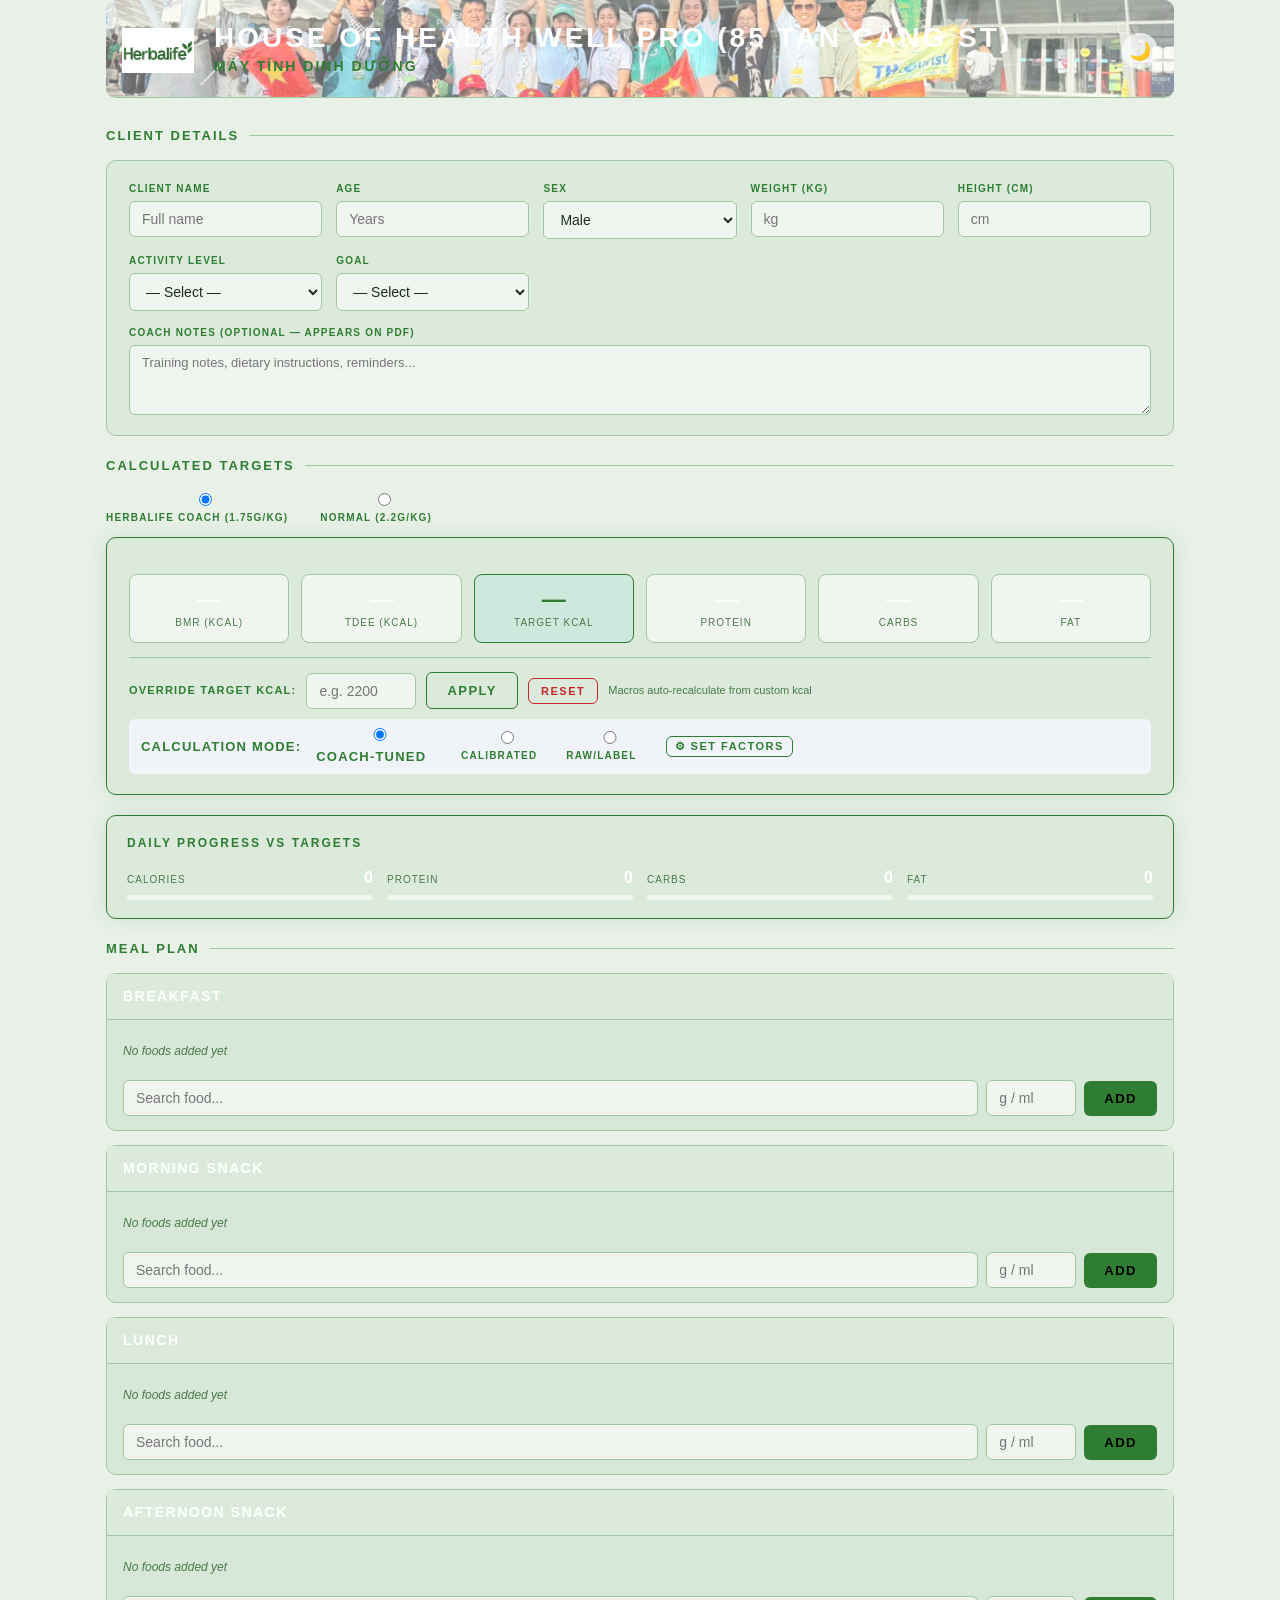
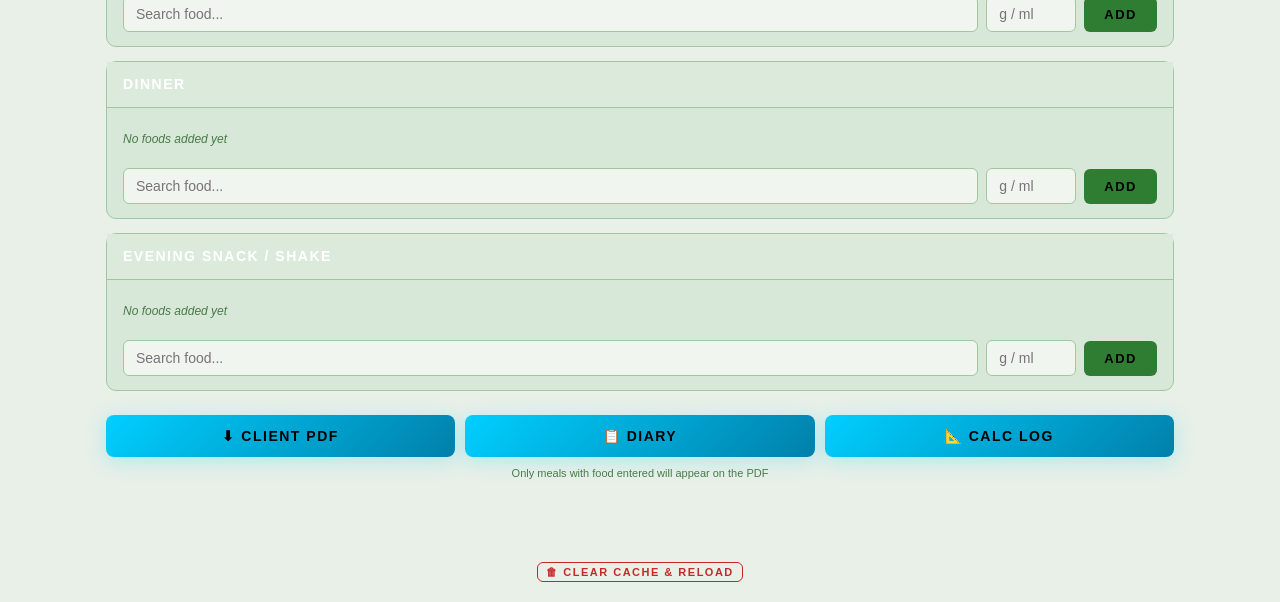
==== commit 0c30b514: "v1.0.0: House of Health Well Pro - Nutrition Planner   Features:   - Herbalife Coach + Normal target" ====
--- a/index.html
+++ b/index.html
@@ -555,10 +555,11 @@
       </div>
 
       <!-- PDF BUTTON -->
-      <div style="margin-top: 24px">
-        <button class="btn btn-pdf" onclick="generatePDF()">
-          ⬇ Generate &amp; Download Client PDF
-        </button>
+      <div class="print-buttons-grid">
+        <button class="btn btn-pdf" onclick="generatePDF()">⬇ Client PDF</button>
+        <button class="btn btn-pdf" onclick="printDiary()">📋 Diary</button>
+        <button class="btn btn-pdf" onclick="printCalcLog()">📐 Calc Log</button>
+      </div>
         <p
           style="
             text-align: center;
@@ -654,7 +655,7 @@
       </div>
     </div>
 
-    <script src="js/foods.js?v=11"></script>
-    <script src="js/app.js?v=11"></script>
+    <script src="js/foods.js?v=13"></script>
+    <script src="js/app.js?v=13"></script>
   </body>
 </html>
--- a/css/style.css
+++ b/css/style.css
@@ -543,13 +543,34 @@
 
 /* ========== RESPONSIVE ========== */
 @media (max-width: 600px) {
-  .progress-grid { grid-template-columns: repeat(2, 1fr); }
-  .form-grid { grid-template-columns: 1fr 1fr; }
-  .food-search-row { grid-template-columns: 1fr 70px auto; }
-  .food-item-macros { display: none; }
-  .meal-totals-mini { gap: 6px; font-size: 10px; }
-  .header-text h1 { font-size: 20px; }
-  .header-logo { width: 52px; height: 52px; }
+  .app-wrapper { padding: 0 8px 40px; }
+  .app-header { padding: 14px 10px; gap: 10px; border-radius: 8px; flex-wrap: wrap; }
+  .header-text h1 { font-size: 18px; }
+  .header-text h2 { font-size: 13px; }
+  .header-logo { width: 44px; height: 44px; }
+  .btn-theme-toggle { width: 30px; height: 30px; font-size: 14px; }
+  .section-title { font-size: 15px; }
+  .form-grid { grid-template-columns: 1fr; }
+  .calc-results { grid-template-columns: repeat(2, 1fr); gap: 8px; }
+  .progress-grid { grid-template-columns: 1fr; }
+  .target-formula-row { flex-direction: column; gap: 6px; font-size: 12px; }
+  .calibration-row { flex-direction: column; align-items: flex-start; gap: 6px; padding: 6px 10px; }
+  .calibration-toggle { flex-wrap: wrap; gap: 8px; font-size: 12px; }
+  .custom-cal-row { flex-wrap: wrap; gap: 6px; }
+  .food-search-row { grid-template-columns: 1fr; gap: 6px; }
+  .food-search-row input, .food-search-row select, .food-search-row button { width: 100%; }
+  .search-wrapper { width: 100%; }
+  .cook-method-select { width: 100% !important; }
+  .food-item { flex-direction: column; align-items: flex-start; gap: 4px; }
+  .food-item-macros { display: block; font-size: 11px; }
+  .meal-totals-mini { gap: 4px; font-size: 10px; flex-wrap: wrap; }
+  .suggestions-dropdown { font-size: 12px; }
+  .sug-macros { display: none; }
+  .modal-box { padding: 16px; width: 95%; }
+  .calib-table { font-size: 11px; }
+  .calib-table input { width: 55px; }
+  .card { padding: 12px; }
+  .day-totals-grid { grid-template-columns: repeat(2, 1fr); }
 }
 
 /* Source tags in food suggestions */
@@ -583,3 +604,10 @@
 [data-theme="dark"] .btn-theme-toggle { background: rgba(0,0,0,0.4); }
 [data-theme="dark"] .app-header { background-blend-mode: multiply; background-color: rgba(0,0,0,0.5); }
 .app-header { background-blend-mode: overlay; background-color: rgba(255,255,255,0.4); }
+
+/* Print buttons responsive */
+@media (max-width: 600px) {
+  .print-buttons-grid { grid-template-columns: 1fr !important; }
+}
+
+.print-buttons-grid { margin-top: 24px; display: grid; grid-template-columns: 1fr 1fr 1fr; gap: 10px; }
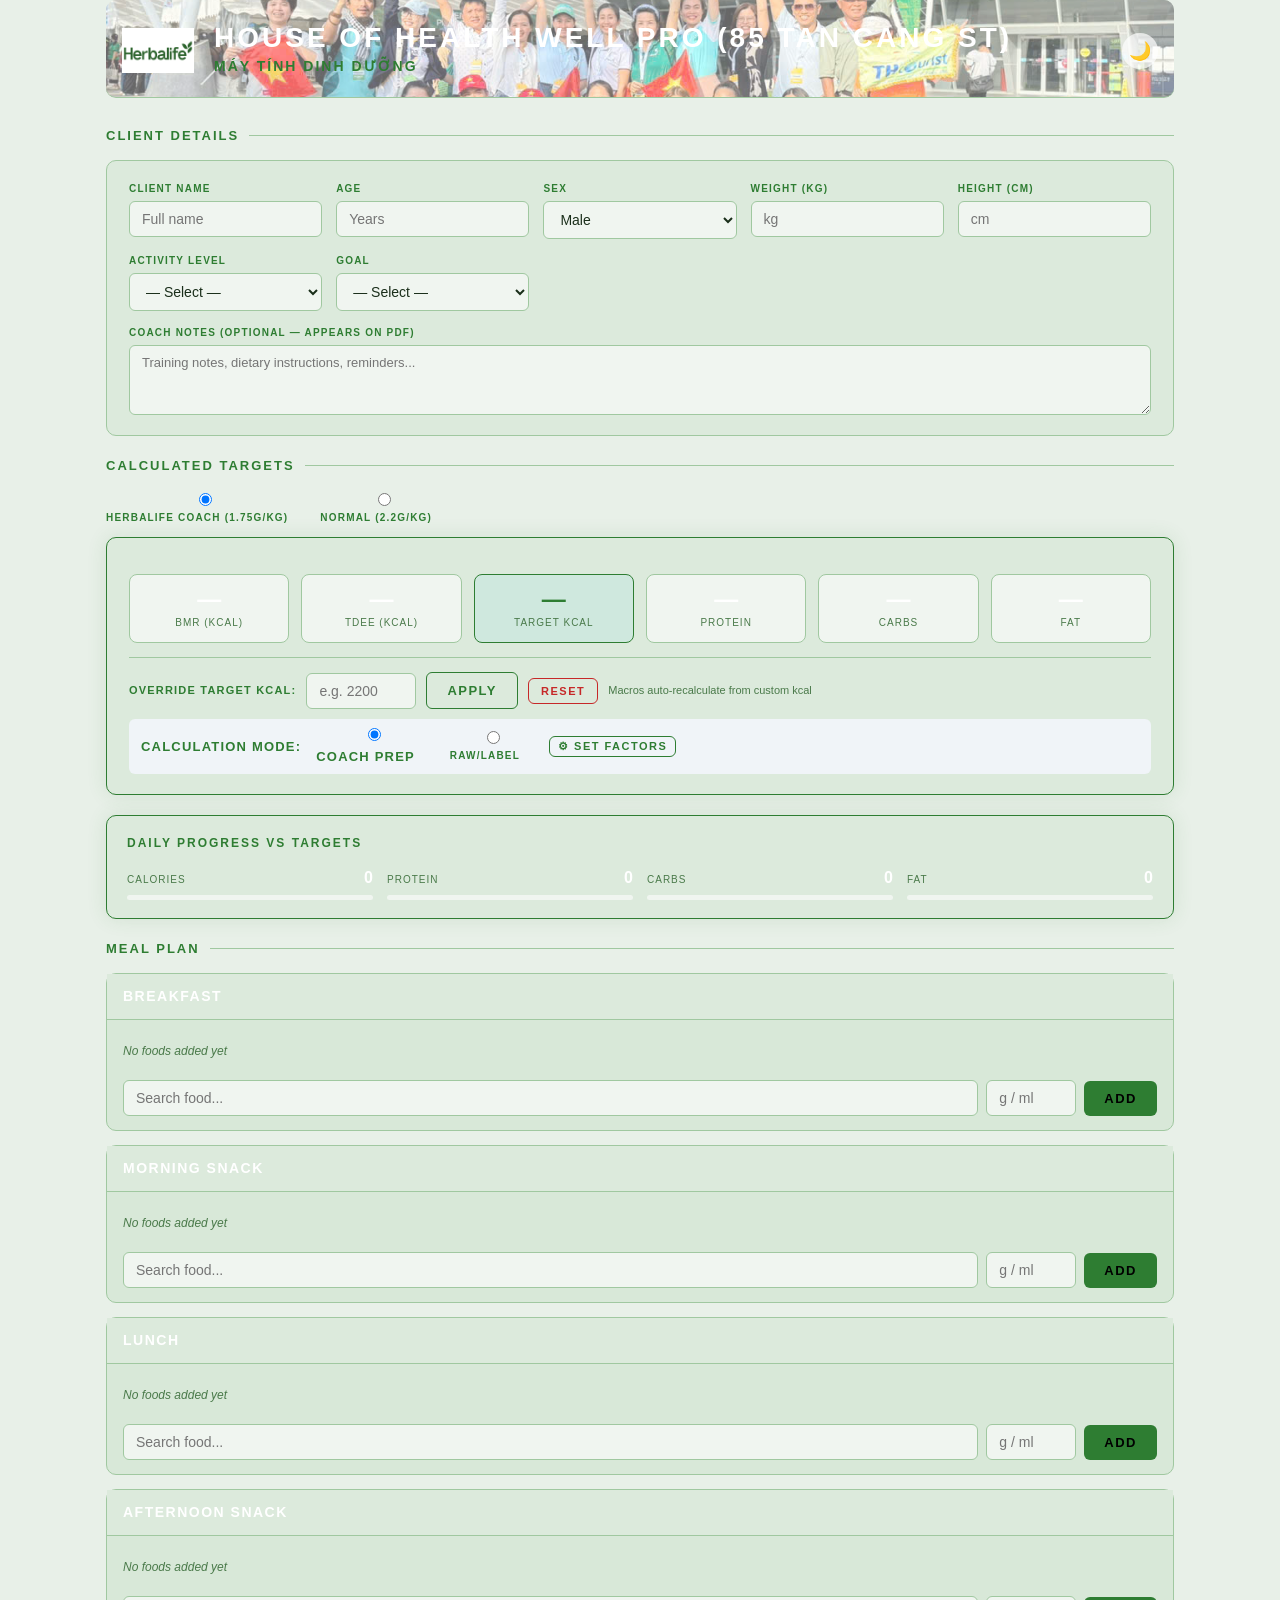
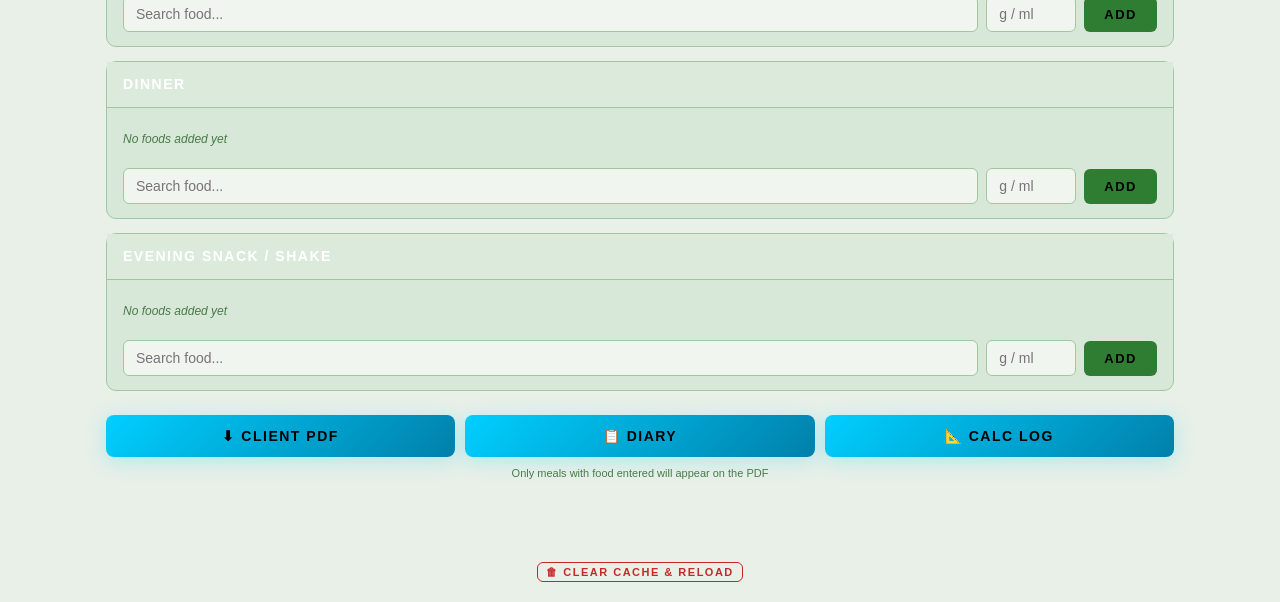
==== commit c3cfff5e: "Update coach prep calibration and USDA vietnamization" ====
--- a/index.html
+++ b/index.html
@@ -165,8 +165,7 @@
         <div class="calibration-row">
           <label>Calculation Mode:</label>
           <div class="calibration-toggle">
-          <label><input type="radio" name="calibMode" value="coach" checked onchange="setCalibrationMode('coach')"> Coach-Tuned</label>
-          <label><input type="radio" name="calibMode" value="calibrated" onchange="setCalibrationMode('calibrated')"> Calibrated</label>
+          <label><input type="radio" name="calibMode" value="coach" checked onchange="setCalibrationMode('coach')"> Coach Prep</label>
           <label><input type="radio" name="calibMode" value="raw" onchange="setCalibrationMode('raw')"> Raw/Label</label>
           <button class="btn btn-secondary btn-sm" id="coachCalibBtn" onclick="openCoachCalibModal()">⚙ Set Factors</button>
         </div>
@@ -269,13 +268,9 @@
               class="cook-method-select"
               style="display: none"
             >
-              <option value="raw">Raw</option>
-              <option value="boiled">Boiled</option>
-              <option value="steamed">Steamed</option>
-              <option value="grilled">Grilled</option>
-              <option value="pan_fried">Pan-fried</option>
-              <option value="deep_fried">Deep-fried</option>
-              <option value="cooled">Cooled</option>
+              <option value="fresh">Tươi</option>
+              <option value="moderate">Nấu vừa</option>
+              <option value="intense">Nấu kỹ</option>
             </select>
             <button class="btn btn-primary" onclick="addFoodItem('breakfast')">
               Add
@@ -323,13 +318,9 @@
               class="cook-method-select"
               style="display: none"
             >
-              <option value="raw">Raw</option>
-              <option value="boiled">Boiled</option>
-              <option value="steamed">Steamed</option>
-              <option value="grilled">Grilled</option>
-              <option value="pan_fried">Pan-fried</option>
-              <option value="deep_fried">Deep-fried</option>
-              <option value="cooled">Cooled</option>
+              <option value="fresh">Tươi</option>
+              <option value="moderate">Nấu vừa</option>
+              <option value="intense">Nấu kỹ</option>
             </select>
             <button class="btn btn-primary" onclick="addFoodItem('snack1')">
               Add
@@ -377,13 +368,9 @@
               class="cook-method-select"
               style="display: none"
             >
-              <option value="raw">Raw</option>
-              <option value="boiled">Boiled</option>
-              <option value="steamed">Steamed</option>
-              <option value="grilled">Grilled</option>
-              <option value="pan_fried">Pan-fried</option>
-              <option value="deep_fried">Deep-fried</option>
-              <option value="cooled">Cooled</option>
+              <option value="fresh">Tươi</option>
+              <option value="moderate">Nấu vừa</option>
+              <option value="intense">Nấu kỹ</option>
             </select>
             <button class="btn btn-primary" onclick="addFoodItem('lunch')">
               Add
@@ -431,13 +418,9 @@
               class="cook-method-select"
               style="display: none"
             >
-              <option value="raw">Raw</option>
-              <option value="boiled">Boiled</option>
-              <option value="steamed">Steamed</option>
-              <option value="grilled">Grilled</option>
-              <option value="pan_fried">Pan-fried</option>
-              <option value="deep_fried">Deep-fried</option>
-              <option value="cooled">Cooled</option>
+              <option value="fresh">Tươi</option>
+              <option value="moderate">Nấu vừa</option>
+              <option value="intense">Nấu kỹ</option>
             </select>
             <button class="btn btn-primary" onclick="addFoodItem('snack2')">
               Add
@@ -485,13 +468,9 @@
               class="cook-method-select"
               style="display: none"
             >
-              <option value="raw">Raw</option>
-              <option value="boiled">Boiled</option>
-              <option value="steamed">Steamed</option>
-              <option value="grilled">Grilled</option>
-              <option value="pan_fried">Pan-fried</option>
-              <option value="deep_fried">Deep-fried</option>
-              <option value="cooled">Cooled</option>
+              <option value="fresh">Tươi</option>
+              <option value="moderate">Nấu vừa</option>
+              <option value="intense">Nấu kỹ</option>
             </select>
             <button class="btn btn-primary" onclick="addFoodItem('dinner')">
               Add
@@ -539,13 +518,9 @@
               class="cook-method-select"
               style="display: none"
             >
-              <option value="raw">Raw</option>
-              <option value="boiled">Boiled</option>
-              <option value="steamed">Steamed</option>
-              <option value="grilled">Grilled</option>
-              <option value="pan_fried">Pan-fried</option>
-              <option value="deep_fried">Deep-fried</option>
-              <option value="cooled">Cooled</option>
+              <option value="fresh">Tươi</option>
+              <option value="moderate">Nấu vừa</option>
+              <option value="intense">Nấu kỹ</option>
             </select>
             <button class="btn btn-primary" onclick="addFoodItem('snack3')">
               Add
@@ -583,68 +558,35 @@
       <div class="modal-box">
         <h3>Coach Calibration</h3>
         <p style="font-size: 12px; color: #666">
-          Enter your assessed actual totals for today's plan. The app will
-          deduce correction factors.
+          Set macro factors for fresh ingredients. Herbalife products are never
+          adjusted.
         </p>
         <table class="calib-table">
           <tr>
-            <th></th>
-            <th>App (Raw)</th>
-            <th>Coach (Actual)</th>
-            <th>Factor</th>
+            <th>Prep</th>
+            <th>Calories factor</th>
+            <th>Protein factor</th>
           </tr>
           <tr>
-            <td>Calories</td>
-            <td id="calib_app_cal">0</td>
+            <td>Nấu vừa</td>
             <td>
-              <input type="number" id="calib_coach_cal" placeholder="kcal" />
+              <input type="number" id="factor_moderate_cal" value="1.5" step="0.05" min="0" />
             </td>
-            <td id="calib_factor_cal">—</td>
+            <td>
+              <input type="number" id="factor_moderate_pro" value="0.667" step="0.01" min="0" />
+            </td>
           </tr>
           <tr>
-            <td>Protein</td>
-            <td id="calib_app_pro">0</td>
+            <td>Nấu kỹ</td>
             <td>
-              <input
-                type="number"
-                id="calib_coach_pro"
-                placeholder="g"
-                step="0.1"
-              />
+              <input type="number" id="factor_intense_cal" value="2" step="0.05" min="0" />
             </td>
-            <td id="calib_factor_pro">—</td>
-          </tr>
-          <tr>
-            <td>Fat</td>
-            <td id="calib_app_fat">0</td>
             <td>
-              <input
-                type="number"
-                id="calib_coach_fat"
-                placeholder="g"
-                step="0.1"
-              />
+              <input type="number" id="factor_intense_pro" value="0.5" step="0.01" min="0" />
             </td>
-            <td id="calib_factor_fat">—</td>
-          </tr>
-          <tr>
-            <td>Carbs</td>
-            <td id="calib_app_carb">0</td>
-            <td>
-              <input
-                type="number"
-                id="calib_coach_carb"
-                placeholder="g"
-                step="0.1"
-              />
-            </td>
-            <td id="calib_factor_carb">—</td>
           </tr>
         </table>
         <div class="modal-actions">
-          <button class="btn btn-primary" onclick="calculateCoachFactors()">
-            Calculate Factors
-          </button>
           <button class="btn btn-primary" onclick="saveCoachFactors()">
             Save & Apply
           </button>
@@ -655,7 +597,7 @@
       </div>
     </div>
 
-    <script src="js/foods.js?v=13"></script>
-    <script src="js/app.js?v=13"></script>
+    <script src="js/foods.js?v=15"></script>
+    <script src="js/app.js?v=15"></script>
   </body>
 </html>
